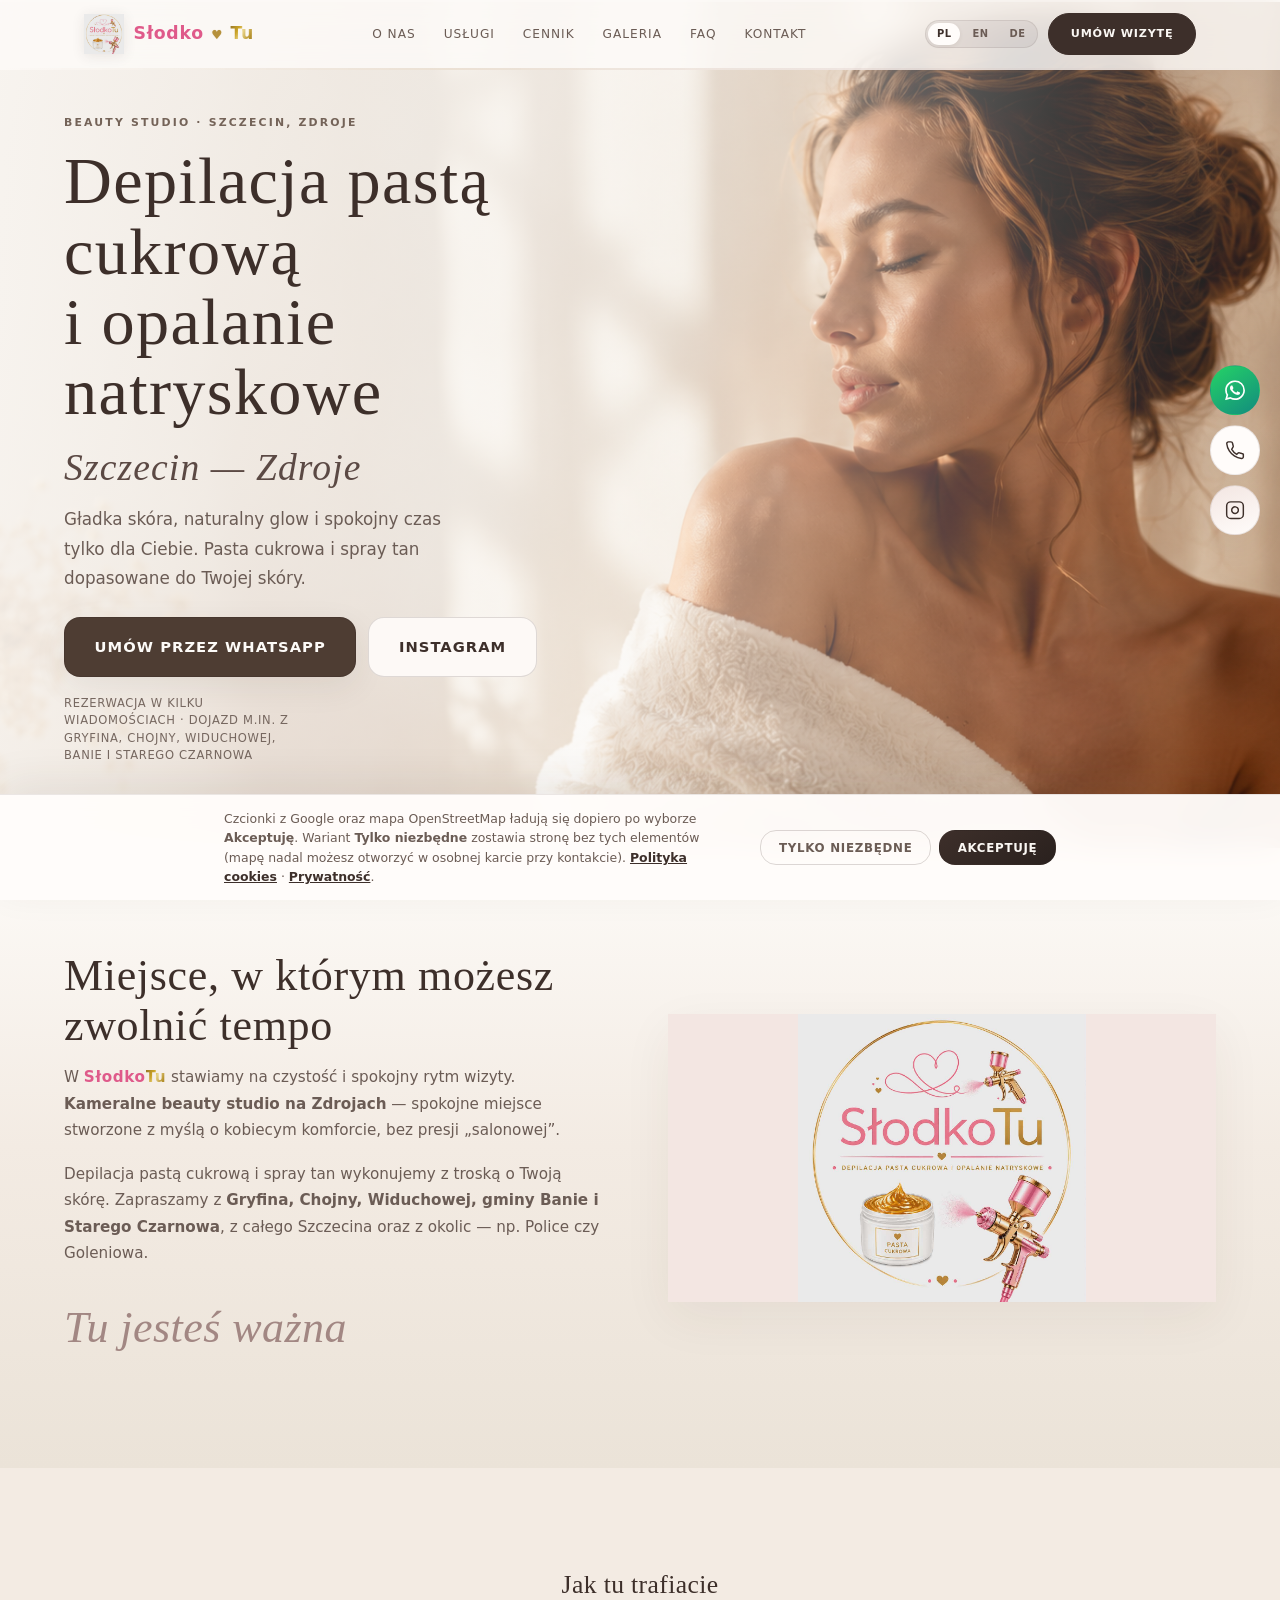
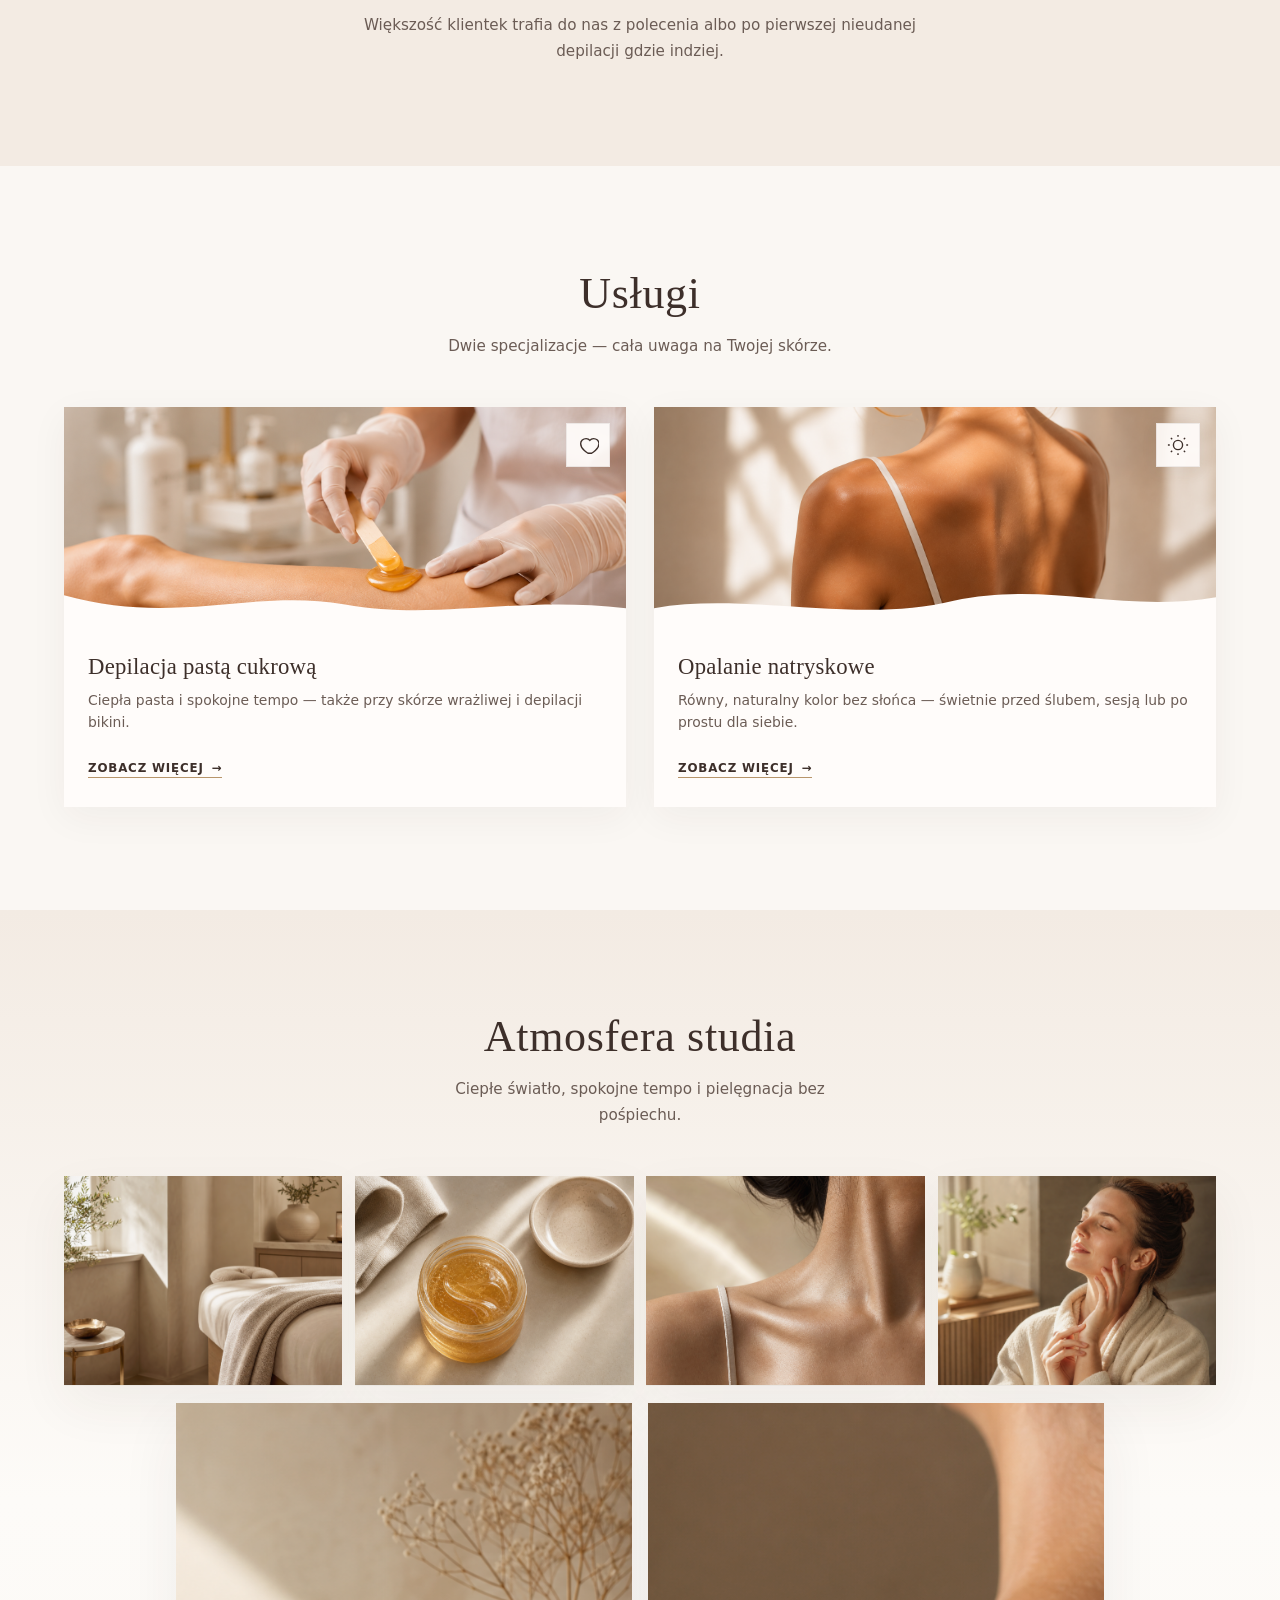
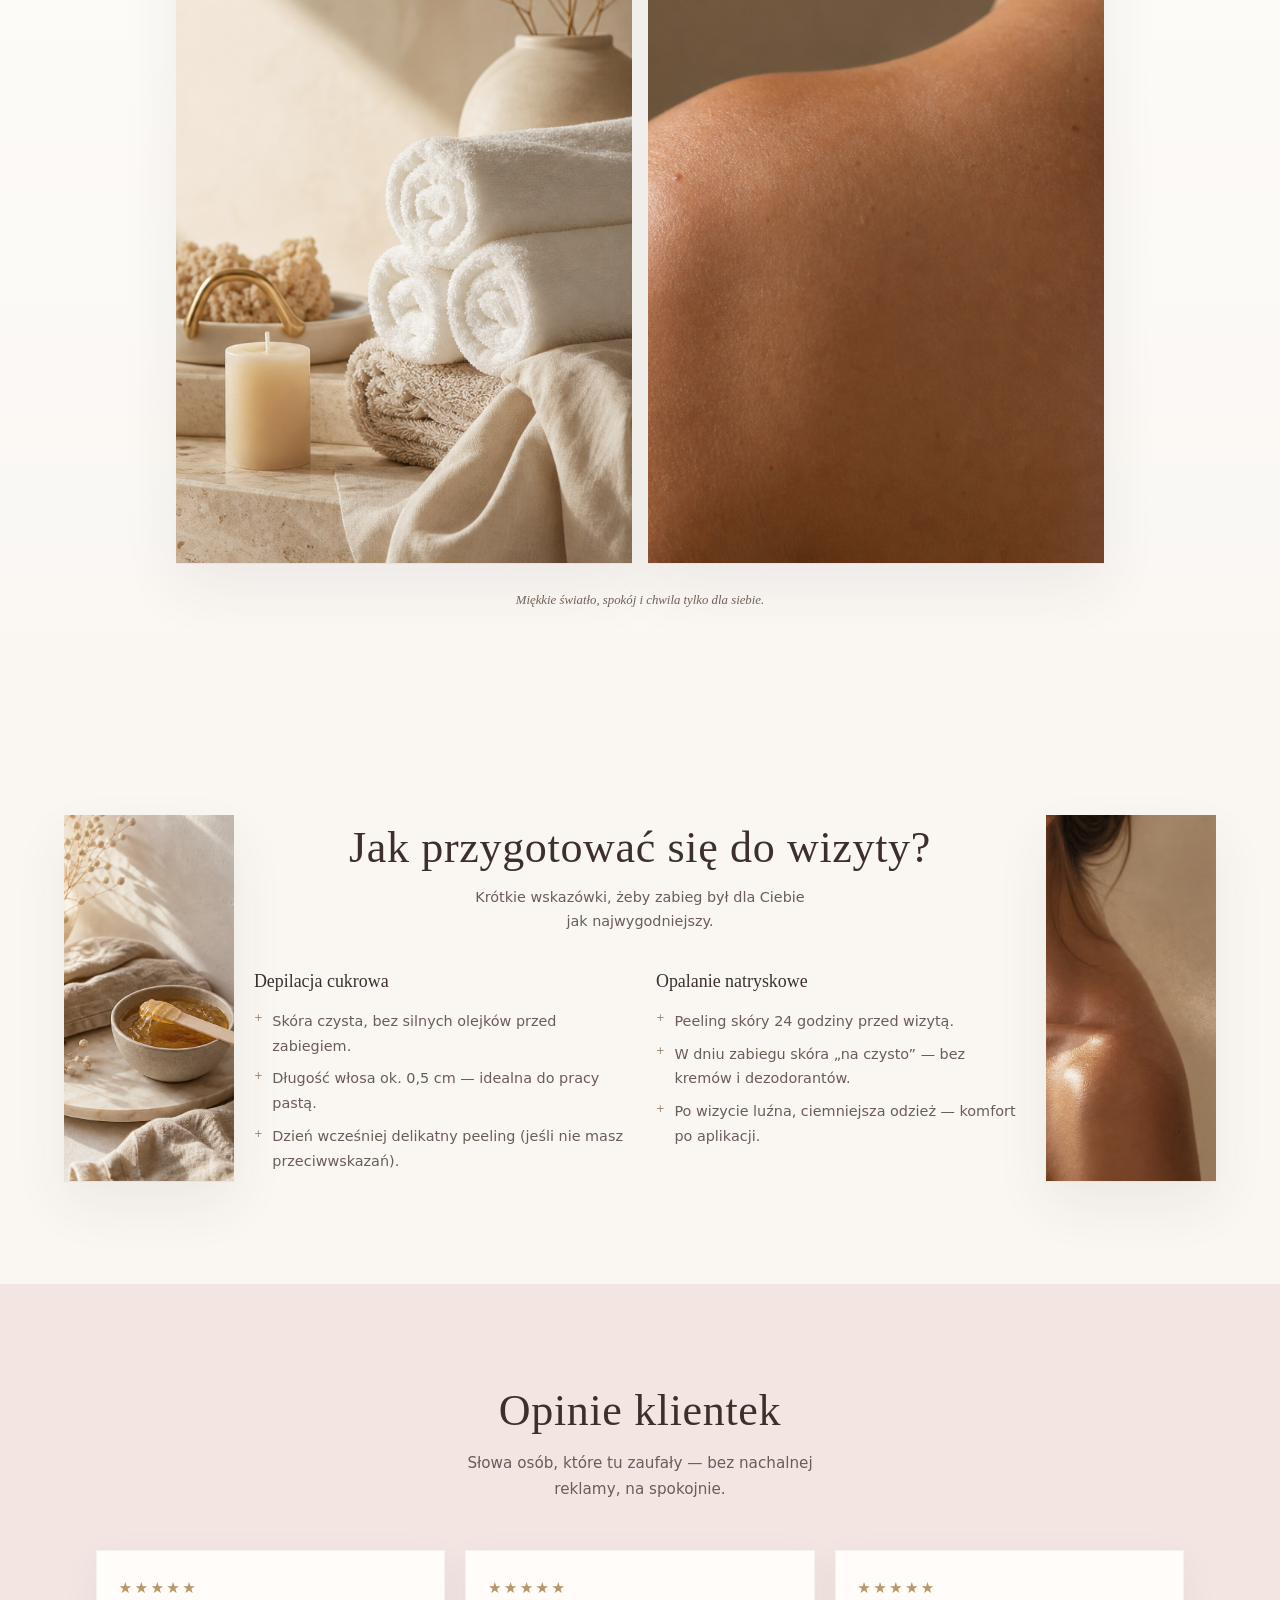
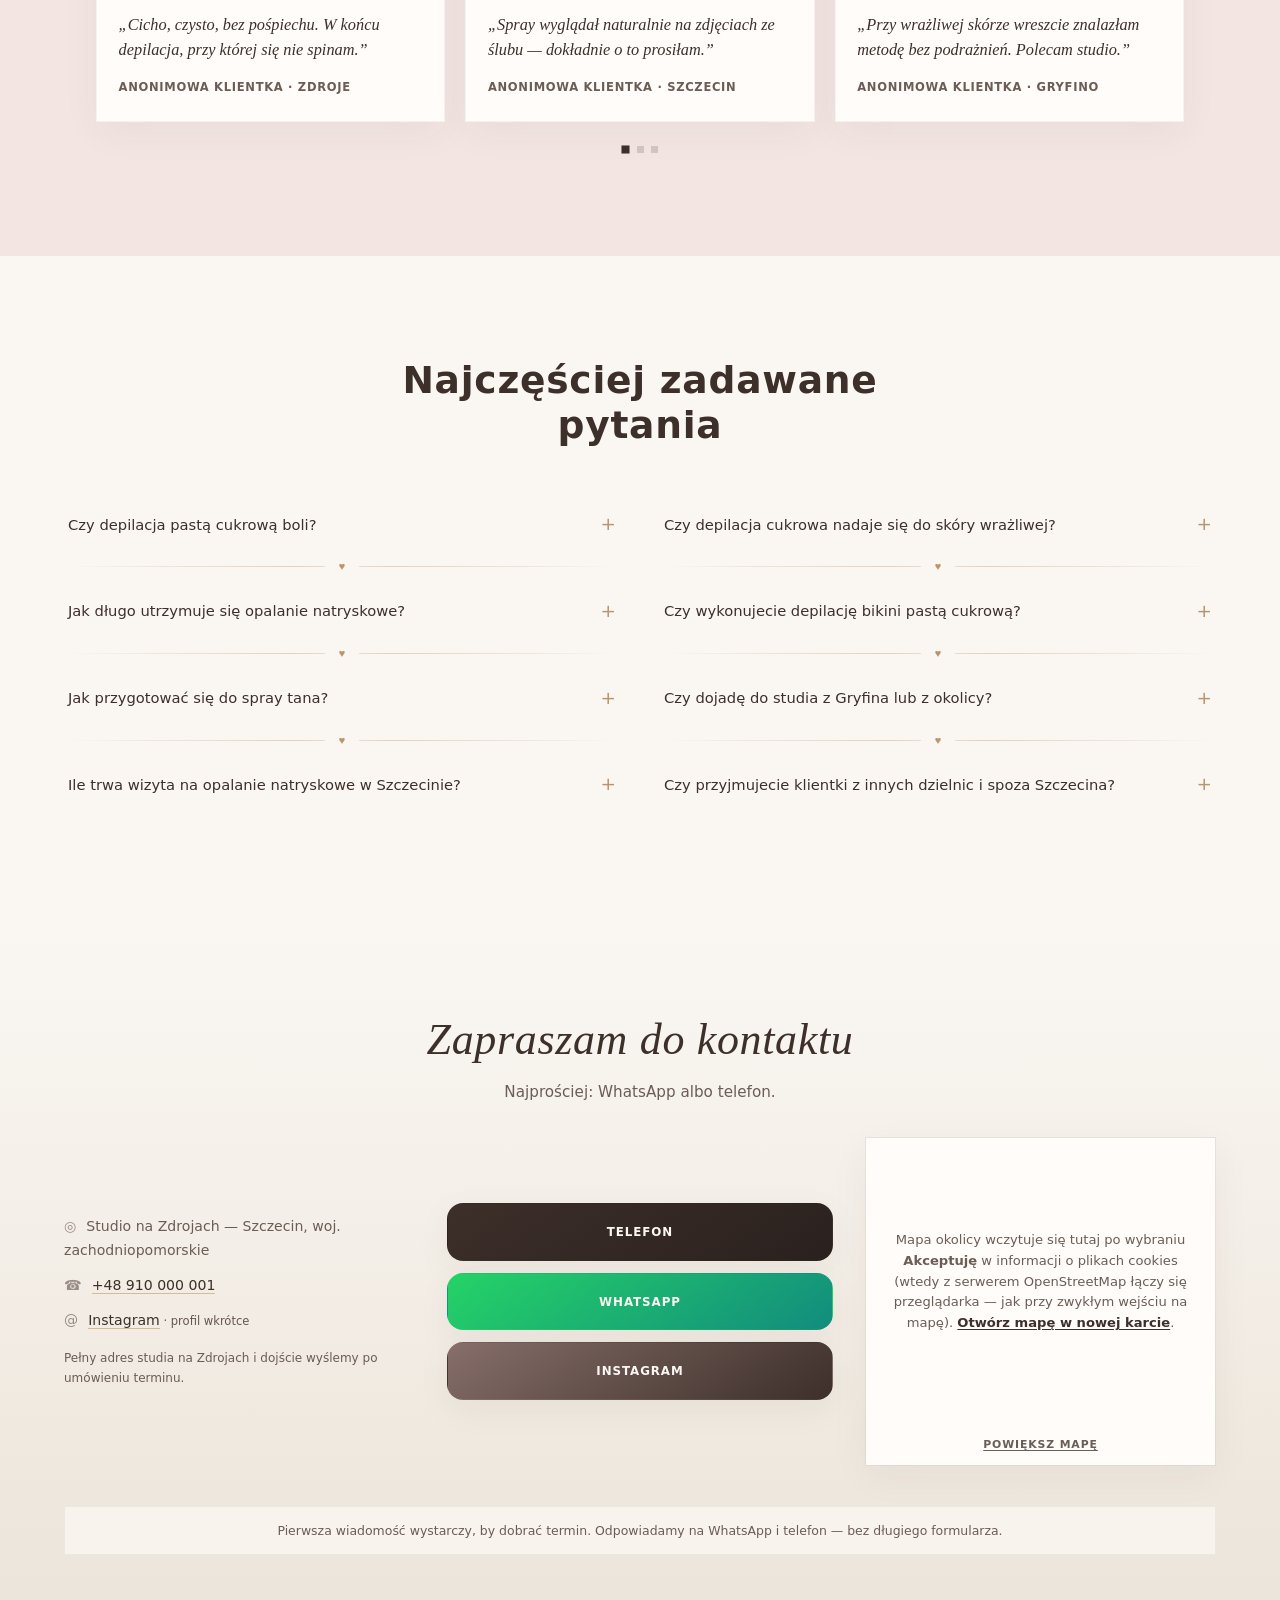
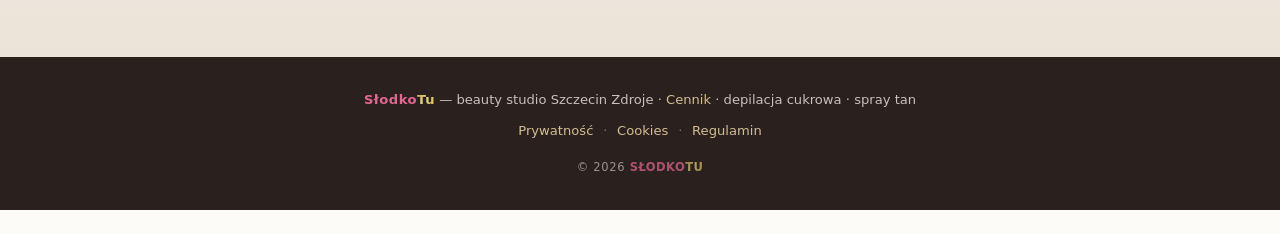
==== index.html @ e052210b "feat(i18n): PL/EN/DE language switch, legal translations, typography - Add i18n.js (UI strings, meta" ====
<!DOCTYPE html>
<html lang="pl">
<head>
  <meta charset="UTF-8" />
  <meta name="viewport" content="width=device-width, initial-scale=1, viewport-fit=cover" />
  <title>SłodkoTu — depilacja cukrowa, spray tan | beauty studio Szczecin Zdroje</title>
  <meta name="description" content="Kameralne beauty studio na Zdrojach: depilacja pastą cukrową i spray tan. Szczecin — zapraszamy także z Gryfina, Chojny, Widuchowej, Banie i Starego Czarnowa." />
  <meta name="theme-color" content="#fdfbf8" />
  <link rel="canonical" href="https://adambrti.github.io/slodko_tu/" />
  <meta property="og:title" content="SłodkoTu — beauty studio Szczecin Zdroje" />
  <meta property="og:description" content="Depilacja pastą cukrową, spray tan i opalanie natryskowe na Zdrojach w Szczecinie — kameralnie, bez pośpiechu. Dobry dojazd z Gryfina, Chojny czy Widuchowej." />
  <meta property="og:type" content="website" />
  <meta property="og:url" content="https://adambrti.github.io/slodko_tu/" />
  <meta property="og:image" content="https://adambrti.github.io/slodko_tu/Logo%20S%C5%82odko%20Tu.jpg" />
  <meta property="og:locale" content="pl_PL" />
  <link rel="stylesheet" href="css/styles.css" />
</head>
<body data-i18n-page="index">
  <a class="skip-link" href="#main" data-i18n="skip_to_content">Przejdź do treści</a>

  <header class="site-header" id="top">
    <div class="site-header__inner">
      <a class="brand" href="#top" data-i18n-aria="brand_home_aria" aria-label="SłodkoTu — strona główna">
        <img class="brand__logo" src="Logo Słodko Tu.jpg" width="96" height="96" alt="SłodkoTu — logo" decoding="async" />
        <span class="brand__text brand-mark brand-mark--nowrap"><span class="brand-mark__slodko">Słodko</span> <span class="brand__heart" aria-hidden="true">♥</span> <span class="brand-mark__tu">Tu</span></span>
      </a>
      <nav class="nav" data-i18n-aria="nav_aria" aria-label="Nawigacja główna">
        <ul class="nav__list">
          <li><a href="#o-nas" data-i18n="nav_about">O nas</a></li>
          <li><a href="#uslugi" data-i18n="nav_services">Usługi</a></li>
          <li><a href="cennik.html" data-i18n="nav_pricing">Cennik</a></li>
          <li><a href="#efekty" data-i18n="nav_gallery">Galeria</a></li>
          <li><a href="#faq" data-i18n="nav_faq">FAQ</a></li>
          <li><a href="#kontakt" data-i18n="nav_contact">Kontakt</a></li>
        </ul>
      </nav>
      <div class="site-header__tools">
        <div class="lang-switch" role="group" data-i18n-aria="aria_lang_pick" aria-label="Wybór języka">
          <button type="button" class="lang-switch__btn is-active" data-lang="pl" lang="pl" aria-pressed="true">PL</button>
          <button type="button" class="lang-switch__btn" data-lang="en" lang="en" aria-pressed="false">EN</button>
          <button type="button" class="lang-switch__btn" data-lang="de" lang="de" aria-pressed="false">DE</button>
        </div>
        <a class="btn btn--nav" data-i18n="nav_book" data-i18n-wa="wa_booking" href="https://wa.me/48910000001?text=Dzie%C5%84%20dobry%2C%20chcia%C5%82abym%20um%C3%B3wi%C4%87%20wizyt%C4%99.">Umów wizytę</a>
      </div>
    </div>
  </header>

  <main id="main">
    <section class="hero" aria-labelledby="hero-heading">
      <div class="hero__bg" role="img" data-i18n-aria="hero_aria_bg" aria-label="Wizualizacja studia SłodkoTu — miękkie światło, kameralny gabinet"></div>
      <div class="hero__scrim" aria-hidden="true"></div>
      <div class="hero__layout">
        <div class="hero__copy">
          <p class="hero__kicker" data-i18n="hero_kicker">Beauty studio · Szczecin, Zdroje</p>
          <h1 id="hero-heading" class="hero__title" data-i18n-html="hero_title">
            Depilacja pastą cukrową<br />
            i opalanie natryskowe
          </h1>
          <p class="hero__script" aria-hidden="true" data-i18n="hero_script_place">Szczecin — Zdroje</p>
          <p class="hero__lead" data-i18n="hero_lead">Gładka skóra, naturalny glow i spokojny czas tylko dla Ciebie. Pasta cukrowa i spray tan dopasowane do Twojej skóry.</p>
          <div class="hero__ctas">
            <a class="btn btn--solid" data-i18n-wa="wa_booking_long" data-i18n="hero_cta_wa" href="https://wa.me/48910000001?text=Dzie%C5%84%20dobry%2C%20chcia%C5%82abym%20um%C3%B3wi%C4%87%20wizyt%C4%99%20w%20S%C5%82odkoTu.">Umów przez WhatsApp</a>
            <a class="btn btn--outline" data-i18n="hero_cta_ig" href="https://instagram.com/" rel="noopener noreferrer">Instagram</a>
          </div>
          <p class="hero__trust" data-i18n="hero_trust">Rezerwacja w kilku wiadomościach · dojazd m.in. z Gryfina, Chojny, Widuchowej, Banie i Starego Czarnowa</p>
        </div>
      </div>
      <aside class="contact-rail" data-i18n-aria="aria_quick_contact" aria-label="Szybki kontakt">
        <a class="contact-rail__btn contact-rail__btn--wa" href="https://wa.me/48910000001" rel="noopener noreferrer" data-i18n-aria="aria_wa" aria-label="WhatsApp">
          <svg width="20" height="20" viewBox="0 0 24 24" fill="currentColor" aria-hidden="true"><path d="M17.472 14.382c-.297-.149-1.758-.867-2.03-.967-.273-.099-.471-.148-.67.15-.197.297-.767.966-.94 1.164-.173.199-.347.223-.644.075-.297-.15-1.255-.463-2.39-1.475-.883-.788-1.48-1.761-1.653-2.059-.173-.297-.018-.458.13-.606.134-.133.298-.347.446-.52.149-.174.198-.298.298-.497.099-.198.05-.371-.025-.52-.075-.149-.669-1.612-.916-2.207-.242-.579-.487-.5-.669-.51-.173-.008-.371-.01-.57-.01-.198 0-.52.074-.792.372-.272.297-1.04 1.016-1.04 2.479 0 1.462 1.065 2.875 1.213 3.074.149.198 2.096 3.2 5.077 4.487.709.306 1.262.489 1.694.625.712.227 1.36.195 1.871.118.571-.085 1.758-.719 2.006-1.413.248-.694.248-1.289.173-1.413-.074-.124-.272-.198-.57-.347m-5.421 7.403h-.004a9.87 9.87 0 01-5.031-1.378l-.361-.214-3.741.982.998-3.648-.235-.374a9.86 9.86 0 01-1.51-5.26c.001-5.45 4.436-9.884 9.888-9.884 2.64 0 5.122 1.03 6.988 2.898a9.825 9.825 0 012.893 6.994c-.003 5.45-4.435 9.884-9.885 9.884m8.413-18.297A11.815 11.815 0 0012.05 0C5.495 0 .16 5.335.157 11.892c0 2.096.547 4.142 1.588 5.945L.057 24l6.305-1.654a11.882 11.882 0 005.683 1.448h.005c6.554 0 11.89-5.335 11.893-11.893a11.821 11.821 0 00-3.48-8.413z"/></svg>
        </a>
        <a class="contact-rail__btn contact-rail__btn--phone" href="tel:+48910000001" data-i18n-aria="aria_phone" aria-label="Zadzwoń">
          <svg width="20" height="20" viewBox="0 0 24 24" fill="none" stroke="currentColor" stroke-width="1.75" aria-hidden="true"><path d="M22 16.92v3a2 2 0 0 1-2.18 2 19.79 19.79 0 0 1-8.63-3.07 19.5 19.5 0 0 1-6-6 19.79 19.79 0 0 1-3.07-8.67A2 2 0 0 1 4.11 2h3a2 2 0 0 1 2 1.72 12.84 12.84 0 0 0 .7 2.81 2 2 0 0 1-.45 2.11L8.09 10.91a16 16 0 0 0 6 6l1.27-1.27a2 2 0 0 1 2.11-.45 12.84 12.84 0 0 0 2.81.7A2 2 0 0 1 22 16.92z"/></svg>
        </a>
        <a class="contact-rail__btn contact-rail__btn--ig" href="https://instagram.com/" rel="noopener noreferrer" data-i18n-aria="aria_ig" aria-label="Instagram">
          <svg width="20" height="20" viewBox="0 0 24 24" fill="none" stroke="currentColor" stroke-width="1.75" aria-hidden="true"><rect x="2" y="2" width="20" height="20" rx="5"/><path d="M16 11.37A4 4 0 1 1 12.63 8 4 4 0 0 1 16 11.37z"/><line x1="17.5" y1="6.5" x2="17.51" y2="6.5"/></svg>
        </a>
      </aside>
    </section>

    <section class="section section--about" id="o-nas" aria-labelledby="about-heading">
      <div class="section__inner about">
        <div class="about__copy">
          <h2 id="about-heading" class="section__title" data-i18n="about_title">Miejsce, w którym możesz zwolnić tempo</h2>
          <p class="about__text" data-i18n-html="about_p1_html">W <span class="brand-mark"><span class="brand-mark__slodko">Słodko</span><span class="brand-mark__tu">Tu</span></span> stawiamy na czystość i spokojny rytm wizyty. <strong>Kameralne beauty studio na Zdrojach</strong> — spokojne miejsce stworzone z myślą o kobiecym komforcie, bez presji „salonowej”.</p>
          <p class="about__text" data-i18n-html="about_p2_html">Depilacja pastą cukrową i spray tan wykonujemy z troską o Twoją skórę. Zapraszamy z <strong>Gryfina, Chojny, Widuchowej, gminy Banie i Starego Czarnowa</strong>, z całego Szczecina oraz z okolic — np. Police czy Goleniowa.</p>
          <p class="about__sign script" data-i18n="about_sign">Tu jesteś ważna</p>
        </div>
        <div class="about__media" role="img" data-i18n-aria="img_about_media" aria-label="Logo SłodkoTu — zdjęcia studia wkrótce"></div>
      </div>
    </section>

    <section class="section section--trust" id="polecenia" aria-labelledby="trust-heading">
      <div class="section__inner">
        <header class="section__head section__head--center">
          <h2 id="trust-heading" class="section__title" data-i18n="trust_title">Jak tu trafiacie</h2>
        </header>
        <p class="trust-strip" data-i18n="trust_strip">Większość klientek trafia do nas z polecenia albo po pierwszej nieudanej depilacji gdzie indziej.</p>
      </div>
    </section>

    <section class="section section--services" id="uslugi" aria-labelledby="services-heading">
      <div class="section__inner">
        <header class="section__head section__head--center">
          <h2 id="services-heading" class="section__title" data-i18n="services_title">Usługi</h2>
          <p class="section__subtitle" data-i18n="services_subtitle">Dwie specjalizacje — cała uwaga na Twojej skórze.</p>
        </header>
        <div class="service-grid">
          <article class="service-card">
            <div class="service-card__top">
              <div class="service-card__visual service-card__visual--sugar" role="presentation">
                <span class="service-card__icon" aria-hidden="true">
                  <svg width="22" height="22" viewBox="0 0 24 24" fill="none" stroke="currentColor" stroke-width="1.5"><path d="M12 21C12 21 4 16.5 4 10.5C4 7.42 6.69 5 10 5C11.64 5 13.09 5.77 14 7C14.91 5.77 16.36 5 18 5C21.31 5 24 7.42 24 10.5C24 16.5 16 21 16 21H12Z"/></svg>
                </span>
              </div>
              <svg class="service-card__wave" viewBox="0 0 600 48" preserveAspectRatio="none" aria-hidden="true"><path fill="var(--card)" d="M0,8 C120,42 200,0 300,18 C400,36 480,8 600,22 L600,48 L0,48 Z"/></svg>
            </div>
            <div class="service-card__body">
              <h3 class="service-card__title" data-i18n="service_sugar_title">Depilacja pastą cukrową</h3>
              <p class="service-card__text" data-i18n="service_sugar_text">Ciepła pasta i spokojne tempo — także przy skórze wrażliwej i depilacji bikini.</p>
              <a class="service-card__cta" data-i18n-html="service_sugar_cta_html" href="cennik.html#depilacja-pasta-cukrowa">Zobacz więcej <span class="service-card__arrow" aria-hidden="true">→</span></a>
            </div>
          </article>
          <article class="service-card">
            <div class="service-card__top">
              <div class="service-card__visual service-card__visual--tan" role="presentation">
                <span class="service-card__icon" aria-hidden="true">
                  <svg width="22" height="22" viewBox="0 0 24 24" fill="none" stroke="currentColor" stroke-width="1.5"><circle cx="12" cy="12" r="5"/><path d="M12 1v2M12 21v2M4.22 4.22l1.42 1.42M18.36 18.36l1.42 1.42M1 12h2M21 12h2M4.22 19.78l1.42-1.42M18.36 5.64l1.42-1.42"/></svg>
                </span>
              </div>
              <svg class="service-card__wave" viewBox="0 0 600 48" preserveAspectRatio="none" aria-hidden="true"><path fill="var(--card)" d="M0,22 C100,4 220,40 320,14 C420,-8 500,28 600,10 L600,48 L0,48 Z"/></svg>
            </div>
            <div class="service-card__body">
              <h3 class="service-card__title" data-i18n="service_tan_title">Opalanie natryskowe</h3>
              <p class="service-card__text" data-i18n="service_tan_text">Równy, naturalny kolor bez słońca — świetnie przed ślubem, sesją lub po prostu dla siebie.</p>
              <a class="service-card__cta" data-i18n-html="service_tan_cta_html" href="cennik.html#opalanie-natryskowe">Zobacz więcej <span class="service-card__arrow" aria-hidden="true">→</span></a>
            </div>
          </article>
        </div>
      </div>
    </section>

    <section class="section section--gallery" id="efekty" aria-labelledby="gallery-heading">
      <div class="section__inner">
        <header class="section__head section__head--center">
          <h2 id="gallery-heading" class="section__title" data-i18n="gallery_title">Atmosfera studia</h2>
          <p class="section__subtitle" data-i18n="gallery_subtitle">Ciepłe światło, spokojne tempo i pielęgnacja bez pośpiechu.</p>
        </header>
        <div class="gallery-editorial">
          <div class="gallery-editorial__top">
            <figure class="gallery-editorial__tile">
              <img src="assets/gallery/editorial-studio.png" width="800" height="600" alt="Wnętrze studia — len i miękkie światło" data-i18n-alt="img_gallery_1" loading="lazy" decoding="async" />
            </figure>
            <figure class="gallery-editorial__tile">
              <img src="assets/gallery/editorial-ritual.png" width="800" height="600" alt="Pasta cukrowa i ceramika w gabinecie" data-i18n-alt="img_gallery_2" loading="lazy" decoding="async" />
            </figure>
            <figure class="gallery-editorial__tile">
              <img src="assets/gallery/editorial-skin.png" width="800" height="600" alt="Delikatny detal skóry w naturalnym świetle" data-i18n-alt="img_gallery_3" loading="lazy" decoding="async" />
            </figure>
            <figure class="gallery-editorial__tile">
              <img src="assets/gallery/editorial-calm.png" width="800" height="600" alt="Kameralny gabinet — spokojna chwila przed zabiegiem" data-i18n-alt="img_gallery_4" loading="lazy" decoding="async" />
            </figure>
          </div>
          <div class="gallery-editorial__pillars">
            <figure class="gallery-editorial__pillar">
              <img src="assets/gallery/editorial-texture.png" width="720" height="1200" alt="Len, ręczniki i proste detale wnętrza" data-i18n-alt="img_gallery_5" loading="lazy" decoding="async" />
            </figure>
            <figure class="gallery-editorial__pillar gallery-editorial__pillar--tan">
              <img src="assets/gallery/editorial-tan.png" width="720" height="1200" alt="Naturalny, równy kolor dopasowany do skóry" data-i18n-alt="img_gallery_6" loading="lazy" decoding="async" />
            </figure>
          </div>
        </div>
        <p class="gallery-note" data-i18n="gallery_note">Miękkie światło, spokój i chwila tylko dla siebie.</p>
      </div>
    </section>

    <section class="section section--prep" id="przygotowanie" aria-labelledby="prep-heading">
      <div class="section__inner prep">
        <figure class="prep__accent prep__accent--left">
          <img src="assets/gallery/editorial-prep-left.png" width="400" height="720" alt="Pasta cukrowa, len i ceramika — przygotowanie do zabiegu" data-i18n-alt="img_prep_left" loading="lazy" decoding="async" />
        </figure>
        <div class="prep__main">
          <h2 id="prep-heading" class="section__title section__title--center" data-i18n="prep_title">Jak przygotować się do wizyty?</h2>
          <p class="prep-lead" data-i18n="prep_lead">Krótkie wskazówki, żeby zabieg był dla Ciebie jak najwygodniejszy.</p>
          <div class="prep__cols">
            <div class="prep__col">
              <h3 class="prep__label" data-i18n="prep_sugar_h3">Depilacja cukrowa</h3>
              <ul class="prep__list list-plus">
                <li data-i18n="prep_sugar_li1">Skóra czysta, bez silnych olejków przed zabiegiem.</li>
                <li data-i18n="prep_sugar_li2">Długość włosa ok. 0,5 cm — idealna do pracy pastą.</li>
                <li data-i18n="prep_sugar_li3">Dzień wcześniej delikatny peeling (jeśli nie masz przeciwwskazań).</li>
              </ul>
            </div>
            <div class="prep__col">
              <h3 class="prep__label" data-i18n="prep_tan_h3">Opalanie natryskowe</h3>
              <ul class="prep__list list-plus">
                <li data-i18n="prep_tan_li1">Peeling skóry 24 godziny przed wizytą.</li>
                <li data-i18n="prep_tan_li2">W dniu zabiegu skóra „na czysto” — bez kremów i dezodorantów.</li>
                <li data-i18n="prep_tan_li3">Po wizycie luźna, ciemniejsza odzież — komfort po aplikacji.</li>
              </ul>
            </div>
          </div>
        </div>
        <figure class="prep__accent prep__accent--right">
          <img src="assets/gallery/editorial-prep-right.png" width="400" height="720" alt="Delikatna mgiełka i równy blask skóry po aplikacji" data-i18n-alt="img_prep_right" loading="lazy" decoding="async" />
        </figure>
      </div>
    </section>

    <section class="section section--reviews" id="opinie" aria-labelledby="reviews-heading">
      <div class="section__inner">
        <header class="section__head section__head--center">
          <h2 id="reviews-heading" class="section__title" data-i18n="reviews_title">Opinie klientek</h2>
          <p class="section__subtitle" data-i18n="reviews_subtitle">Słowa osób, które tu zaufały — bez nachalnej reklamy, na spokojnie.</p>
        </header>
        <div class="review-slider">
          <div class="review-grid">
            <blockquote class="review-card">
              <p class="review-card__stars" data-i18n-aria="review_stars_aria" aria-label="Ocena 5 na 5">★★★★★</p>
              <p class="review-card__quote" data-i18n="review1_quote">„Cicho, czysto, bez pośpiechu. W końcu depilacja, przy której się nie spinam.”</p>
              <footer class="review-card__meta" data-i18n="review1_meta">Anonimowa klientka · <span>Zdroje</span></footer>
            </blockquote>
            <blockquote class="review-card">
              <p class="review-card__stars" data-i18n-aria="review_stars_aria" aria-label="Ocena 5 na 5">★★★★★</p>
              <p class="review-card__quote" data-i18n="review2_quote">„Spray wyglądał naturalnie na zdjęciach ze ślubu — dokładnie o to prosiłam.”</p>
              <footer class="review-card__meta" data-i18n="review2_meta">Anonimowa klientka · <span>Szczecin</span></footer>
            </blockquote>
            <blockquote class="review-card">
              <p class="review-card__stars" data-i18n-aria="review_stars_aria" aria-label="Ocena 5 na 5">★★★★★</p>
              <p class="review-card__quote" data-i18n="review3_quote">„Przy wrażliwej skórze wreszcie znalazłam metodę bez podrażnień. Polecam studio.”</p>
              <footer class="review-card__meta" data-i18n="review3_meta">Anonimowa klientka · <span>Gryfino</span></footer>
            </blockquote>
          </div>
          <div class="review-dots" role="presentation" aria-hidden="true">
            <span class="review-dots__dot is-active"></span>
            <span class="review-dots__dot"></span>
            <span class="review-dots__dot"></span>
          </div>
        </div>
      </div>
    </section>

    <section class="section section--faq" id="faq" aria-labelledby="faq-heading">
      <div class="section__inner">
        <header class="section__head section__head--center">
          <h2 id="faq-heading" class="section__title" data-i18n="faq_title">Najczęściej zadawane pytania</h2>
        </header>
        <div class="faq-grid">
          <div class="faq-column" data-faq>
            <details class="faq__item">
              <summary data-i18n="faq_q1">Czy depilacja pastą cukrową boli?</summary>
              <div class="faq__body" data-i18n="faq_a1">Odczucie bywa jak delikatne „szarpnięcie” — wielu osobom jest przyjemniej niż przy wosku. Dobieramy tempo do Ciebie.</div>
            </details>
            <div class="soft-divider soft-divider--faq" role="presentation" aria-hidden="true">
              <span class="soft-divider__wing soft-divider__wing--left"></span>
              <span class="soft-divider__heart" aria-hidden="true">♥</span>
              <span class="soft-divider__wing soft-divider__wing--right"></span>
            </div>
            <details class="faq__item">
              <summary data-i18n="faq_q2">Jak długo utrzymuje się opalanie natryskowe?</summary>
              <div class="faq__body" data-i18n="faq_a2">Zwykle 5–10 dni pełnego blasku, zależnie od pielęgnacji. Dostaniesz wskazówki, by kolor schodził równomiernie.</div>
            </details>
            <div class="soft-divider soft-divider--faq" role="presentation" aria-hidden="true">
              <span class="soft-divider__wing soft-divider__wing--left"></span>
              <span class="soft-divider__heart" aria-hidden="true">♥</span>
              <span class="soft-divider__wing soft-divider__wing--right"></span>
            </div>
            <details class="faq__item">
              <summary data-i18n="faq_q3">Jak przygotować się do spray tana?</summary>
              <div class="faq__body" data-i18n="faq_a3">Peeling dzień wcześniej; w dniu zabiegu skóra bez kosmetyków zapachowych w miejscu aplikacji; luźna, ciemna odzież po wizycie.</div>
            </details>
            <div class="soft-divider soft-divider--faq" role="presentation" aria-hidden="true">
              <span class="soft-divider__wing soft-divider__wing--left"></span>
              <span class="soft-divider__heart" aria-hidden="true">♥</span>
              <span class="soft-divider__wing soft-divider__wing--right"></span>
            </div>
            <details class="faq__item">
              <summary data-i18n="faq_q4">Ile trwa wizyta na opalanie natryskowe w Szczecinie?</summary>
              <div class="faq__body" data-i18n="faq_a4">Zwykle ok. 20–40 minut, zależnie od tego, ile stref obejmujemy. Dokładny czas podamy przy umawianiu — bez pośpiechu.</div>
            </details>
          </div>
          <div class="soft-divider soft-divider--faq soft-divider--faq-between-cols" role="presentation" aria-hidden="true">
            <span class="soft-divider__wing soft-divider__wing--left"></span>
            <span class="soft-divider__heart" aria-hidden="true">♥</span>
            <span class="soft-divider__wing soft-divider__wing--right"></span>
          </div>
          <div class="faq-column" data-faq>
            <details class="faq__item">
              <summary data-i18n="faq_q5">Czy depilacja cukrowa nadaje się do skóry wrażliwej?</summary>
              <div class="faq__body" data-i18n="faq_a5">Tak — pasta nie obejmuje żywej skóry tak jak wosk, co często oznacza mniej podrażnień.</div>
            </details>
            <div class="soft-divider soft-divider--faq" role="presentation" aria-hidden="true">
              <span class="soft-divider__wing soft-divider__wing--left"></span>
              <span class="soft-divider__heart" aria-hidden="true">♥</span>
              <span class="soft-divider__wing soft-divider__wing--right"></span>
            </div>
            <details class="faq__item">
              <summary data-i18n="faq_q6">Czy wykonujecie depilację bikini pastą cukrową?</summary>
              <div class="faq__body" data-i18n="faq_a6">Tak — depilacja bikini pastą cukrową to u nas standardowa usługa. Dobieramy technikę do Twojej skóry; na Zdrojach w Szczecinie zadbamy o dyskrecję i spokój.</div>
            </details>
            <div class="soft-divider soft-divider--faq" role="presentation" aria-hidden="true">
              <span class="soft-divider__wing soft-divider__wing--left"></span>
              <span class="soft-divider__heart" aria-hidden="true">♥</span>
              <span class="soft-divider__wing soft-divider__wing--right"></span>
            </div>
            <details class="faq__item">
              <summary data-i18n="faq_q7">Czy dojadę do studia z Gryfina lub z okolicy?</summary>
              <div class="faq__body" data-i18n-html="faq_a7">Tak — gabinet jest na <strong>Zdrojach w Szczecinie</strong>. Z Gryfina, Chojny czy Widuchowej to zwykle krótki dojazd; z Banie lub Starego Czarnowa również dogodnie. Napisz — podpowiemy trasę.</div>
            </details>
            <div class="soft-divider soft-divider--faq" role="presentation" aria-hidden="true">
              <span class="soft-divider__wing soft-divider__wing--left"></span>
              <span class="soft-divider__heart" aria-hidden="true">♥</span>
              <span class="soft-divider__wing soft-divider__wing--right"></span>
            </div>
            <details class="faq__item">
              <summary data-i18n="faq_q8">Czy przyjmujecie klientki z innych dzielnic i spoza Szczecina?</summary>
              <div class="faq__body" data-i18n="faq_a8">Tak — zapraszamy z całego Szczecina i z okolic województwa. Studio na Zdrojach jest kameralne; umówimy dogodny termin przez WhatsApp lub telefon.</div>
            </details>
          </div>
        </div>
      </div>
    </section>

    <section class="section section--contact" id="kontakt" aria-labelledby="contact-heading">
      <div class="section__inner">
        <header class="section__head section__head--center section__head--contact">
          <h2 id="contact-heading" class="section__title script script--lg" data-i18n="contact_title">Zapraszam do kontaktu</h2>
          <p class="section__subtitle" data-i18n="contact_subtitle">Najprościej: WhatsApp albo telefon.</p>
        </header>
        <div class="contact-layout">
          <address class="contact-aside">
            <p class="contact-aside__line" data-i18n-html="contact_line1_html"><span class="contact-aside__ic" aria-hidden="true">◎</span> Studio na Zdrojach — Szczecin, woj. zachodniopomorskie</p>
            <p class="contact-aside__line"><span class="contact-aside__ic" aria-hidden="true">☎</span> <a href="tel:+48910000001">+48 910 000 001</a></p>
            <p class="contact-aside__line" data-i18n-html="contact_line_ig_html">
              <span class="contact-aside__ic" aria-hidden="true">@</span>
              <a href="https://instagram.com/" rel="noopener noreferrer">Instagram</a><span class="contact-aside__suffix"> · profil wkrótce</span>
            </p>
            <p class="contact-aside__hint" data-i18n="contact_hint">Pełny adres studia na Zdrojach i dojście wyślemy po umówieniu terminu.</p>
          </address>
          <div class="contact-actions">
            <a class="contact-big contact-big--phone" href="tel:+48910000001"><span data-i18n="contact_big_phone">Telefon</span></a>
            <a class="contact-big contact-big--wa" data-i18n-wa="wa_booking" href="https://wa.me/48910000001" rel="noopener noreferrer"><span data-i18n="contact_big_wa">WhatsApp</span></a>
            <a class="contact-big contact-big--ig" href="https://instagram.com/" rel="noopener noreferrer"><span data-i18n="contact_big_ig">Instagram</span></a>
          </div>
          <div class="contact-map-wrap">
            <div
              class="contact-map-slot"
              id="contact-map-slot"
              data-osm-src="https://www.openstreetmap.org/export/embed.html?bbox=14.555%2C53.392%2C14.612%2C53.428&amp;layer=mapnik&amp;marker=53.4085%2C14.5825"
            >
              <div class="contact-map-placeholder" id="contact-map-placeholder">
                <p class="contact-map-placeholder__text" data-i18n-html="contact_map_ph_html">
                  Mapa okolicy wczytuje się tutaj po wybraniu <strong>Akceptuję</strong> w informacji o plikach cookies (wtedy z serwerem OpenStreetMap łączy się przeglądarka — jak przy zwykłym wejściu na mapę).
                  <a href="https://www.openstreetmap.org/?mlat=53.4085&amp;mlon=14.5825#map=15/53.4085/14.5825" rel="noopener noreferrer">Otwórz mapę w nowej karcie</a>.
                </p>
              </div>
            </div>
            <a class="contact-map-link" href="https://www.openstreetmap.org/?mlat=53.4085&amp;mlon=14.5825#map=15/53.4085/14.5825" rel="noopener noreferrer" data-i18n="contact_map_zoom">Powiększ mapę</a>
          </div>
          <p class="contact-trust" data-i18n="contact_trust">Pierwsza wiadomość wystarczy, by dobrać termin. Odpowiadamy na WhatsApp i telefon — bez długiego formularza.</p>
        </div>
      </div>
    </section>
  </main>

  <footer class="site-footer">
    <div class="site-footer__inner">
      <p class="site-footer__row" data-i18n-html="footer_index_html"><strong class="brand-mark"><span class="brand-mark__slodko">Słodko</span><span class="brand-mark__tu">Tu</span></strong> — beauty studio Szczecin Zdroje · <a href="cennik.html">Cennik</a> · depilacja cukrowa · spray tan</p>
      <p class="site-footer__row site-footer__links">
        <a href="polityka-prywatnosci.html" data-i18n="footer_privacy">Prywatność</a>
        <span class="site-footer__sep">·</span>
        <a href="polityka-cookies.html" data-i18n="footer_cookies">Cookies</a>
        <span class="site-footer__sep">·</span>
        <a href="regulamin.html" data-i18n="footer_terms">Regulamin</a>
      </p>
      <p class="site-footer__legal">© <span id="year"></span> <span class="brand-mark"><span class="brand-mark__slodko">Słodko</span><span class="brand-mark__tu">Tu</span></span></p>
    </div>
  </footer>

  <div id="cookie-consent-banner" class="cookie-consent" hidden role="region" data-i18n-aria="cookie_banner_aria" aria-label="Pliki cookies i osadzenia zewnętrzne">
    <div class="cookie-consent__inner">
      <p class="cookie-consent__text" data-i18n-html="cookie_banner_html_index">
        Czcionki z Google oraz mapa OpenStreetMap ładują się dopiero po wyborze <strong>Akceptuję</strong>. Wariant <strong>Tylko niezbędne</strong> zostawia stronę bez tych elementów (mapę nadal możesz otworzyć w osobnej karcie przy kontakcie).
        <a href="polityka-cookies.html">Polityka cookies</a> · <a href="polityka-prywatnosci.html">Prywatność</a>.
      </p>
      <div class="cookie-consent__actions">
        <button type="button" class="cookie-consent__btn cookie-consent__btn--ghost" data-cookie-essential data-i18n="cookie_essential">Tylko niezbędne</button>
        <button type="button" class="cookie-consent__btn cookie-consent__btn--solid" data-cookie-accept data-i18n="cookie_accept">Akceptuję</button>
      </div>
    </div>
  </div>

  <div class="float-dock" role="navigation" data-i18n-aria="aria_float_contact" aria-label="Szybki kontakt">
    <a class="float-dock__btn float-dock__btn--wa" href="https://wa.me/48910000001" data-i18n-aria="aria_wa" aria-label="WhatsApp"><svg width="22" height="22" viewBox="0 0 24 24" fill="currentColor"><path d="M17.472 14.382c-.297-.149-1.758-.867-2.03-.967-.273-.099-.471-.148-.67.15-.197.297-.767.966-.94 1.164-.173.199-.347.223-.644.075-.297-.15-1.255-.463-2.39-1.475-.883-.788-1.48-1.761-1.653-2.059-.173-.297-.018-.458.13-.606.134-.133.298-.347.446-.52.149-.174.198-.298.298-.497.099-.198.05-.371-.025-.52-.075-.149-.669-1.612-.916-2.207-.242-.579-.487-.5-.669-.51-.173-.008-.371-.01-.57-.01-.198 0-.52.074-.792.372-.272.297-1.04 1.016-1.04 2.479 0 1.462 1.065 2.875 1.213 3.074.149.198 2.096 3.2 5.077 4.487.709.306 1.262.489 1.694.625.712.227 1.36.195 1.871.118.571-.085 1.758-.719 2.006-1.413.248-.694.248-1.289.173-1.413-.074-.124-.272-.198-.57-.347m-5.421 7.403h-.004a9.87 9.87 0 01-5.031-1.378l-.361-.214-3.741.982.998-3.648-.235-.374a9.86 9.86 0 01-1.51-5.26c.001-5.45 4.436-9.884 9.888-9.884 2.64 0 5.122 1.03 6.988 2.898a9.825 9.825 0 012.893 6.994c-.003 5.45-4.435 9.884-9.885 9.884m8.413-18.297A11.815 11.815 0 0012.05 0C5.495 0 .16 5.335.157 11.892c0 2.096.547 4.142 1.588 5.945L.057 24l6.305-1.654a11.882 11.882 0 005.683 1.448h.005c6.554 0 11.89-5.335 11.893-11.893a11.821 11.821 0 00-3.48-8.413z"/></svg></a>
    <a class="float-dock__btn float-dock__btn--phone" href="tel:+48910000001" data-i18n-aria="aria_phone" aria-label="Telefon"><svg width="22" height="22" viewBox="0 0 24 24" fill="none" stroke="currentColor" stroke-width="1.75"><path d="M22 16.92v3a2 2 0 0 1-2.18 2 19.79 19.79 0 0 1-8.63-3.07 19.5 19.5 0 0 1-6-6 19.79 19.79 0 0 1-3.07-8.67A2 2 0 0 1 4.11 2h3a2 2 0 0 1 2 1.72 12.84 12.84 0 0 0 .7 2.81 2 2 0 0 1-.45 2.11L8.09 10.91a16 16 0 0 0 6 6l1.27-1.27a2 2 0 0 1 2.11-.45 12.84 12.84 0 0 0 2.81.7A2 2 0 0 1 22 16.92z"/></svg></a>
    <a class="float-dock__btn float-dock__btn--ig" href="https://instagram.com/" data-i18n-aria="aria_ig" aria-label="Instagram"><svg width="22" height="22" viewBox="0 0 24 24" fill="none" stroke="currentColor" stroke-width="1.75"><rect x="2" y="2" width="20" height="20" rx="5"/><path d="M16 11.37A4 4 0 1 1 12.63 8 4 4 0 0 1 16 11.37z"/><line x1="17.5" y1="6.5" x2="17.51" y2="6.5"/></svg></a>
  </div>

  <script type="application/ld+json">
  {
    "@context": "https://schema.org",
    "@graph": [
      {
        "@type": "BeautySalon",
        "name": "SłodkoTu",
        "legalName": "Aleksandra Podlipska",
        "taxID": "8581876599",
        "description": "Kameralne beauty studio na Zdrojach w Szczecinie: depilacja pastą cukrową, depilacja bikini cukrem i spray tan. Zapraszamy m.in. z Gryfina, Chojny, Widuchowej, Banie i Starego Czarnowa.",
        "url": "https://adambrti.github.io/slodko_tu/",
        "telephone": "+48910000001",
        "image": "https://adambrti.github.io/slodko_tu/Logo%20S%C5%82odko%20Tu.jpg",
        "owner": { "@type": "Person", "name": "Aleksandra Podlipska" },
        "address": {
          "@type": "PostalAddress",
          "addressLocality": "Szczecin",
          "addressNeighborhood": "Zdroje",
          "addressRegion": "Zachodniopomorskie",
          "addressCountry": "PL"
        },
        "areaServed": [
          "Szczecin",
          "Gryfino",
          "Chojna",
          "Widuchowa",
          "Banie",
          "Stare Czarnowo",
          "Police",
          "Goleniów",
          "Stargard",
          "województwo zachodniopomorskie"
        ]
      },
      {
        "@type": "FAQPage",
        "mainEntity": [
          { "@type": "Question", "name": "Czy depilacja pastą cukrową boli?", "acceptedAnswer": { "@type": "Answer", "text": "Odczucie bywa jak delikatne szarpnięcie — wielu osobom jest przyjemniej niż przy wosku." } },
          { "@type": "Question", "name": "Jak długo utrzymuje się opalanie natryskowe?", "acceptedAnswer": { "@type": "Answer", "text": "Zwykle 5–10 dni pełnego blasku, zależnie od pielęgnacji." } },
          { "@type": "Question", "name": "Jak przygotować się do spray tana?", "acceptedAnswer": { "@type": "Answer", "text": "Peeling dzień wcześniej; w dniu zabiegu skóra bez kosmetyków zapachowych w miejscu aplikacji." } },
          { "@type": "Question", "name": "Ile trwa wizyta na opalanie natryskowe w Szczecinie?", "acceptedAnswer": { "@type": "Answer", "text": "Zwykle ok. 20–40 minut w zależności od stref; czas ustalamy przy rezerwacji." } },
          { "@type": "Question", "name": "Czy depilacja cukrowa nadaje się do skóry wrażliwej?", "acceptedAnswer": { "@type": "Answer", "text": "Tak — pasta zwykle mniej podrażnia niż wosk." } },
          { "@type": "Question", "name": "Czy wykonujecie depilację bikini pastą cukrową?", "acceptedAnswer": { "@type": "Answer", "text": "Tak — depilacja bikini pastą cukrową jest standardem; dobieramy technikę do skóry, studio na Zdrojach w Szczecinie." } },
          { "@type": "Question", "name": "Czy dojadę do studia z Gryfina lub z okolicy?", "acceptedAnswer": { "@type": "Answer", "text": "Tak — gabinet na Zdrojach w Szczecinie; z Gryfina, Chojny czy Widuchowej krótki dojazd. Chętnie podpowiemy trasę." } },
          { "@type": "Question", "name": "Czy przyjmujecie klientki z innych dzielnic i spoza Szczecina?", "acceptedAnswer": { "@type": "Answer", "text": "Tak — zapraszamy z całego Szczecina i okolic województwa; rezerwacja przez WhatsApp lub telefon." } }
        ]
      }
    ]
  }
  </script>
  <script src="js/cookie-consent.js" defer></script>
  <script src="js/legal-i18n.js" defer></script>
  <script src="js/i18n.js" defer></script>
  <script src="js/main.js" defer></script>
</body>
</html>
---- css/styles.css ----
/* SłodkoTu — typografia premium: Cormorant Garamond (nagłówki) + Manrope (tekst, menu, CTA); akcenty kursywą display zamiast „script” */

:root {
  --ivory: #fdfbf8;
  --champagne: #f3ebe3;
  --cream: #faf7f3;
  --cream-dark: #ebe3d8;
  --card: #fffcfa;
  --blush: #e8d5cf;
  --blush-soft: #f3e6e2;
  --rose: #c4a4a0;
  --gold: #b8956a;
  --gold-soft: #d4bc94;
  /* Kolory słów jak w logo „SłodkoTu” (sans, róż + złoto) */
  --brand-pink: #df5a8a;
  --brand-pink-deep: #c94e7c;
  --brand-tu-gold: #b6913c;
  --brand-tu-shine: linear-gradient(
    118deg,
    #8f7028 0%,
    #c9a227 32%,
    #e8d48a 50%,
    #b8942f 78%,
    #9a7a26 100%
  );
  --chocolate: #3d2f2a;
  --chocolate-muted: #6b5c55;
  --chocolate-deep: #2a211e;
  --strip-h: linear-gradient(
    90deg,
    transparent,
    color-mix(in srgb, var(--gold) 28%, transparent) 35%,
    color-mix(in srgb, var(--rose) 22%, transparent) 65%,
    transparent
  );
  --font-display: "Cormorant Garamond", Georgia, "Times New Roman", serif;
  --font-body: "Manrope", system-ui, -apple-system, "Segoe UI", sans-serif;
  --radius: 16px;
  --shadow-soft: 0 16px 48px rgba(61, 47, 42, 0.06);
  --shadow-card: 0 10px 36px rgba(61, 47, 42, 0.05);
  --ease: cubic-bezier(0.22, 1, 0.36, 1);
  --ease-out: cubic-bezier(0.33, 1, 0.68, 1);
  --focus-ring: 2px solid color-mix(in srgb, var(--gold) 65%, var(--chocolate) 35%);
  --section-y: clamp(4.25rem, 8vw, 6.5rem);
  --header-h: 4.25rem;
  --dock-gap: max(0.75rem, env(safe-area-inset-bottom));
  /* Logo jako tymczasowe tlo tam, gdzie nie ma jeszcze docelowych zdjec */
  --logo-mark: url("../Logo Słodko Tu.jpg");
}

*,
*::before,
*::after {
  box-sizing: border-box;
}

html {
  scroll-behavior: smooth;
}

@media (prefers-reduced-motion: reduce) {
  html {
    scroll-behavior: auto;
  }
}

body {
  margin: 0;
  font-family: var(--font-body);
  font-size: clamp(1rem, 0.94rem + 0.28vw, 1.125rem);
  font-weight: 400;
  line-height: 1.72;
  color: var(--chocolate);
  background: var(--ivory);
  -webkit-font-smoothing: antialiased;
  padding-bottom: calc(4.5rem + var(--dock-gap));
}

@media (min-width: 1024px) {
  body {
    padding-bottom: 1.5rem;
  }
}

img {
  max-width: 100%;
  display: block;
}

a {
  color: var(--gold);
  text-underline-offset: 0.2em;
}

a:hover {
  color: var(--chocolate);
}

:focus-visible {
  outline: var(--focus-ring);
  outline-offset: 3px;
}

:focus:not(:focus-visible) {
  outline: none;
}

/* Editorial accent: ten sam serif co nagłówki, kursywa — bez osobnego „handwriting” */
.script {
  font-family: var(--font-display);
  font-style: italic;
  font-weight: 400;
  letter-spacing: 0.01em;
}

.script--lg {
  font-size: clamp(2.1rem, 4.5vw, 3.25rem);
  line-height: 1.12;
}

.skip-link {
  position: absolute;
  left: -9999px;
  top: 0;
  z-index: 9999;
  padding: 0.65rem 1rem;
  background: var(--chocolate-deep);
  color: var(--cream);
}

.skip-link:focus {
  left: 0.75rem;
  top: 0.75rem;
}

/* Nazwa marki w nagłówku: sans (Manrope), kolory jak w logo */
.brand-mark {
  font-family: var(--font-body);
  font-weight: 600;
  letter-spacing: 0.04em;
}

.brand-mark--nowrap {
  white-space: nowrap;
}

.brand-mark__slodko {
  color: var(--brand-pink);
}

.brand-mark__tu {
  color: var(--brand-tu-gold);
  background: var(--brand-tu-shine);
  -webkit-background-clip: text;
  background-clip: text;
  -webkit-text-fill-color: transparent;
}

@supports not (background-clip: text) {
  .brand-mark__tu {
    background: none;
    -webkit-text-fill-color: unset;
    color: var(--brand-tu-gold);
  }
}

.site-footer .brand-mark__slodko {
  color: color-mix(in srgb, var(--brand-pink) 92%, white 8%);
}

.site-footer .brand-mark__tu {
  background: linear-gradient(
    118deg,
    #c9a54a 0%,
    #e8d48a 45%,
    #d4b84a 100%
  );
  -webkit-background-clip: text;
  background-clip: text;
  -webkit-text-fill-color: transparent;
}

@supports not (background-clip: text) {
  .site-footer .brand-mark__tu {
    background: none;
    color: var(--gold-soft);
    -webkit-text-fill-color: unset;
  }
}

/* ——— Header ——— */
.site-header {
  position: sticky;
  top: 0;
  z-index: 200;
  margin-bottom: calc(-1 * var(--header-h));
  background: color-mix(in srgb, var(--ivory) 82%, transparent);
  backdrop-filter: blur(14px);
  -webkit-backdrop-filter: blur(14px);
}

.site-header::after {
  content: "";
  display: block;
  height: 2px;
  width: 100%;
  background: var(--strip-h);
  opacity: 0.85;
}

.site-header__inner {
  max-width: 72rem;
  margin: 0 auto;
  padding: 0.65rem 1.25rem;
  min-height: var(--header-h);
  display: flex;
  align-items: center;
  justify-content: space-between;
  gap: 1rem;
}

.brand {
  display: flex;
  align-items: center;
  gap: 0.6rem;
  text-decoration: none;
  color: var(--chocolate);
}

.brand__logo {
  width: 2.5rem;
  height: 2.5rem;
  object-fit: cover;
  box-shadow: 0 2px 12px rgba(61, 47, 42, 0.1);
}

.brand__text {
  font-family: var(--font-body);
  font-size: 1.08rem;
  font-weight: 600;
  letter-spacing: 0.04em;
}

.brand__heart {
  color: var(--brand-tu-gold);
  font-size: 0.72em;
  margin: 0 0.06em;
  vertical-align: 0.05em;
  text-shadow: 0 0 1px color-mix(in srgb, var(--brand-tu-gold) 40%, transparent);
}

.nav__list {
  list-style: none;
  margin: 0;
  padding: 0;
  display: none;
  gap: 1.75rem;
  font-size: 0.76rem;
  font-weight: 500;
  letter-spacing: 0.08em;
  text-transform: uppercase;
}

.nav a {
  color: var(--chocolate-muted);
  text-decoration: none;
}

.nav a:hover {
  color: var(--chocolate);
}

.nav a:focus-visible {
  outline-offset: 4px;
}

.btn--nav {
  display: none;
  padding: 0.65rem 1.35rem;
  font-family: var(--font-body);
  font-size: 0.7rem;
  font-weight: 600;
  letter-spacing: 0.07em;
  text-transform: uppercase;
  text-decoration: none;
  color: var(--cream);
  background: var(--chocolate);
  border-radius: 999px;
  border: 1px solid var(--chocolate);
  transition: background 0.3s var(--ease), color 0.3s var(--ease);
}

.btn--nav:hover {
  background: var(--chocolate-deep);
  color: var(--cream);
}

.btn--nav:focus-visible {
  outline-color: var(--cream);
}

.site-header__tools {
  display: flex;
  align-items: center;
  gap: 0.65rem;
  margin-left: auto;
}

.lang-switch {
  display: flex;
  align-items: center;
  gap: 0.2rem;
  padding: 0.15rem;
  border-radius: 999px;
  background: color-mix(in srgb, var(--chocolate) 6%, transparent);
  border: 1px solid color-mix(in srgb, var(--chocolate) 10%, transparent);
}

.lang-switch__btn {
  font-family: var(--font-body);
  font-size: 0.62rem;
  font-weight: 600;
  letter-spacing: 0.06em;
  text-transform: uppercase;
  padding: 0.35rem 0.55rem;
  border: none;
  border-radius: 999px;
  background: transparent;
  color: var(--chocolate-muted);
  cursor: pointer;
  transition:
    background 0.25s var(--ease),
    color 0.25s var(--ease);
}

.lang-switch__btn:hover {
  color: var(--chocolate);
}

.lang-switch__btn.is-active {
  background: var(--card);
  color: var(--chocolate);
  box-shadow: 0 1px 4px rgba(61, 47, 42, 0.08);
}

.lang-switch__btn:focus-visible {
  outline: 2px solid var(--gold-soft);
  outline-offset: 2px;
}

/* Telefony i tablety: pełna nawigacja w drugim wierszu (w tym Cennik) + CTA */
@media (max-width: 899px) {
  .site-header__inner {
    flex-wrap: wrap;
    row-gap: 0.35rem;
    align-items: center;
  }

  .brand {
    order: 1;
    min-width: 0;
  }

  .site-header__tools {
    order: 2;
    margin-left: auto;
  }

  .btn--nav {
    display: inline-flex;
    align-items: center;
    justify-content: center;
    padding: 0.5rem 0.85rem;
    font-size: 0.62rem;
  }

  .nav {
    order: 3;
    flex: 1 1 100%;
    width: 100%;
    min-width: 0;
  }

  .nav__list {
    display: flex;
    flex-wrap: nowrap;
    gap: 0.75rem 1.05rem;
    justify-content: flex-start;
    overflow-x: auto;
    overflow-y: hidden;
    padding: 0.5rem 0 0.2rem;
    margin: 0;
    font-size: 0.68rem;
    letter-spacing: 0.09em;
    -webkit-overflow-scrolling: touch;
    border-top: 1px solid color-mix(in srgb, var(--chocolate) 8%, transparent);
  }

  .nav__list > li {
    flex-shrink: 0;
  }
}

@media (min-width: 900px) {
  .site-header__inner {
    flex-wrap: nowrap;
  }

  .brand,
  .nav,
  .site-header__tools {
    order: 0;
    width: auto;
  }

  .site-header__tools {
    margin-left: 0;
  }

  .nav {
    flex: initial;
  }

  .btn--nav {
    display: inline-flex;
    align-items: center;
    justify-content: center;
  }

  .nav__list {
    display: flex;
    overflow: visible;
    border-top: 0;
    padding: 0;
    font-size: 0.76rem;
    font-weight: 500;
    letter-spacing: 0.08em;
    gap: 1.75rem;
  }
}

/* ——— Hero ——— */
.hero {
  position: relative;
  min-height: min(88vh, 46rem);
  display: flex;
  align-items: center;
  padding: calc(var(--header-h) + 2.75rem) max(1.25rem, 5vw) clamp(3.5rem, 9vw, 5.25rem);
}

.hero__bg {
  position: absolute;
  inset: 0;
  background: url("../assets/moodboard/zweryfikowane/hero_landing.png") center 20% / cover no-repeat;
}

.hero__scrim {
  position: absolute;
  inset: 0;
  background: linear-gradient(
    105deg,
    color-mix(in srgb, var(--cream) 94%, transparent) 0%,
    color-mix(in srgb, var(--cream) 72%, transparent) 38%,
    color-mix(in srgb, var(--cream) 25%, transparent) 72%,
    transparent 100%
  );
}

.hero__layout {
  position: relative;
  z-index: 1;
  max-width: 72rem;
  margin: 0 auto;
  width: 100%;
}

.hero__copy {
  max-width: 30rem;
}

.hero__kicker {
  margin: 0 0 0.85rem;
  font-size: 0.68rem;
  font-weight: 600;
  letter-spacing: 0.2em;
  text-transform: uppercase;
  color: color-mix(in srgb, var(--chocolate-muted) 88%, var(--gold) 12%);
}

.hero__title {
  margin: 0 0 1.25rem;
  font-family: var(--font-display);
  font-size: clamp(2.25rem, 1.1rem + 3.8vw, 4.5rem);
  font-weight: 500;
  line-height: 1.06;
  letter-spacing: 0.02em;
  color: var(--chocolate);
}

.hero__script {
  font-family: var(--font-display);
  font-style: italic;
  font-size: clamp(1.65rem, 1rem + 2.8vw, 2.35rem);
  font-weight: 400;
  display: block;
  margin: 0.35rem 0 1rem;
  line-height: 1.12;
  letter-spacing: 0.03em;
  color: color-mix(in srgb, var(--chocolate) 78%, var(--rose) 22%);
}

.hero__lead {
  margin: 0 0 1.5rem;
  font-size: clamp(0.95rem, 0.9rem + 0.2vw, 1.05rem);
  color: var(--chocolate-muted);
  max-width: 36ch;
  line-height: 1.75;
}

.hero__ctas {
  display: flex;
  flex-wrap: wrap;
  gap: 0.75rem;
}

.hero__trust {
  margin: 1.15rem 0 0;
  padding: 0;
  font-size: 0.72rem;
  font-weight: 500;
  letter-spacing: 0.06em;
  text-transform: uppercase;
  color: color-mix(in srgb, var(--chocolate-muted) 92%, transparent);
  max-width: 34ch;
  line-height: 1.5;
}

.btn--solid {
  display: inline-flex;
  align-items: center;
  justify-content: center;
  min-height: 3.15rem;
  padding: 1rem 1.85rem;
  font-family: var(--font-body);
  font-size: clamp(0.8125rem, 0.76rem + 0.2vw, 0.9375rem);
  font-weight: 600;
  letter-spacing: 0.07em;
  text-transform: uppercase;
  text-decoration: none;
  color: var(--ivory);
  background: color-mix(in srgb, var(--chocolate) 86%, var(--gold));
  border-radius: var(--radius);
  border: 1px solid color-mix(in srgb, var(--chocolate) 40%, transparent);
  box-shadow: 0 10px 32px rgba(61, 47, 42, 0.08);
  transition:
    transform 0.28s var(--ease-out),
    box-shadow 0.28s var(--ease-out),
    background 0.28s var(--ease-out);
}

@media (prefers-reduced-motion: no-preference) {
  .btn--solid:hover {
    transform: translateY(-1px);
    box-shadow: 0 16px 40px rgba(61, 47, 42, 0.1);
  }
}

.btn--solid:hover {
  color: var(--ivory);
}

.btn--outline {
  display: inline-flex;
  align-items: center;
  justify-content: center;
  min-height: 3.15rem;
  padding: 1rem 1.85rem;
  font-family: var(--font-body);
  font-size: clamp(0.8125rem, 0.76rem + 0.2vw, 0.9375rem);
  font-weight: 600;
  letter-spacing: 0.07em;
  text-transform: uppercase;
  text-decoration: none;
  color: var(--chocolate);
  background: color-mix(in srgb, var(--card) 82%, var(--champagne) 18%);
  border: 1px solid color-mix(in srgb, var(--chocolate) 16%, transparent);
  border-radius: var(--radius);
  backdrop-filter: blur(8px);
  transition:
    background 0.28s var(--ease-out),
    border-color 0.28s var(--ease-out),
    color 0.28s var(--ease-out);
}

.btn--outline:hover {
  background: var(--card);
  border-color: color-mix(in srgb, var(--gold) 35%, var(--chocolate-muted) 65%);
  color: var(--chocolate);
}

/* Pionowy pasek ikon (desktop) */
.contact-rail {
  display: none;
  position: fixed;
  right: 1.25rem;
  top: 50%;
  transform: translateY(-50%);
  z-index: 150;
  flex-direction: column;
  gap: 0.65rem;
}

@media (min-width: 1024px) {
  .contact-rail {
    display: flex;
  }
}

.contact-rail__btn {
  width: 3.1rem;
  height: 3.1rem;
  display: flex;
  align-items: center;
  justify-content: center;
  border-radius: 50%;
  color: var(--chocolate);
  background: var(--card);
  border: 1px solid color-mix(in srgb, var(--chocolate) 10%, transparent);
  box-shadow: var(--shadow-card);
  text-decoration: none;
  transition: transform 0.25s var(--ease), box-shadow 0.25s var(--ease);
}

@media (prefers-reduced-motion: no-preference) {
  .contact-rail__btn:hover {
    transform: scale(1.05);
    box-shadow: var(--shadow-soft);
    color: var(--chocolate);
  }
}

.contact-rail__btn--wa {
  color: #fff;
  background: linear-gradient(145deg, #25d366, #128c7e);
  border-color: transparent;
}

.contact-rail__btn--ig {
  color: var(--chocolate);
  background: linear-gradient(160deg, var(--blush-soft), var(--card));
}

/* Mobile dock */
.float-dock {
  position: fixed;
  z-index: 200;
  left: 50%;
  bottom: var(--dock-gap);
  transform: translateX(-50%);
  display: flex;
  gap: 0.65rem;
  padding: 0.45rem 0.65rem;
  background: color-mix(in srgb, var(--card) 92%, transparent);
  backdrop-filter: blur(12px);
  border: 1px solid color-mix(in srgb, var(--chocolate) 8%, transparent);
  box-shadow: var(--shadow-soft);
}

@media (min-width: 1024px) {
  .float-dock {
    display: none;
  }
}

.float-dock__btn {
  width: 3.35rem;
  height: 3.35rem;
  min-width: 3.35rem;
  min-height: 3.35rem;
  border-radius: 50%;
  display: flex;
  align-items: center;
  justify-content: center;
  text-decoration: none;
  color: var(--chocolate);
  background: var(--cream);
  border: 1px solid color-mix(in srgb, var(--chocolate) 10%, transparent);
  transition: transform 0.22s var(--ease-out), box-shadow 0.22s var(--ease-out);
}

@media (prefers-reduced-motion: no-preference) {
  .float-dock__btn:active {
    transform: scale(0.96);
  }
}

.float-dock__btn--wa {
  background: linear-gradient(145deg, #25d366, #128c7e);
  color: #fff;
  border: none;
}

.float-dock__btn--ig {
  background: var(--blush-soft);
}

/* ——— Sections ogólne ——— */
.section {
  padding: var(--section-y) max(1.1rem, 4vw);
}

.section__inner {
  max-width: 72rem;
  margin: 0 auto;
}

.section__head {
  margin-bottom: clamp(2rem, 5vw, 3rem);
}

.section__head--center {
  text-align: center;
  max-width: 34rem;
  margin-left: auto;
  margin-right: auto;
}

.section__title {
  margin: 0 0 0.85rem;
  font-family: var(--font-display);
  font-size: clamp(1.85rem, 1.15rem + 2vw, 3rem);
  font-weight: 500;
  line-height: 1.14;
  letter-spacing: 0.015em;
  color: var(--chocolate);
}

.section__title.script {
  font-weight: 400;
}

.section__title--center {
  text-align: center;
}

/* Cennik + FAQ: czytelność — nagłówki sekcji tylko w sans (Manrope) */
.page--cennik .section__title,
.section--faq .section__title {
  font-family: var(--font-body);
  font-weight: 600;
  font-size: clamp(1.65rem, 1.05rem + 1.65vw, 2.35rem);
  line-height: 1.2;
  letter-spacing: 0.02em;
}

.section__subtitle {
  margin: 0 auto;
  font-size: 0.95rem;
  line-height: 1.72;
  color: var(--chocolate-muted);
  max-width: 38ch;
}

.section__head--center .section__subtitle {
  max-width: 40ch;
}

.section__head .section__title + .section__subtitle {
  margin-top: 0.35rem;
}

/* ——— About ——— */
.section--about {
  background: linear-gradient(180deg, var(--ivory) 0%, var(--champagne) 48%, var(--cream-dark) 100%);
}

.about {
  display: grid;
  gap: 2.75rem;
  align-items: center;
}

@media (min-width: 880px) {
  .about {
    grid-template-columns: 1fr 1fr;
    gap: 3.5rem;
  }
}

.about__text {
  margin: 0 0 1.15rem;
  color: var(--chocolate-muted);
  max-width: 38rem;
  font-size: 0.95rem;
  line-height: 1.72;
}

.about__text:last-of-type {
  margin-bottom: 0;
}

.about__sign {
  margin: 1.5rem 0 0;
  font-size: clamp(2rem, 4vw, 2.75rem);
  color: color-mix(in srgb, var(--rose) 75%, var(--chocolate));
}

.about__media {
  min-height: 18rem;
  box-shadow: var(--shadow-soft);
  background-color: var(--blush-soft);
  background-image: var(--logo-mark);
  background-repeat: no-repeat;
  background-position: center;
  background-size: contain;
  padding: min(10%, 2.5rem);
  box-sizing: border-box;
}

/* ——— Trust / polecenia ——— */
.section--trust {
  background: var(--champagne);
}

.section--trust .section__head {
  margin-bottom: 0.65rem;
}

.section--trust .section__title {
  font-size: clamp(1.35rem, 2.8vw, 1.6rem);
}

.trust-strip {
  margin: 0 auto;
  max-width: 36rem;
  text-align: center;
  font-size: 0.95rem;
  line-height: 1.68;
  color: var(--chocolate-muted);
}

/* ——— Services ——— */
.section--services {
  background: var(--cream);
}

.service-grid {
  display: grid;
  gap: 1.75rem;
}

@media (min-width: 768px) {
  .service-grid {
    grid-template-columns: 1fr 1fr;
  }
}

.service-card {
  background: var(--card);
  overflow: hidden;
  box-shadow: var(--shadow-card);
  transition: box-shadow 0.35s var(--ease), transform 0.35s var(--ease);
}

@media (prefers-reduced-motion: no-preference) {
  .service-card:hover {
    box-shadow: var(--shadow-soft);
    transform: translateY(-2px);
  }
}

.service-card:hover {
  box-shadow: var(--shadow-soft);
}

.service-card__top {
  position: relative;
}

.service-card__visual {
  position: relative;
  min-height: 14rem;
  background-size: cover;
  background-position: center;
}

.service-card__visual--sugar {
  background-color: var(--cream-dark);
  background-image: url("../assets/moodboard/zweryfikowane/pasta_cukrowa_na_ciele.png");
}

.service-card__visual--tan {
  background-color: var(--cream-dark);
  background-image: url("../assets/moodboard/zweryfikowane/opalenizna.png");
}

.service-card__icon {
  position: absolute;
  top: 1rem;
  right: 1rem;
  width: 2.75rem;
  height: 2.75rem;
  display: flex;
  align-items: center;
  justify-content: center;
  color: var(--chocolate);
  background: color-mix(in srgb, var(--card) 92%, transparent);
  border: 1px solid color-mix(in srgb, var(--chocolate) 8%, transparent);
  box-shadow: 0 4px 16px rgba(61, 47, 42, 0.08);
}

.service-card__wave {
  display: block;
  width: 100%;
  height: 2.75rem;
  margin-top: -2.65rem;
  position: relative;
  z-index: 2;
  pointer-events: none;
}

.service-card__body {
  padding: 1.35rem 1.5rem 1.6rem;
}

.service-card__title {
  margin: 0 0 0.55rem;
  font-family: var(--font-display);
  font-size: 1.42rem;
  font-weight: 500;
  letter-spacing: 0.01em;
  line-height: 1.15;
}

.service-card__text {
  margin: 0 0 1.05rem;
  font-size: 0.87rem;
  line-height: 1.62;
  color: var(--chocolate-muted);
}

.service-card__cta {
  font-family: var(--font-body);
  font-size: 0.74rem;
  font-weight: 600;
  letter-spacing: 0.07em;
  text-transform: uppercase;
  text-decoration: none;
  color: var(--chocolate);
  border-bottom: 1px solid var(--gold);
  padding-bottom: 0.15em;
  transition: color 0.2s var(--ease-out), border-color 0.2s var(--ease-out);
}

.service-card__cta:hover {
  color: var(--gold);
}

.service-card__arrow {
  margin-left: 0.25em;
}

/* ——— Gallery (edytorial: 4 kafle + 2 piony) ——— */
.section--gallery {
  background: linear-gradient(180deg, var(--champagne) 0%, var(--ivory) 42%, var(--cream) 100%);
}

.gallery-editorial {
  display: flex;
  flex-direction: column;
  gap: clamp(0.75rem, 2.2vw, 1.15rem);
}

.gallery-editorial__top {
  display: grid;
  grid-template-columns: repeat(2, 1fr);
  gap: 0.55rem;
}

@media (min-width: 640px) {
  .gallery-editorial__top {
    grid-template-columns: repeat(4, 1fr);
    gap: 0.8rem;
  }
}

.gallery-editorial__tile {
  position: relative;
  margin: 0;
  aspect-ratio: 4 / 3;
  overflow: hidden;
  background: var(--champagne);
  box-shadow:
    0 20px 50px rgba(61, 47, 42, 0.06),
    0 1px 0 color-mix(in srgb, var(--chocolate) 4%, transparent);
}

.gallery-editorial__tile img {
  width: 100%;
  height: 100%;
  display: block;
  object-fit: cover;
  object-position: center;
  transform: scale(1.008);
  transition: transform 0.75s var(--ease-out);
  filter: saturate(0.94) contrast(0.97);
}

@media (prefers-reduced-motion: no-preference) {
  .gallery-editorial__tile:hover img {
    transform: scale(1.045);
  }
}

.gallery-editorial__pillars {
  display: grid;
  grid-template-columns: 1fr 1fr;
  gap: 0.65rem;
  align-items: stretch;
}

@media (min-width: 640px) {
  .gallery-editorial__pillars {
    gap: 1rem;
    max-width: 58rem;
    margin: 0 auto;
    min-height: 0;
  }
}

@media (max-width: 639px) {
  .gallery-editorial__pillars {
    grid-template-columns: 1fr;
  }
}

.gallery-editorial__pillar {
  position: relative;
  margin: 0;
  aspect-ratio: 3 / 5;
  min-height: 15rem;
  overflow: hidden;
  background: var(--cream-dark);
  box-shadow:
    0 24px 56px rgba(61, 47, 42, 0.07),
    0 1px 0 color-mix(in srgb, var(--chocolate) 5%, transparent);
}

.gallery-editorial__pillar--tan {
  min-height: 15.5rem;
}

.gallery-editorial__pillar img {
  width: 100%;
  height: 100%;
  display: block;
  object-fit: cover;
  object-position: center;
  transform: scale(1.006);
  transition: transform 0.75s var(--ease-out);
  filter: saturate(0.93) contrast(0.97);
}

@media (prefers-reduced-motion: no-preference) {
  .gallery-editorial__pillar:hover img {
    transform: scale(1.04);
  }
}

.gallery-note {
  margin: 1.65rem auto 0;
  max-width: 40ch;
  text-align: center;
  font-size: 0.8rem;
  line-height: 1.58;
  font-weight: 400;
  font-style: italic;
  font-family: var(--font-display);
  color: color-mix(in srgb, var(--chocolate-muted) 90%, var(--gold) 10%);
}

/* ——— Prep ——— */
.section--prep {
  background: var(--cream);
}

.prep {
  display: grid;
  gap: 1rem;
  align-items: stretch;
}

@media (min-width: 900px) {
  .prep {
    grid-template-columns: minmax(0, 0.22fr) minmax(0, 1fr) minmax(0, 0.22fr);
    gap: 1.25rem;
  }
}

.prep__accent {
  display: none;
  position: relative;
  margin: 0;
  min-height: 12rem;
  overflow: hidden;
  box-sizing: border-box;
  box-shadow:
    0 24px 56px rgba(61, 47, 42, 0.07),
    0 1px 0 color-mix(in srgb, var(--chocolate) 5%, transparent);
}

@media (min-width: 900px) {
  .prep__accent {
    display: block;
  }
}

.prep__accent--left {
  background-color: var(--blush-soft);
}

.prep__accent--right {
  background-color: var(--cream-dark);
}

.prep__accent img {
  position: absolute;
  inset: 0;
  width: 100%;
  height: 100%;
  display: block;
  object-fit: cover;
  object-position: center;
  transform: scale(1.006);
  transition: transform 0.75s var(--ease-out);
  filter: saturate(0.93) contrast(0.97);
}

@media (prefers-reduced-motion: no-preference) {
  .prep__accent:hover img {
    transform: scale(1.04);
  }
}

.prep__main {
  padding: 0.5rem 0;
}

.prep__cols {
  display: grid;
  gap: 2rem;
}

@media (min-width: 640px) {
  .prep__cols {
    grid-template-columns: 1fr 1fr;
  }
}

.prep__label {
  margin: 0 0 0.75rem;
  font-family: var(--font-display);
  font-size: 1.12rem;
  font-weight: 500;
  color: var(--chocolate);
}

.prep-lead {
  margin: 0 auto 2rem;
  max-width: 38ch;
  text-align: center;
  font-size: 0.9rem;
  line-height: 1.65;
  color: var(--chocolate-muted);
}

.prep__list {
  margin: 0;
  color: var(--chocolate-muted);
  font-size: 0.9rem;
}

/* ——— Reviews ——— */
.section--reviews {
  background: var(--blush-soft);
}

.review-slider {
  max-width: 68rem;
  margin: 0 auto;
}

.review-grid {
  display: grid;
  gap: 1.25rem;
}

@media (min-width: 768px) {
  .review-grid {
    grid-template-columns: repeat(3, 1fr);
  }
}

.review-card {
  margin: 0;
  padding: 1.5rem 1.35rem;
  background: var(--card);
  box-shadow: var(--shadow-card);
  border: 1px solid color-mix(in srgb, var(--chocolate) 5%, transparent);
}

.review-card__stars {
  margin: 0 0 0.75rem;
  font-size: 0.95rem;
  letter-spacing: 0.15em;
  color: var(--gold);
}

.review-card__quote {
  margin: 0 0 1rem;
  font-family: var(--font-display);
  font-size: 1.02rem;
  font-style: italic;
  font-weight: 400;
  line-height: 1.48;
  color: var(--chocolate);
}

.review-card__meta {
  font-size: 0.72rem;
  font-weight: 600;
  letter-spacing: 0.06em;
  text-transform: uppercase;
  color: var(--chocolate-muted);
}

.review-card__meta span {
  color: var(--gold);
}

.review-dots {
  display: flex;
  justify-content: center;
  gap: 0.45rem;
  margin-top: 1.5rem;
}

.review-dots__dot {
  width: 7px;
  height: 7px;
  background: color-mix(in srgb, var(--chocolate) 18%, transparent);
}

.review-dots__dot.is-active {
  background: var(--chocolate);
  transform: scale(1.15);
}

/* ——— Reusable: linia + serce (gradient złota) ——— */
.soft-divider {
  --soft-divider-glow: color-mix(in srgb, var(--gold) 38%, transparent);
  --soft-divider-mid: color-mix(in srgb, var(--gold-soft) 45%, transparent);
  display: flex;
  align-items: center;
  width: 100%;
  gap: 0.7rem;
  box-sizing: border-box;
}

.soft-divider__wing {
  flex: 1 1 auto;
  min-width: 0.75rem;
  height: 1px;
  align-self: center;
}

.soft-divider__wing--left {
  background: linear-gradient(
    90deg,
    transparent 0%,
    color-mix(in srgb, var(--gold-soft) 18%, transparent) 22%,
    var(--soft-divider-glow) 88%,
    var(--soft-divider-mid) 100%
  );
}

.soft-divider__wing--right {
  background: linear-gradient(
    270deg,
    transparent 0%,
    color-mix(in srgb, var(--gold-soft) 18%, transparent) 22%,
    var(--soft-divider-glow) 88%,
    var(--soft-divider-mid) 100%
  );
}

.soft-divider__heart {
  flex: 0 0 auto;
  display: grid;
  place-items: center;
  width: 1.15em;
  height: 1.15em;
  margin: 0;
  font-size: 0.68rem;
  line-height: 1;
  letter-spacing: 0;
  color: var(--gold);
  font-family: var(--font-display);
  text-shadow: 0 0 1px color-mix(in srgb, var(--gold-soft) 35%, transparent);
  transform: translateY(0.04em);
}

/* FAQ: odstępy wokół separatora */
.soft-divider--faq {
  padding: 0.65rem 0;
  margin: 0;
}

/* Między kolumnami FAQ tylko na wąskim ekranie (w gridzie jedna kolumna) */
.soft-divider--faq-between-cols {
  padding: 0.85rem 0 0.5rem;
}

@media (min-width: 768px) {
  .soft-divider--faq-between-cols {
    display: none;
  }
}

/* Reusable: cienkie plusy zamiast bulletów (np. listy w treści) */
.list-plus {
  list-style: none;
  margin: 0;
  padding-left: 0;
}

.list-plus > li {
  position: relative;
  padding-left: 1.15rem;
  margin-bottom: 0.5rem;
}

.list-plus > li:last-child {
  margin-bottom: 0;
}

.list-plus > li::before {
  content: "+";
  position: absolute;
  left: 0;
  top: 0.35em;
  font-size: 0.65rem;
  line-height: 1;
  font-weight: 300;
  color: color-mix(in srgb, var(--chocolate-muted) 50%, var(--gold) 50%);
  font-family: var(--font-body);
  opacity: 0.92;
}

/* ——— FAQ ——— */
.section--faq {
  background: var(--cream);
}

.faq-grid {
  display: grid;
  grid-template-columns: 1fr;
  gap: 0 2.5rem;
}

@media (min-width: 768px) {
  .faq-grid {
    grid-template-columns: 1fr 1fr;
    gap: 1.5rem 2.5rem;
  }
}

.faq-column {
  display: flex;
  flex-direction: column;
  gap: 0;
}

.faq__item {
  background: transparent;
  border: none;
  box-shadow: none;
  margin-bottom: 0;
  overflow: visible;
}

.faq__item summary {
  padding: 0.95rem 0.25rem 0.75rem;
  font-family: var(--font-body);
  font-size: 0.92rem;
  font-weight: 500;
  cursor: pointer;
  list-style: none;
  display: flex;
  justify-content: space-between;
  align-items: center;
  gap: 0.75rem;
  border-bottom: 1px solid transparent;
  transition:
    color 0.2s var(--ease-out),
    border-color 0.2s var(--ease-out);
}

.faq__item summary:hover {
  color: color-mix(in srgb, var(--chocolate) 75%, var(--gold) 25%);
}

.faq__item[open] > summary {
  border-bottom-color: color-mix(in srgb, var(--chocolate) 6%, transparent);
}

.faq__item summary::-webkit-details-marker {
  display: none;
}

.faq__item summary::after {
  content: "+";
  font-weight: 500;
  color: var(--gold);
  font-size: 1.15rem;
  line-height: 1;
}

.faq__item[open] summary::after {
  content: "−";
}

.faq__body {
  position: relative;
  padding: 0.35rem 0.25rem 1.15rem;
  font-size: 0.86rem;
  color: var(--chocolate-muted);
}

.faq__body::before {
  content: "";
  position: absolute;
  left: 0;
  right: 0;
  top: 0;
  height: 1px;
  background: linear-gradient(
    90deg,
    transparent 0%,
    color-mix(in srgb, var(--gold) 12%, transparent) 50%,
    transparent 100%
  );
  opacity: 0.95;
}

/* ——— Contact ——— */
.section--contact {
  background: linear-gradient(180deg, var(--cream) 0%, var(--cream-dark) 100%);
}

.section__head--contact {
  margin-bottom: clamp(1.35rem, 3.5vw, 2rem);
}

.contact-aside {
  font-style: normal;
}

.contact-layout {
  display: grid;
  gap: 2rem;
  align-items: start;
}

@media (min-width: 960px) {
  .contact-layout {
    grid-template-columns: 1fr 1.1fr 1fr;
    align-items: center;
    gap: 2rem;
  }
}

.contact-aside__line {
  margin: 0 0 0.65rem;
  font-size: 0.88rem;
  color: var(--chocolate-muted);
}

.contact-aside__line a {
  color: var(--chocolate);
  text-decoration: none;
  border-bottom: 1px solid var(--gold-soft);
}

.contact-aside__suffix {
  font-size: 0.82em;
  font-weight: 400;
  color: color-mix(in srgb, var(--chocolate-muted) 88%, var(--chocolate) 12%);
}

.contact-aside__ic {
  margin-right: 0.35rem;
  opacity: 0.65;
}

.contact-aside__hint {
  margin: 1rem 0 0;
  font-size: 0.75rem;
  color: var(--chocolate-muted);
}

.contact-trust {
  margin: 1.35rem 0 0;
  padding: 0.85rem 1rem;
  font-size: 0.78rem;
  line-height: 1.55;
  color: var(--chocolate-muted);
  text-align: center;
  background: color-mix(in srgb, var(--champagne) 55%, var(--card));
  border: 1px solid color-mix(in srgb, var(--chocolate) 6%, transparent);
}

@media (min-width: 960px) {
  .contact-trust {
    grid-column: 1 / -1;
    margin-top: 0.5rem;
  }
}

.contact-actions {
  display: flex;
  flex-direction: column;
  gap: 0.75rem;
}

.contact-big {
  display: flex;
  align-items: center;
  justify-content: center;
  min-height: 3.15rem;
  padding: 1.1rem 1.5rem;
  font-family: var(--font-body);
  font-size: 0.74rem;
  font-weight: 600;
  letter-spacing: 0.08em;
  text-transform: uppercase;
  text-decoration: none;
  color: var(--cream);
  border-radius: var(--radius);
  border: 1px solid transparent;
  box-shadow: var(--shadow-card);
  transition: transform 0.26s var(--ease-out), box-shadow 0.26s var(--ease-out);
}

@media (prefers-reduced-motion: no-preference) {
  .contact-big:hover {
    transform: translateY(-1px);
    box-shadow: var(--shadow-soft);
  }
}

.contact-big:hover {
  color: var(--cream);
}

.contact-big--phone {
  background: linear-gradient(145deg, var(--chocolate), var(--chocolate-deep));
}

.contact-big--wa {
  background: linear-gradient(145deg, #25d366, #128c7e);
}

.contact-big--ig {
  background: linear-gradient(145deg, color-mix(in srgb, var(--rose) 55%, var(--chocolate)), var(--chocolate));
}

.contact-map-wrap {
  overflow: hidden;
  box-shadow: var(--shadow-card);
  border: 1px solid color-mix(in srgb, var(--chocolate) 8%, transparent);
}

.contact-map-slot {
  position: relative;
  min-height: min(18rem, 50vw);
  background: var(--card);
}

.contact-map-placeholder {
  display: flex;
  align-items: center;
  justify-content: center;
  min-height: min(18rem, 50vw);
  padding: 1.25rem 1.35rem;
  box-sizing: border-box;
}

/* Nadpisuje display:flex — bez tego [hidden] od przeglądarki nie chowa bloku */
.contact-map-placeholder[hidden] {
  display: none !important;
}

.contact-map-placeholder__text {
  margin: 0;
  max-width: 40ch;
  font-size: 0.82rem;
  line-height: 1.58;
  color: var(--chocolate-muted);
  text-align: center;
}

.contact-map-placeholder__text a {
  color: var(--chocolate);
  font-weight: 600;
  text-decoration: underline;
  text-underline-offset: 0.15em;
}

.contact-map {
  width: 100%;
  height: min(18rem, 50vw);
  min-height: 16rem;
  border: 0;
  display: block;
}

.contact-map-link {
  display: block;
  padding: 0.65rem 1rem;
  font-size: 0.68rem;
  font-weight: 600;
  letter-spacing: 0.08em;
  text-transform: uppercase;
  text-align: center;
  background: var(--card);
  color: var(--chocolate-muted);
}

/* ——— Cookie consent ——— */
.cookie-consent {
  position: fixed;
  z-index: 260;
  left: 0;
  right: 0;
  bottom: 0;
  padding: 0.85rem max(1rem, 4vw) max(0.85rem, env(safe-area-inset-bottom));
  background: color-mix(in srgb, var(--card) 97%, transparent);
  backdrop-filter: blur(14px);
  border-top: 1px solid color-mix(in srgb, var(--chocolate) 10%, transparent);
  box-shadow: 0 -12px 40px rgba(61, 47, 42, 0.08);
}

@media (max-width: 1023px) {
  .cookie-consent:not([hidden]) {
    bottom: calc(4.35rem + max(0.75rem, env(safe-area-inset-bottom)));
  }
}

.cookie-consent__inner {
  max-width: 52rem;
  margin: 0 auto;
  display: grid;
  gap: 0.85rem;
}

@media (min-width: 720px) {
  .cookie-consent__inner {
    grid-template-columns: 1fr auto;
    align-items: center;
    gap: 1.25rem;
  }
}

.cookie-consent__text {
  margin: 0;
  font-size: 0.78rem;
  line-height: 1.55;
  color: var(--chocolate-muted);
}

.cookie-consent__text a {
  color: var(--chocolate);
  font-weight: 600;
  text-decoration: underline;
  text-underline-offset: 0.12em;
}

.cookie-consent__actions {
  display: flex;
  flex-wrap: wrap;
  gap: 0.5rem;
  justify-content: flex-end;
}

.cookie-consent__btn {
  cursor: pointer;
  border-radius: var(--radius);
  padding: 0.6rem 1.1rem;
  font-size: 0.74rem;
  font-weight: 600;
  letter-spacing: 0.06em;
  text-transform: uppercase;
  font-family: var(--font-body);
  border: 1px solid transparent;
  transition: background 0.2s var(--ease-out), color 0.2s var(--ease-out), border-color 0.2s var(--ease-out);
}

.cookie-consent__btn--ghost {
  background: transparent;
  color: var(--chocolate-muted);
  border-color: color-mix(in srgb, var(--chocolate) 18%, transparent);
}

.cookie-consent__btn--ghost:hover {
  color: var(--chocolate);
  border-color: color-mix(in srgb, var(--chocolate) 28%, transparent);
}

.cookie-consent__btn--solid {
  background: linear-gradient(145deg, var(--chocolate), var(--chocolate-deep));
  color: var(--cream);
}

.cookie-consent__btn--solid:hover {
  filter: brightness(1.05);
}

/* ——— Polityka / treści prawne ——— */
.section--legal {
  padding-top: clamp(2.5rem, 5vw, 3.5rem);
  background: var(--cream);
}

.legal-page {
  max-width: 46rem;
}

.legal-page__head {
  margin-bottom: 2rem;
  padding-bottom: 1.25rem;
  border-bottom: 1px solid color-mix(in srgb, var(--chocolate) 8%, transparent);
}

.legal-page__title {
  margin: 0 0 0.5rem;
  font-family: var(--font-body);
  font-size: clamp(1.65rem, 1.1rem + 1.35vw, 2.05rem);
  font-weight: 600;
  letter-spacing: 0.02em;
  color: var(--chocolate);
  line-height: 1.22;
}

.legal-page__meta {
  margin: 0;
  font-size: 0.82rem;
  color: var(--chocolate-muted);
}

.legal-page__body h2 {
  margin: 2rem 0 0.65rem;
  font-family: var(--font-body);
  font-size: 1.06rem;
  font-weight: 600;
  letter-spacing: 0.02em;
  color: var(--chocolate);
}

.legal-page__body h2:first-child {
  margin-top: 0;
}

.legal-page__body p,
.legal-page__body li {
  font-size: 0.88rem;
  line-height: 1.65;
  color: var(--chocolate-muted);
}

.legal-page__body p {
  margin: 0 0 0.85rem;
}

.legal-page__list {
  margin: 0 0 0.85rem;
  padding-left: 1.15rem;
}

.legal-page__list li {
  margin-bottom: 0.4rem;
}

.legal-table-wrap {
  overflow-x: auto;
  margin: 1rem 0 1.25rem;
  border-radius: var(--radius);
  border: 1px solid color-mix(in srgb, var(--chocolate) 8%, transparent);
}

.legal-table {
  width: 100%;
  border-collapse: collapse;
  font-size: 0.78rem;
  background: var(--card);
}

.legal-table th,
.legal-table td {
  padding: 0.65rem 0.75rem;
  text-align: left;
  vertical-align: top;
  border-bottom: 1px solid color-mix(in srgb, var(--chocolate) 7%, transparent);
}

.legal-table th {
  font-family: var(--font-body);
  font-weight: 600;
  font-size: 0.72rem;
  text-transform: uppercase;
  letter-spacing: 0.05em;
  color: var(--chocolate);
  background: color-mix(in srgb, var(--champagne) 65%, var(--card));
}

.legal-table tr:last-child td {
  border-bottom: 0;
}

.legal-table code {
  font-size: 0.85em;
  word-break: break-all;
}

.legal-page__back {
  margin: 2rem 0 0;
  font-size: 0.88rem;
}

.legal-page__back a {
  color: var(--chocolate);
  font-weight: 600;
  text-decoration: underline;
  text-underline-offset: 0.12em;
}

/* ——— Footer ——— */
.site-footer {
  padding: 2rem 1.25rem;
  background: var(--chocolate-deep);
  color: color-mix(in srgb, var(--cream) 75%, transparent);
  font-size: 0.82rem;
  text-align: center;
}

.site-footer__inner {
  max-width: 40rem;
  margin: 0 auto;
}

.site-footer__row {
  margin: 0 0 0.5rem;
}

.site-footer__links a {
  color: var(--gold-soft);
  text-decoration: none;
}

.site-footer__links a:hover {
  color: var(--cream);
}

.site-footer__sep {
  margin: 0 0.35rem;
  opacity: 0.5;
}

.site-footer__legal {
  margin: 1rem 0 0;
  font-size: 0.72rem;
  opacity: 0.7;
  letter-spacing: 0.06em;
  text-transform: uppercase;
}

.site-footer__row a {
  color: var(--gold-soft);
  text-decoration: none;
}

.site-footer__row a:hover {
  color: var(--cream);
}

/* ——— Cennik (podstrona) ——— */
.cennik-page-head {
  padding-top: calc(var(--header-h) + 1.5rem);
}

.cennik-back {
  margin: 0 0 1rem;
  font-size: 0.82rem;
}

.cennik-back a {
  color: var(--chocolate-muted);
  text-decoration: none;
  border-bottom: 1px solid var(--gold-soft);
}

.cennik-back a:hover {
  color: var(--chocolate);
}

.cennik-intro {
  max-width: 42rem;
  margin: 0 0 2rem;
  color: var(--chocolate-muted);
  font-size: 0.95rem;
  line-height: 1.75;
}

.cennik-intro p {
  margin: 0 0 0.85rem;
}

.cennik-intro p:last-child {
  margin-bottom: 0;
}

.price-cards {
  display: grid;
  gap: 1.25rem;
}

@media (min-width: 720px) {
  .price-cards {
    grid-template-columns: repeat(2, 1fr);
  }
}

.price-card {
  background: var(--card);
  border: 1px solid color-mix(in srgb, var(--chocolate) 10%, transparent);
  padding: 1.25rem 1.35rem;
  box-shadow: var(--shadow-card);
}

.price-card__label {
  margin: 0 0 0.5rem;
  font-family: var(--font-body);
  font-size: 1.05rem;
  font-weight: 600;
  letter-spacing: 0.02em;
  line-height: 1.35;
  color: var(--chocolate);
}

.price-card__hint {
  margin: 0 0 1rem;
  font-size: 0.72rem;
  color: var(--chocolate-muted);
  text-transform: uppercase;
  letter-spacing: 0.08em;
  font-weight: 600;
}

.price-card__rows {
  margin: 0;
  padding: 0;
  list-style: none;
}

.price-card__rows li {
  display: flex;
  justify-content: space-between;
  align-items: baseline;
  gap: 1rem;
  padding: 0.55rem 0;
  border-bottom: 1px solid color-mix(in srgb, var(--chocolate) 8%, transparent);
  font-size: 0.88rem;
}

.price-card__rows li:last-child {
  border-bottom: none;
  padding-bottom: 0;
}

.price-card__name {
  color: var(--chocolate);
}

.price-card__amount {
  font-weight: 600;
  color: var(--chocolate);
  white-space: nowrap;
}

.cennik-note {
  margin: 2rem 0 0;
  padding: 1rem 1.15rem;
  font-size: 0.82rem;
  color: var(--chocolate-muted);
  line-height: 1.6;
  background: color-mix(in srgb, var(--blush-soft) 55%, var(--cream));
  border-left: 3px solid var(--gold-soft);
  max-width: 42rem;
}

.cennik-actions {
  display: flex;
  flex-wrap: wrap;
  gap: 0.75rem;
  margin-top: 1.5rem;
}

#depilacja-pasta-cukrowa,
#opalanie-natryskowe {
  scroll-margin-top: calc(var(--header-h) + 0.75rem);
}
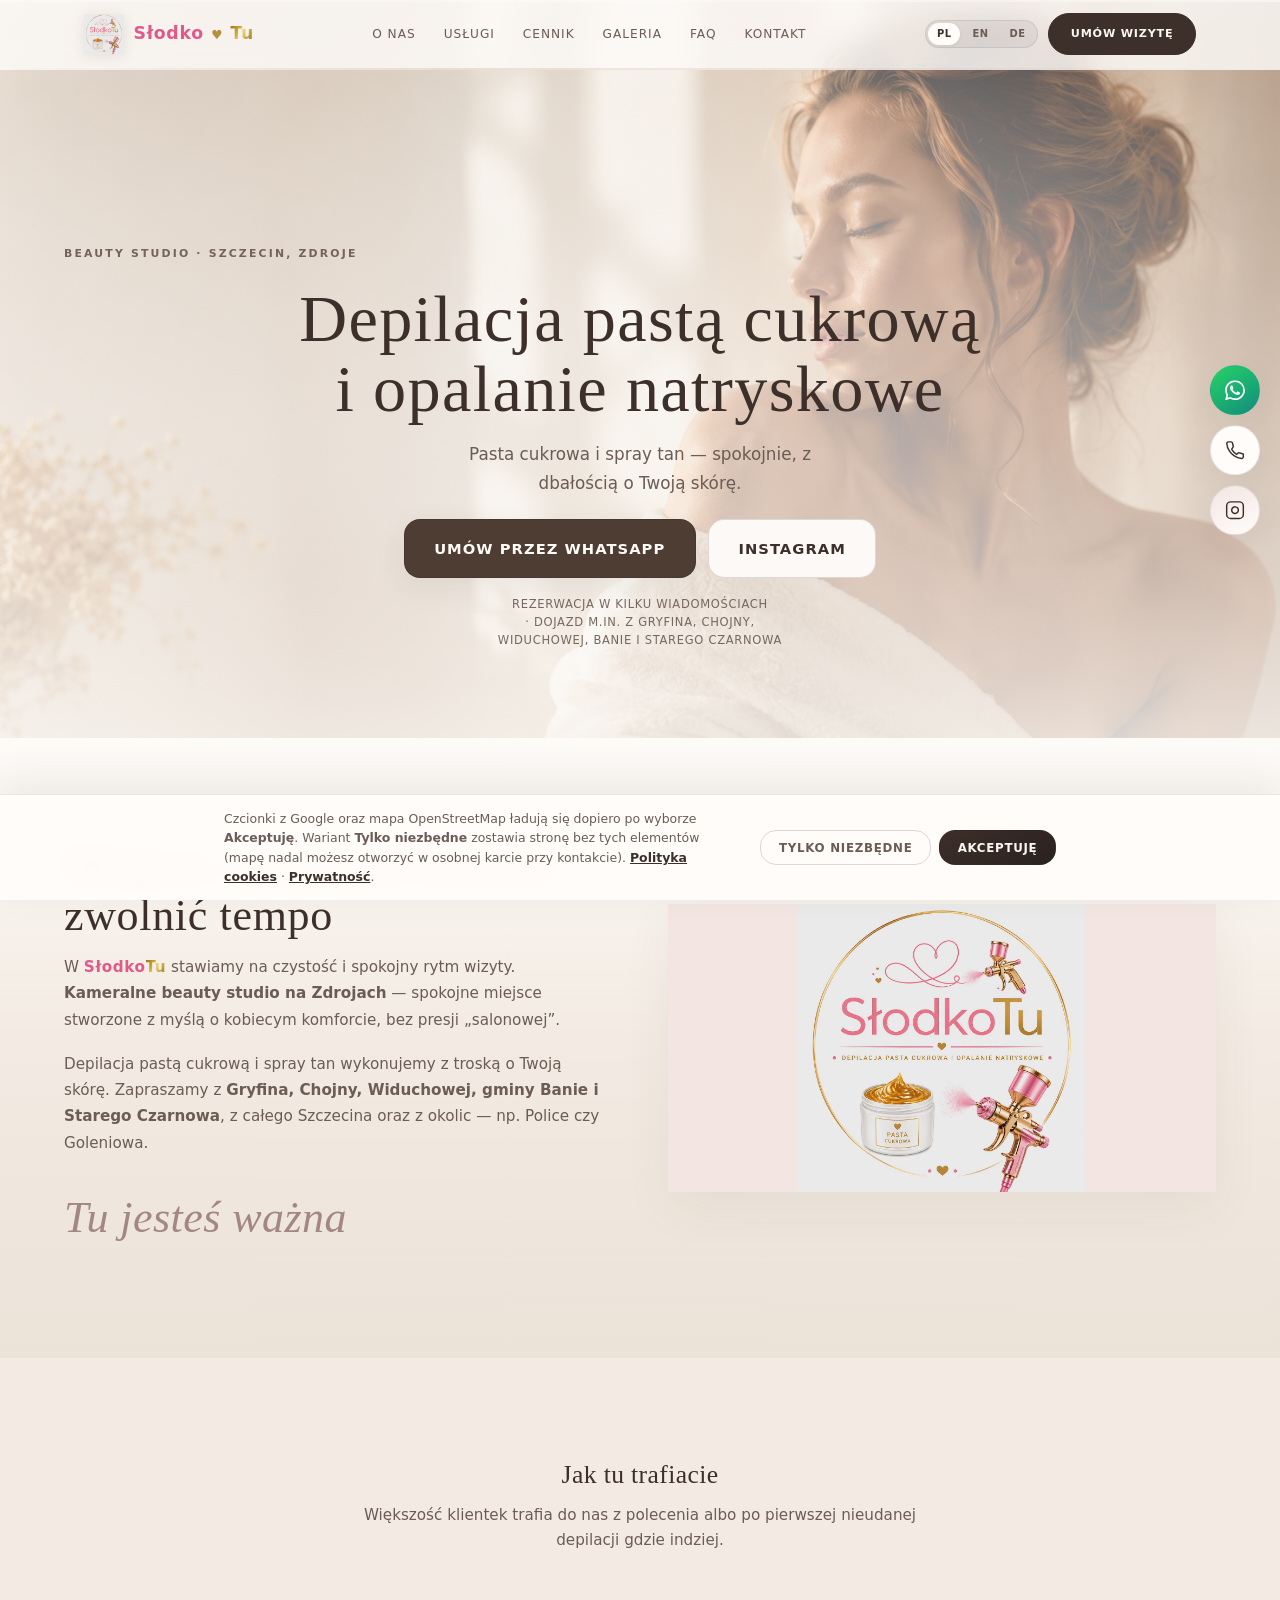
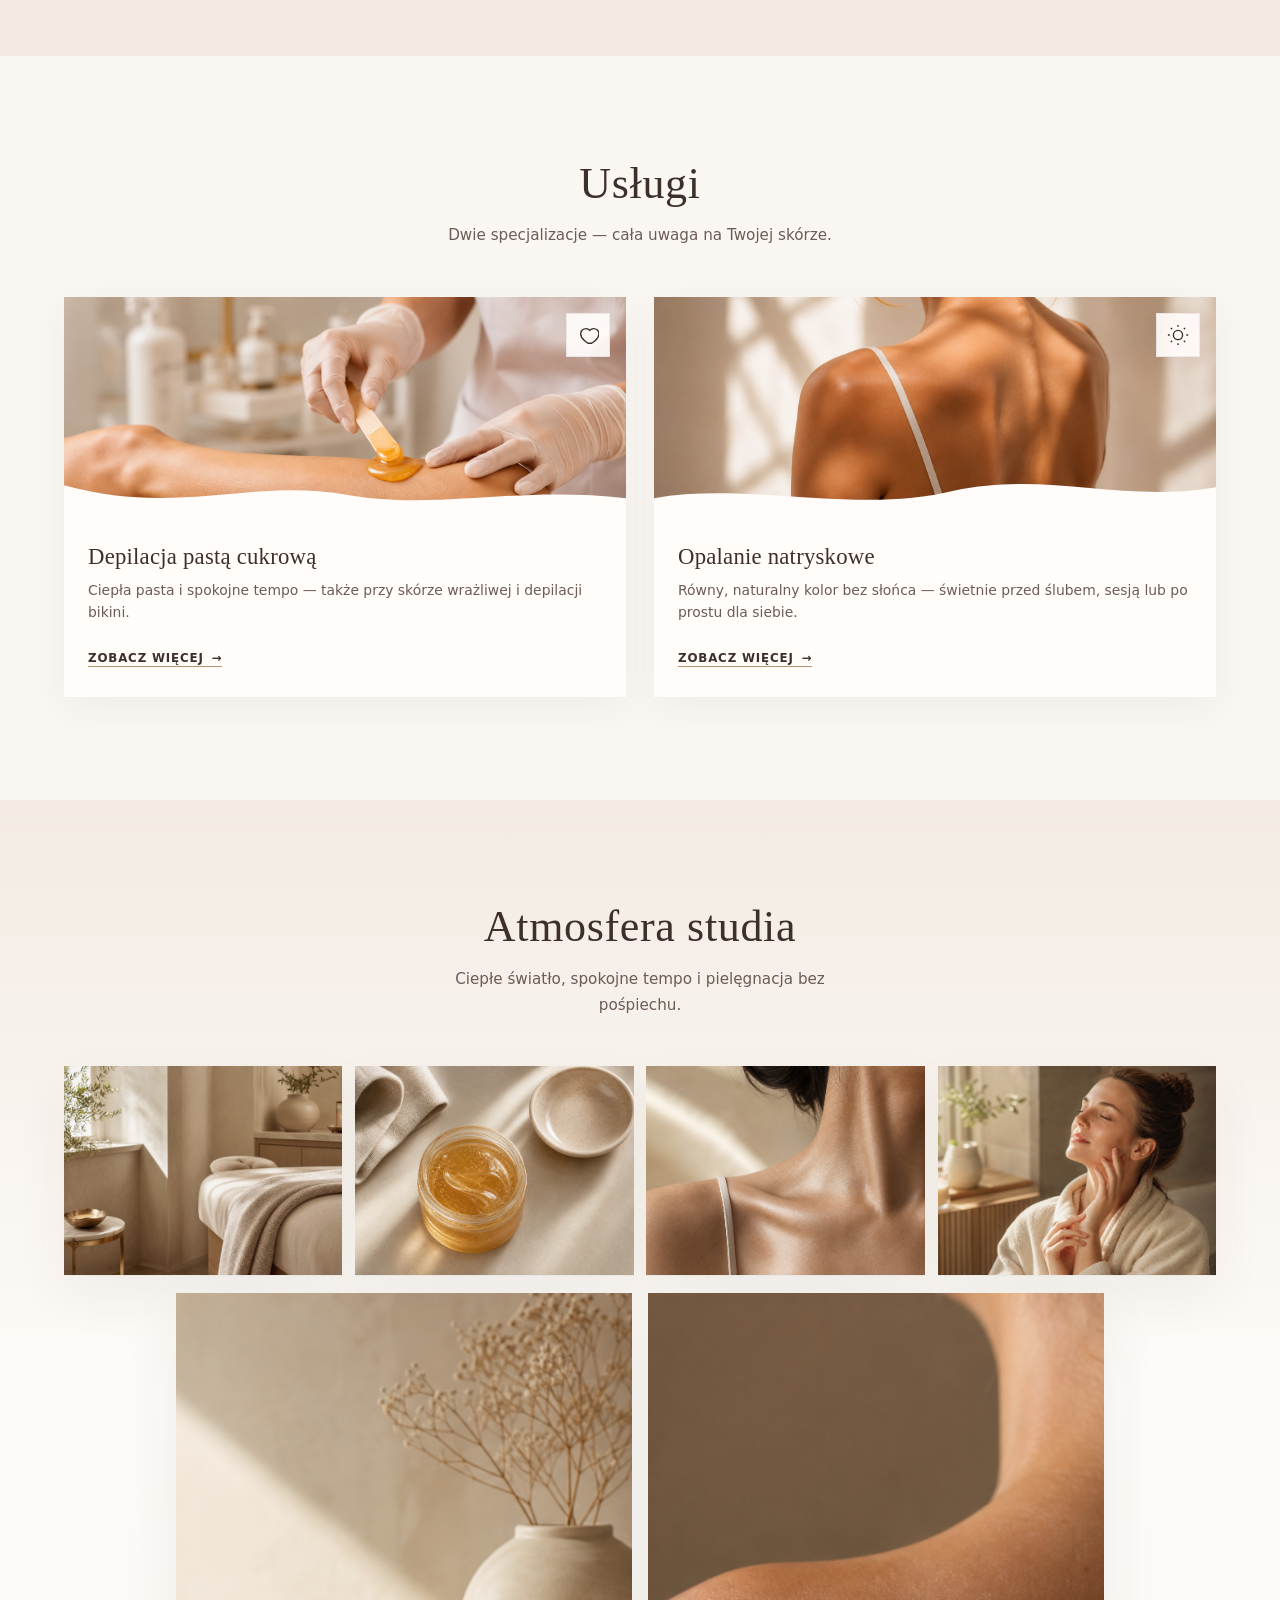
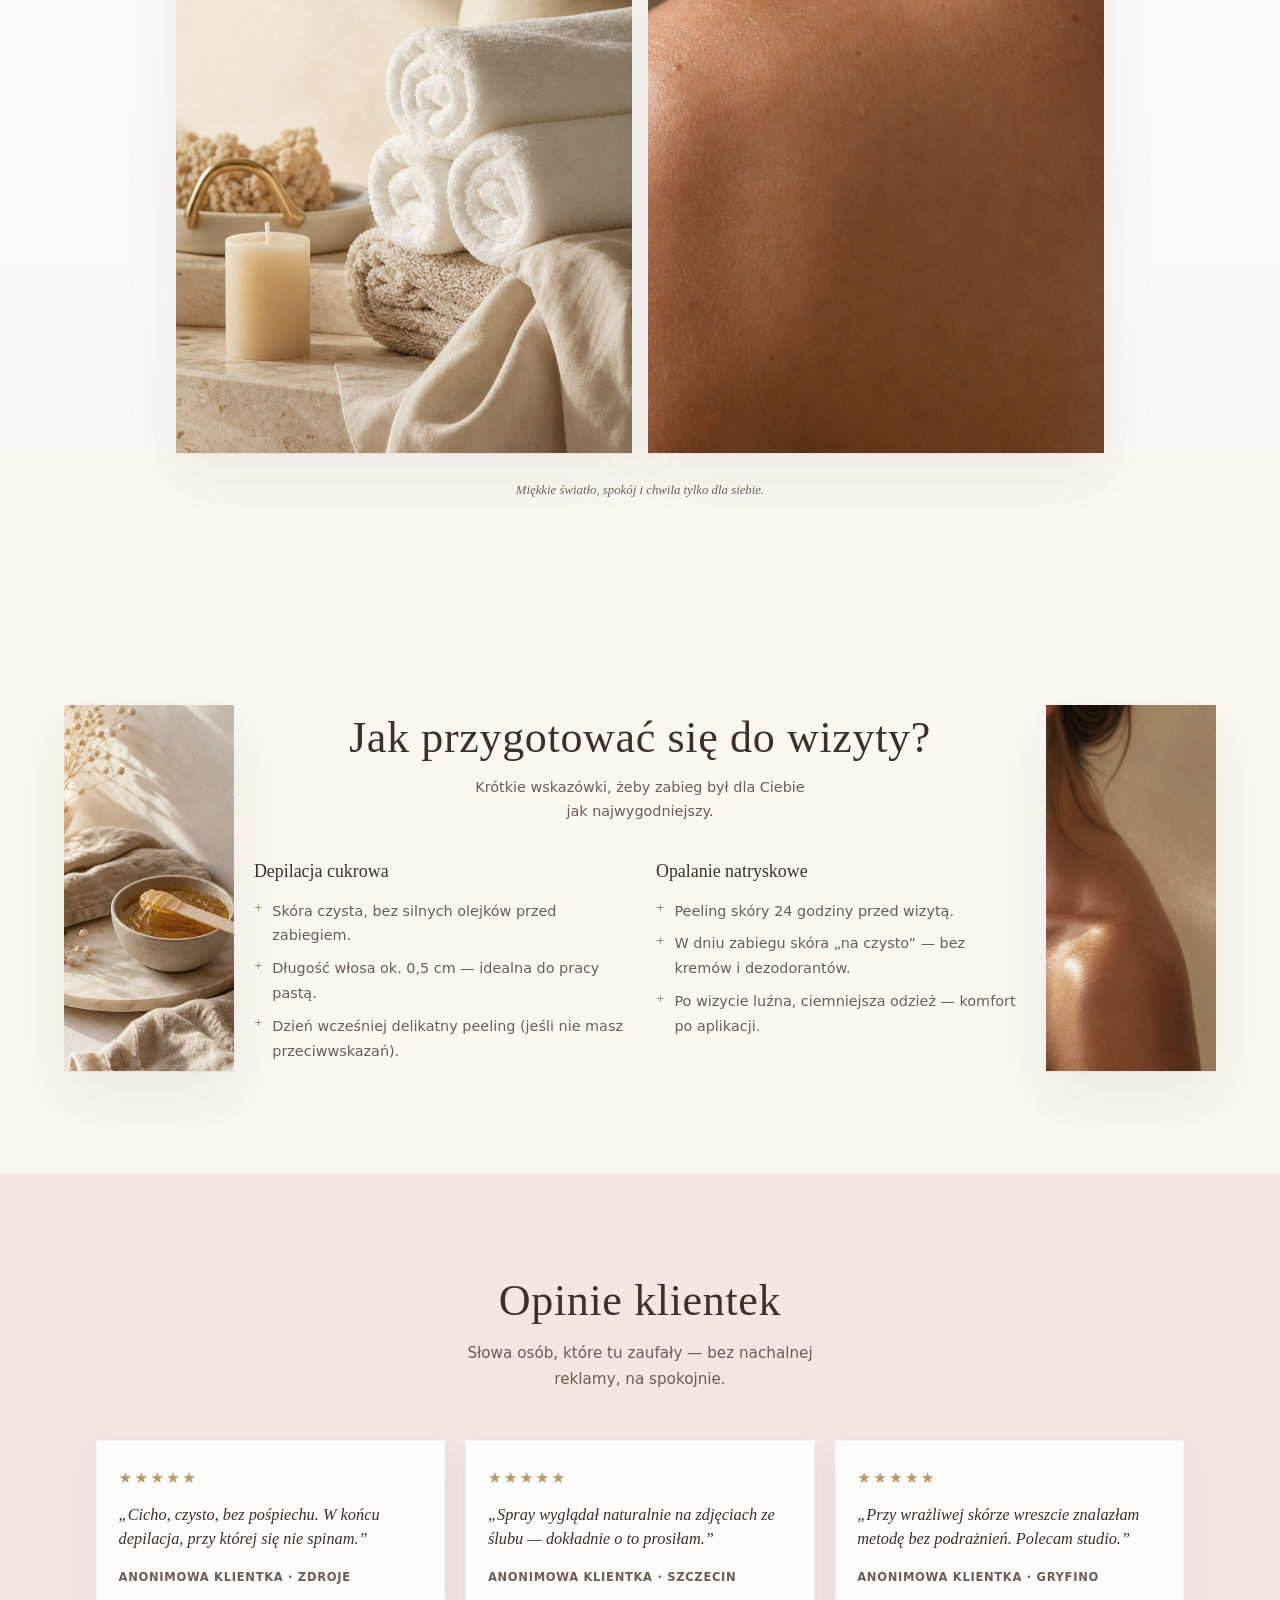
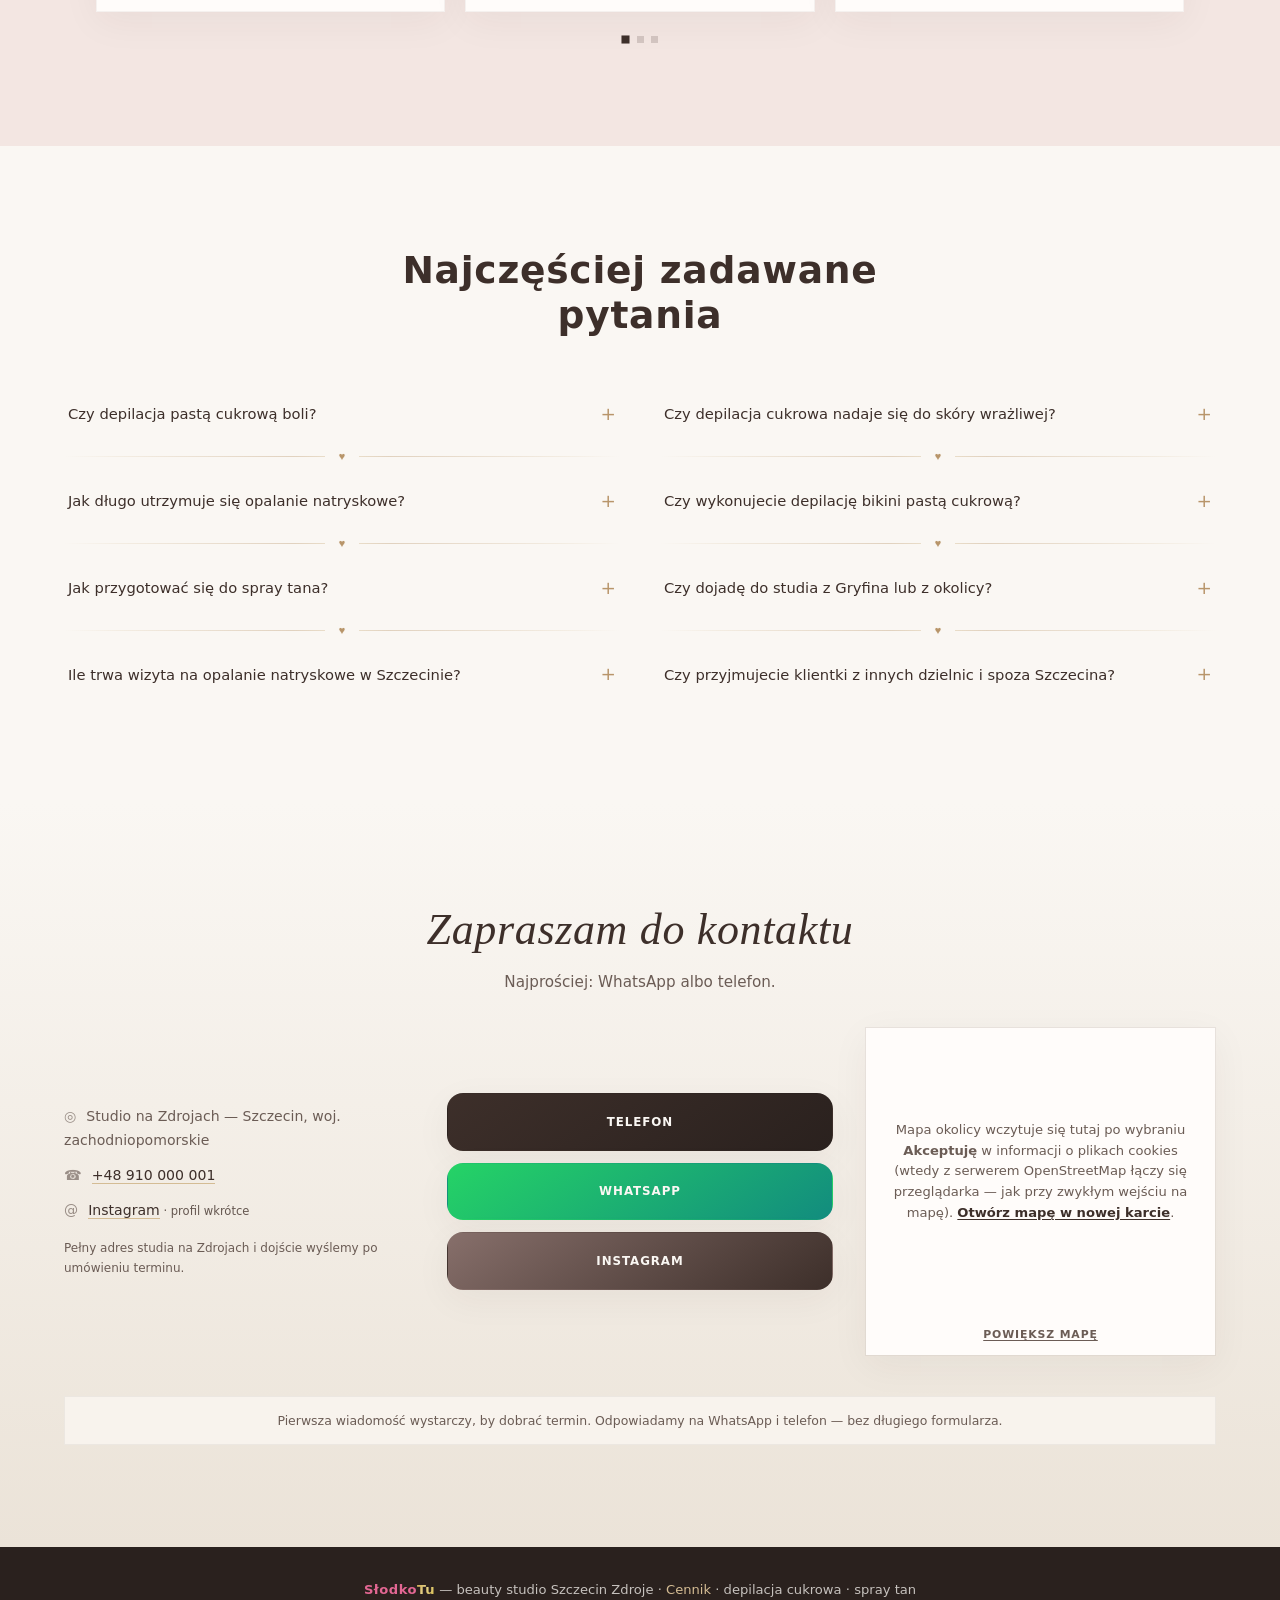
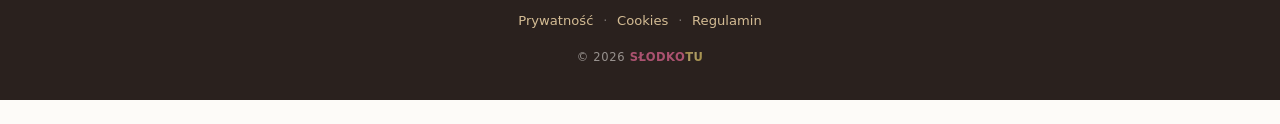
==== commit 8b13ca64: "Hero: układ editorial jak podwiatr — środek, kicker z lewej na lg Wyśrodkowany blok tytuł/lead/CTA/t" ====
--- a/index.html
+++ b/index.html
@@ -50,19 +50,20 @@
       <div class="hero__bg" role="img" data-i18n-aria="hero_aria_bg" aria-label="Wizualizacja studia SłodkoTu — miękkie światło, kameralny gabinet"></div>
       <div class="hero__scrim" aria-hidden="true"></div>
       <div class="hero__layout">
-        <div class="hero__copy">
+        <div class="hero__editorial">
           <p class="hero__kicker" data-i18n="hero_kicker">Beauty studio · Szczecin, Zdroje</p>
-          <h1 id="hero-heading" class="hero__title" data-i18n-html="hero_title">
-            Depilacja pastą cukrową<br />
-            i opalanie natryskowe
-          </h1>
-          <p class="hero__script" aria-hidden="true" data-i18n="hero_script_place">Szczecin — Zdroje</p>
-          <p class="hero__lead" data-i18n="hero_lead">Gładka skóra, naturalny glow i spokojny czas tylko dla Ciebie. Pasta cukrowa i spray tan dopasowane do Twojej skóry.</p>
-          <div class="hero__ctas">
-            <a class="btn btn--solid" data-i18n-wa="wa_booking_long" data-i18n="hero_cta_wa" href="https://wa.me/48910000001?text=Dzie%C5%84%20dobry%2C%20chcia%C5%82abym%20um%C3%B3wi%C4%87%20wizyt%C4%99%20w%20S%C5%82odkoTu.">Umów przez WhatsApp</a>
-            <a class="btn btn--outline" data-i18n="hero_cta_ig" href="https://instagram.com/" rel="noopener noreferrer">Instagram</a>
-          </div>
-          <p class="hero__trust" data-i18n="hero_trust">Rezerwacja w kilku wiadomościach · dojazd m.in. z Gryfina, Chojny, Widuchowej, Banie i Starego Czarnowa</p>
+          <div class="hero__main">
+            <h1 id="hero-heading" class="hero__title" data-i18n-html="hero_title">
+              Depilacja pastą cukrową<br />
+              i opalanie natryskowe
+            </h1>
+            <p class="hero__lead" data-i18n="hero_lead">Pasta cukrowa i spray tan — spokojnie, z dbałością o Twoją skórę.</p>
+            <div class="hero__ctas">
+              <a class="btn btn--solid" data-i18n-wa="wa_booking_long" data-i18n="hero_cta_wa" href="https://wa.me/48910000001?text=Dzie%C5%84%20dobry%2C%20chcia%C5%82abym%20um%C3%B3wi%C4%87%20wizyt%C4%99%20w%20S%C5%82odkoTu.">Umów przez WhatsApp</a>
+              <a class="btn btn--outline" data-i18n="hero_cta_ig" href="https://instagram.com/" rel="noopener noreferrer">Instagram</a>
+            </div>
+            <p class="hero__trust" data-i18n="hero_trust">Rezerwacja w kilku wiadomościach · dojazd m.in. z Gryfina, Chojny, Widuchowej, Banie i Starego Czarnowa</p>
+          </div>
         </div>
       </div>
       <aside class="contact-rail" data-i18n-aria="aria_quick_contact" aria-label="Szybki kontakt">
--- a/css/styles.css
+++ b/css/styles.css
@@ -444,8 +444,8 @@
   position: relative;
   min-height: min(88vh, 46rem);
   display: flex;
-  align-items: center;
-  padding: calc(var(--header-h) + 2.75rem) max(1.25rem, 5vw) clamp(3.5rem, 9vw, 5.25rem);
+  align-items: flex-end;
+  padding: calc(var(--header-h) + 2rem) max(1.25rem, 5vw) clamp(3.25rem, 8vw, 5.5rem);
 }
 
 .hero__bg {
@@ -457,13 +457,19 @@
 .hero__scrim {
   position: absolute;
   inset: 0;
-  background: linear-gradient(
-    105deg,
-    color-mix(in srgb, var(--cream) 94%, transparent) 0%,
-    color-mix(in srgb, var(--cream) 72%, transparent) 38%,
-    color-mix(in srgb, var(--cream) 25%, transparent) 72%,
-    transparent 100%
-  );
+  /* Czytelność wyśrodkowanego bloku (jak editorial na podwiatr): lżej po bokach, mocniej u dołu */
+  background:
+    radial-gradient(
+      ellipse 95% 85% at 50% 42%,
+      color-mix(in srgb, var(--cream) 52%, transparent) 0%,
+      transparent 62%
+    ),
+    linear-gradient(
+      180deg,
+      color-mix(in srgb, var(--cream) 28%, transparent) 0%,
+      color-mix(in srgb, var(--cream) 42%, transparent) 38%,
+      color-mix(in srgb, var(--cream) 86%, transparent) 100%
+    );
 }
 
 .hero__layout {
@@ -474,65 +480,86 @@
   width: 100%;
 }
 
-.hero__copy {
-  max-width: 30rem;
+/* Układ jak strona główna podwiatr: krótki „eyebrow”, potem wyśrodkowany blok z tytułem i CTA */
+.hero__editorial {
+  display: flex;
+  flex-direction: column;
+  align-items: center;
+  gap: clamp(0.75rem, 2vw, 1.25rem);
+  width: 100%;
 }
 
 .hero__kicker {
-  margin: 0 0 0.85rem;
+  margin: 0;
   font-size: 0.68rem;
   font-weight: 600;
   letter-spacing: 0.2em;
   text-transform: uppercase;
   color: color-mix(in srgb, var(--chocolate-muted) 88%, var(--gold) 12%);
+  text-align: center;
+}
+
+.hero__main {
+  width: 100%;
+  max-width: 40rem;
+  margin: 0 auto;
+  text-align: center;
 }
 
 .hero__title {
-  margin: 0 0 1.25rem;
+  margin: 0 0 1rem;
   font-family: var(--font-display);
   font-size: clamp(2.25rem, 1.1rem + 3.8vw, 4.5rem);
   font-weight: 500;
   line-height: 1.06;
   letter-spacing: 0.02em;
   color: var(--chocolate);
-}
-
-.hero__script {
-  font-family: var(--font-display);
-  font-style: italic;
-  font-size: clamp(1.65rem, 1rem + 2.8vw, 2.35rem);
-  font-weight: 400;
-  display: block;
-  margin: 0.35rem 0 1rem;
-  line-height: 1.12;
-  letter-spacing: 0.03em;
-  color: color-mix(in srgb, var(--chocolate) 78%, var(--rose) 22%);
+  text-wrap: balance;
 }
 
 .hero__lead {
-  margin: 0 0 1.5rem;
+  margin: 0 auto 1.35rem;
   font-size: clamp(0.95rem, 0.9rem + 0.2vw, 1.05rem);
   color: var(--chocolate-muted);
-  max-width: 36ch;
-  line-height: 1.75;
+  max-width: 38ch;
+  line-height: 1.7;
 }
 
 .hero__ctas {
   display: flex;
   flex-wrap: wrap;
   gap: 0.75rem;
+  justify-content: center;
 }
 
 .hero__trust {
-  margin: 1.15rem 0 0;
+  margin: 1.15rem auto 0;
   padding: 0;
   font-size: 0.72rem;
   font-weight: 500;
   letter-spacing: 0.06em;
   text-transform: uppercase;
   color: color-mix(in srgb, var(--chocolate-muted) 92%, transparent);
-  max-width: 34ch;
-  line-height: 1.5;
+  max-width: 46ch;
+  line-height: 1.55;
+  text-wrap: balance;
+}
+
+@media (min-width: 960px) {
+  .hero__editorial {
+    align-items: flex-start;
+  }
+
+  .hero__kicker {
+    text-align: left;
+    max-width: 22rem;
+  }
+
+  .hero__main {
+    align-self: center;
+    max-width: 44rem;
+    text-align: center;
+  }
 }
 
 .btn--solid {
@@ -1929,6 +1956,18 @@
   margin-bottom: 0;
 }
 
+.cennik-intro--tight {
+  max-width: 38rem;
+  margin-bottom: 1.35rem;
+}
+
+.price-cards.price-cards--single {
+  max-width: 34rem;
+  margin-left: auto;
+  margin-right: auto;
+  grid-template-columns: 1fr;
+}
+
 .price-cards {
   display: grid;
   gap: 1.25rem;
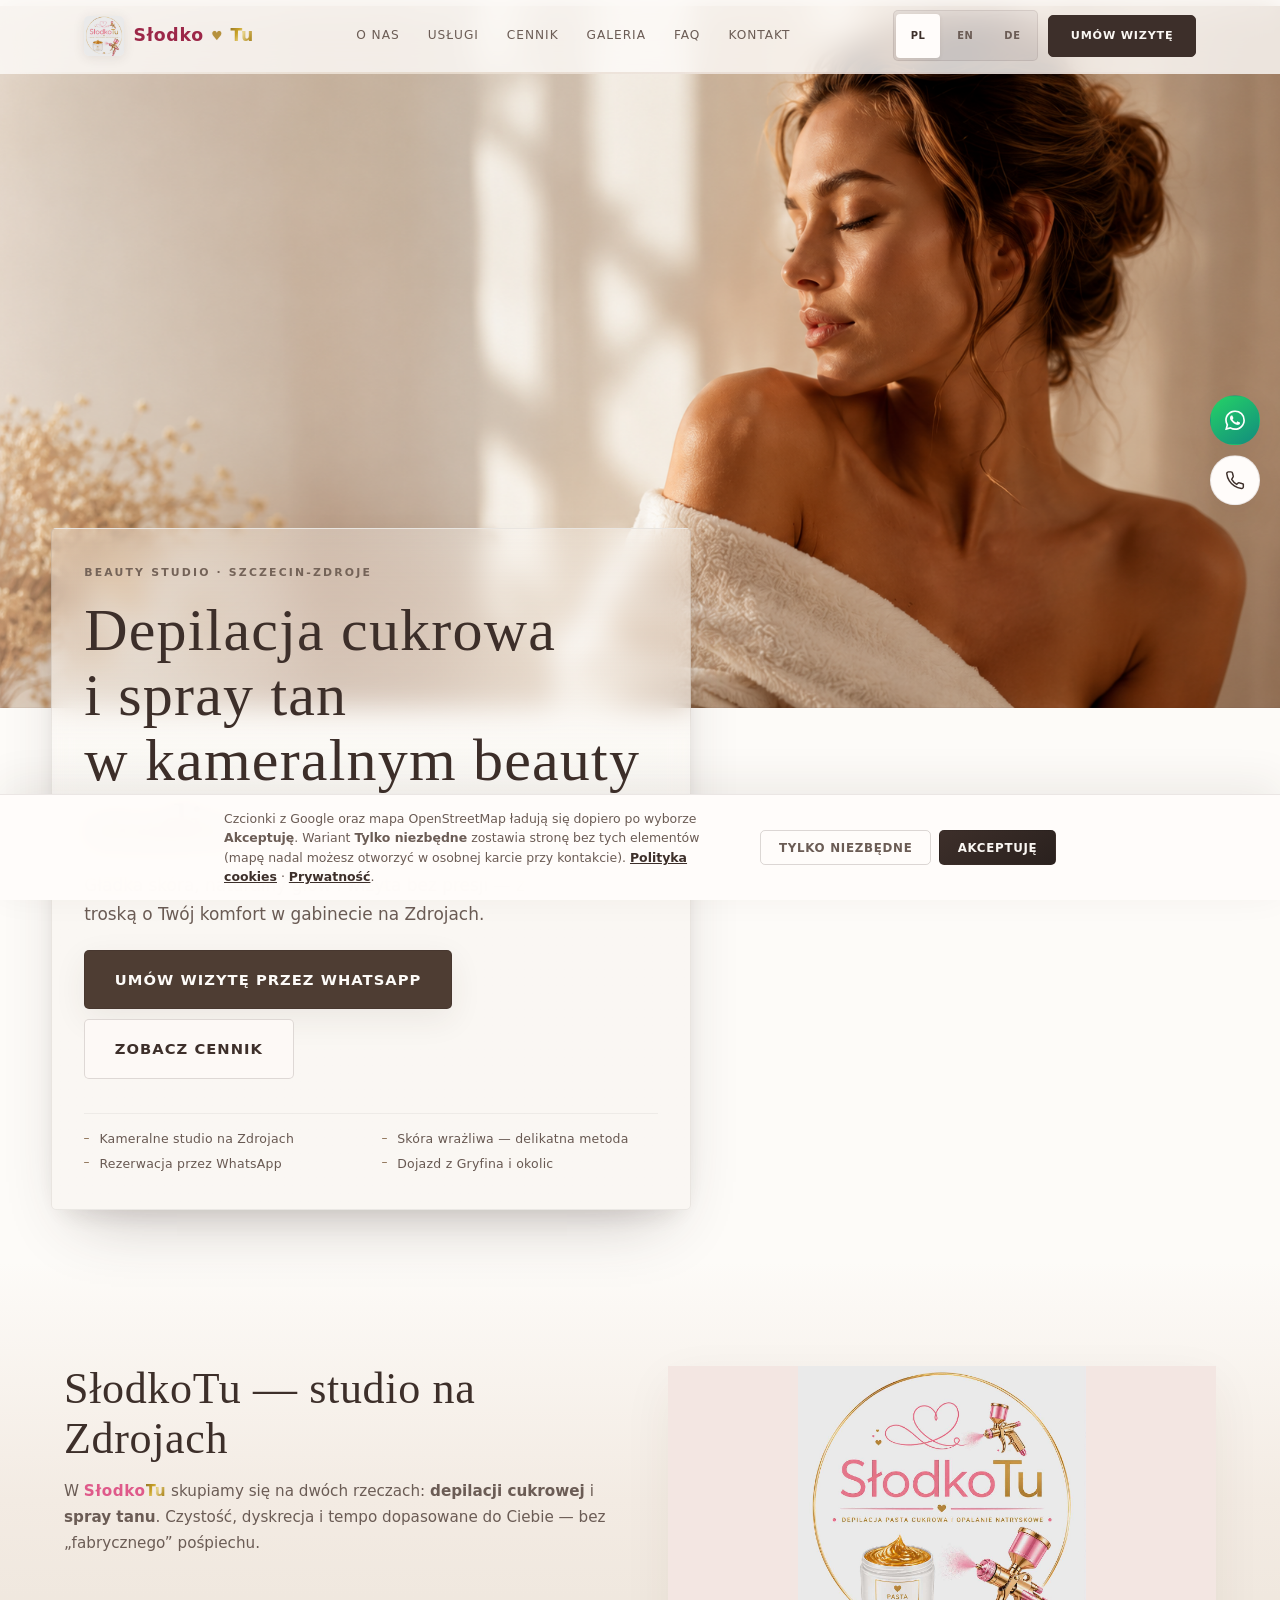
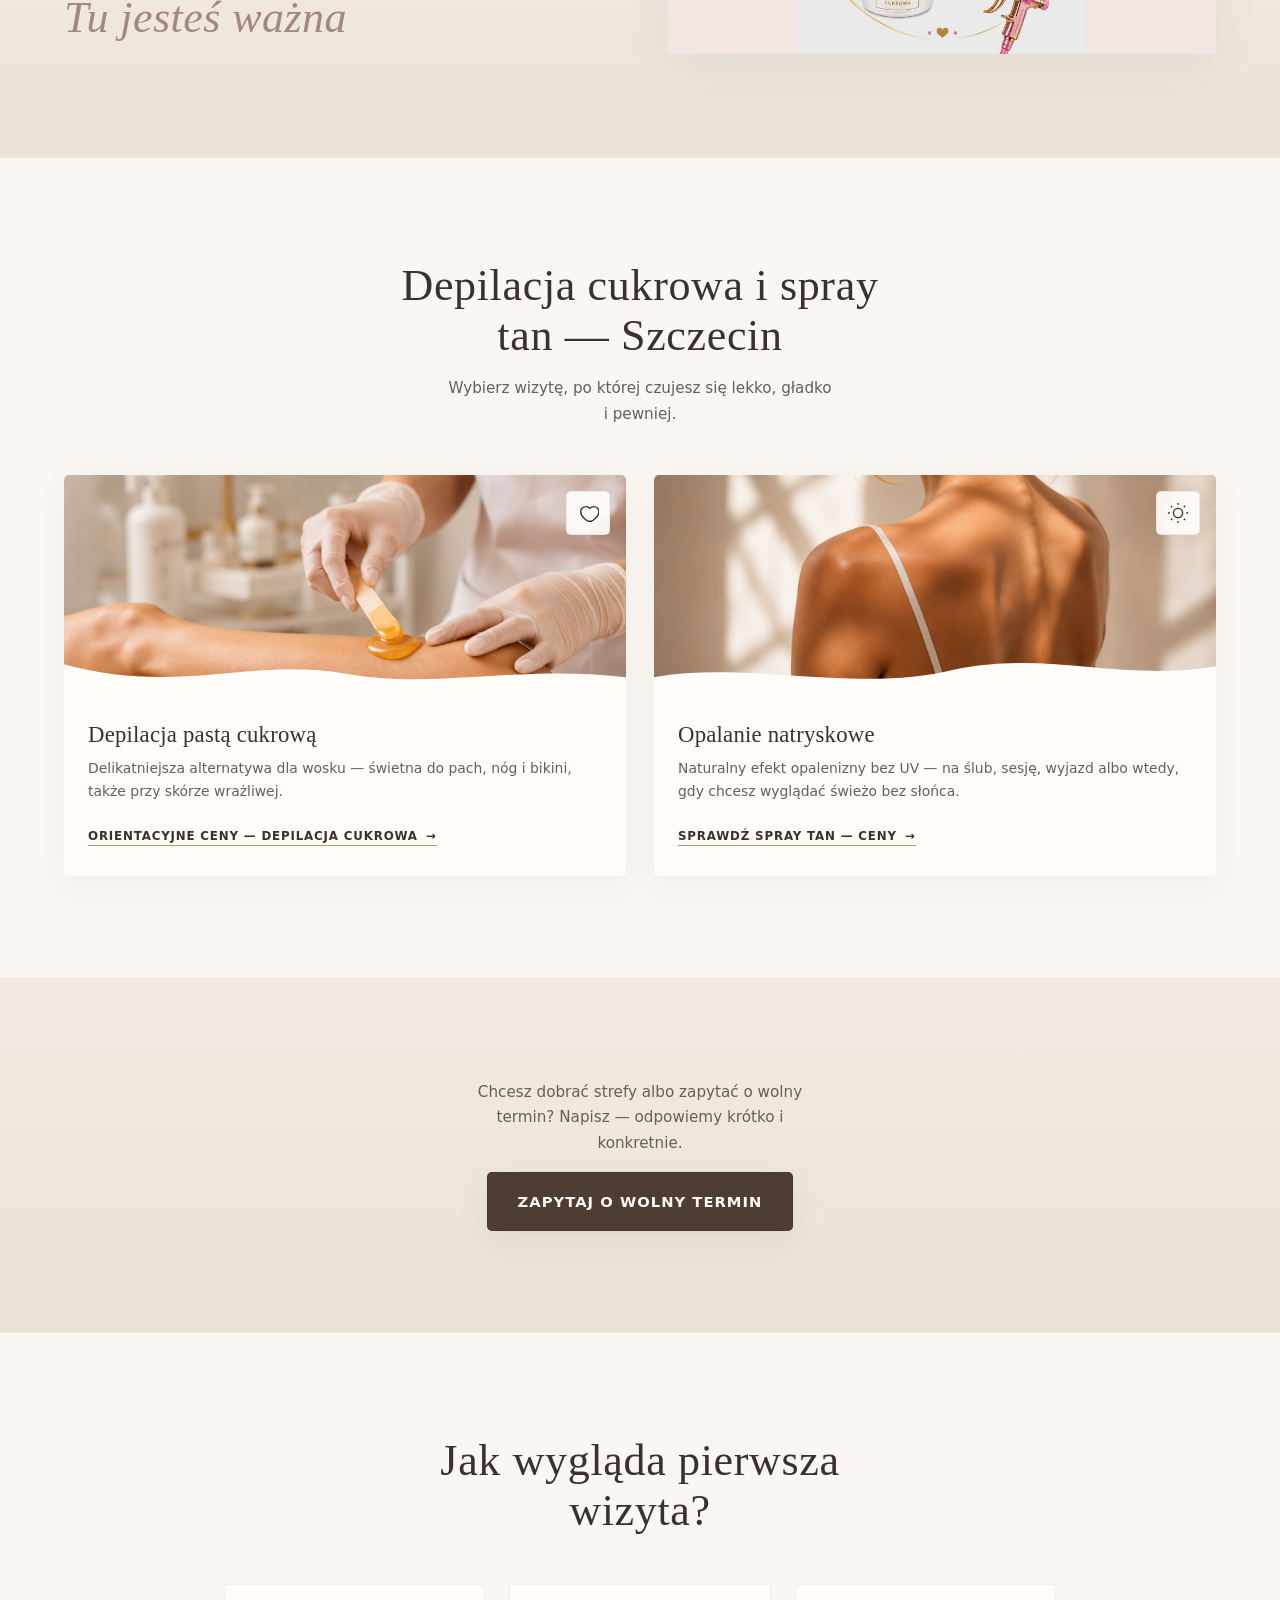
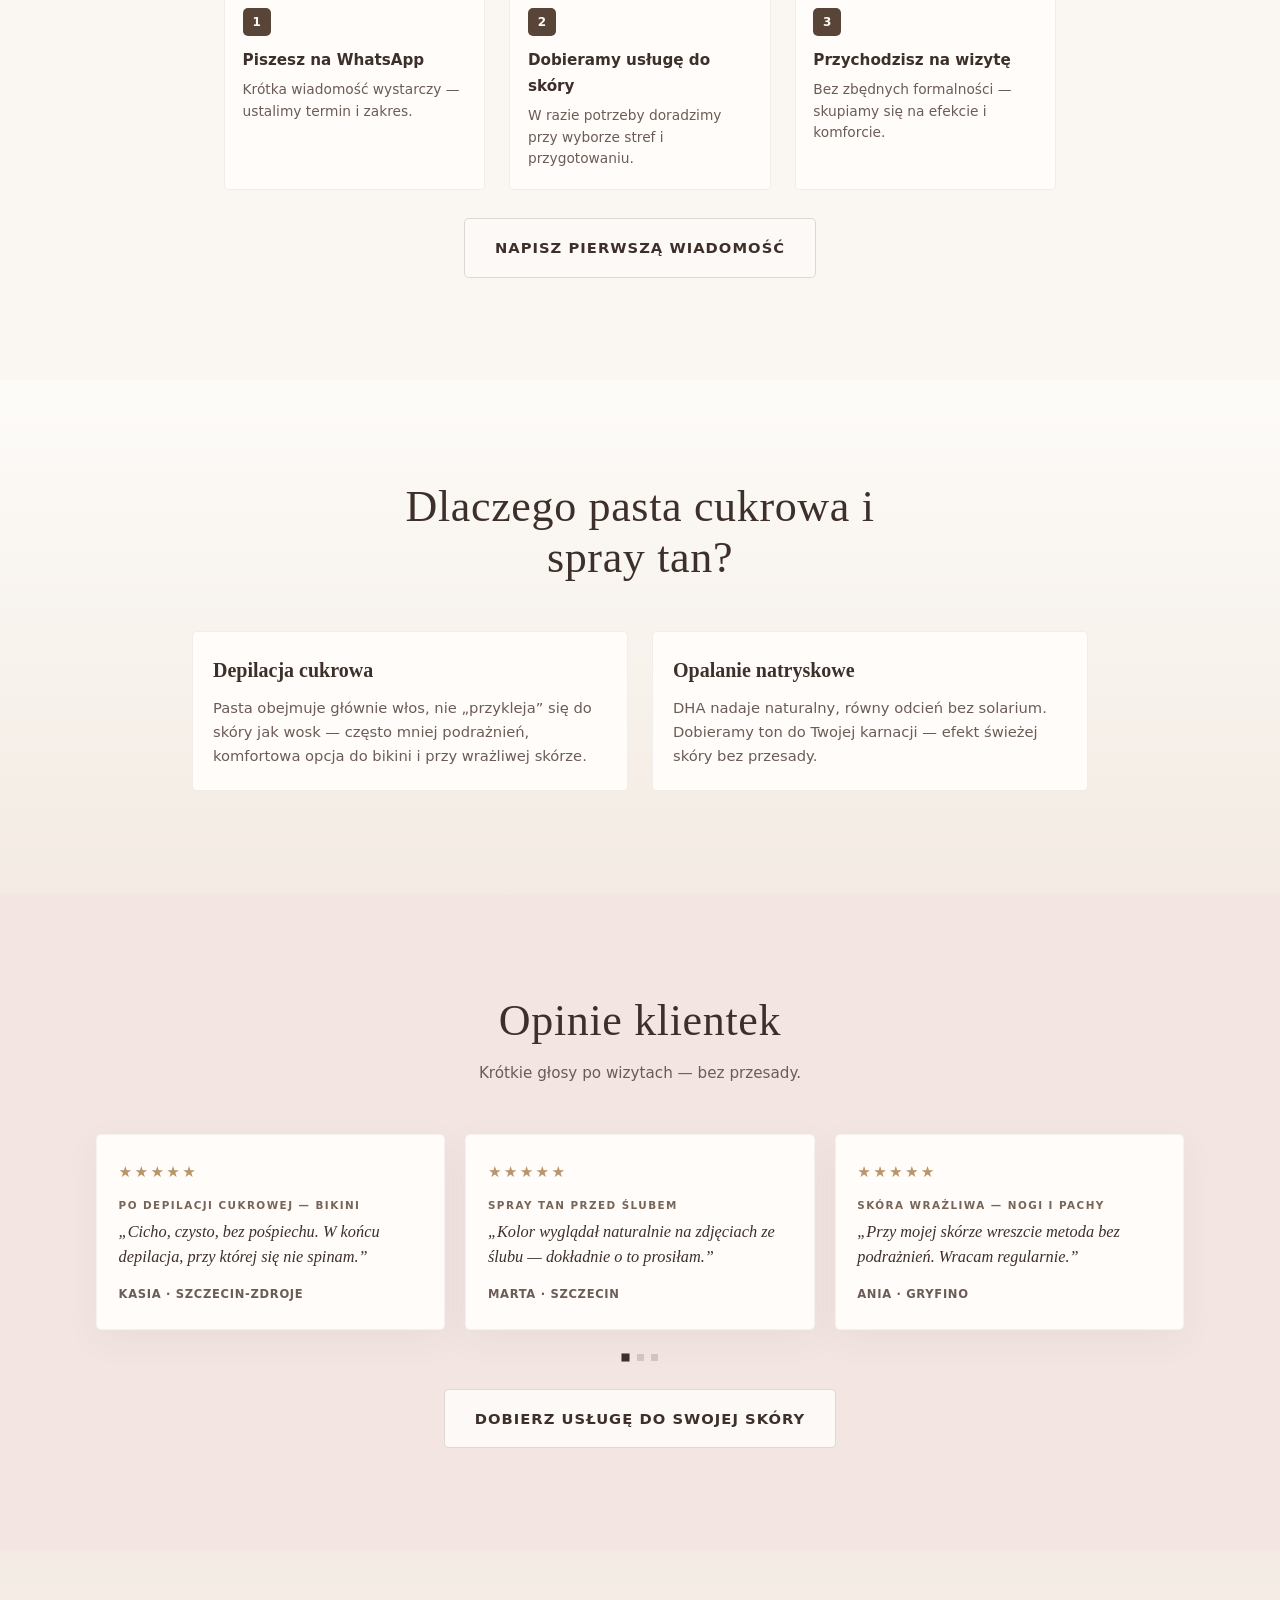
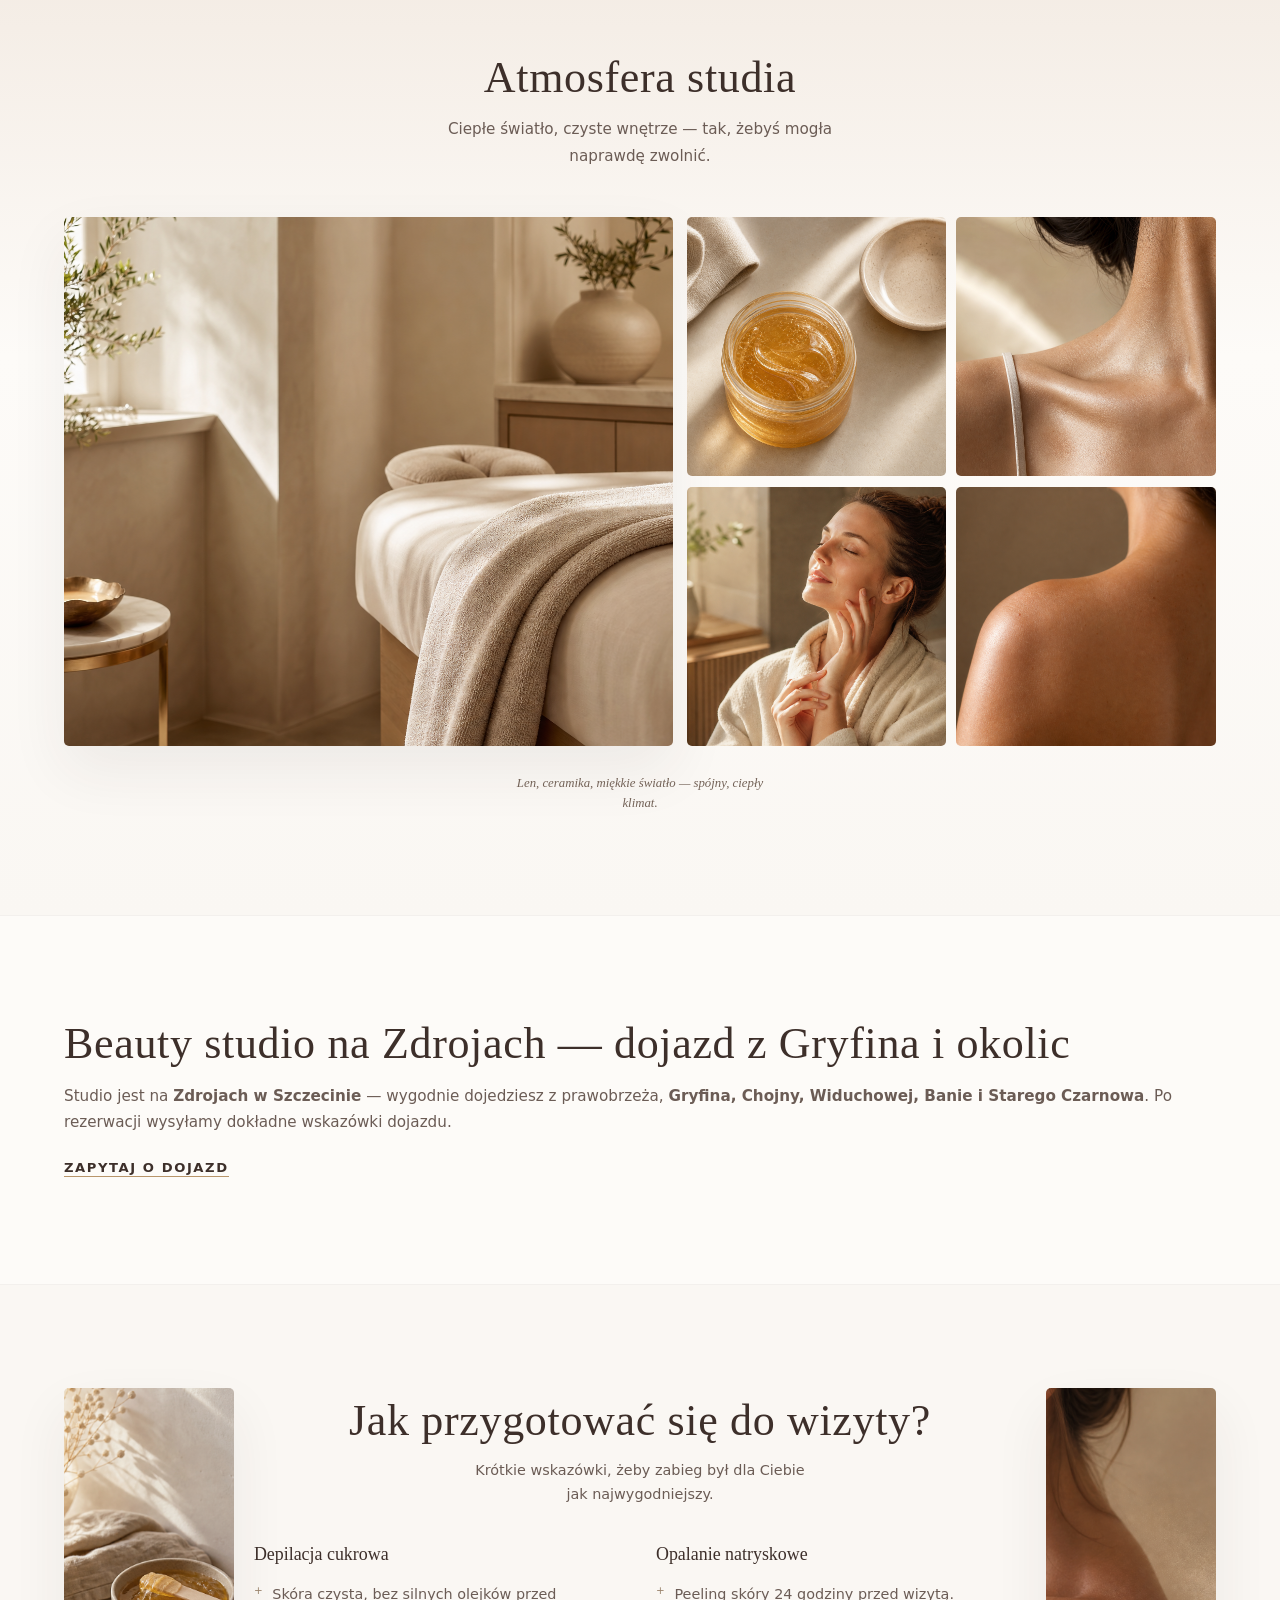
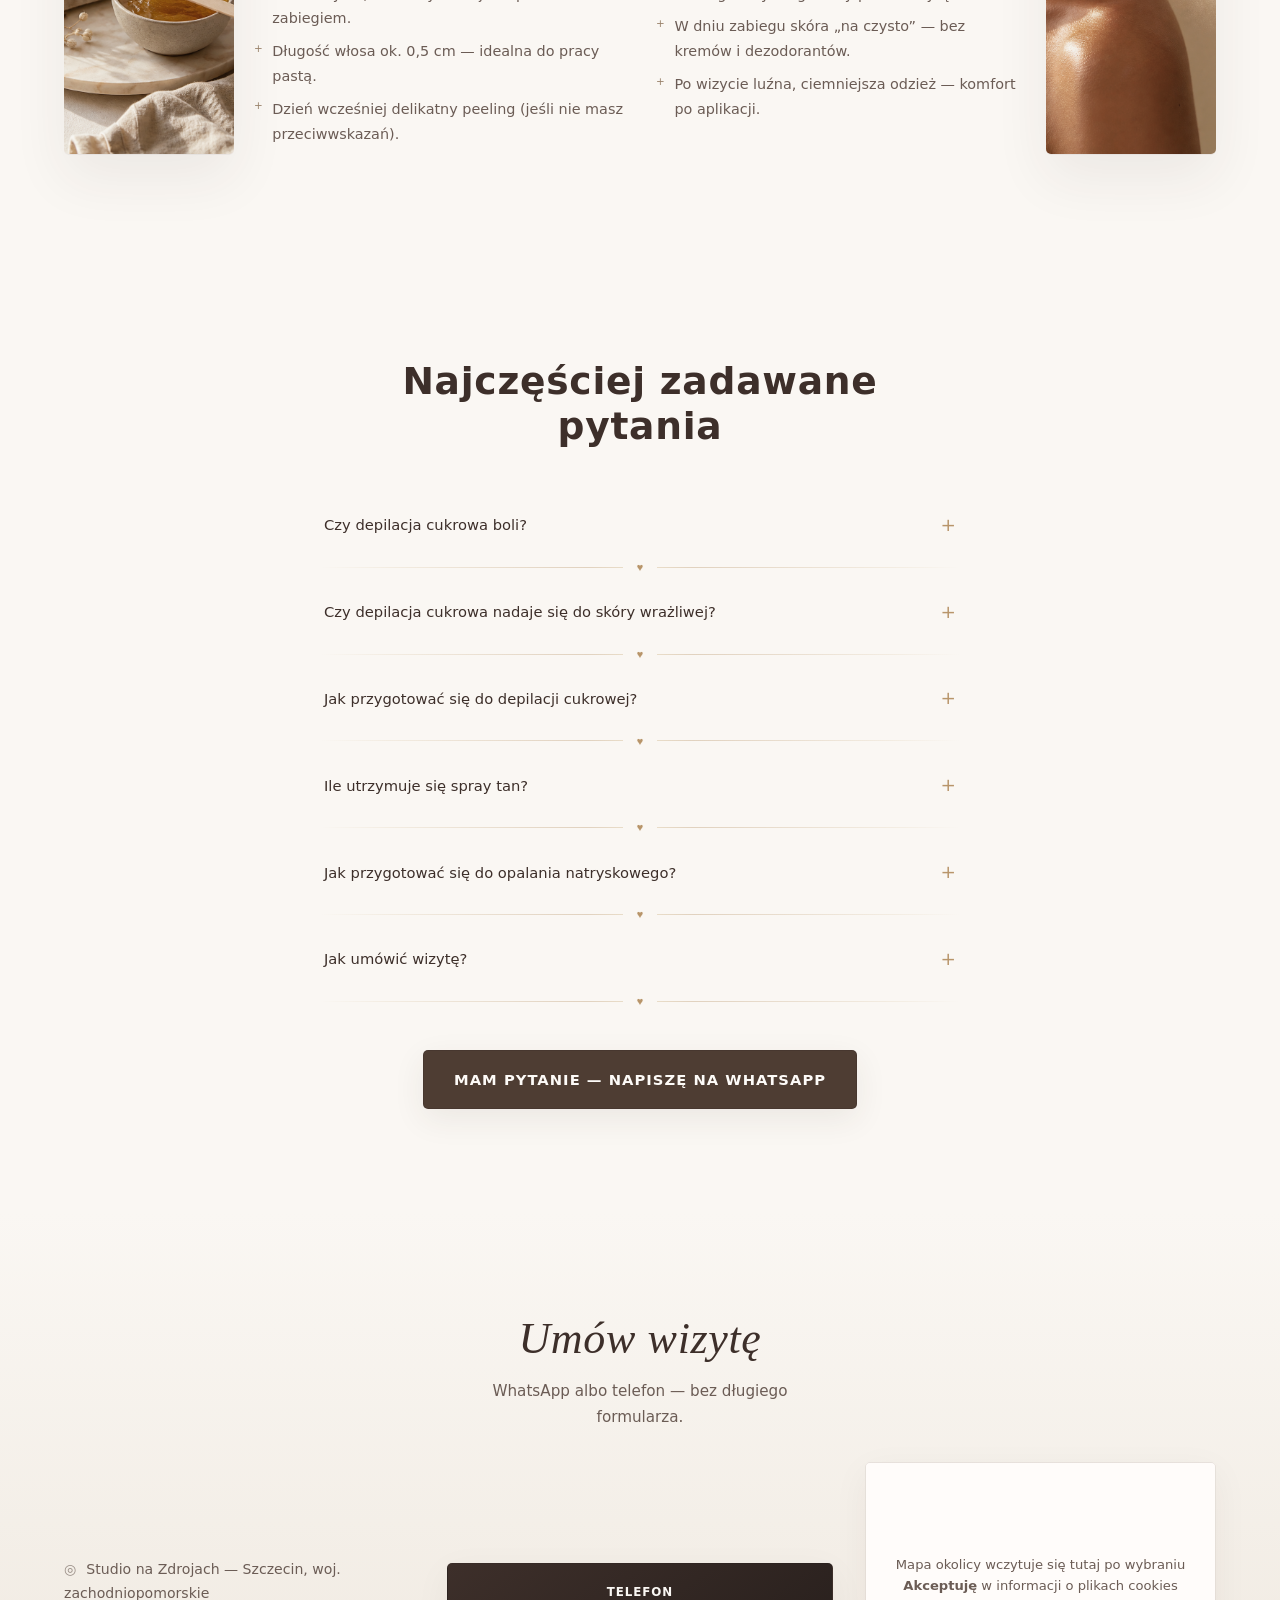
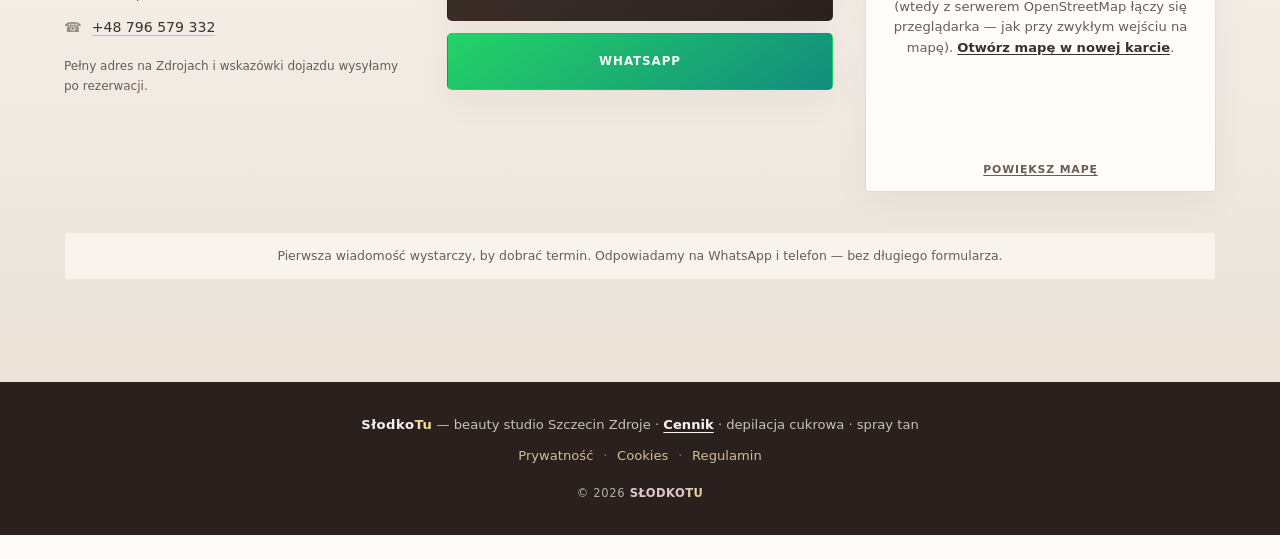
==== commit f9ee3417: "Polish UX: FAQ grid, gallery moodboard, favicon, real phone, site config - Fix FAQ layout: single-co" ====
--- a/index.html
+++ b/index.html
@@ -3,9 +3,11 @@
 <head>
   <meta charset="UTF-8" />
   <meta name="viewport" content="width=device-width, initial-scale=1, viewport-fit=cover" />
-  <title>SłodkoTu — depilacja cukrowa, spray tan | beauty studio Szczecin Zdroje</title>
-  <meta name="description" content="Kameralne beauty studio na Zdrojach: depilacja pastą cukrową i spray tan. Szczecin — zapraszamy także z Gryfina, Chojny, Widuchowej, Banie i Starego Czarnowa." />
+  <title>SłodkoTu — depilacja cukrowa i opalanie natryskowe Szczecin-Zdroje | beauty studio</title>
+  <meta name="description" content="Depilacja pastą cukrową i spray tan na Zdrojach w Szczecinie. Gładka skóra, naturalny glow, wizyta w kameralnym studio. Umów się przez WhatsApp — dojazd z Gryfina i okolic." />
   <meta name="theme-color" content="#fdfbf8" />
+  <link rel="icon" href="Logo%20S%C5%82odko%20Tu.jpg" type="image/jpeg" />
+  <link rel="apple-touch-icon" href="Logo%20S%C5%82odko%20Tu.jpg" />
   <link rel="canonical" href="https://adambrti.github.io/slodko_tu/" />
   <meta property="og:title" content="SłodkoTu — beauty studio Szczecin Zdroje" />
   <meta property="og:description" content="Depilacja pastą cukrową, spray tan i opalanie natryskowe na Zdrojach w Szczecinie — kameralnie, bez pośpiechu. Dobry dojazd z Gryfina, Chojny czy Widuchowej." />
@@ -20,8 +22,8 @@
 
   <header class="site-header" id="top">
     <div class="site-header__inner">
-      <a class="brand" href="#top" data-i18n-aria="brand_home_aria" aria-label="SłodkoTu — strona główna">
-        <img class="brand__logo" src="Logo Słodko Tu.jpg" width="96" height="96" alt="SłodkoTu — logo" decoding="async" />
+      <a class="brand" href="#top">
+        <img class="brand__logo" src="Logo Słodko Tu.jpg" width="96" height="96" alt="" decoding="async" />
         <span class="brand__text brand-mark brand-mark--nowrap"><span class="brand-mark__slodko">Słodko</span> <span class="brand__heart" aria-hidden="true">♥</span> <span class="brand-mark__tu">Tu</span></span>
       </a>
       <nav class="nav" data-i18n-aria="nav_aria" aria-label="Nawigacja główna">
@@ -40,40 +42,53 @@
           <button type="button" class="lang-switch__btn" data-lang="en" lang="en" aria-pressed="false">EN</button>
           <button type="button" class="lang-switch__btn" data-lang="de" lang="de" aria-pressed="false">DE</button>
         </div>
-        <a class="btn btn--nav" data-i18n="nav_book" data-i18n-wa="wa_booking" href="https://wa.me/48910000001?text=Dzie%C5%84%20dobry%2C%20chcia%C5%82abym%20um%C3%B3wi%C4%87%20wizyt%C4%99.">Umów wizytę</a>
+        <a class="btn btn--nav" data-i18n="nav_book" data-i18n-wa="wa_booking" href="https://wa.me/48796579332?text=Dzie%C5%84%20dobry%2C%20chcia%C5%82abym%20um%C3%B3wi%C4%87%20wizyt%C4%99.">Umów wizytę</a>
       </div>
     </div>
   </header>
 
   <main id="main">
-    <section class="hero" aria-labelledby="hero-heading">
-      <div class="hero__bg" role="img" data-i18n-aria="hero_aria_bg" aria-label="Wizualizacja studia SłodkoTu — miękkie światło, kameralny gabinet"></div>
-      <div class="hero__scrim" aria-hidden="true"></div>
-      <div class="hero__layout">
-        <div class="hero__editorial">
-          <p class="hero__kicker" data-i18n="hero_kicker">Beauty studio · Szczecin, Zdroje</p>
-          <div class="hero__main">
-            <h1 id="hero-heading" class="hero__title" data-i18n-html="hero_title">
-              Depilacja pastą cukrową<br />
-              i opalanie natryskowe
-            </h1>
-            <p class="hero__lead" data-i18n="hero_lead">Pasta cukrowa i spray tan — spokojnie, z dbałością o Twoją skórę.</p>
-            <div class="hero__ctas">
-              <a class="btn btn--solid" data-i18n-wa="wa_booking_long" data-i18n="hero_cta_wa" href="https://wa.me/48910000001?text=Dzie%C5%84%20dobry%2C%20chcia%C5%82abym%20um%C3%B3wi%C4%87%20wizyt%C4%99%20w%20S%C5%82odkoTu.">Umów przez WhatsApp</a>
-              <a class="btn btn--outline" data-i18n="hero_cta_ig" href="https://instagram.com/" rel="noopener noreferrer">Instagram</a>
-            </div>
-            <p class="hero__trust" data-i18n="hero_trust">Rezerwacja w kilku wiadomościach · dojazd m.in. z Gryfina, Chojny, Widuchowej, Banie i Starego Czarnowa</p>
+    <section class="hero hero--straddle" aria-labelledby="hero-heading">
+      <div class="hero__media">
+        <div class="hero__visual" role="img" data-i18n-aria="hero_aria_bg" aria-label="Wizualizacja studia SłodkoTu — miękkie światło, naturalny klimat"></div>
+      </div>
+      <div class="hero__bridge">
+        <div class="hero__bridge-inner">
+          <div class="hero__copy-col">
+            <div class="hero__editorial">
+              <p class="hero__kicker" data-i18n="hero_kicker">Beauty studio · Szczecin-Zdroje</p>
+              <div class="hero__main">
+                <h1 id="hero-heading" class="hero__title" data-i18n-html="hero_title">
+                  Depilacja cukrowa i spray tan<br />
+                  w kameralnym beauty studio
+                </h1>
+                <p class="hero__lead" data-i18n="hero_lead">Gładka skóra, naturalny glow i wizyta bez presji — z troską o Twój komfort w gabinecie na Zdrojach.</p>
+                <div class="hero__ctas">
+                  <a class="btn btn--solid" data-i18n-wa="wa_booking_long" data-i18n="hero_cta_wa" href="https://wa.me/48796579332?text=Dzie%C5%84%20dobry%2C%20chcia%C5%82abym%20um%C3%B3wi%C4%87%20wizyt%C4%99%20w%20S%C5%82odkoTu.">Umów wizytę przez WhatsApp</a>
+                  <a class="btn btn--outline" data-i18n="hero_cta_pricing" href="cennik.html">Zobacz cennik</a>
+                </div>
+              </div>
+              <div class="hero__trust" id="zaufanie" aria-labelledby="trust-badges-heading">
+                <h2 id="trust-badges-heading" class="visually-hidden" data-i18n="trust_badges_title">Na start</h2>
+                <ul class="hero__trust-list" role="list">
+                  <li data-i18n="trust_badge_1">Kameralne studio na Zdrojach</li>
+                  <li data-i18n="trust_badge_2">Skóra wrażliwa — delikatna metoda</li>
+                  <li data-i18n="trust_badge_3">Rezerwacja przez WhatsApp</li>
+                  <li data-i18n="trust_badge_4">Dojazd z Gryfina i okolic</li>
+                </ul>
+              </div>
+            </div>
           </div>
         </div>
       </div>
       <aside class="contact-rail" data-i18n-aria="aria_quick_contact" aria-label="Szybki kontakt">
-        <a class="contact-rail__btn contact-rail__btn--wa" href="https://wa.me/48910000001" rel="noopener noreferrer" data-i18n-aria="aria_wa" aria-label="WhatsApp">
+        <a class="contact-rail__btn contact-rail__btn--wa" href="https://wa.me/48796579332" rel="noopener noreferrer" data-i18n-aria="aria_wa" aria-label="WhatsApp">
           <svg width="20" height="20" viewBox="0 0 24 24" fill="currentColor" aria-hidden="true"><path d="M17.472 14.382c-.297-.149-1.758-.867-2.03-.967-.273-.099-.471-.148-.67.15-.197.297-.767.966-.94 1.164-.173.199-.347.223-.644.075-.297-.15-1.255-.463-2.39-1.475-.883-.788-1.48-1.761-1.653-2.059-.173-.297-.018-.458.13-.606.134-.133.298-.347.446-.52.149-.174.198-.298.298-.497.099-.198.05-.371-.025-.52-.075-.149-.669-1.612-.916-2.207-.242-.579-.487-.5-.669-.51-.173-.008-.371-.01-.57-.01-.198 0-.52.074-.792.372-.272.297-1.04 1.016-1.04 2.479 0 1.462 1.065 2.875 1.213 3.074.149.198 2.096 3.2 5.077 4.487.709.306 1.262.489 1.694.625.712.227 1.36.195 1.871.118.571-.085 1.758-.719 2.006-1.413.248-.694.248-1.289.173-1.413-.074-.124-.272-.198-.57-.347m-5.421 7.403h-.004a9.87 9.87 0 01-5.031-1.378l-.361-.214-3.741.982.998-3.648-.235-.374a9.86 9.86 0 01-1.51-5.26c.001-5.45 4.436-9.884 9.888-9.884 2.64 0 5.122 1.03 6.988 2.898a9.825 9.825 0 012.893 6.994c-.003 5.45-4.435 9.884-9.885 9.884m8.413-18.297A11.815 11.815 0 0012.05 0C5.495 0 .16 5.335.157 11.892c0 2.096.547 4.142 1.588 5.945L.057 24l6.305-1.654a11.882 11.882 0 005.683 1.448h.005c6.554 0 11.89-5.335 11.893-11.893a11.821 11.821 0 00-3.48-8.413z"/></svg>
         </a>
-        <a class="contact-rail__btn contact-rail__btn--phone" href="tel:+48910000001" data-i18n-aria="aria_phone" aria-label="Zadzwoń">
+        <a class="contact-rail__btn contact-rail__btn--phone" href="tel:+48796579332" data-i18n-aria="aria_phone" aria-label="Zadzwoń">
           <svg width="20" height="20" viewBox="0 0 24 24" fill="none" stroke="currentColor" stroke-width="1.75" aria-hidden="true"><path d="M22 16.92v3a2 2 0 0 1-2.18 2 19.79 19.79 0 0 1-8.63-3.07 19.5 19.5 0 0 1-6-6 19.79 19.79 0 0 1-3.07-8.67A2 2 0 0 1 4.11 2h3a2 2 0 0 1 2 1.72 12.84 12.84 0 0 0 .7 2.81 2 2 0 0 1-.45 2.11L8.09 10.91a16 16 0 0 0 6 6l1.27-1.27a2 2 0 0 1 2.11-.45 12.84 12.84 0 0 0 2.81.7A2 2 0 0 1 22 16.92z"/></svg>
         </a>
-        <a class="contact-rail__btn contact-rail__btn--ig" href="https://instagram.com/" rel="noopener noreferrer" data-i18n-aria="aria_ig" aria-label="Instagram">
+        <a class="contact-rail__btn contact-rail__btn--ig js-instagram-link" href="https://instagram.com/" rel="noopener noreferrer" data-i18n-aria="aria_ig" aria-label="Instagram">
           <svg width="20" height="20" viewBox="0 0 24 24" fill="none" stroke="currentColor" stroke-width="1.75" aria-hidden="true"><rect x="2" y="2" width="20" height="20" rx="5"/><path d="M16 11.37A4 4 0 1 1 12.63 8 4 4 0 0 1 16 11.37z"/><line x1="17.5" y1="6.5" x2="17.51" y2="6.5"/></svg>
         </a>
       </aside>
@@ -82,29 +97,19 @@
     <section class="section section--about" id="o-nas" aria-labelledby="about-heading">
       <div class="section__inner about">
         <div class="about__copy">
-          <h2 id="about-heading" class="section__title" data-i18n="about_title">Miejsce, w którym możesz zwolnić tempo</h2>
-          <p class="about__text" data-i18n-html="about_p1_html">W <span class="brand-mark"><span class="brand-mark__slodko">Słodko</span><span class="brand-mark__tu">Tu</span></span> stawiamy na czystość i spokojny rytm wizyty. <strong>Kameralne beauty studio na Zdrojach</strong> — spokojne miejsce stworzone z myślą o kobiecym komforcie, bez presji „salonowej”.</p>
-          <p class="about__text" data-i18n-html="about_p2_html">Depilacja pastą cukrową i spray tan wykonujemy z troską o Twoją skórę. Zapraszamy z <strong>Gryfina, Chojny, Widuchowej, gminy Banie i Starego Czarnowa</strong>, z całego Szczecina oraz z okolic — np. Police czy Goleniowa.</p>
+          <h2 id="about-heading" class="section__title" data-i18n="about_title">SłodkoTu — studio na Zdrojach</h2>
+          <p class="about__text" data-i18n-html="about_p1_html">W <span class="brand-mark"><span class="brand-mark__slodko">Słodko</span><span class="brand-mark__tu">Tu</span></span> skupiamy się na dwóch rzeczach: <strong>depilacji cukrowej</strong> i <strong>spray tanu</strong>. Czystość, dyskrecja i tempo dopasowane do Ciebie — bez „fabrycznego” pośpiechu.</p>
           <p class="about__sign script" data-i18n="about_sign">Tu jesteś ważna</p>
         </div>
-        <div class="about__media" role="img" data-i18n-aria="img_about_media" aria-label="Logo SłodkoTu — zdjęcia studia wkrótce"></div>
-      </div>
-    </section>
-
-    <section class="section section--trust" id="polecenia" aria-labelledby="trust-heading">
+        <div class="about__media" role="img" data-i18n-aria="img_about_media" aria-label="SłodkoTu — znak rozpoznawczy studia"></div>
+      </div>
+    </section>
+
+    <section class="section section--services" id="uslugi" aria-labelledby="services-heading">
       <div class="section__inner">
         <header class="section__head section__head--center">
-          <h2 id="trust-heading" class="section__title" data-i18n="trust_title">Jak tu trafiacie</h2>
-        </header>
-        <p class="trust-strip" data-i18n="trust_strip">Większość klientek trafia do nas z polecenia albo po pierwszej nieudanej depilacji gdzie indziej.</p>
-      </div>
-    </section>
-
-    <section class="section section--services" id="uslugi" aria-labelledby="services-heading">
-      <div class="section__inner">
-        <header class="section__head section__head--center">
-          <h2 id="services-heading" class="section__title" data-i18n="services_title">Usługi</h2>
-          <p class="section__subtitle" data-i18n="services_subtitle">Dwie specjalizacje — cała uwaga na Twojej skórze.</p>
+          <h2 id="services-heading" class="section__title" data-i18n="services_title">Depilacja cukrowa i spray tan — Szczecin</h2>
+          <p class="section__subtitle" data-i18n="services_subtitle">Wybierz wizytę, po której czujesz się lekko, gładko i pewniej.</p>
         </header>
         <div class="service-grid">
           <article class="service-card">
@@ -118,8 +123,8 @@
             </div>
             <div class="service-card__body">
               <h3 class="service-card__title" data-i18n="service_sugar_title">Depilacja pastą cukrową</h3>
-              <p class="service-card__text" data-i18n="service_sugar_text">Ciepła pasta i spokojne tempo — także przy skórze wrażliwej i depilacji bikini.</p>
-              <a class="service-card__cta" data-i18n-html="service_sugar_cta_html" href="cennik.html#depilacja-pasta-cukrowa">Zobacz więcej <span class="service-card__arrow" aria-hidden="true">→</span></a>
+              <p class="service-card__text" data-i18n="service_sugar_text">Delikatniejsza alternatywa dla wosku — świetna do pach, nóg i bikini, także przy skórze wrażliwej.</p>
+              <a class="service-card__cta" data-i18n-html="service_sugar_cta_html" href="cennik.html#depilacja-pasta-cukrowa">Orientacyjne ceny — depilacja cukrowa <span class="service-card__arrow" aria-hidden="true">→</span></a>
             </div>
           </article>
           <article class="service-card">
@@ -133,11 +138,104 @@
             </div>
             <div class="service-card__body">
               <h3 class="service-card__title" data-i18n="service_tan_title">Opalanie natryskowe</h3>
-              <p class="service-card__text" data-i18n="service_tan_text">Równy, naturalny kolor bez słońca — świetnie przed ślubem, sesją lub po prostu dla siebie.</p>
-              <a class="service-card__cta" data-i18n-html="service_tan_cta_html" href="cennik.html#opalanie-natryskowe">Zobacz więcej <span class="service-card__arrow" aria-hidden="true">→</span></a>
+              <p class="service-card__text" data-i18n="service_tan_text">Naturalny efekt opalenizny bez UV — na ślub, sesję, wyjazd albo wtedy, gdy chcesz wyglądać świeżo bez słońca.</p>
+              <a class="service-card__cta" data-i18n-html="service_tan_cta_html" href="cennik.html#opalanie-natryskowe">Sprawdź spray tan — ceny <span class="service-card__arrow" aria-hidden="true">→</span></a>
             </div>
           </article>
         </div>
+      </div>
+    </section>
+
+    <section class="section section--cta-band" aria-labelledby="cta-after-services-heading">
+      <div class="section__inner section__inner--narrow">
+        <h2 id="cta-after-services-heading" class="visually-hidden" data-i18n="cta_band_services_h">Umów wizytę</h2>
+        <p class="cta-band__text" data-i18n="cta_band_services_p">Chcesz dobrać strefy albo zapytać o wolny termin? Napisz — odpowiemy krótko i konkretnie.</p>
+        <a class="btn btn--solid" data-i18n-wa="wa_booking" data-i18n="cta_band_services_btn" href="https://wa.me/48796579332?text=Dzie%C5%84%20dobry%2C%20chcia%C5%82abym%20um%C3%B3wi%C4%87%20wizyt%C4%99.">Zapytaj o wolny termin</a>
+      </div>
+    </section>
+
+    <section class="section section--process" id="proces" aria-labelledby="process-heading">
+      <div class="section__inner">
+        <header class="section__head section__head--center">
+          <h2 id="process-heading" class="section__title" data-i18n="process_title">Jak wygląda pierwsza wizyta?</h2>
+        </header>
+        <ol class="process-steps" role="list">
+          <li class="process-step">
+            <span class="process-step__n" aria-hidden="true">1</span>
+            <h3 class="process-step__title" data-i18n="process_step1_title">Piszesz na WhatsApp</h3>
+            <p class="process-step__text" data-i18n="process_step1_text">Krótka wiadomość wystarczy — ustalimy termin i zakres.</p>
+          </li>
+          <li class="process-step">
+            <span class="process-step__n" aria-hidden="true">2</span>
+            <h3 class="process-step__title" data-i18n="process_step2_title">Dobieramy usługę do skóry</h3>
+            <p class="process-step__text" data-i18n="process_step2_text">W razie potrzeby doradzimy przy wyborze stref i przygotowaniu.</p>
+          </li>
+          <li class="process-step">
+            <span class="process-step__n" aria-hidden="true">3</span>
+            <h3 class="process-step__title" data-i18n="process_step3_title">Przychodzisz na wizytę</h3>
+            <p class="process-step__text" data-i18n="process_step3_text">Bez zbędnych formalności — skupiamy się na efekcie i komforcie.</p>
+          </li>
+        </ol>
+        <p class="process-cta-wrap">
+          <a class="btn btn--outline" data-i18n-wa="wa_booking_short" data-i18n="process_cta_btn" href="https://wa.me/48796579332?text=Dzie%C5%84%20dobry%2C%20pisz%C4%99%20pierwsz%C4%85%20wiadomo%C5%9B%C4%87.">Napisz pierwszą wiadomość</a>
+        </p>
+      </div>
+    </section>
+
+    <section class="section section--why" id="dlaczego" aria-labelledby="why-heading">
+      <div class="section__inner">
+        <header class="section__head section__head--center">
+          <h2 id="why-heading" class="section__title" data-i18n="why_title">Dlaczego pasta cukrowa i spray tan?</h2>
+        </header>
+        <div class="why-grid">
+          <article class="why-card">
+            <h3 class="why-card__title" data-i18n="why_sugar_h3">Depilacja cukrowa</h3>
+            <p class="why-card__text" data-i18n="why_sugar_p">Pasta obejmuje głównie włos, nie „przykleja” się do skóry jak wosk — często mniej podrażnień, komfortowa opcja do bikini i przy wrażliwej skórze.</p>
+          </article>
+          <article class="why-card">
+            <h3 class="why-card__title" data-i18n="why_tan_h3">Opalanie natryskowe</h3>
+            <p class="why-card__text" data-i18n="why_tan_p">DHA nadaje naturalny, równy odcień bez solarium. Dobieramy ton do Twojej karnacji — efekt świeżej skóry bez przesady.</p>
+          </article>
+        </div>
+      </div>
+    </section>
+
+    <section class="section section--reviews" id="opinie" aria-labelledby="reviews-heading">
+      <div class="section__inner">
+        <header class="section__head section__head--center">
+          <h2 id="reviews-heading" class="section__title" data-i18n="reviews_title">Opinie klientek</h2>
+          <p class="section__subtitle" data-i18n="reviews_subtitle">Krótkie głosy po wizytach — bez przesady.</p>
+        </header>
+        <div class="review-slider">
+          <div class="review-grid">
+            <blockquote class="review-card">
+              <p class="review-card__stars" data-i18n-aria="review_stars_aria" aria-label="Ocena 5 na 5">★★★★★</p>
+              <p class="review-card__tag" data-i18n="review1_tag">Po depilacji cukrowej — bikini</p>
+              <p class="review-card__quote" data-i18n="review1_quote">„Cicho, czysto, bez pośpiechu. W końcu depilacja, przy której się nie spinam.”</p>
+              <footer class="review-card__meta" data-i18n="review1_meta">Kasia · <span>Szczecin-Zdroje</span></footer>
+            </blockquote>
+            <blockquote class="review-card">
+              <p class="review-card__stars" data-i18n-aria="review_stars_aria" aria-label="Ocena 5 na 5">★★★★★</p>
+              <p class="review-card__tag" data-i18n="review2_tag">Spray tan przed ślubem</p>
+              <p class="review-card__quote" data-i18n="review2_quote">„Kolor wyglądał naturalnie na zdjęciach ze ślubu — dokładnie o to prosiłam.”</p>
+              <footer class="review-card__meta" data-i18n="review2_meta">Marta · <span>Szczecin</span></footer>
+            </blockquote>
+            <blockquote class="review-card">
+              <p class="review-card__stars" data-i18n-aria="review_stars_aria" aria-label="Ocena 5 na 5">★★★★★</p>
+              <p class="review-card__tag" data-i18n="review3_tag">Skóra wrażliwa — nogi i pachy</p>
+              <p class="review-card__quote" data-i18n="review3_quote">„Przy mojej skórze wreszcie metoda bez podrażnień. Wracam regularnie.”</p>
+              <footer class="review-card__meta" data-i18n="review3_meta">Ania · <span>Gryfino</span></footer>
+            </blockquote>
+          </div>
+          <div class="review-dots" role="presentation" aria-hidden="true">
+            <span class="review-dots__dot is-active"></span>
+            <span class="review-dots__dot"></span>
+            <span class="review-dots__dot"></span>
+          </div>
+        </div>
+        <p class="reviews-cta">
+          <a class="btn btn--outline" data-i18n-wa="wa_skin" data-i18n="reviews_cta_btn" href="https://wa.me/48796579332?text=Dzie%C5%84%20dobry%2C%20chc%C4%99%20dobra%C4%87%20us%C5%82ug%C4%99%20do%20mojej%20sk%C3%B3ry.">Dobierz usługę do swojej skóry</a>
+        </p>
       </div>
     </section>
 
@@ -145,33 +243,38 @@
       <div class="section__inner">
         <header class="section__head section__head--center">
           <h2 id="gallery-heading" class="section__title" data-i18n="gallery_title">Atmosfera studia</h2>
-          <p class="section__subtitle" data-i18n="gallery_subtitle">Ciepłe światło, spokojne tempo i pielęgnacja bez pośpiechu.</p>
-        </header>
-        <div class="gallery-editorial">
-          <div class="gallery-editorial__top">
-            <figure class="gallery-editorial__tile">
-              <img src="assets/gallery/editorial-studio.png" width="800" height="600" alt="Wnętrze studia — len i miękkie światło" data-i18n-alt="img_gallery_1" loading="lazy" decoding="async" />
+          <p class="section__subtitle" data-i18n="gallery_subtitle">Ciepłe światło, czyste wnętrze — tak, żebyś mogła naprawdę zwolnić.</p>
+        </header>
+        <div class="gallery-moodboard">
+          <figure class="gallery-moodboard__hero">
+            <img src="assets/gallery/editorial-studio.png" width="1200" height="800" alt="Wnętrze studia — len i miękkie światło" data-i18n-alt="img_gallery_1" loading="lazy" decoding="async" />
+          </figure>
+          <div class="gallery-moodboard__grid">
+            <figure class="gallery-moodboard__cell">
+              <img src="assets/gallery/editorial-ritual.png" width="600" height="450" alt="Pasta cukrowa i ceramika w gabinecie" data-i18n-alt="img_gallery_2" loading="lazy" decoding="async" />
             </figure>
-            <figure class="gallery-editorial__tile">
-              <img src="assets/gallery/editorial-ritual.png" width="800" height="600" alt="Pasta cukrowa i ceramika w gabinecie" data-i18n-alt="img_gallery_2" loading="lazy" decoding="async" />
+            <figure class="gallery-moodboard__cell">
+              <img src="assets/gallery/editorial-skin.png" width="600" height="450" alt="Delikatny detal skóry w naturalnym świetle" data-i18n-alt="img_gallery_3" loading="lazy" decoding="async" />
             </figure>
-            <figure class="gallery-editorial__tile">
-              <img src="assets/gallery/editorial-skin.png" width="800" height="600" alt="Delikatny detal skóry w naturalnym świetle" data-i18n-alt="img_gallery_3" loading="lazy" decoding="async" />
+            <figure class="gallery-moodboard__cell">
+              <img src="assets/gallery/editorial-calm.png" width="600" height="450" alt="Kameralny gabinet przed zabiegiem" data-i18n-alt="img_gallery_4" loading="lazy" decoding="async" />
             </figure>
-            <figure class="gallery-editorial__tile">
-              <img src="assets/gallery/editorial-calm.png" width="800" height="600" alt="Kameralny gabinet — spokojna chwila przed zabiegiem" data-i18n-alt="img_gallery_4" loading="lazy" decoding="async" />
+            <figure class="gallery-moodboard__cell">
+              <img src="assets/gallery/editorial-tan.png" width="600" height="450" alt="Naturalny, równy odcień skóry" data-i18n-alt="img_gallery_6" loading="lazy" decoding="async" />
             </figure>
           </div>
-          <div class="gallery-editorial__pillars">
-            <figure class="gallery-editorial__pillar">
-              <img src="assets/gallery/editorial-texture.png" width="720" height="1200" alt="Len, ręczniki i proste detale wnętrza" data-i18n-alt="img_gallery_5" loading="lazy" decoding="async" />
-            </figure>
-            <figure class="gallery-editorial__pillar gallery-editorial__pillar--tan">
-              <img src="assets/gallery/editorial-tan.png" width="720" height="1200" alt="Naturalny, równy kolor dopasowany do skóry" data-i18n-alt="img_gallery_6" loading="lazy" decoding="async" />
-            </figure>
-          </div>
-        </div>
-        <p class="gallery-note" data-i18n="gallery_note">Miękkie światło, spokój i chwila tylko dla siebie.</p>
+        </div>
+        <p class="gallery-note" data-i18n="gallery_note">Len, ceramika, miękkie światło — spójny, ciepły klimat.</p>
+      </div>
+    </section>
+
+    <section class="section section--local" id="dojazd" aria-labelledby="local-heading">
+      <div class="section__inner section__inner--narrow">
+        <h2 id="local-heading" class="section__title" data-i18n="local_title">Beauty studio na Zdrojach — dojazd z Gryfina i okolic</h2>
+        <p class="local__text" data-i18n-html="local_p_html">Studio jest na <strong>Zdrojach w Szczecinie</strong> — wygodnie dojedziesz z prawobrzeża, <strong>Gryfina, Chojny, Widuchowej, Banie i Starego Czarnowa</strong>. Po rezerwacji wysyłamy dokładne wskazówki dojazdu.</p>
+        <p class="local__cta">
+          <a class="text-link-cta" data-i18n-wa="wa_directions" data-i18n="local_cta" href="https://wa.me/48796579332?text=Dzie%C5%84%20dobry%2C%20pytam%20o%20dojazd%20do%20studia.">Zapytaj o dojazd</a>
+        </p>
       </div>
     </section>
 
@@ -208,140 +311,93 @@
       </div>
     </section>
 
-    <section class="section section--reviews" id="opinie" aria-labelledby="reviews-heading">
-      <div class="section__inner">
-        <header class="section__head section__head--center">
-          <h2 id="reviews-heading" class="section__title" data-i18n="reviews_title">Opinie klientek</h2>
-          <p class="section__subtitle" data-i18n="reviews_subtitle">Słowa osób, które tu zaufały — bez nachalnej reklamy, na spokojnie.</p>
-        </header>
-        <div class="review-slider">
-          <div class="review-grid">
-            <blockquote class="review-card">
-              <p class="review-card__stars" data-i18n-aria="review_stars_aria" aria-label="Ocena 5 na 5">★★★★★</p>
-              <p class="review-card__quote" data-i18n="review1_quote">„Cicho, czysto, bez pośpiechu. W końcu depilacja, przy której się nie spinam.”</p>
-              <footer class="review-card__meta" data-i18n="review1_meta">Anonimowa klientka · <span>Zdroje</span></footer>
-            </blockquote>
-            <blockquote class="review-card">
-              <p class="review-card__stars" data-i18n-aria="review_stars_aria" aria-label="Ocena 5 na 5">★★★★★</p>
-              <p class="review-card__quote" data-i18n="review2_quote">„Spray wyglądał naturalnie na zdjęciach ze ślubu — dokładnie o to prosiłam.”</p>
-              <footer class="review-card__meta" data-i18n="review2_meta">Anonimowa klientka · <span>Szczecin</span></footer>
-            </blockquote>
-            <blockquote class="review-card">
-              <p class="review-card__stars" data-i18n-aria="review_stars_aria" aria-label="Ocena 5 na 5">★★★★★</p>
-              <p class="review-card__quote" data-i18n="review3_quote">„Przy wrażliwej skórze wreszcie znalazłam metodę bez podrażnień. Polecam studio.”</p>
-              <footer class="review-card__meta" data-i18n="review3_meta">Anonimowa klientka · <span>Gryfino</span></footer>
-            </blockquote>
-          </div>
-          <div class="review-dots" role="presentation" aria-hidden="true">
-            <span class="review-dots__dot is-active"></span>
-            <span class="review-dots__dot"></span>
-            <span class="review-dots__dot"></span>
-          </div>
-        </div>
-      </div>
-    </section>
-
     <section class="section section--faq" id="faq" aria-labelledby="faq-heading">
       <div class="section__inner">
         <header class="section__head section__head--center">
           <h2 id="faq-heading" class="section__title" data-i18n="faq_title">Najczęściej zadawane pytania</h2>
         </header>
-        <div class="faq-grid">
-          <div class="faq-column" data-faq>
-            <details class="faq__item">
-              <summary data-i18n="faq_q1">Czy depilacja pastą cukrową boli?</summary>
-              <div class="faq__body" data-i18n="faq_a1">Odczucie bywa jak delikatne „szarpnięcie” — wielu osobom jest przyjemniej niż przy wosku. Dobieramy tempo do Ciebie.</div>
-            </details>
-            <div class="soft-divider soft-divider--faq" role="presentation" aria-hidden="true">
-              <span class="soft-divider__wing soft-divider__wing--left"></span>
-              <span class="soft-divider__heart" aria-hidden="true">♥</span>
-              <span class="soft-divider__wing soft-divider__wing--right"></span>
-            </div>
-            <details class="faq__item">
-              <summary data-i18n="faq_q2">Jak długo utrzymuje się opalanie natryskowe?</summary>
-              <div class="faq__body" data-i18n="faq_a2">Zwykle 5–10 dni pełnego blasku, zależnie od pielęgnacji. Dostaniesz wskazówki, by kolor schodził równomiernie.</div>
-            </details>
-            <div class="soft-divider soft-divider--faq" role="presentation" aria-hidden="true">
-              <span class="soft-divider__wing soft-divider__wing--left"></span>
-              <span class="soft-divider__heart" aria-hidden="true">♥</span>
-              <span class="soft-divider__wing soft-divider__wing--right"></span>
-            </div>
-            <details class="faq__item">
-              <summary data-i18n="faq_q3">Jak przygotować się do spray tana?</summary>
-              <div class="faq__body" data-i18n="faq_a3">Peeling dzień wcześniej; w dniu zabiegu skóra bez kosmetyków zapachowych w miejscu aplikacji; luźna, ciemna odzież po wizycie.</div>
-            </details>
-            <div class="soft-divider soft-divider--faq" role="presentation" aria-hidden="true">
-              <span class="soft-divider__wing soft-divider__wing--left"></span>
-              <span class="soft-divider__heart" aria-hidden="true">♥</span>
-              <span class="soft-divider__wing soft-divider__wing--right"></span>
-            </div>
-            <details class="faq__item">
-              <summary data-i18n="faq_q4">Ile trwa wizyta na opalanie natryskowe w Szczecinie?</summary>
-              <div class="faq__body" data-i18n="faq_a4">Zwykle ok. 20–40 minut, zależnie od tego, ile stref obejmujemy. Dokładny czas podamy przy umawianiu — bez pośpiechu.</div>
-            </details>
-          </div>
-          <div class="soft-divider soft-divider--faq soft-divider--faq-between-cols" role="presentation" aria-hidden="true">
+        <div class="faq-grid faq-grid--single" data-faq>
+          <details class="faq__item">
+            <summary><span class="faq__q" data-i18n="faq_q1">Czy depilacja cukrowa boli?</span></summary>
+            <div class="faq__body" data-i18n="faq_a1">Bywa jak krótkie „szarpnięcie” — wiele osób uznaje ją za lżejszą niż wosk. Tempo dopasowujemy do Ciebie.</div>
+          </details>
+          <div class="soft-divider soft-divider--faq" role="presentation" aria-hidden="true">
             <span class="soft-divider__wing soft-divider__wing--left"></span>
             <span class="soft-divider__heart" aria-hidden="true">♥</span>
             <span class="soft-divider__wing soft-divider__wing--right"></span>
           </div>
-          <div class="faq-column" data-faq>
-            <details class="faq__item">
-              <summary data-i18n="faq_q5">Czy depilacja cukrowa nadaje się do skóry wrażliwej?</summary>
-              <div class="faq__body" data-i18n="faq_a5">Tak — pasta nie obejmuje żywej skóry tak jak wosk, co często oznacza mniej podrażnień.</div>
-            </details>
-            <div class="soft-divider soft-divider--faq" role="presentation" aria-hidden="true">
-              <span class="soft-divider__wing soft-divider__wing--left"></span>
-              <span class="soft-divider__heart" aria-hidden="true">♥</span>
-              <span class="soft-divider__wing soft-divider__wing--right"></span>
-            </div>
-            <details class="faq__item">
-              <summary data-i18n="faq_q6">Czy wykonujecie depilację bikini pastą cukrową?</summary>
-              <div class="faq__body" data-i18n="faq_a6">Tak — depilacja bikini pastą cukrową to u nas standardowa usługa. Dobieramy technikę do Twojej skóry; na Zdrojach w Szczecinie zadbamy o dyskrecję i spokój.</div>
-            </details>
-            <div class="soft-divider soft-divider--faq" role="presentation" aria-hidden="true">
-              <span class="soft-divider__wing soft-divider__wing--left"></span>
-              <span class="soft-divider__heart" aria-hidden="true">♥</span>
-              <span class="soft-divider__wing soft-divider__wing--right"></span>
-            </div>
-            <details class="faq__item">
-              <summary data-i18n="faq_q7">Czy dojadę do studia z Gryfina lub z okolicy?</summary>
-              <div class="faq__body" data-i18n-html="faq_a7">Tak — gabinet jest na <strong>Zdrojach w Szczecinie</strong>. Z Gryfina, Chojny czy Widuchowej to zwykle krótki dojazd; z Banie lub Starego Czarnowa również dogodnie. Napisz — podpowiemy trasę.</div>
-            </details>
-            <div class="soft-divider soft-divider--faq" role="presentation" aria-hidden="true">
-              <span class="soft-divider__wing soft-divider__wing--left"></span>
-              <span class="soft-divider__heart" aria-hidden="true">♥</span>
-              <span class="soft-divider__wing soft-divider__wing--right"></span>
-            </div>
-            <details class="faq__item">
-              <summary data-i18n="faq_q8">Czy przyjmujecie klientki z innych dzielnic i spoza Szczecina?</summary>
-              <div class="faq__body" data-i18n="faq_a8">Tak — zapraszamy z całego Szczecina i z okolic województwa. Studio na Zdrojach jest kameralne; umówimy dogodny termin przez WhatsApp lub telefon.</div>
-            </details>
-          </div>
-        </div>
+          <details class="faq__item">
+            <summary><span class="faq__q" data-i18n="faq_q2">Czy depilacja cukrowa nadaje się do skóry wrażliwej?</span></summary>
+            <div class="faq__body" data-i18n="faq_a2">Tak — pasta pracuje głównie na włosie, a nie tak mocno na żywej skórze jak wosk, więc często jest mniej podrażnień. Bikini i pachy to u nas codzienność.</div>
+          </details>
+          <div class="soft-divider soft-divider--faq" role="presentation" aria-hidden="true">
+            <span class="soft-divider__wing soft-divider__wing--left"></span>
+            <span class="soft-divider__heart" aria-hidden="true">♥</span>
+            <span class="soft-divider__wing soft-divider__wing--right"></span>
+          </div>
+          <details class="faq__item">
+            <summary><span class="faq__q" data-i18n="faq_q3">Jak przygotować się do depilacji cukrowej?</span></summary>
+            <div class="faq__body" data-i18n="faq_a3">Skóra czysta, bez ciężkich olejów; włos ok. 0,5 cm; dzień wcześniej delikatny peeling, jeśli nie ma przeciwwskazań.</div>
+          </details>
+          <div class="soft-divider soft-divider--faq" role="presentation" aria-hidden="true">
+            <span class="soft-divider__wing soft-divider__wing--left"></span>
+            <span class="soft-divider__heart" aria-hidden="true">♥</span>
+            <span class="soft-divider__wing soft-divider__wing--right"></span>
+          </div>
+          <details class="faq__item">
+            <summary><span class="faq__q" data-i18n="faq_q4">Ile utrzymuje się spray tan?</span></summary>
+            <div class="faq__body" data-i18n="faq_a4">Zwykle ok. 5–10 dni ładnego blasku, zależnie od pielęgnacji. Dostaniesz krótkie wskazówki, żeby kolor schodził równo.</div>
+          </details>
+          <div class="soft-divider soft-divider--faq" role="presentation" aria-hidden="true">
+            <span class="soft-divider__wing soft-divider__wing--left"></span>
+            <span class="soft-divider__heart" aria-hidden="true">♥</span>
+            <span class="soft-divider__wing soft-divider__wing--right"></span>
+          </div>
+          <details class="faq__item">
+            <summary><span class="faq__q" data-i18n="faq_q5">Jak przygotować się do opalania natryskowego?</span></summary>
+            <div class="faq__body" data-i18n="faq_a5">Peeling dzień wcześniej; w dniu zabiegu skóra „na czysto” bez perfumowanych kosmetyków w miejscu aplikacji; po wizycie luźna, ciemniejsza odzież.</div>
+          </details>
+          <div class="soft-divider soft-divider--faq" role="presentation" aria-hidden="true">
+            <span class="soft-divider__wing soft-divider__wing--left"></span>
+            <span class="soft-divider__heart" aria-hidden="true">♥</span>
+            <span class="soft-divider__wing soft-divider__wing--right"></span>
+          </div>
+          <details class="faq__item">
+            <summary><span class="faq__q" data-i18n="faq_q6">Jak umówić wizytę?</span></summary>
+            <div class="faq__body" data-i18n="faq_a6">Napisz na WhatsApp lub zadzwoń — potwierdzimy termin i ewentualnie wyślemy wskazówki dojazdu na Zdroje.</div>
+          </details>
+          <div class="soft-divider soft-divider--faq" role="presentation" aria-hidden="true">
+            <span class="soft-divider__wing soft-divider__wing--left"></span>
+            <span class="soft-divider__heart" aria-hidden="true">♥</span>
+            <span class="soft-divider__wing soft-divider__wing--right"></span>
+          </div>
+        </div>
+        <p class="faq-cta">
+          <a class="btn btn--solid" data-i18n-wa="wa_faq" data-i18n="faq_cta_btn" href="https://wa.me/48796579332?text=Mam%20pytanie%20po%20FAQ%20%E2%80%94%20pisz%C4%99%20z%20strony%20S%C5%82odkoTu.">Mam pytanie — napiszę na WhatsApp</a>
+        </p>
       </div>
     </section>
 
     <section class="section section--contact" id="kontakt" aria-labelledby="contact-heading">
       <div class="section__inner">
         <header class="section__head section__head--center section__head--contact">
-          <h2 id="contact-heading" class="section__title script script--lg" data-i18n="contact_title">Zapraszam do kontaktu</h2>
-          <p class="section__subtitle" data-i18n="contact_subtitle">Najprościej: WhatsApp albo telefon.</p>
+          <h2 id="contact-heading" class="section__title script script--lg" data-i18n="contact_title">Umów wizytę</h2>
+          <p class="section__subtitle" data-i18n="contact_subtitle">WhatsApp albo telefon — bez długiego formularza.</p>
         </header>
         <div class="contact-layout">
           <address class="contact-aside">
             <p class="contact-aside__line" data-i18n-html="contact_line1_html"><span class="contact-aside__ic" aria-hidden="true">◎</span> Studio na Zdrojach — Szczecin, woj. zachodniopomorskie</p>
-            <p class="contact-aside__line"><span class="contact-aside__ic" aria-hidden="true">☎</span> <a href="tel:+48910000001">+48 910 000 001</a></p>
-            <p class="contact-aside__line" data-i18n-html="contact_line_ig_html">
+            <p class="contact-aside__line"><span class="contact-aside__ic" aria-hidden="true">☎</span> <a href="tel:+48796579332"><span data-phone-display>+48 796 579 332</span></a></p>
+            <p class="contact-aside__line contact-aside__line--ig js-instagram-line">
               <span class="contact-aside__ic" aria-hidden="true">@</span>
-              <a href="https://instagram.com/" rel="noopener noreferrer">Instagram</a><span class="contact-aside__suffix"> · profil wkrótce</span>
+              <a class="js-instagram-link" href="https://instagram.com/" rel="noopener noreferrer" data-i18n="contact_ig_link">Instagram</a>
             </p>
-            <p class="contact-aside__hint" data-i18n="contact_hint">Pełny adres studia na Zdrojach i dojście wyślemy po umówieniu terminu.</p>
+            <p class="contact-aside__hint" data-i18n="contact_hint">Pełny adres na Zdrojach i wskazówki dojazdu wysyłamy po rezerwacji.</p>
           </address>
           <div class="contact-actions">
-            <a class="contact-big contact-big--phone" href="tel:+48910000001"><span data-i18n="contact_big_phone">Telefon</span></a>
-            <a class="contact-big contact-big--wa" data-i18n-wa="wa_booking" href="https://wa.me/48910000001" rel="noopener noreferrer"><span data-i18n="contact_big_wa">WhatsApp</span></a>
-            <a class="contact-big contact-big--ig" href="https://instagram.com/" rel="noopener noreferrer"><span data-i18n="contact_big_ig">Instagram</span></a>
+            <a class="contact-big contact-big--phone" href="tel:+48796579332"><span data-i18n="contact_big_phone">Telefon</span></a>
+            <a class="contact-big contact-big--wa" data-i18n-wa="wa_booking" href="https://wa.me/48796579332" rel="noopener noreferrer"><span data-i18n="contact_big_wa">WhatsApp</span></a>
+            <a class="contact-big contact-big--ig js-instagram-link" href="https://instagram.com/" rel="noopener noreferrer"><span data-i18n="contact_big_ig">Instagram</span></a>
           </div>
           <div class="contact-map-wrap">
             <div
@@ -392,9 +448,12 @@
   </div>
 
   <div class="float-dock" role="navigation" data-i18n-aria="aria_float_contact" aria-label="Szybki kontakt">
-    <a class="float-dock__btn float-dock__btn--wa" href="https://wa.me/48910000001" data-i18n-aria="aria_wa" aria-label="WhatsApp"><svg width="22" height="22" viewBox="0 0 24 24" fill="currentColor"><path d="M17.472 14.382c-.297-.149-1.758-.867-2.03-.967-.273-.099-.471-.148-.67.15-.197.297-.767.966-.94 1.164-.173.199-.347.223-.644.075-.297-.15-1.255-.463-2.39-1.475-.883-.788-1.48-1.761-1.653-2.059-.173-.297-.018-.458.13-.606.134-.133.298-.347.446-.52.149-.174.198-.298.298-.497.099-.198.05-.371-.025-.52-.075-.149-.669-1.612-.916-2.207-.242-.579-.487-.5-.669-.51-.173-.008-.371-.01-.57-.01-.198 0-.52.074-.792.372-.272.297-1.04 1.016-1.04 2.479 0 1.462 1.065 2.875 1.213 3.074.149.198 2.096 3.2 5.077 4.487.709.306 1.262.489 1.694.625.712.227 1.36.195 1.871.118.571-.085 1.758-.719 2.006-1.413.248-.694.248-1.289.173-1.413-.074-.124-.272-.198-.57-.347m-5.421 7.403h-.004a9.87 9.87 0 01-5.031-1.378l-.361-.214-3.741.982.998-3.648-.235-.374a9.86 9.86 0 01-1.51-5.26c.001-5.45 4.436-9.884 9.888-9.884 2.64 0 5.122 1.03 6.988 2.898a9.825 9.825 0 012.893 6.994c-.003 5.45-4.435 9.884-9.885 9.884m8.413-18.297A11.815 11.815 0 0012.05 0C5.495 0 .16 5.335.157 11.892c0 2.096.547 4.142 1.588 5.945L.057 24l6.305-1.654a11.882 11.882 0 005.683 1.448h.005c6.554 0 11.89-5.335 11.893-11.893a11.821 11.821 0 00-3.48-8.413z"/></svg></a>
-    <a class="float-dock__btn float-dock__btn--phone" href="tel:+48910000001" data-i18n-aria="aria_phone" aria-label="Telefon"><svg width="22" height="22" viewBox="0 0 24 24" fill="none" stroke="currentColor" stroke-width="1.75"><path d="M22 16.92v3a2 2 0 0 1-2.18 2 19.79 19.79 0 0 1-8.63-3.07 19.5 19.5 0 0 1-6-6 19.79 19.79 0 0 1-3.07-8.67A2 2 0 0 1 4.11 2h3a2 2 0 0 1 2 1.72 12.84 12.84 0 0 0 .7 2.81 2 2 0 0 1-.45 2.11L8.09 10.91a16 16 0 0 0 6 6l1.27-1.27a2 2 0 0 1 2.11-.45 12.84 12.84 0 0 0 2.81.7A2 2 0 0 1 22 16.92z"/></svg></a>
-    <a class="float-dock__btn float-dock__btn--ig" href="https://instagram.com/" data-i18n-aria="aria_ig" aria-label="Instagram"><svg width="22" height="22" viewBox="0 0 24 24" fill="none" stroke="currentColor" stroke-width="1.75"><rect x="2" y="2" width="20" height="20" rx="5"/><path d="M16 11.37A4 4 0 1 1 12.63 8 4 4 0 0 1 16 11.37z"/><line x1="17.5" y1="6.5" x2="17.51" y2="6.5"/></svg></a>
+    <a class="float-dock__wa float-dock__wa--primary" href="https://wa.me/48796579332" rel="noopener noreferrer" data-i18n-aria="aria_wa_primary" aria-label="Umów wizytę — WhatsApp">
+      <svg width="20" height="20" viewBox="0 0 24 24" fill="currentColor" aria-hidden="true"><path d="M17.472 14.382c-.297-.149-1.758-.867-2.03-.967-.273-.099-.471-.148-.67.15-.197.297-.767.966-.94 1.164-.173.199-.347.223-.644.075-.297-.15-1.255-.463-2.39-1.475-.883-.788-1.48-1.761-1.653-2.059-.173-.297-.018-.458.13-.606.134-.133.298-.347.446-.52.149-.174.198-.298.298-.497.099-.198.05-.371-.025-.52-.075-.149-.669-1.612-.916-2.207-.242-.579-.487-.5-.669-.51-.173-.008-.371-.01-.57-.01-.198 0-.52.074-.792.372-.272.297-1.04 1.016-1.04 2.479 0 1.462 1.065 2.875 1.213 3.074.149.198 2.096 3.2 5.077 4.487.709.306 1.262.489 1.694.625.712.227 1.36.195 1.871.118.571-.085 1.758-.719 2.006-1.413.248-.694.248-1.289.173-1.413-.074-.124-.272-.198-.57-.347m-5.421 7.403h-.004a9.87 9.87 0 01-5.031-1.378l-.361-.214-3.741.982.998-3.648-.235-.374a9.86 9.86 0 01-1.51-5.26c.001-5.45 4.436-9.884 9.888-9.884 2.64 0 5.122 1.03 6.988 2.898a9.825 9.825 0 012.893 6.994c-.003 5.45-4.435 9.884-9.885 9.884m8.413-18.297A11.815 11.815 0 0012.05 0C5.495 0 .16 5.335.157 11.892c0 2.096.547 4.142 1.588 5.945L.057 24l6.305-1.654a11.882 11.882 0 005.683 1.448h.005c6.554 0 11.89-5.335 11.893-11.893a11.821 11.821 0 00-3.48-8.413z"/></svg>
+      <span data-i18n="float_dock_wa">Umów wizytę — WhatsApp</span>
+    </a>
+    <a class="float-dock__btn float-dock__btn--phone" href="tel:+48796579332" data-i18n-aria="aria_phone" aria-label="Telefon"><svg width="22" height="22" viewBox="0 0 24 24" fill="none" stroke="currentColor" stroke-width="1.75"><path d="M22 16.92v3a2 2 0 0 1-2.18 2 19.79 19.79 0 0 1-8.63-3.07 19.5 19.5 0 0 1-6-6 19.79 19.79 0 0 1-3.07-8.67A2 2 0 0 1 4.11 2h3a2 2 0 0 1 2 1.72 12.84 12.84 0 0 0 .7 2.81 2 2 0 0 1-.45 2.11L8.09 10.91a16 16 0 0 0 6 6l1.27-1.27a2 2 0 0 1 2.11-.45 12.84 12.84 0 0 0 2.81.7A2 2 0 0 1 22 16.92z"/></svg></a>
+    <a class="float-dock__btn float-dock__btn--ig js-instagram-link" href="https://instagram.com/" data-i18n-aria="aria_ig" aria-label="Instagram"><svg width="22" height="22" viewBox="0 0 24 24" fill="none" stroke="currentColor" stroke-width="1.75"><rect x="2" y="2" width="20" height="20" rx="5"/><path d="M16 11.37A4 4 0 1 1 12.63 8 4 4 0 0 1 16 11.37z"/><line x1="17.5" y1="6.5" x2="17.51" y2="6.5"/></svg></a>
   </div>
 
   <script type="application/ld+json">
@@ -408,7 +467,7 @@
         "taxID": "8581876599",
         "description": "Kameralne beauty studio na Zdrojach w Szczecinie: depilacja pastą cukrową, depilacja bikini cukrem i spray tan. Zapraszamy m.in. z Gryfina, Chojny, Widuchowej, Banie i Starego Czarnowa.",
         "url": "https://adambrti.github.io/slodko_tu/",
-        "telephone": "+48910000001",
+        "telephone": "+48796579332",
         "image": "https://adambrti.github.io/slodko_tu/Logo%20S%C5%82odko%20Tu.jpg",
         "owner": { "@type": "Person", "name": "Aleksandra Podlipska" },
         "address": {
@@ -434,19 +493,18 @@
       {
         "@type": "FAQPage",
         "mainEntity": [
-          { "@type": "Question", "name": "Czy depilacja pastą cukrową boli?", "acceptedAnswer": { "@type": "Answer", "text": "Odczucie bywa jak delikatne szarpnięcie — wielu osobom jest przyjemniej niż przy wosku." } },
-          { "@type": "Question", "name": "Jak długo utrzymuje się opalanie natryskowe?", "acceptedAnswer": { "@type": "Answer", "text": "Zwykle 5–10 dni pełnego blasku, zależnie od pielęgnacji." } },
-          { "@type": "Question", "name": "Jak przygotować się do spray tana?", "acceptedAnswer": { "@type": "Answer", "text": "Peeling dzień wcześniej; w dniu zabiegu skóra bez kosmetyków zapachowych w miejscu aplikacji." } },
-          { "@type": "Question", "name": "Ile trwa wizyta na opalanie natryskowe w Szczecinie?", "acceptedAnswer": { "@type": "Answer", "text": "Zwykle ok. 20–40 minut w zależności od stref; czas ustalamy przy rezerwacji." } },
-          { "@type": "Question", "name": "Czy depilacja cukrowa nadaje się do skóry wrażliwej?", "acceptedAnswer": { "@type": "Answer", "text": "Tak — pasta zwykle mniej podrażnia niż wosk." } },
-          { "@type": "Question", "name": "Czy wykonujecie depilację bikini pastą cukrową?", "acceptedAnswer": { "@type": "Answer", "text": "Tak — depilacja bikini pastą cukrową jest standardem; dobieramy technikę do skóry, studio na Zdrojach w Szczecinie." } },
-          { "@type": "Question", "name": "Czy dojadę do studia z Gryfina lub z okolicy?", "acceptedAnswer": { "@type": "Answer", "text": "Tak — gabinet na Zdrojach w Szczecinie; z Gryfina, Chojny czy Widuchowej krótki dojazd. Chętnie podpowiemy trasę." } },
-          { "@type": "Question", "name": "Czy przyjmujecie klientki z innych dzielnic i spoza Szczecina?", "acceptedAnswer": { "@type": "Answer", "text": "Tak — zapraszamy z całego Szczecina i okolic województwa; rezerwacja przez WhatsApp lub telefon." } }
+          { "@type": "Question", "name": "Czy depilacja cukrowa boli?", "acceptedAnswer": { "@type": "Answer", "text": "Bywa jak krótkie szarpnięcie — często lżej niż wosk; tempo dopasowujemy do Ciebie." } },
+          { "@type": "Question", "name": "Czy depilacja cukrowa nadaje się do skóry wrażliwej?", "acceptedAnswer": { "@type": "Answer", "text": "Tak — pasta pracuje głównie na włosie, często mniej podrażnień niż wosk." } },
+          { "@type": "Question", "name": "Jak przygotować się do depilacji cukrowej?", "acceptedAnswer": { "@type": "Answer", "text": "Czysta skóra, włos ok. 0,5 cm, dzień wcześniej delikatny peeling jeśli możesz." } },
+          { "@type": "Question", "name": "Ile utrzymuje się spray tan?", "acceptedAnswer": { "@type": "Answer", "text": "Zwykle ok. 5–10 dni blasku, zależnie od pielęgnacji." } },
+          { "@type": "Question", "name": "Jak przygotować się do opalania natryskowego?", "acceptedAnswer": { "@type": "Answer", "text": "Peeling dzień wcześniej; w dniu zabiegu skóra bez perfumowanych kosmetyków w strefie aplikacji." } },
+          { "@type": "Question", "name": "Jak umówić wizytę?", "acceptedAnswer": { "@type": "Answer", "text": "WhatsApp lub telefon — potwierdzamy termin i w razie potrzeby wysyłamy dojazd na Zdroje." } }
         ]
       }
     ]
   }
   </script>
+  <script src="js/site-config.js" defer></script>
   <script src="js/cookie-consent.js" defer></script>
   <script src="js/legal-i18n.js" defer></script>
   <script src="js/i18n.js" defer></script>
--- a/css/styles.css
+++ b/css/styles.css
@@ -13,6 +13,8 @@
   --gold-soft: #d4bc94;
   /* Kolory słów jak w logo „SłodkoTu” (sans, róż + złoto) */
   --brand-pink: #df5a8a;
+  /* Ciemniejszy odcień na jasnym tle nagłówka (kontrast WCAG AA dla tekstu) */
+  --brand-pink-header: #9c2748;
   --brand-pink-deep: #c94e7c;
   --brand-tu-gold: #b6913c;
   --brand-tu-shine: linear-gradient(
@@ -35,7 +37,8 @@
   );
   --font-display: "Cormorant Garamond", Georgia, "Times New Roman", serif;
   --font-body: "Manrope", system-ui, -apple-system, "Segoe UI", sans-serif;
-  --radius: 16px;
+  /* Editorial premium: jeden promień, ostre kąty (karty, CTA, bloki) */
+  --radius: 5px;
   --shadow-soft: 0 16px 48px rgba(61, 47, 42, 0.06);
   --shadow-card: 0 10px 36px rgba(61, 47, 42, 0.05);
   --ease: cubic-bezier(0.22, 1, 0.36, 1);
@@ -148,6 +151,10 @@
   color: var(--brand-pink);
 }
 
+.site-header .brand-mark__slodko {
+  color: var(--brand-pink-header);
+}
+
 .brand-mark__tu {
   color: var(--brand-tu-gold);
   background: var(--brand-tu-shine);
@@ -165,25 +172,42 @@
 }
 
 .site-footer .brand-mark__slodko {
-  color: color-mix(in srgb, var(--brand-pink) 92%, white 8%);
+  color: color-mix(in srgb, var(--blush-soft) 55%, white 45%);
 }
 
 .site-footer .brand-mark__tu {
   background: linear-gradient(
     118deg,
-    #c9a54a 0%,
-    #e8d48a 45%,
-    #d4b84a 100%
+    #e0c46a 0%,
+    #f5e6a8 45%,
+    #e8d070 100%
   );
   -webkit-background-clip: text;
   background-clip: text;
   -webkit-text-fill-color: transparent;
 }
 
+.site-footer__legal .brand-mark__slodko {
+  color: #f8dde8;
+}
+
+.site-footer__legal .brand-mark__tu {
+  background: linear-gradient(118deg, #f0dc9a 0%, #fff6d0 50%, #e8cf7a 100%);
+  -webkit-background-clip: text;
+  background-clip: text;
+  -webkit-text-fill-color: transparent;
+}
+
 @supports not (background-clip: text) {
   .site-footer .brand-mark__tu {
     background: none;
     color: var(--gold-soft);
+    -webkit-text-fill-color: unset;
+  }
+
+  .site-footer__legal .brand-mark__tu {
+    background: none;
+    color: #f5e6b8;
     -webkit-text-fill-color: unset;
   }
 }
@@ -231,6 +255,7 @@
   width: 2.5rem;
   height: 2.5rem;
   object-fit: cover;
+  border-radius: var(--radius);
   box-shadow: 0 2px 12px rgba(61, 47, 42, 0.1);
 }
 
@@ -285,7 +310,7 @@
   text-decoration: none;
   color: var(--cream);
   background: var(--chocolate);
-  border-radius: 999px;
+  border-radius: var(--radius);
   border: 1px solid var(--chocolate);
   transition: background 0.3s var(--ease), color 0.3s var(--ease);
 }
@@ -311,7 +336,7 @@
   align-items: center;
   gap: 0.2rem;
   padding: 0.15rem;
-  border-radius: 999px;
+  border-radius: var(--radius);
   background: color-mix(in srgb, var(--chocolate) 6%, transparent);
   border: 1px solid color-mix(in srgb, var(--chocolate) 10%, transparent);
 }
@@ -322,9 +347,11 @@
   font-weight: 600;
   letter-spacing: 0.06em;
   text-transform: uppercase;
-  padding: 0.35rem 0.55rem;
+  min-width: 2.75rem;
+  min-height: 2.75rem;
+  padding: 0.4rem 0.65rem;
   border: none;
-  border-radius: 999px;
+  border-radius: calc(var(--radius) - 1px);
   background: transparent;
   color: var(--chocolate-muted);
   cursor: pointer;
@@ -439,126 +466,519 @@
   }
 }
 
-/* ——— Hero ——— */
-.hero {
+/* ——— Hero: zdjęcie full-bleed, panel tekstu „pół na zdjęciu / pół poniżej” ——— */
+.hero.hero--straddle {
   position: relative;
-  min-height: min(88vh, 46rem);
-  display: flex;
-  align-items: flex-end;
-  padding: calc(var(--header-h) + 2rem) max(1.25rem, 5vw) clamp(3.25rem, 8vw, 5.5rem);
-}
-
-.hero__bg {
+  padding: 0;
+  padding-bottom: clamp(2rem, 5vw, 3.25rem);
+  min-height: 0;
+}
+
+.hero__media {
+  position: relative;
+  width: 100%;
+  min-height: min(50vh, 19rem);
+  overflow: hidden;
+}
+
+@media (min-width: 640px) {
+  .hero__media {
+    min-height: min(72vh, 40rem);
+  }
+}
+
+@media (min-width: 960px) {
+  .hero__media {
+    min-height: min(78vh, 50rem);
+  }
+}
+
+.hero__visual {
   position: absolute;
   inset: 0;
-  background: url("../assets/moodboard/zweryfikowane/hero_landing.png") center 20% / cover no-repeat;
-}
-
-.hero__scrim {
-  position: absolute;
-  inset: 0;
-  /* Czytelność wyśrodkowanego bloku (jak editorial na podwiatr): lżej po bokach, mocniej u dołu */
-  background:
-    radial-gradient(
-      ellipse 95% 85% at 50% 42%,
-      color-mix(in srgb, var(--cream) 52%, transparent) 0%,
-      transparent 62%
-    ),
-    linear-gradient(
-      180deg,
-      color-mix(in srgb, var(--cream) 28%, transparent) 0%,
-      color-mix(in srgb, var(--cream) 42%, transparent) 38%,
-      color-mix(in srgb, var(--cream) 86%, transparent) 100%
-    );
-}
-
-.hero__layout {
+  background: url("../assets/moodboard/zweryfikowane/hero_landing.png") center 30% / cover no-repeat;
+  box-shadow: inset 0 -1px 0 color-mix(in srgb, var(--chocolate) 5%, transparent);
+}
+
+/* Panel wchodzi w kadr zdjęcia (górna część „szkło”) i schodzi na krem (dolna połowa) */
+.hero__bridge {
   position: relative;
-  z-index: 1;
-  max-width: 72rem;
+  z-index: 2;
+  margin-top: clamp(-7.5rem, -14vh, -4.25rem);
+}
+
+@media (min-width: 640px) {
+  .hero__bridge {
+    margin-top: clamp(-10rem, -18vh, -6rem);
+  }
+}
+
+@media (min-width: 960px) {
+  .hero__bridge {
+    margin-top: clamp(-11.5rem, -20vh, -7rem);
+  }
+}
+
+.hero__bridge-inner {
+  max-width: 92rem;
   margin: 0 auto;
-  width: 100%;
-}
-
-/* Układ jak strona główna podwiatr: krótki „eyebrow”, potem wyśrodkowany blok z tytułem i CTA */
-.hero__editorial {
+  padding: 0 max(1.25rem, 4vw);
+  display: flex;
+  justify-content: flex-start;
+  pointer-events: none;
+}
+
+.hero__copy-col {
+  pointer-events: auto;
   display: flex;
   flex-direction: column;
-  align-items: center;
-  gap: clamp(0.75rem, 2vw, 1.25rem);
-  width: 100%;
-}
-
-.hero__kicker {
+  justify-content: flex-start;
+  max-width: min(100%, 40rem);
+  padding: clamp(1.35rem, 3.6vw, 2.2rem) clamp(1.35rem, 3.4vw, 2rem);
+  border-radius: var(--radius);
+  border: 1px solid color-mix(in srgb, var(--chocolate) 9%, transparent);
+  box-shadow:
+    0 32px 64px -28px color-mix(in srgb, var(--chocolate) 30%, transparent),
+    0 12px 28px -14px color-mix(in srgb, var(--chocolate) 16%, transparent);
+  background: linear-gradient(
+    180deg,
+    color-mix(in srgb, var(--cream) 38%, transparent) 0%,
+    color-mix(in srgb, var(--cream) 68%, transparent) 42%,
+    var(--cream) 50%,
+    var(--cream) 100%
+  );
+  backdrop-filter: blur(14px);
+  -webkit-backdrop-filter: blur(14px);
+}
+
+@supports not (backdrop-filter: blur(1px)) {
+  .hero__copy-col {
+    background: linear-gradient(
+      180deg,
+      color-mix(in srgb, var(--cream) 82%, transparent) 0%,
+      var(--cream) 48%,
+      var(--cream) 100%
+    );
+  }
+}
+
+.hero--straddle .hero__editorial {
+  display: flex;
+  flex-direction: column;
+  align-items: flex-start;
+  gap: clamp(0.65rem, 1.5vw, 1rem);
+  max-width: 36rem;
+}
+
+.hero--straddle .hero__kicker {
+  text-align: left;
   margin: 0;
   font-size: 0.68rem;
   font-weight: 600;
   letter-spacing: 0.2em;
   text-transform: uppercase;
   color: color-mix(in srgb, var(--chocolate-muted) 88%, var(--gold) 12%);
+}
+
+.hero--straddle .hero__main {
+  margin: 0;
+  text-align: left;
+  max-width: 38rem;
+  width: 100%;
+}
+
+.hero--straddle .hero__title {
+  margin: 0 0 0.85rem;
+  font-family: var(--font-display);
+  font-size: clamp(2.1rem, 1rem + 3.5vw, 3.75rem);
+  font-weight: 500;
+  line-height: 1.08;
+  letter-spacing: 0.02em;
+  color: var(--chocolate);
+  text-wrap: balance;
+}
+
+.hero--straddle .hero__lead {
+  margin: 0 0 1.25rem;
+  font-size: clamp(0.95rem, 0.9rem + 0.2vw, 1.06rem);
+  color: var(--chocolate-muted);
+  max-width: 42ch;
+  line-height: 1.72;
+}
+
+.hero--straddle .hero__ctas {
+  display: flex;
+  flex-wrap: wrap;
+  gap: 0.65rem;
+  justify-content: flex-start;
+}
+
+.hero__trust {
+  margin-top: 1.15rem;
+  padding-top: 1rem;
+  width: 100%;
+  border-top: 1px solid color-mix(in srgb, var(--chocolate) 6%, transparent);
+}
+
+.hero__trust-list {
+  list-style: none;
+  margin: 0;
+  padding: 0;
+  display: grid;
+  gap: 0.42rem 1.25rem;
+  grid-template-columns: 1fr;
+}
+
+@media (min-width: 480px) {
+  .hero__trust-list {
+    grid-template-columns: repeat(2, minmax(0, 1fr));
+    column-gap: 1.35rem;
+    row-gap: 0.38rem;
+  }
+}
+
+.hero__trust-list li {
+  position: relative;
+  margin: 0;
+  padding: 0 0 0 0.95rem;
+  font-family: var(--font-body);
+  font-size: 0.78rem;
+  font-weight: 500;
+  line-height: 1.5;
+  letter-spacing: 0.02em;
+  color: color-mix(in srgb, var(--chocolate-muted) 94%, var(--chocolate) 6%);
+}
+
+.hero__trust-list li::before {
+  content: "";
+  position: absolute;
+  left: 0;
+  top: 0.62em;
+  width: 5px;
+  height: 1px;
+  background: color-mix(in srgb, var(--gold) 55%, var(--chocolate-muted) 45%);
+  border-radius: 1px;
+}
+
+.visually-hidden {
+  position: absolute;
+  width: 1px;
+  height: 1px;
+  padding: 0;
+  margin: -1px;
+  overflow: hidden;
+  clip: rect(0, 0, 0, 0);
+  white-space: nowrap;
+  border: 0;
+}
+
+.section__inner--narrow {
+  max-width: 40rem;
+}
+
+.section__title--soft {
+  font-size: clamp(1.15rem, 2.5vw, 1.35rem);
+  font-weight: 600;
+  font-family: var(--font-body);
+  letter-spacing: 0.12em;
+  text-transform: uppercase;
+  color: color-mix(in srgb, var(--chocolate-muted) 92%, var(--gold) 8%);
+}
+
+.trust-badge-grid {
+  list-style: none;
+  margin: 0 auto;
+  padding: 0;
+  display: grid;
+  gap: 0.85rem;
+  max-width: 56rem;
+}
+
+@media (min-width: 640px) {
+  .trust-badge-grid {
+    grid-template-columns: repeat(2, minmax(0, 1fr));
+    gap: 1rem 1.25rem;
+  }
+}
+
+@media (min-width: 960px) {
+  .trust-badge-grid {
+    grid-template-columns: repeat(4, minmax(0, 1fr));
+  }
+}
+
+.trust-badge {
+  margin: 0;
+  padding: 1.1rem 1.15rem;
+  font-size: 0.82rem;
+  font-weight: 600;
+  line-height: 1.45;
+  letter-spacing: 0.04em;
+  color: var(--chocolate);
+  background: var(--card);
+  border: 1px solid color-mix(in srgb, var(--chocolate) 8%, transparent);
+  border-radius: var(--radius);
+  box-shadow: 0 12px 36px rgba(61, 47, 42, 0.04);
+}
+
+.section--cta-band {
+  background: linear-gradient(180deg, var(--champagne) 0%, var(--cream-dark) 100%);
+  padding-top: clamp(2.25rem, 5vw, 3.25rem);
+  padding-bottom: clamp(2.25rem, 5vw, 3.25rem);
+}
+
+.section--cta-band--final {
+  background: linear-gradient(180deg, var(--cream-dark) 0%, var(--champagne) 100%);
+}
+
+.cta-band__text,
+.cta-band__lead {
+  margin: 0 auto 1rem;
   text-align: center;
-}
-
-.hero__main {
+  max-width: 36ch;
+  color: var(--chocolate-muted);
+  line-height: 1.65;
+  font-size: 0.95rem;
+}
+
+.cta-band__lead {
+  font-family: var(--font-display);
+  font-size: clamp(1.2rem, 2vw, 1.45rem);
+  color: var(--chocolate);
+  margin-bottom: 0.35rem;
+}
+
+.section--cta-band .btn {
+  display: flex;
+  margin: 0.5rem auto 0;
+  width: fit-content;
+  max-width: 100%;
+}
+
+.section--process {
+  background: var(--cream);
+}
+
+.process-steps {
+  list-style: none;
+  margin: 0 auto;
+  padding: 0;
+  display: grid;
+  gap: 1.25rem;
+  max-width: 52rem;
+}
+
+@media (min-width: 720px) {
+  .process-steps {
+    grid-template-columns: repeat(3, minmax(0, 1fr));
+    gap: 1.5rem;
+  }
+}
+
+.process-step {
+  margin: 0;
+  padding: 1.25rem 1.1rem;
+  background: var(--card);
+  border-radius: var(--radius);
+  border: 1px solid color-mix(in srgb, var(--chocolate) 7%, transparent);
+  position: relative;
+}
+
+.process-step__n {
+  display: inline-flex;
+  width: 1.75rem;
+  height: 1.75rem;
+  align-items: center;
+  justify-content: center;
+  font-size: 0.75rem;
+  font-weight: 700;
+  color: var(--ivory);
+  background: color-mix(in srgb, var(--chocolate) 78%, var(--gold));
+  border-radius: var(--radius);
+  margin-bottom: 0.65rem;
+}
+
+.process-step__title {
+  margin: 0 0 0.4rem;
+  font-size: 0.95rem;
+  font-weight: 600;
+  color: var(--chocolate);
+}
+
+.process-step__text {
+  margin: 0;
+  font-size: 0.86rem;
+  line-height: 1.55;
+  color: var(--chocolate-muted);
+}
+
+.process-cta-wrap {
+  margin: 1.75rem auto 0;
+  text-align: center;
+}
+
+.section--why {
+  background: linear-gradient(180deg, var(--ivory) 0%, var(--champagne) 100%);
+}
+
+.why-grid {
+  display: grid;
+  gap: 1.15rem;
+  max-width: 56rem;
+  margin: 0 auto;
+}
+
+@media (min-width: 720px) {
+  .why-grid {
+    grid-template-columns: repeat(2, minmax(0, 1fr));
+    gap: 1.5rem;
+  }
+}
+
+.why-card {
+  margin: 0;
+  padding: 1.35rem 1.25rem;
+  background: var(--card);
+  border-radius: var(--radius);
+  border: 1px solid color-mix(in srgb, var(--chocolate) 7%, transparent);
+}
+
+.why-card__title {
+  margin: 0 0 0.5rem;
+  font-family: var(--font-display);
+  font-size: 1.25rem;
+  color: var(--chocolate);
+}
+
+.why-card__text {
+  margin: 0;
+  font-size: 0.92rem;
+  line-height: 1.65;
+  color: var(--chocolate-muted);
+}
+
+.review-card__tag {
+  margin: 0 0 0.35rem;
+  font-size: 0.65rem;
+  font-weight: 700;
+  letter-spacing: 0.14em;
+  text-transform: uppercase;
+  color: color-mix(in srgb, var(--chocolate-muted) 85%, var(--gold) 15%);
+}
+
+.reviews-cta {
+  margin: 1.75rem auto 0;
+  text-align: center;
+}
+
+.gallery-moodboard {
+  display: grid;
+  gap: 0.75rem;
+  max-width: 72rem;
+  margin: 0 auto;
+}
+
+@media (min-width: 900px) {
+  .gallery-moodboard {
+    grid-template-columns: 1.15fr 1fr;
+    gap: 0.85rem;
+    align-items: start;
+  }
+}
+
+.gallery-moodboard__hero {
+  margin: 0;
+  overflow: hidden;
+  border-radius: var(--radius);
+  background: var(--champagne);
+  box-shadow: 0 24px 60px rgba(61, 47, 42, 0.07);
+  aspect-ratio: 4 / 3;
+  min-width: 0;
+}
+
+@media (min-width: 900px) {
+  /* Wysokość = szer. prawej kolumny (2×2 kwadraty); proporcja jak 1.15fr : 1fr */
+  .gallery-moodboard__hero {
+    aspect-ratio: 23 / 20;
+  }
+}
+
+.gallery-moodboard__hero img {
   width: 100%;
+  height: 100%;
+  display: block;
+  object-fit: cover;
+  object-position: center;
+}
+
+.gallery-moodboard__grid {
+  display: grid;
+  grid-template-columns: repeat(2, minmax(0, 1fr));
+  gap: 0.65rem;
+  min-width: 0;
+}
+
+.gallery-moodboard__cell {
+  margin: 0;
+  overflow: hidden;
+  border-radius: var(--radius);
+  aspect-ratio: 1;
+  background: var(--cream-dark);
+  min-width: 0;
+}
+
+.gallery-moodboard__cell img {
+  width: 100%;
+  height: 100%;
+  display: block;
+  object-fit: cover;
+}
+
+.section--local {
+  background: var(--ivory);
+  border-top: 1px solid color-mix(in srgb, var(--chocolate) 5%, transparent);
+  border-bottom: 1px solid color-mix(in srgb, var(--chocolate) 5%, transparent);
+}
+
+.local__text {
+  margin: 0 0 1rem;
+  color: var(--chocolate-muted);
+  line-height: 1.72;
+  font-size: 0.95rem;
+}
+
+.local__cta {
+  margin: 0;
+}
+
+.text-link-cta {
+  font-size: 0.82rem;
+  font-weight: 700;
+  letter-spacing: 0.12em;
+  text-transform: uppercase;
+  text-decoration: none;
+  color: var(--chocolate);
+  border-bottom: 1px solid var(--gold);
+  padding-bottom: 0.12em;
+}
+
+.text-link-cta:hover {
+  color: color-mix(in srgb, var(--chocolate) 70%, var(--gold));
+}
+
+.faq-grid--single {
   max-width: 40rem;
   margin: 0 auto;
+}
+
+.faq-cta {
+  margin: 2rem auto 0;
   text-align: center;
 }
 
-.hero__title {
-  margin: 0 0 1rem;
-  font-family: var(--font-display);
-  font-size: clamp(2.25rem, 1.1rem + 3.8vw, 4.5rem);
-  font-weight: 500;
-  line-height: 1.06;
-  letter-spacing: 0.02em;
-  color: var(--chocolate);
-  text-wrap: balance;
-}
-
-.hero__lead {
-  margin: 0 auto 1.35rem;
-  font-size: clamp(0.95rem, 0.9rem + 0.2vw, 1.05rem);
-  color: var(--chocolate-muted);
-  max-width: 38ch;
-  line-height: 1.7;
-}
-
-.hero__ctas {
-  display: flex;
-  flex-wrap: wrap;
-  gap: 0.75rem;
-  justify-content: center;
-}
-
-.hero__trust {
-  margin: 1.15rem auto 0;
-  padding: 0;
-  font-size: 0.72rem;
-  font-weight: 500;
-  letter-spacing: 0.06em;
-  text-transform: uppercase;
-  color: color-mix(in srgb, var(--chocolate-muted) 92%, transparent);
-  max-width: 46ch;
-  line-height: 1.55;
-  text-wrap: balance;
-}
-
-@media (min-width: 960px) {
-  .hero__editorial {
-    align-items: flex-start;
-  }
-
-  .hero__kicker {
-    text-align: left;
-    max-width: 22rem;
-  }
-
-  .hero__main {
-    align-self: center;
-    max-width: 44rem;
-    text-align: center;
+@media (max-width: 1023px) {
+  body {
+    padding-bottom: max(5.5rem, calc(4.5rem + env(safe-area-inset-bottom, 0px)));
   }
 }
 
@@ -682,11 +1102,14 @@
   position: fixed;
   z-index: 200;
   left: 50%;
-  bottom: var(--dock-gap);
+  bottom: max(var(--dock-gap), env(safe-area-inset-bottom, 0px));
   transform: translateX(-50%);
   display: flex;
-  gap: 0.65rem;
-  padding: 0.45rem 0.65rem;
+  align-items: center;
+  gap: 0.5rem;
+  padding: 0.5rem 0.6rem;
+  max-width: calc(100vw - 1.5rem);
+  border-radius: var(--radius);
   background: color-mix(in srgb, var(--card) 92%, transparent);
   backdrop-filter: blur(12px);
   border: 1px solid color-mix(in srgb, var(--chocolate) 8%, transparent);
@@ -697,6 +1120,32 @@
   .float-dock {
     display: none;
   }
+}
+
+.float-dock__wa--primary {
+  flex: 1;
+  min-width: 0;
+  display: inline-flex;
+  align-items: center;
+  justify-content: center;
+  gap: 0.45rem;
+  padding: 0.62rem 0.85rem;
+  border-radius: var(--radius);
+  text-decoration: none;
+  font-size: 0.65rem;
+  font-weight: 700;
+  letter-spacing: 0.08em;
+  text-transform: uppercase;
+  color: #fff;
+  background: linear-gradient(145deg, #25d366, #128c7e);
+  border: none;
+  box-shadow: 0 8px 24px rgba(18, 140, 126, 0.28);
+}
+
+.float-dock__wa--primary span {
+  white-space: nowrap;
+  overflow: hidden;
+  text-overflow: ellipsis;
 }
 
 .float-dock__btn {
@@ -721,12 +1170,6 @@
   }
 }
 
-.float-dock__btn--wa {
-  background: linear-gradient(145deg, #25d366, #128c7e);
-  color: #fff;
-  border: none;
-}
-
 .float-dock__btn--ig {
   background: var(--blush-soft);
 }
@@ -885,6 +1328,7 @@
 .service-card {
   background: var(--card);
   overflow: hidden;
+  border-radius: var(--radius);
   box-shadow: var(--shadow-card);
   transition: box-shadow 0.35s var(--ease), transform 0.35s var(--ease);
 }
@@ -933,6 +1377,7 @@
   color: var(--chocolate);
   background: color-mix(in srgb, var(--card) 92%, transparent);
   border: 1px solid color-mix(in srgb, var(--chocolate) 8%, transparent);
+  border-radius: var(--radius);
   box-shadow: 0 4px 16px rgba(61, 47, 42, 0.08);
 }
 
@@ -1130,6 +1575,7 @@
   margin: 0;
   min-height: 12rem;
   overflow: hidden;
+  border-radius: var(--radius);
   box-sizing: border-box;
   box-shadow:
     0 24px 56px rgba(61, 47, 42, 0.07),
@@ -1232,6 +1678,7 @@
   margin: 0;
   padding: 1.5rem 1.35rem;
   background: var(--card);
+  border-radius: var(--radius);
   box-shadow: var(--shadow-card);
   border: 1px solid color-mix(in srgb, var(--chocolate) 5%, transparent);
 }
@@ -1389,17 +1836,12 @@
   background: var(--cream);
 }
 
+/* Jedna kolumna: kolejność DOM to pytanie → separator → pytanie → …
+   (dwie kolumny gridu umieszczałyby separator obok pytania zamiast pod nim). */
 .faq-grid {
   display: grid;
-  grid-template-columns: 1fr;
-  gap: 0 2.5rem;
-}
-
-@media (min-width: 768px) {
-  .faq-grid {
-    grid-template-columns: 1fr 1fr;
-    gap: 1.5rem 2.5rem;
-  }
+  grid-template-columns: minmax(0, 1fr);
+  gap: 0;
 }
 
 .faq-column {
@@ -1431,6 +1873,12 @@
   transition:
     color 0.2s var(--ease-out),
     border-color 0.2s var(--ease-out);
+}
+
+.faq__item summary .faq__q {
+  flex: 1 1 auto;
+  min-width: 0;
+  text-align: left;
 }
 
 .faq__item summary:hover {
@@ -1604,6 +2052,7 @@
 
 .contact-map-wrap {
   overflow: hidden;
+  border-radius: var(--radius);
   box-shadow: var(--shadow-card);
   border: 1px solid color-mix(in srgb, var(--chocolate) 8%, transparent);
 }
@@ -1906,7 +2355,7 @@
 .site-footer__legal {
   margin: 1rem 0 0;
   font-size: 0.72rem;
-  opacity: 0.7;
+  opacity: 0.88;
   letter-spacing: 0.06em;
   text-transform: uppercase;
 }
@@ -1918,6 +2367,19 @@
 
 .site-footer__row a:hover {
   color: var(--cream);
+}
+
+/* Pierwszy wiersz (tagline + Cennik): wyraźniejszy link w tekście */
+.site-footer__inner > .site-footer__row:first-of-type a {
+  color: color-mix(in srgb, var(--cream) 96%, var(--gold-soft) 4%);
+  font-weight: 600;
+  text-decoration: underline;
+  text-decoration-thickness: 1px;
+  text-underline-offset: 0.2em;
+}
+
+.site-footer__inner > .site-footer__row:first-of-type a:hover {
+  color: var(--gold-soft);
 }
 
 /* ——— Cennik (podstrona) ——— */
@@ -1982,6 +2444,7 @@
 .price-card {
   background: var(--card);
   border: 1px solid color-mix(in srgb, var(--chocolate) 10%, transparent);
+  border-radius: var(--radius);
   padding: 1.25rem 1.35rem;
   box-shadow: var(--shadow-card);
 }
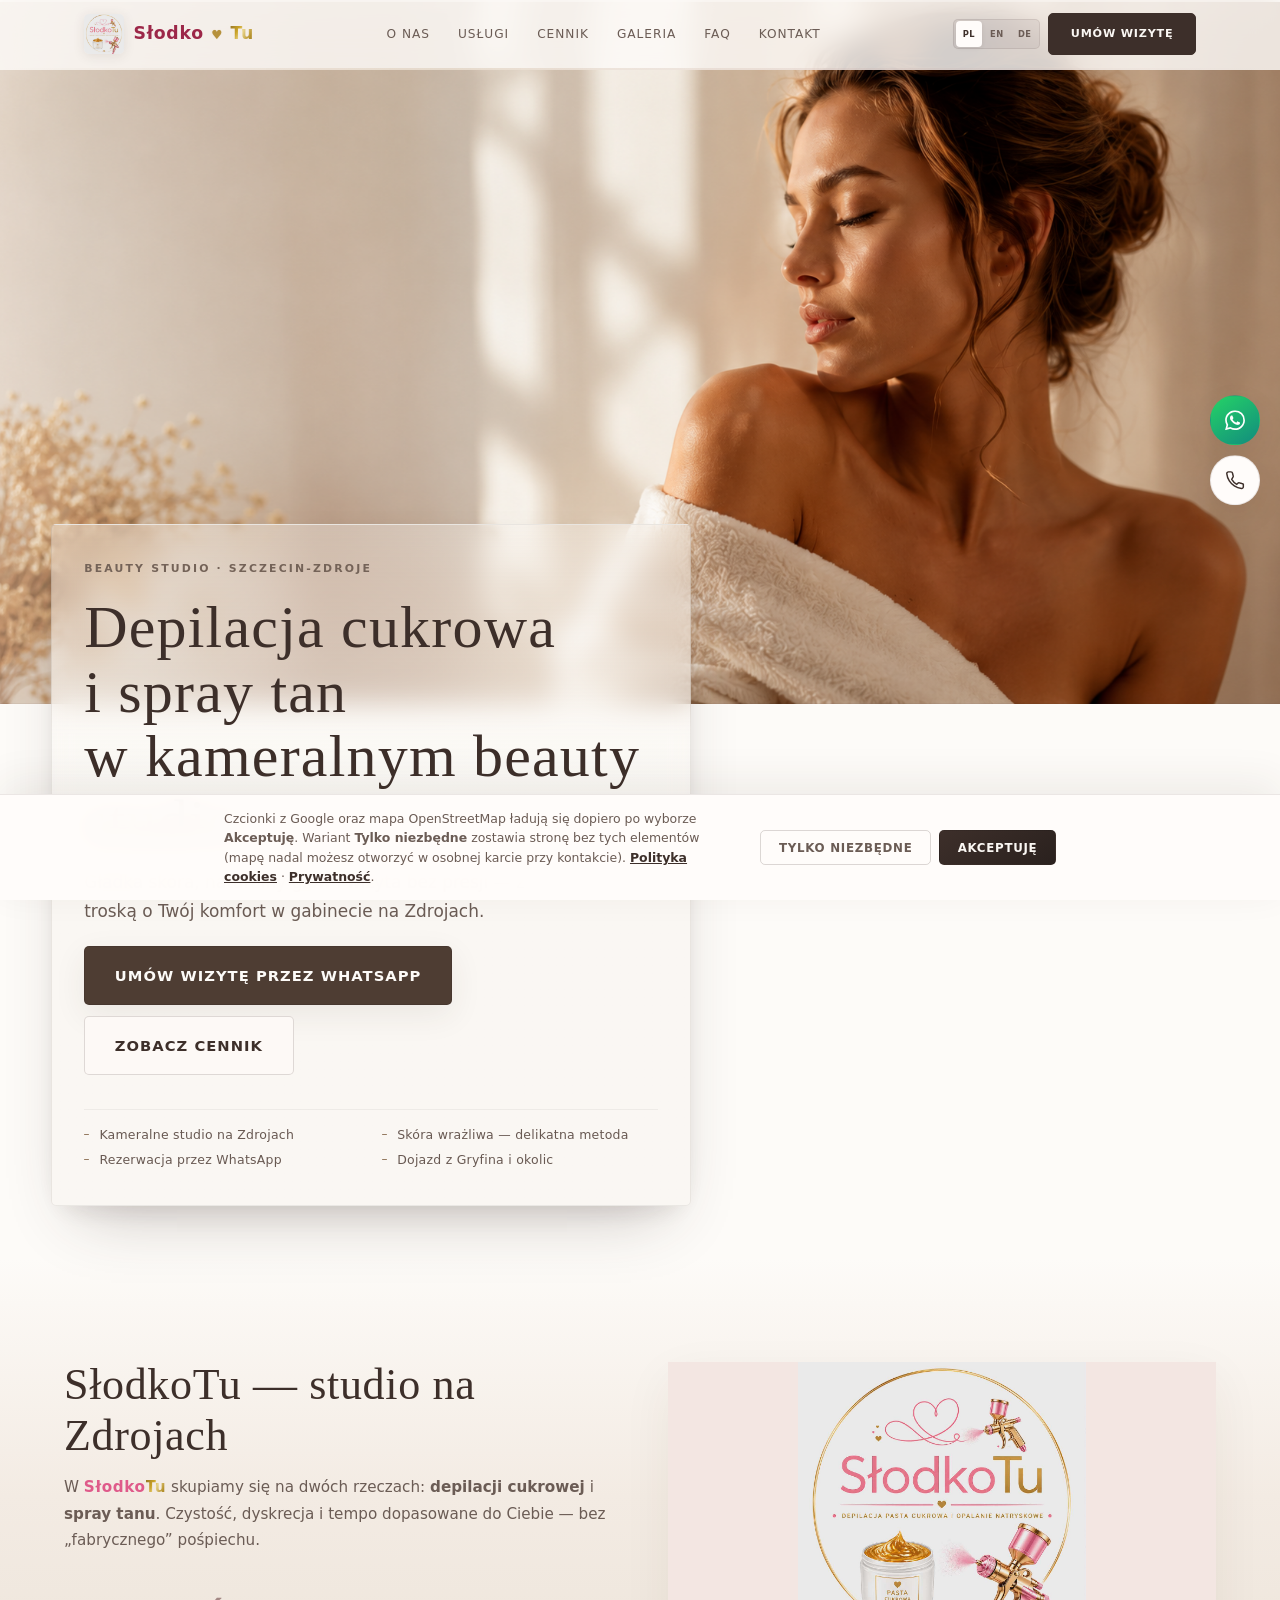
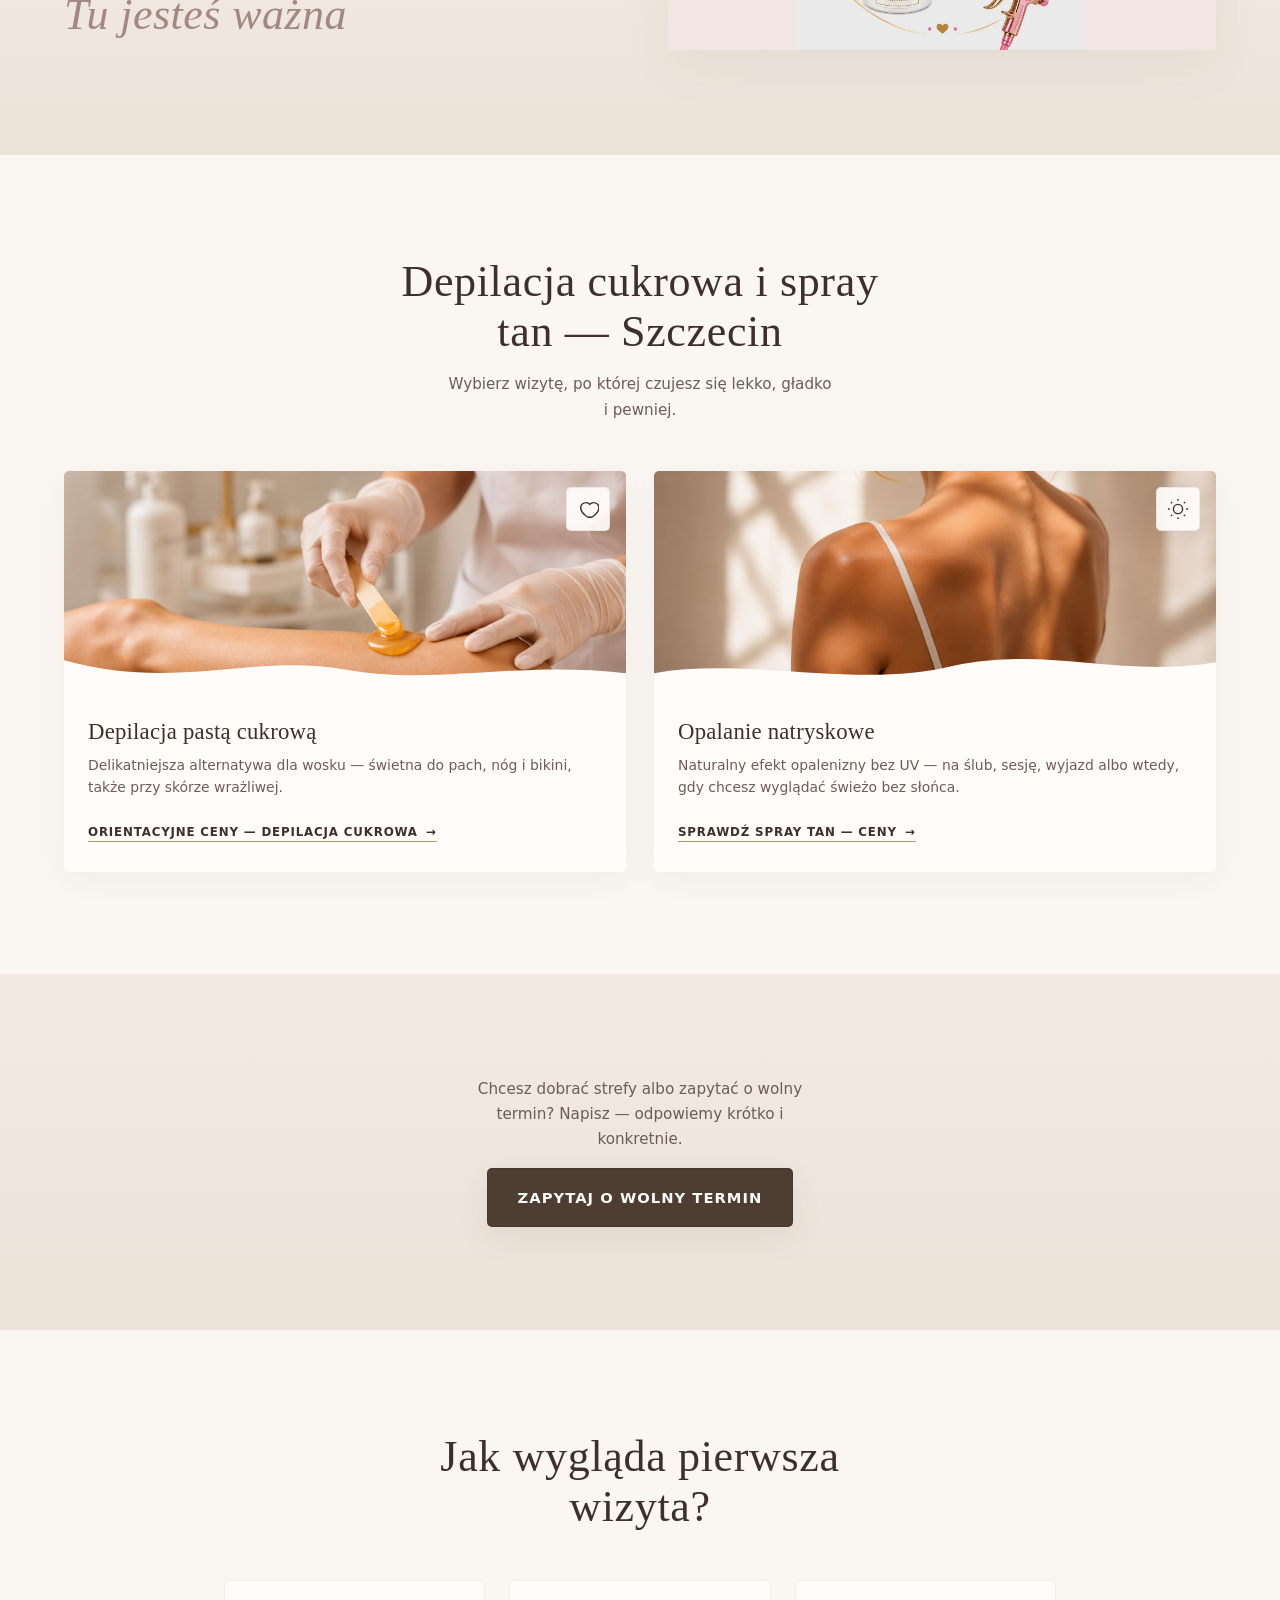
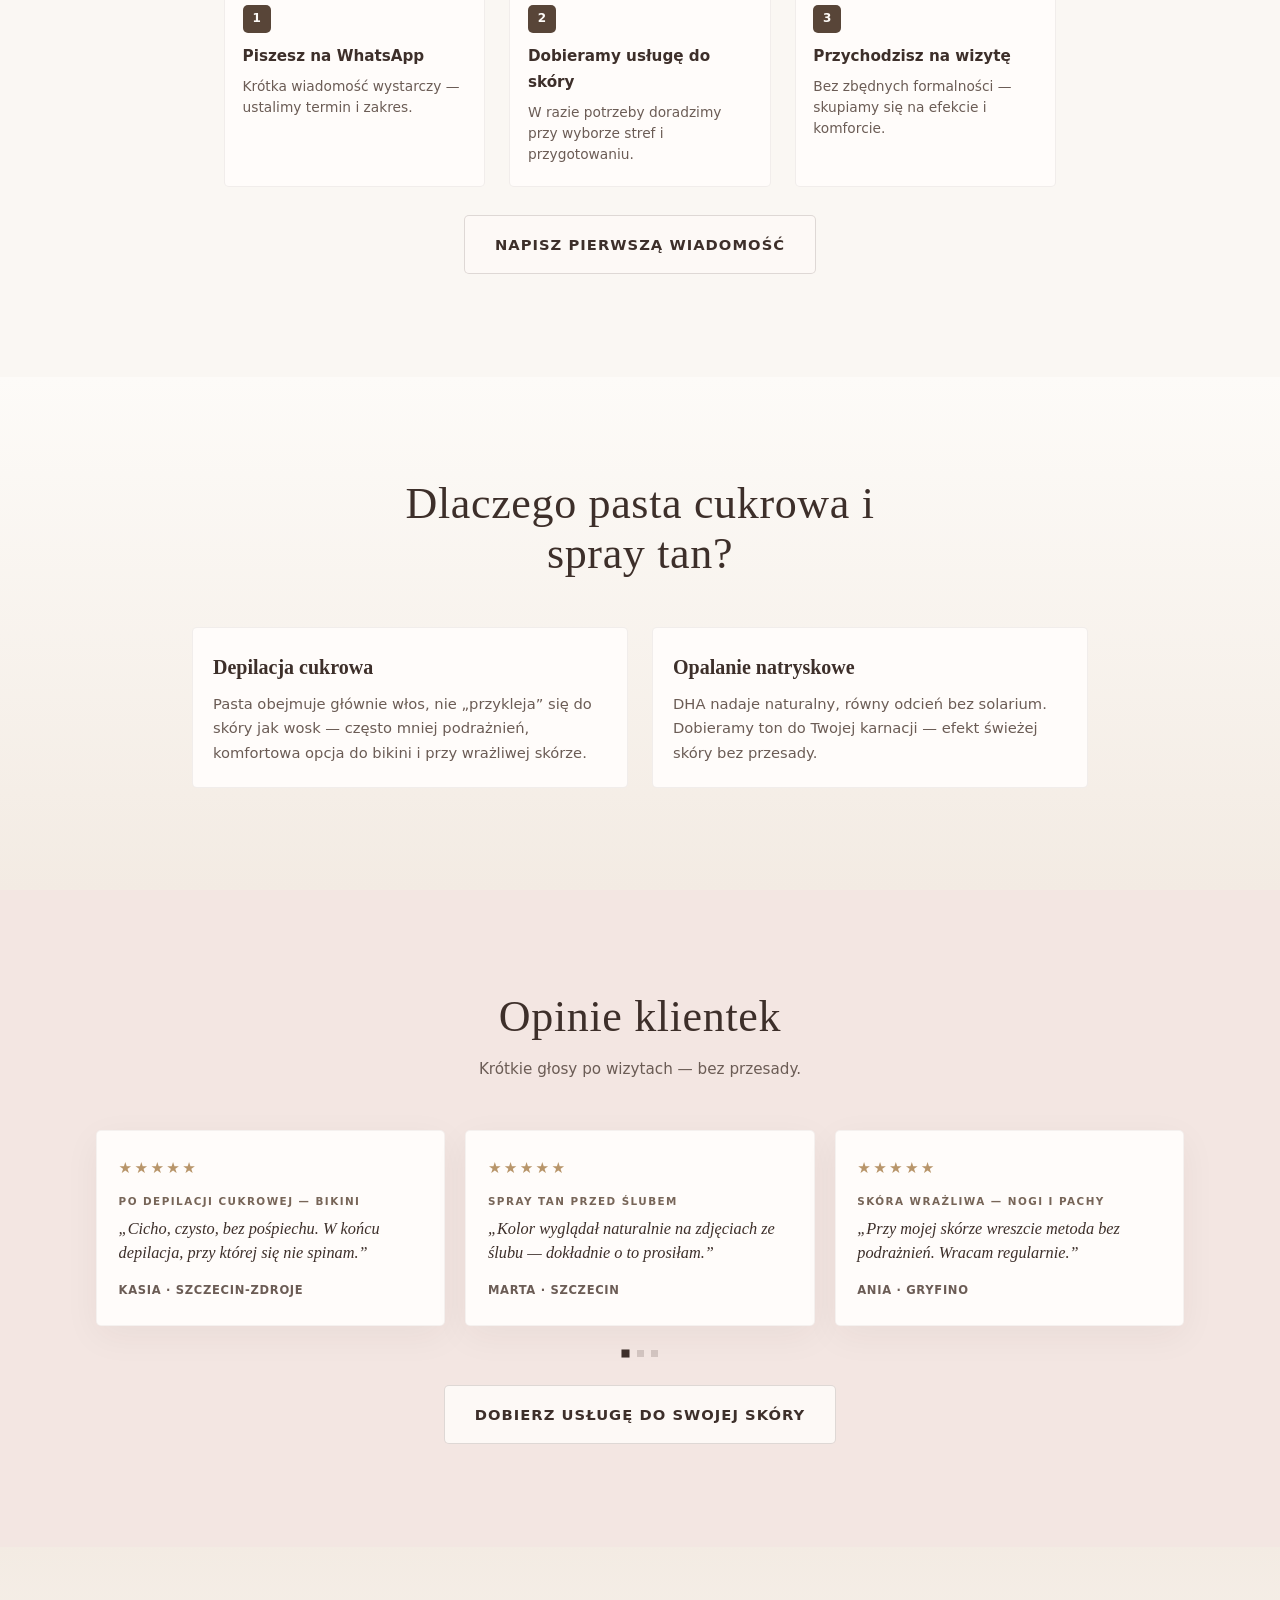
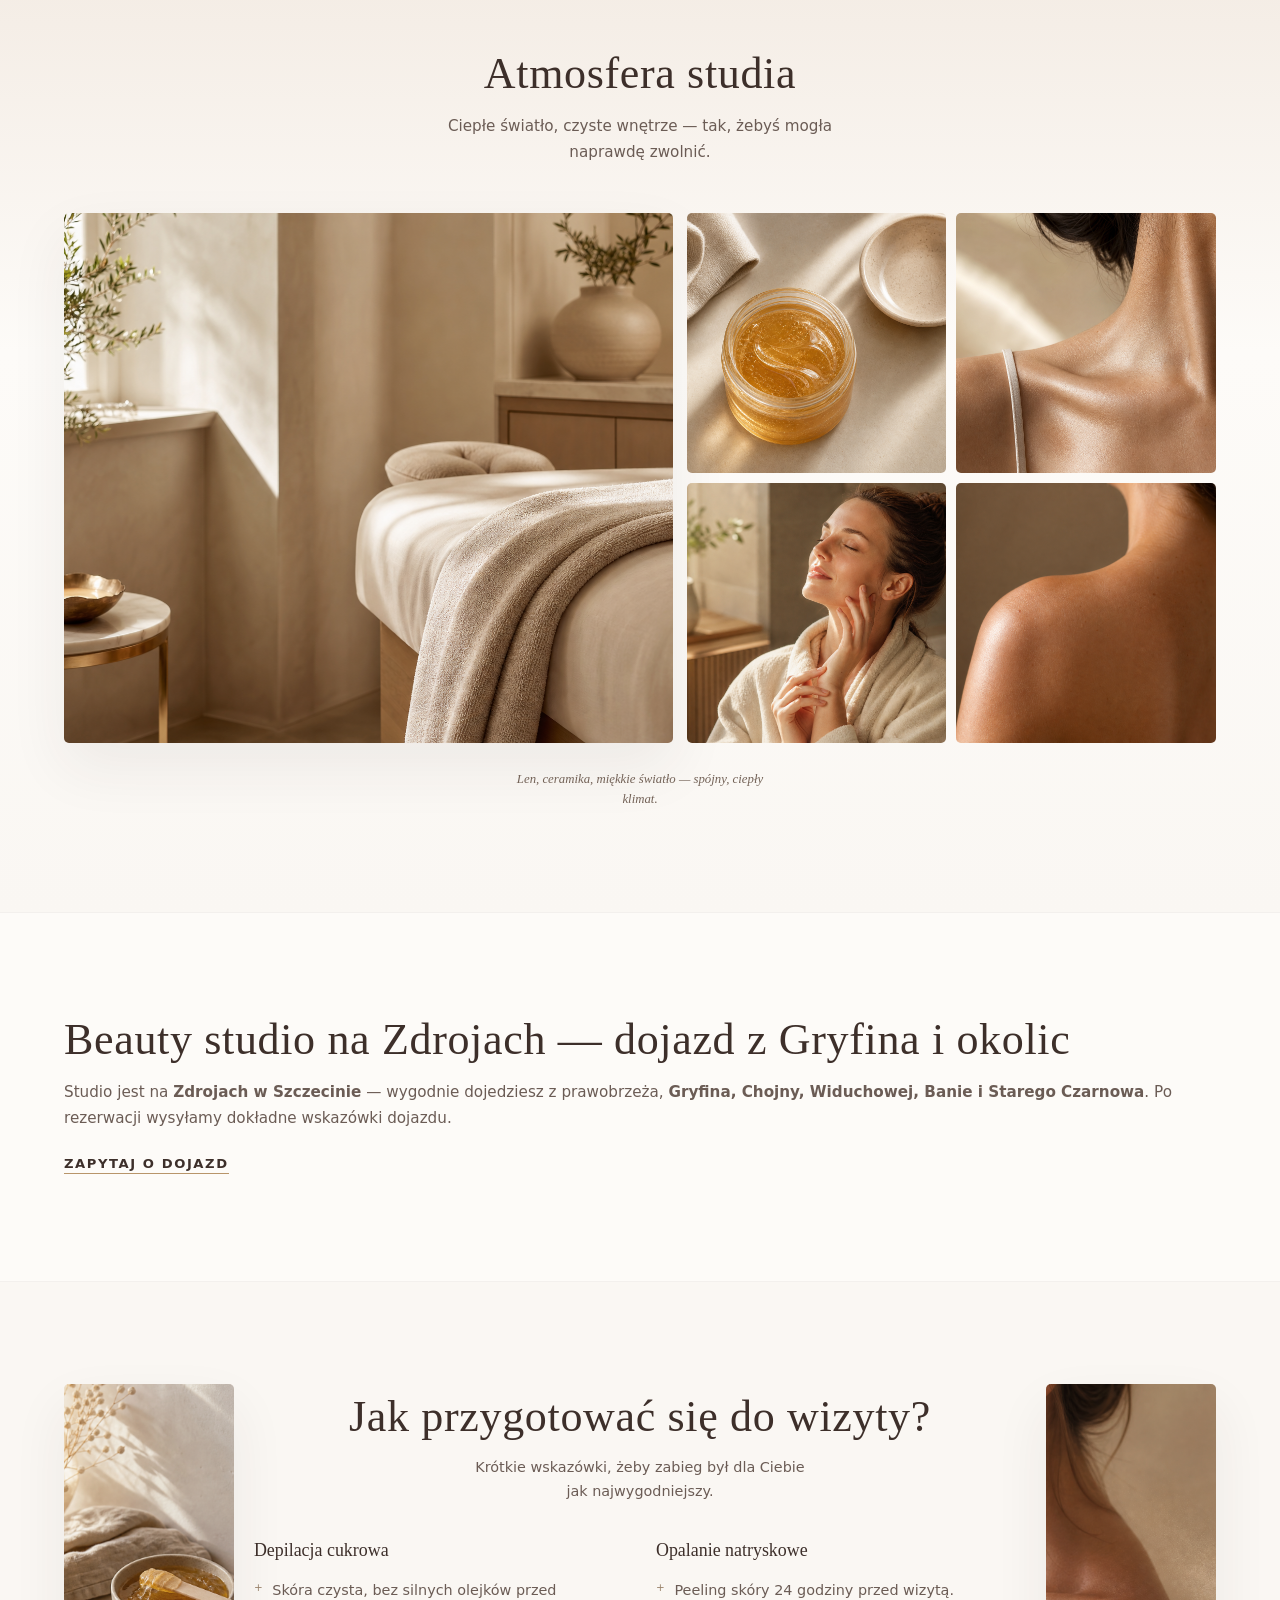
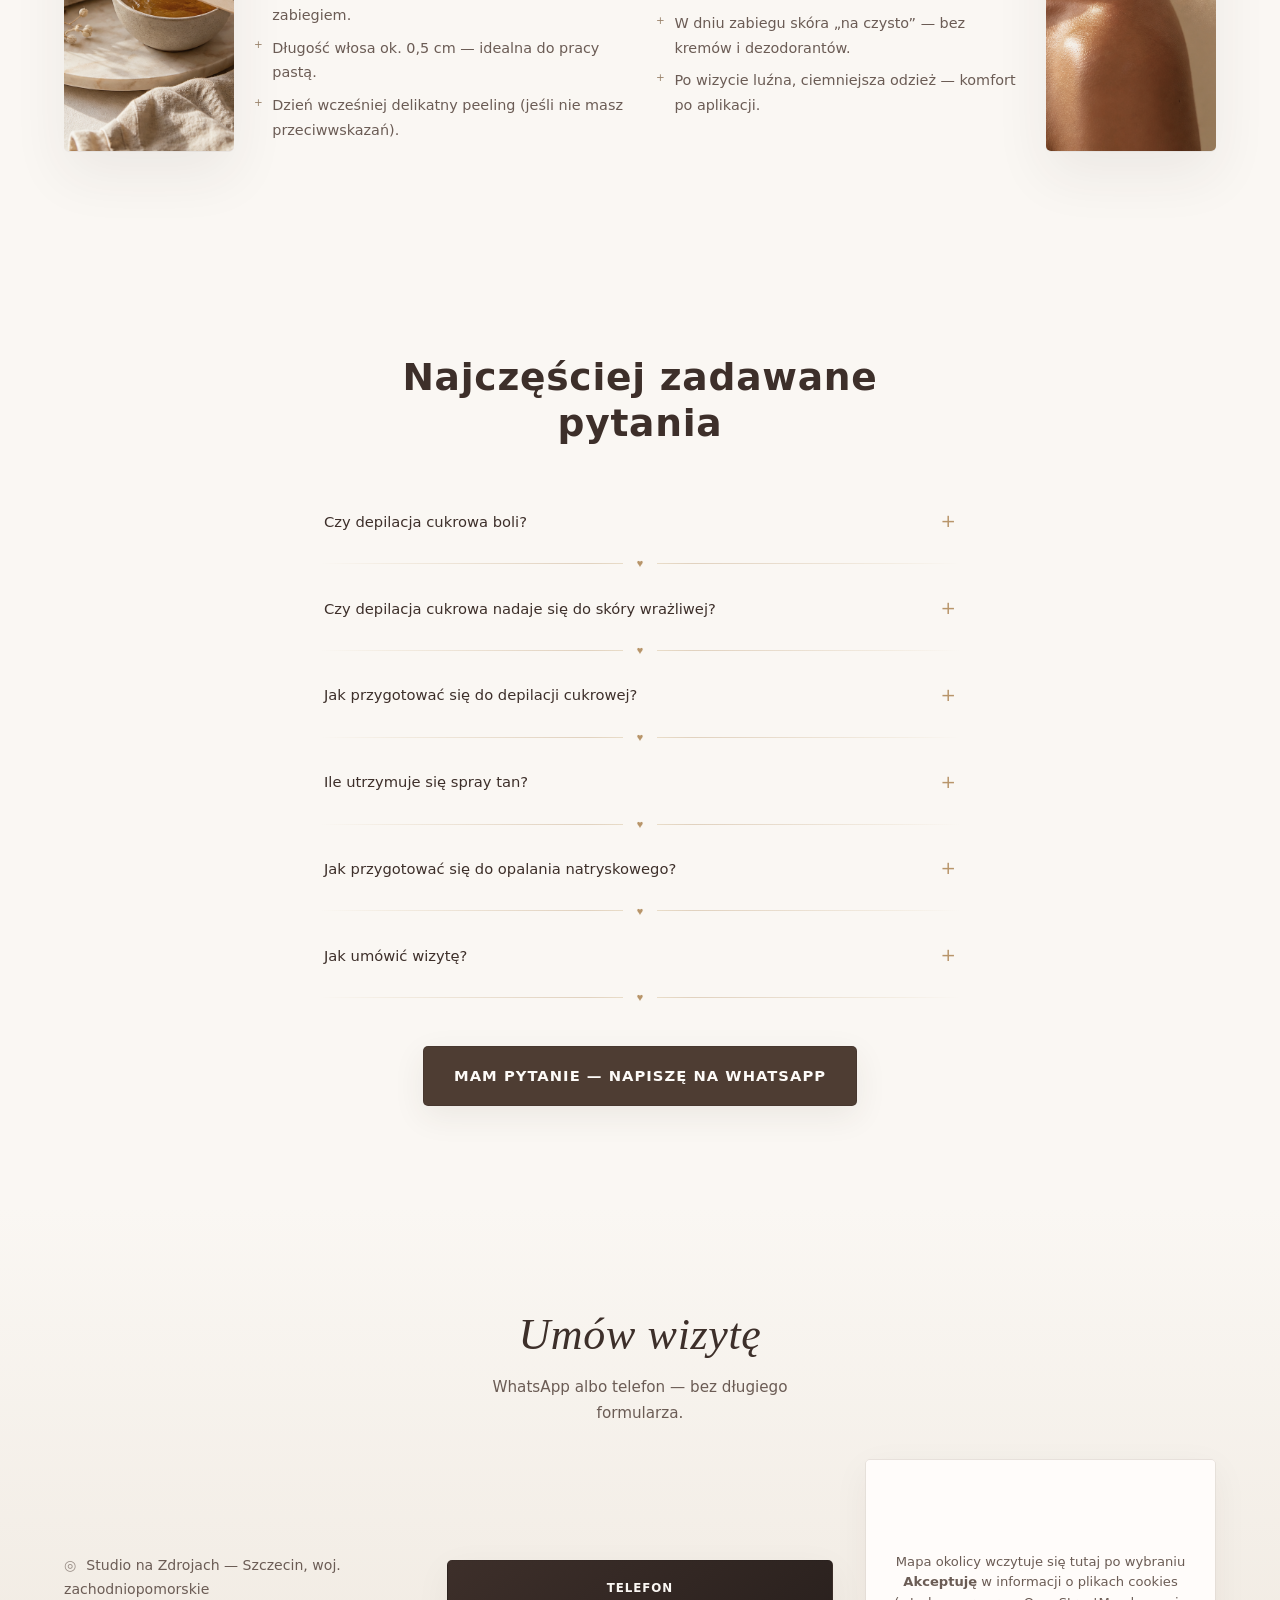
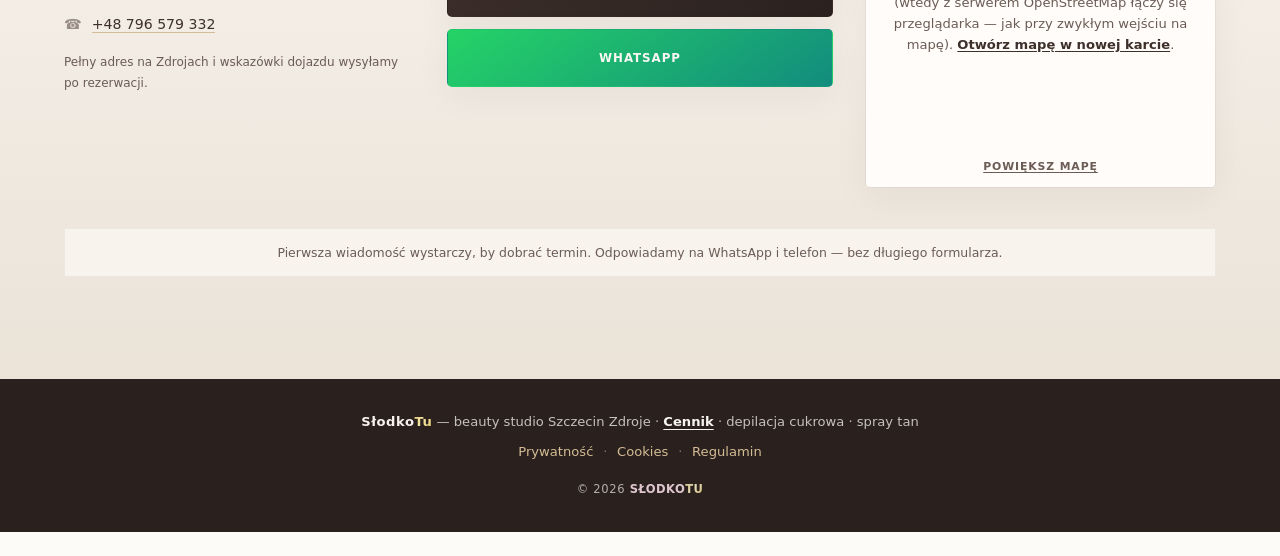
==== commit 2977e41c: "english select size changes" ====
--- a/index.html
+++ b/index.html
@@ -37,10 +37,12 @@
         </ul>
       </nav>
       <div class="site-header__tools">
-        <div class="lang-switch" role="group" data-i18n-aria="aria_lang_pick" aria-label="Wybór języka">
-          <button type="button" class="lang-switch__btn is-active" data-lang="pl" lang="pl" aria-pressed="true">PL</button>
-          <button type="button" class="lang-switch__btn" data-lang="en" lang="en" aria-pressed="false">EN</button>
-          <button type="button" class="lang-switch__btn" data-lang="de" lang="de" aria-pressed="false">DE</button>
+        <div class="site-header__lang">
+          <div class="lang-switch" role="group" data-i18n-aria="aria_lang_pick" aria-label="Wybór języka">
+            <button type="button" class="lang-switch__btn is-active" data-lang="pl" lang="pl" aria-pressed="true">PL</button>
+            <button type="button" class="lang-switch__btn" data-lang="en" lang="en" aria-pressed="false">EN</button>
+            <button type="button" class="lang-switch__btn" data-lang="de" lang="de" aria-pressed="false">DE</button>
+          </div>
         </div>
         <a class="btn btn--nav" data-i18n="nav_book" data-i18n-wa="wa_booking" href="https://wa.me/48796579332?text=Dzie%C5%84%20dobry%2C%20chcia%C5%82abym%20um%C3%B3wi%C4%87%20wizyt%C4%99.">Umów wizytę</a>
       </div>
--- a/css/styles.css
+++ b/css/styles.css
@@ -327,15 +327,53 @@
 .site-header__tools {
   display: flex;
   align-items: center;
-  gap: 0.65rem;
+  gap: 0.5rem;
   margin-left: auto;
+}
+
+.site-header__lang {
+  display: flex;
+  align-items: center;
+  flex-shrink: 0;
+  max-width: 9rem;
+  opacity: 1;
+  transform: scale(1);
+  transform-origin: right center;
+  transition:
+    max-width 0.32s var(--ease-out),
+    opacity 0.22s var(--ease-out),
+    transform 0.22s var(--ease-out),
+    margin 0.22s var(--ease-out);
+}
+
+.site-header--lang-hidden .site-header__lang {
+  max-width: 0;
+  opacity: 0;
+  margin-inline-end: 0;
+  transform: scale(0.92);
+  pointer-events: none;
+  overflow: hidden;
+}
+
+@media (prefers-reduced-motion: reduce) {
+  .site-header__lang {
+    transition: none;
+  }
+
+  .site-header--lang-hidden .site-header__lang {
+    max-width: 9rem;
+    opacity: 1;
+    transform: none;
+    pointer-events: auto;
+    overflow: visible;
+  }
 }
 
 .lang-switch {
   display: flex;
   align-items: center;
-  gap: 0.2rem;
-  padding: 0.15rem;
+  gap: 0.1rem;
+  padding: 0.08rem;
   border-radius: var(--radius);
   background: color-mix(in srgb, var(--chocolate) 6%, transparent);
   border: 1px solid color-mix(in srgb, var(--chocolate) 10%, transparent);
@@ -343,13 +381,13 @@
 
 .lang-switch__btn {
   font-family: var(--font-body);
-  font-size: 0.62rem;
+  font-size: 0.52rem;
   font-weight: 600;
-  letter-spacing: 0.06em;
+  letter-spacing: 0.05em;
   text-transform: uppercase;
-  min-width: 2.75rem;
-  min-height: 2.75rem;
-  padding: 0.4rem 0.65rem;
+  min-width: 1.65rem;
+  min-height: 1.65rem;
+  padding: 0.12rem 0.32rem;
   border: none;
   border-radius: calc(var(--radius) - 1px);
   background: transparent;
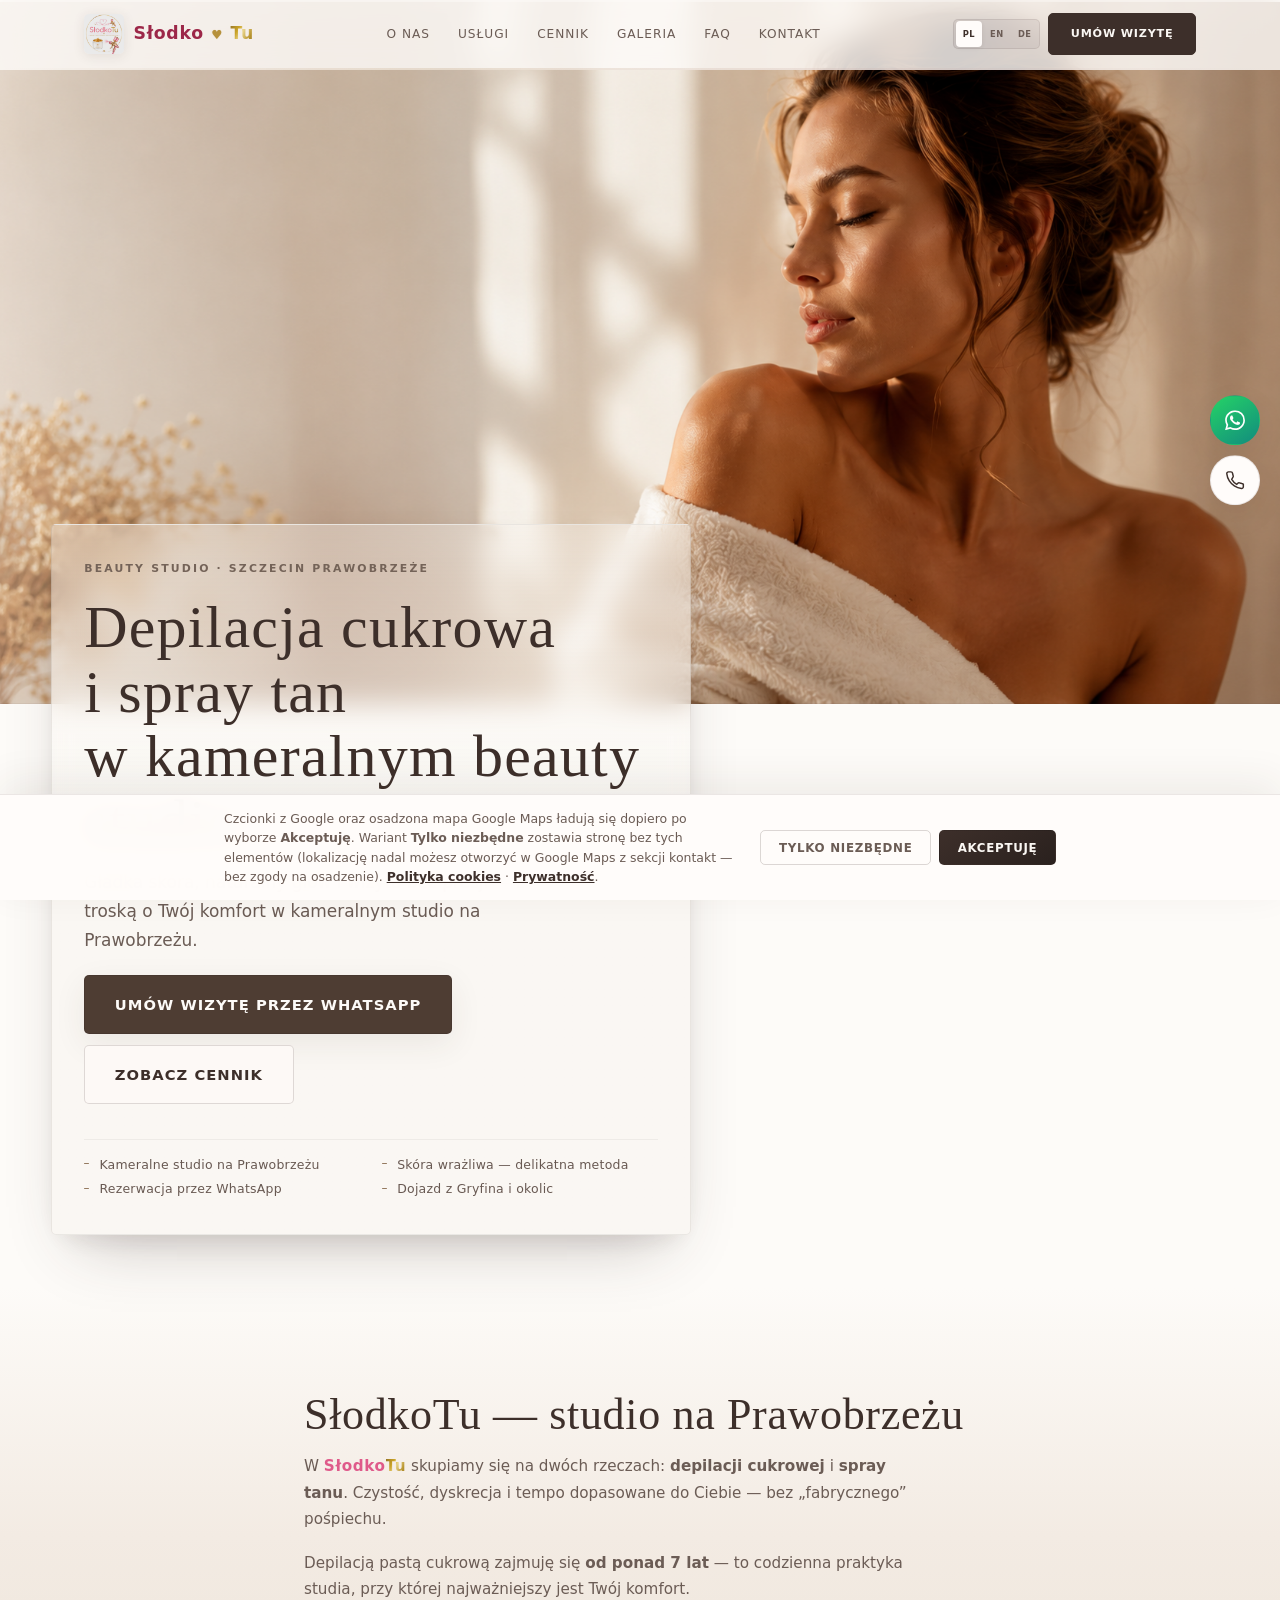
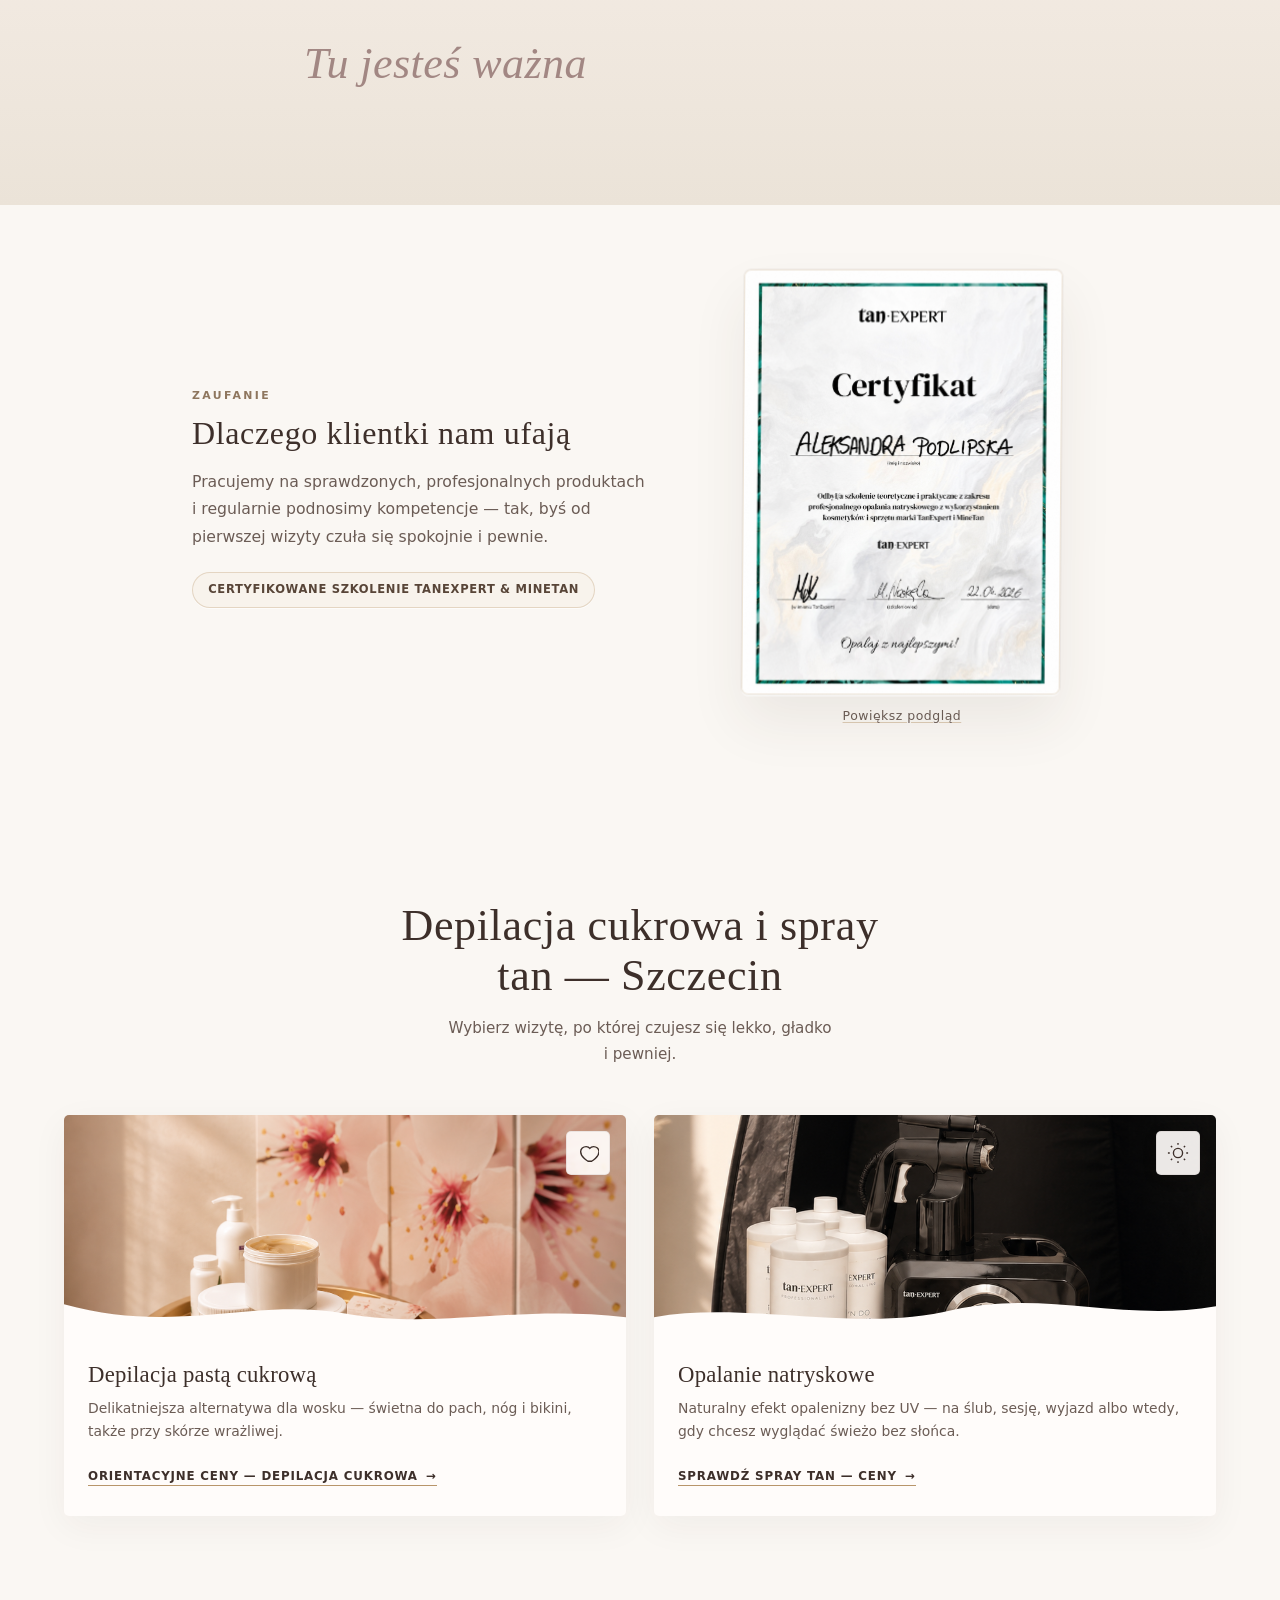
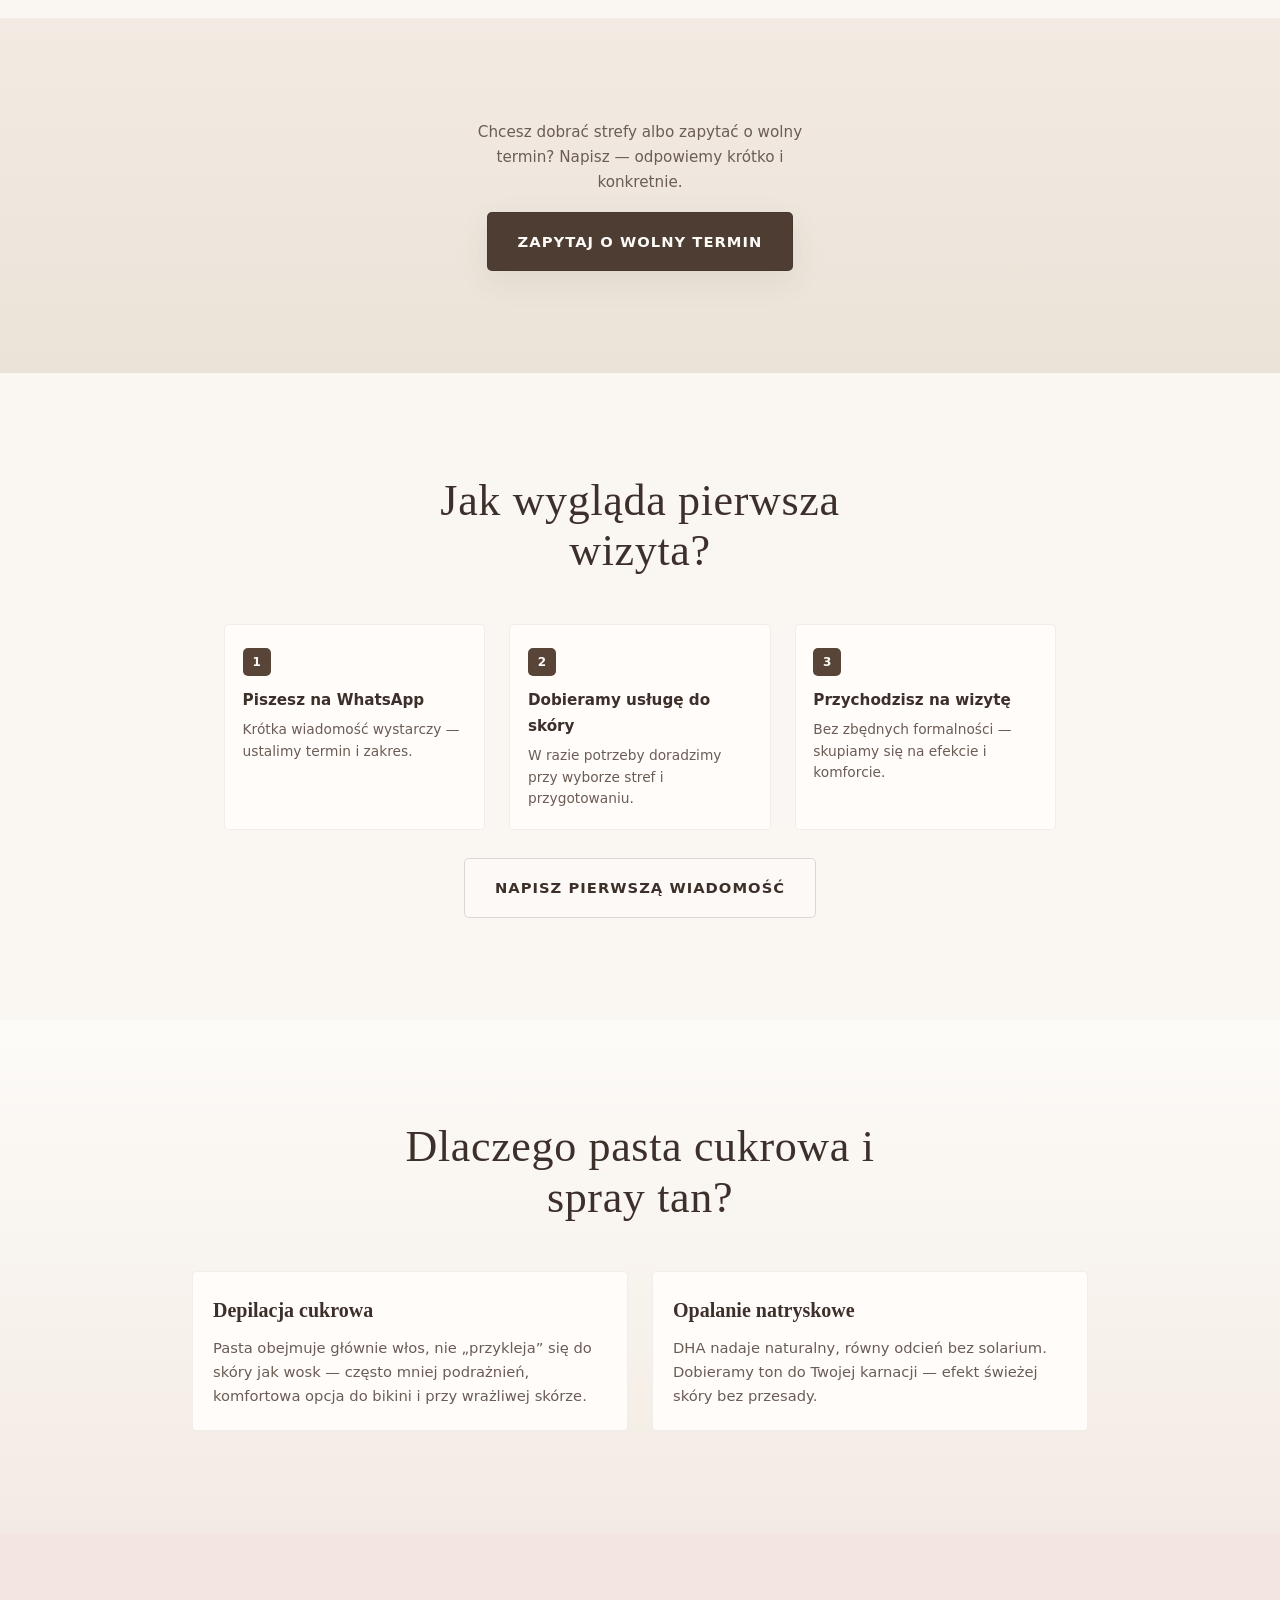
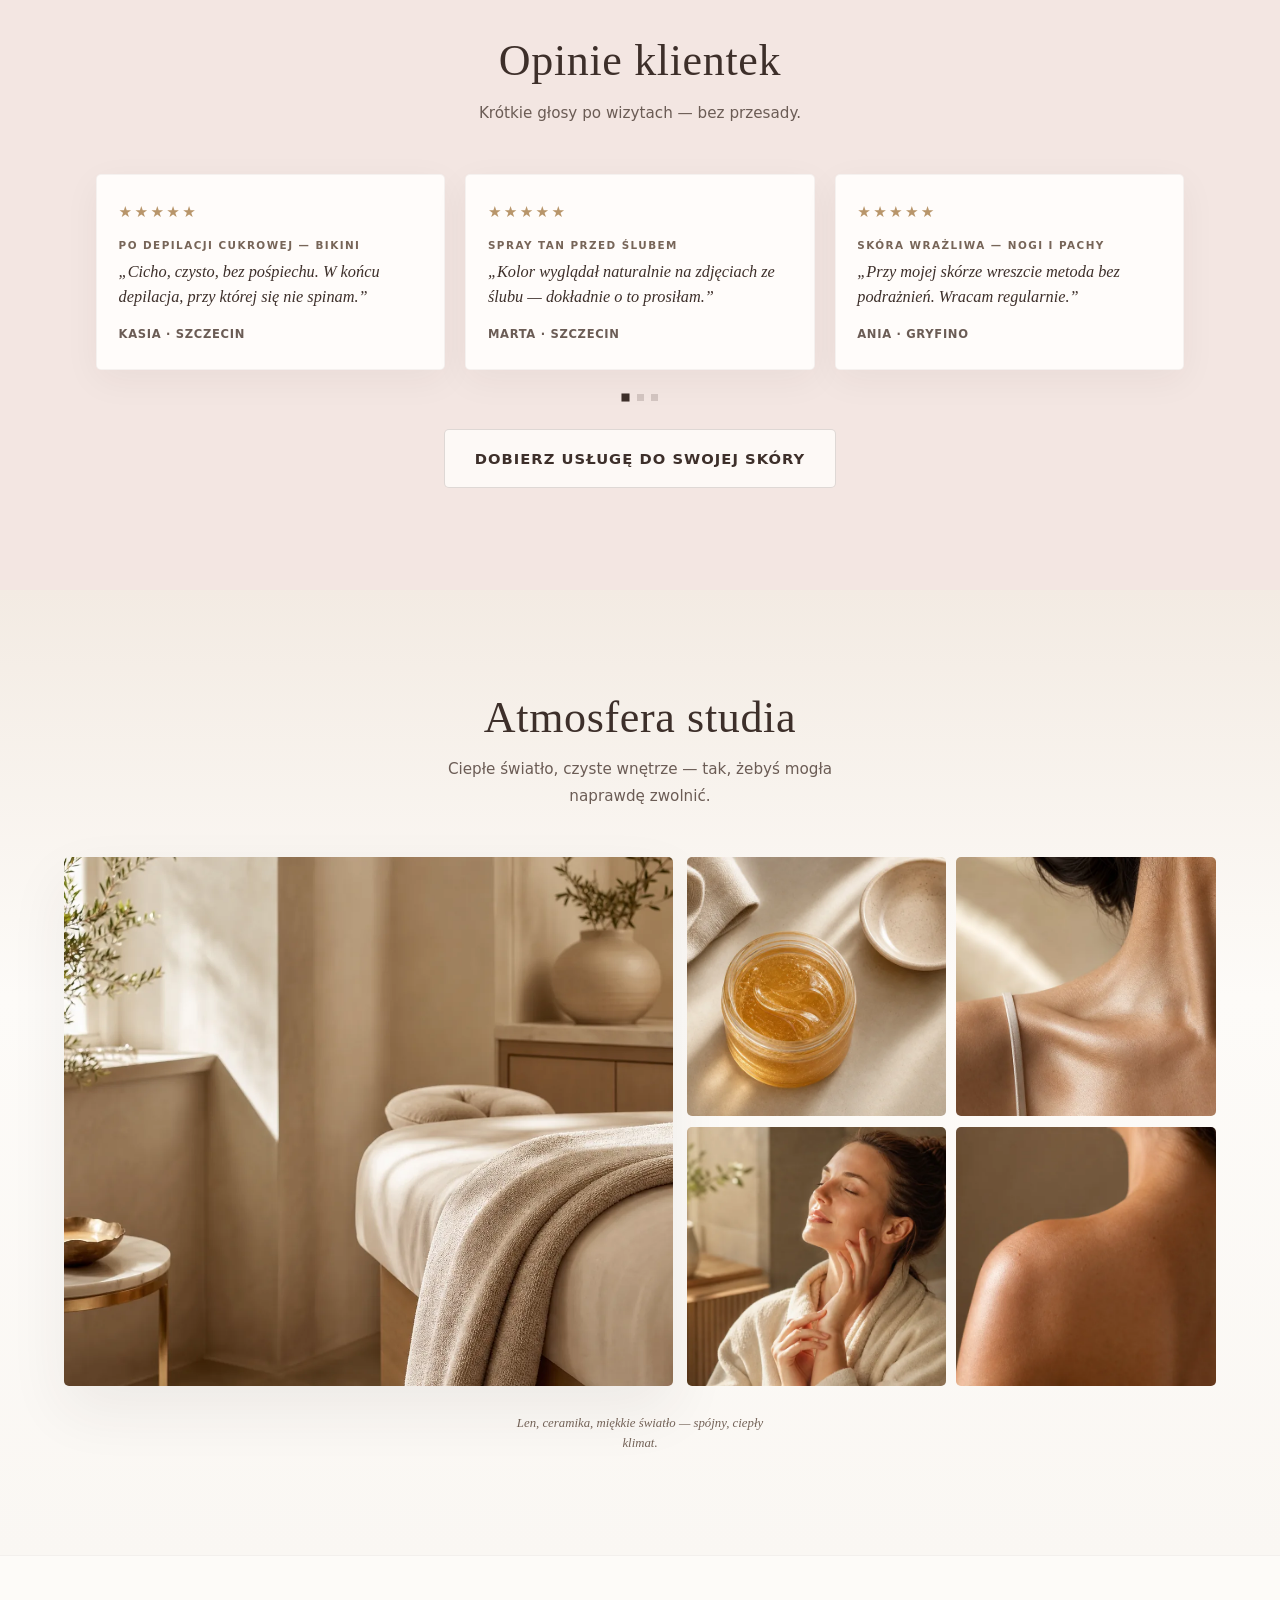
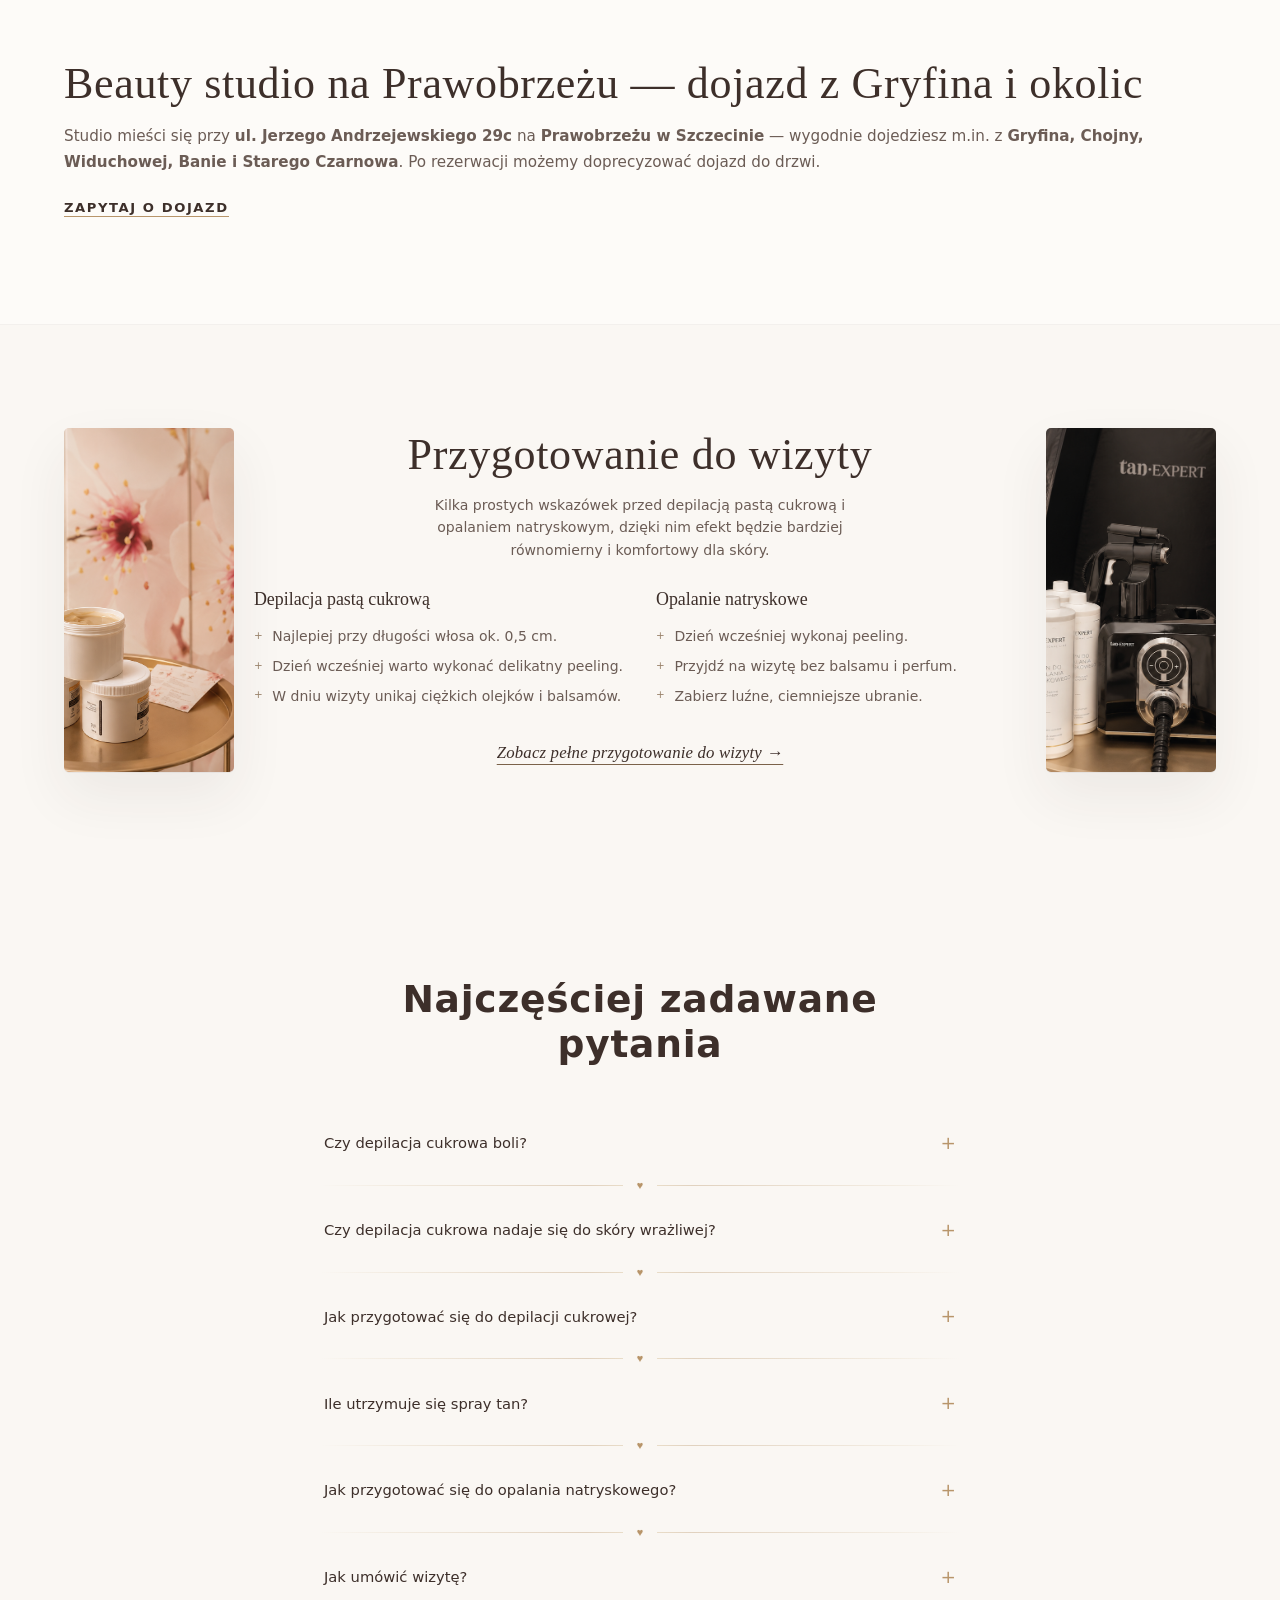
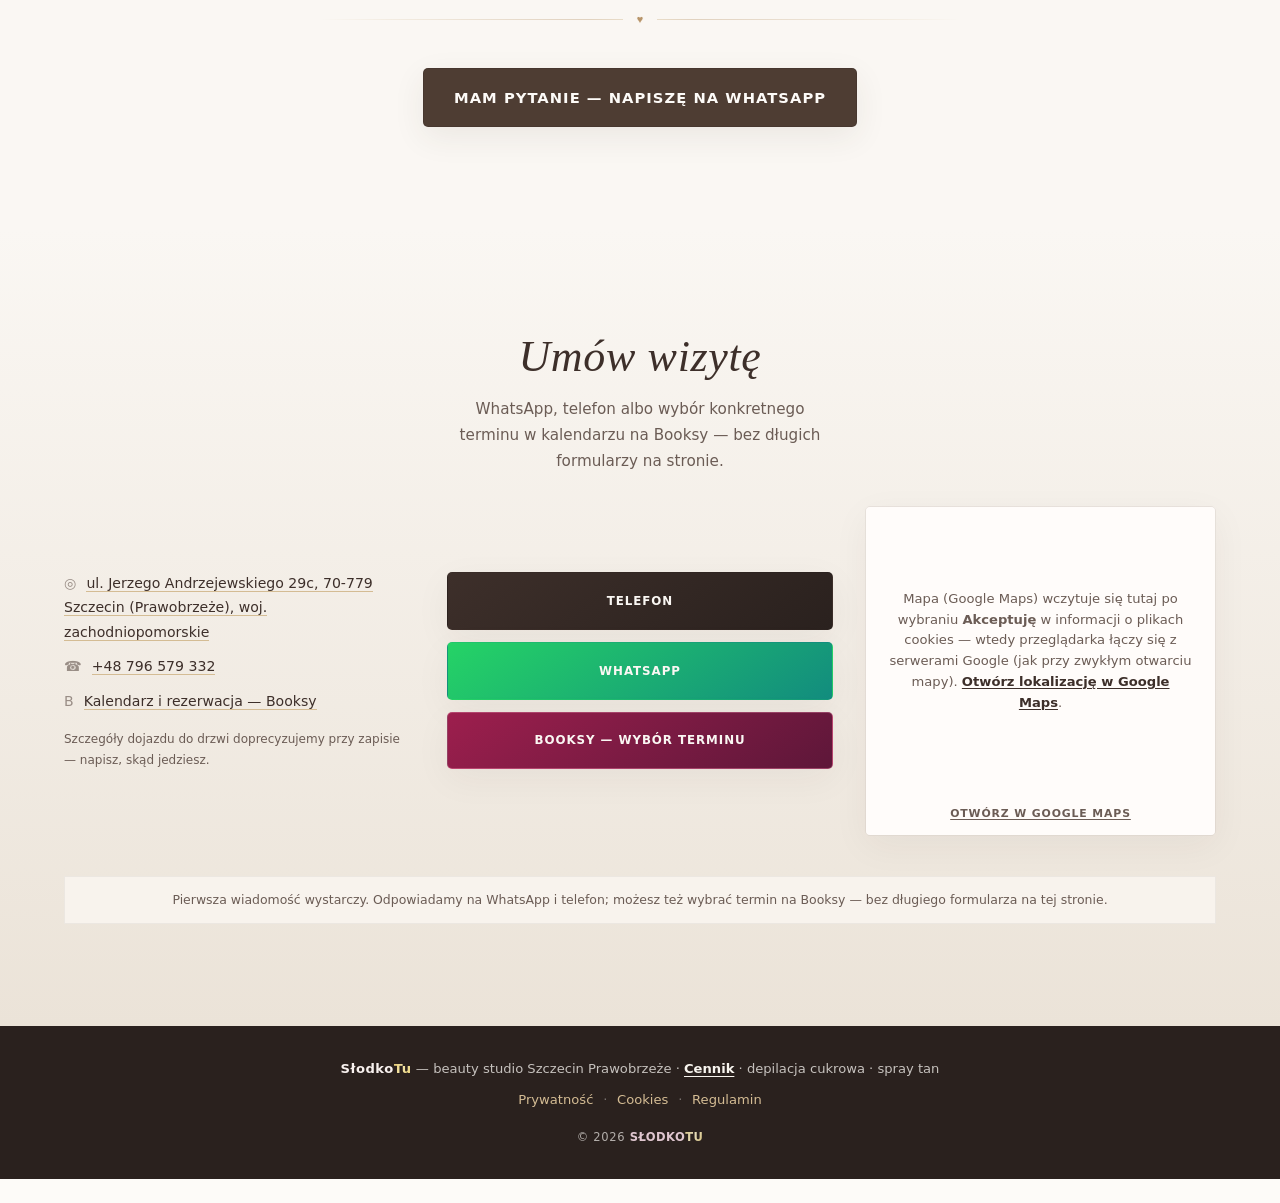
==== commit f938bdc2: "preprod 2" ====
--- a/index.html
+++ b/index.html
@@ -3,17 +3,20 @@
 <head>
   <meta charset="UTF-8" />
   <meta name="viewport" content="width=device-width, initial-scale=1, viewport-fit=cover" />
-  <title>SłodkoTu — depilacja cukrowa i opalanie natryskowe Szczecin-Zdroje | beauty studio</title>
-  <meta name="description" content="Depilacja pastą cukrową i spray tan na Zdrojach w Szczecinie. Gładka skóra, naturalny glow, wizyta w kameralnym studio. Umów się przez WhatsApp — dojazd z Gryfina i okolic." />
+  <title>SłodkoTu — depilacja cukrowa i opalanie natryskowe Szczecin Prawobrzeże | beauty studio</title>
+  <meta name="description" content="Depilacja pastą cukrową i spray tan na Prawobrzeżu w Szczecinie (ul. Andrzejewskiego). Gładka skóra, naturalny glow, wizyta w kameralnym studio. Umów się przez WhatsApp — dojazd z Gryfina i okolic." />
   <meta name="theme-color" content="#fdfbf8" />
   <link rel="icon" href="Logo%20S%C5%82odko%20Tu.jpg" type="image/jpeg" />
   <link rel="apple-touch-icon" href="Logo%20S%C5%82odko%20Tu.jpg" />
-  <link rel="canonical" href="https://adambrti.github.io/slodko_tu/" />
-  <meta property="og:title" content="SłodkoTu — beauty studio Szczecin Zdroje" />
-  <meta property="og:description" content="Depilacja pastą cukrową, spray tan i opalanie natryskowe na Zdrojach w Szczecinie — kameralnie, bez pośpiechu. Dobry dojazd z Gryfina, Chojny czy Widuchowej." />
+  <link rel="canonical" href="https://slodkotu.pl/" />
+  <meta property="og:title" content="SłodkoTu — beauty studio Szczecin Prawobrzeże" />
+  <meta property="og:description" content="Depilacja pastą cukrową, spray tan i opalanie natryskowe na Prawobrzeżu w Szczecinie — kameralnie, bez pośpiechu. Dobry dojazd z Gryfina, Chojny czy Widuchowej." />
   <meta property="og:type" content="website" />
-  <meta property="og:url" content="https://adambrti.github.io/slodko_tu/" />
-  <meta property="og:image" content="https://adambrti.github.io/slodko_tu/Logo%20S%C5%82odko%20Tu.jpg" />
+  <meta property="og:url" content="https://slodkotu.pl/" />
+  <meta property="og:image" content="https://slodkotu.pl/Logo%20S%C5%82odko%20Tu.jpg" />
+  <meta property="og:image:width" content="2126" />
+  <meta property="og:image:height" content="2126" />
+  <meta property="og:image:type" content="image/jpeg" />
   <meta property="og:locale" content="pl_PL" />
   <link rel="stylesheet" href="css/styles.css" />
 </head>
@@ -58,13 +61,13 @@
         <div class="hero__bridge-inner">
           <div class="hero__copy-col">
             <div class="hero__editorial">
-              <p class="hero__kicker" data-i18n="hero_kicker">Beauty studio · Szczecin-Zdroje</p>
+              <p class="hero__kicker" data-i18n="hero_kicker">Beauty studio · Szczecin Prawobrzeże</p>
               <div class="hero__main">
                 <h1 id="hero-heading" class="hero__title" data-i18n-html="hero_title">
                   Depilacja cukrowa i spray tan<br />
                   w kameralnym beauty studio
                 </h1>
-                <p class="hero__lead" data-i18n="hero_lead">Gładka skóra, naturalny glow i wizyta bez presji — z troską o Twój komfort w gabinecie na Zdrojach.</p>
+                <p class="hero__lead" data-i18n="hero_lead">Gładka skóra, naturalny glow i wizyta bez presji — z troską o Twój komfort w kameralnym studio na Prawobrzeżu.</p>
                 <div class="hero__ctas">
                   <a class="btn btn--solid" data-i18n-wa="wa_booking_long" data-i18n="hero_cta_wa" href="https://wa.me/48796579332?text=Dzie%C5%84%20dobry%2C%20chcia%C5%82abym%20um%C3%B3wi%C4%87%20wizyt%C4%99%20w%20S%C5%82odkoTu.">Umów wizytę przez WhatsApp</a>
                   <a class="btn btn--outline" data-i18n="hero_cta_pricing" href="cennik.html">Zobacz cennik</a>
@@ -73,7 +76,7 @@
               <div class="hero__trust" id="zaufanie" aria-labelledby="trust-badges-heading">
                 <h2 id="trust-badges-heading" class="visually-hidden" data-i18n="trust_badges_title">Na start</h2>
                 <ul class="hero__trust-list" role="list">
-                  <li data-i18n="trust_badge_1">Kameralne studio na Zdrojach</li>
+                  <li data-i18n="trust_badge_1">Kameralne studio na Prawobrzeżu</li>
                   <li data-i18n="trust_badge_2">Skóra wrażliwa — delikatna metoda</li>
                   <li data-i18n="trust_badge_3">Rezerwacja przez WhatsApp</li>
                   <li data-i18n="trust_badge_4">Dojazd z Gryfina i okolic</li>
@@ -97,15 +100,80 @@
     </section>
 
     <section class="section section--about" id="o-nas" aria-labelledby="about-heading">
-      <div class="section__inner about">
+      <div class="section__inner about about--intro">
         <div class="about__copy">
-          <h2 id="about-heading" class="section__title" data-i18n="about_title">SłodkoTu — studio na Zdrojach</h2>
+          <h2 id="about-heading" class="section__title" data-i18n="about_title">SłodkoTu — studio na Prawobrzeżu</h2>
           <p class="about__text" data-i18n-html="about_p1_html">W <span class="brand-mark"><span class="brand-mark__slodko">Słodko</span><span class="brand-mark__tu">Tu</span></span> skupiamy się na dwóch rzeczach: <strong>depilacji cukrowej</strong> i <strong>spray tanu</strong>. Czystość, dyskrecja i tempo dopasowane do Ciebie — bez „fabrycznego” pośpiechu.</p>
+          <p class="about__text" data-i18n-html="about_p2_html">Depilacją pastą cukrową zajmuję się <strong>od ponad 7 lat</strong> — to codzienna praktyka studia, przy której najważniejszy jest Twój komfort.</p>
           <p class="about__sign script" data-i18n="about_sign">Tu jesteś ważna</p>
         </div>
-        <div class="about__media" role="img" data-i18n-aria="img_about_media" aria-label="SłodkoTu — znak rozpoznawczy studia"></div>
-      </div>
-    </section>
+      </div>
+    </section>
+
+    <section class="section section--credibility" id="dlaczego-ufamy" aria-labelledby="cred-heading">
+      <div class="section__inner cred">
+        <div class="cred__intro">
+          <p class="cred__eyebrow" data-i18n="cred_eyebrow">Zaufanie</p>
+          <h2 id="cred-heading" class="section__title cred__title" data-i18n="cred_h2">Dlaczego klientki nam ufają</h2>
+          <p class="cred__lead" data-i18n="cred_lead">
+            Pracujemy na sprawdzonych, profesjonalnych produktach i regularnie podnosimy kompetencje — tak, byś od pierwszej wizyty czuła się spokojnie i pewnie.
+          </p>
+          <p class="cred__badge"><span data-i18n="cred_badge">Certyfikowane szkolenie TanExpert &amp; MineTan</span></p>
+        </div>
+        <div class="cred__visual">
+          <button
+            type="button"
+            class="cred__thumb"
+            id="cred-open-lightbox"
+            aria-haspopup="dialog"
+            aria-controls="cred-lightbox-dialog"
+            data-i18n-aria="cred_thumb_aria"
+            aria-label="Otwórz większy podgląd dokumentu potwierdzającego szkolenie"
+          >
+            <span class="cred__thumb-frame" aria-hidden="true">
+              <img
+                src="assets/od_wlasiciela/certyfikat_tanexpert_opalanie.jpeg"
+                width="900"
+                height="1200"
+                alt=""
+                decoding="async"
+                loading="lazy"
+              />
+            </span>
+            <span class="cred__thumb-hint" data-i18n="cred_zoom_hint">Powiększ podgląd</span>
+          </button>
+        </div>
+      </div>
+    </section>
+
+    <div
+      id="cred-lightbox-dialog"
+      class="cred-lightbox"
+      hidden
+      role="dialog"
+      aria-modal="true"
+      aria-labelledby="cred-lightbox-title"
+    >
+      <div class="cred-lightbox__backdrop" data-cred-lightbox-close tabindex="-1"></div>
+      <div class="cred-lightbox__panel">
+        <h2 id="cred-lightbox-title" class="visually-hidden" data-i18n="cred_lightbox_title">Podgląd certyfikatu</h2>
+        <button type="button" class="cred-lightbox__close" data-cred-lightbox-close data-i18n-aria="cred_close_aria" aria-label="Zamknij">&times;</button>
+        <figure class="cred-lightbox__fig">
+          <img
+            class="cred-lightbox__img"
+            src="assets/od_wlasiciela/certyfikat_tanexpert_opalanie.jpeg"
+            width="900"
+            height="1200"
+            alt="Certyfikat szkolenia z profesjonalnego opalania natryskowego — kosmetyki i sprzęt TanExpert oraz MineTan"
+            data-i18n-alt="img_about_cert"
+            decoding="async"
+          />
+          <figcaption class="cred-lightbox__cap" data-i18n="cred_lightbox_cap">
+            Szkolenie z zakresu spray tanu — praca kosmetykami i urządzeniami TanExpert oraz MineTan.
+          </figcaption>
+        </figure>
+      </div>
+    </div>
 
     <section class="section section--services" id="uslugi" aria-labelledby="services-heading">
       <div class="section__inner">
@@ -214,7 +282,7 @@
               <p class="review-card__stars" data-i18n-aria="review_stars_aria" aria-label="Ocena 5 na 5">★★★★★</p>
               <p class="review-card__tag" data-i18n="review1_tag">Po depilacji cukrowej — bikini</p>
               <p class="review-card__quote" data-i18n="review1_quote">„Cicho, czysto, bez pośpiechu. W końcu depilacja, przy której się nie spinam.”</p>
-              <footer class="review-card__meta" data-i18n="review1_meta">Kasia · <span>Szczecin-Zdroje</span></footer>
+              <footer class="review-card__meta" data-i18n="review1_meta">Kasia · <span>Szczecin</span></footer>
             </blockquote>
             <blockquote class="review-card">
               <p class="review-card__stars" data-i18n-aria="review_stars_aria" aria-label="Ocena 5 na 5">★★★★★</p>
@@ -249,20 +317,20 @@
         </header>
         <div class="gallery-moodboard">
           <figure class="gallery-moodboard__hero">
-            <img src="assets/gallery/editorial-studio.png" width="1200" height="800" alt="Wnętrze studia — len i miękkie światło" data-i18n-alt="img_gallery_1" loading="lazy" decoding="async" />
+            <img src="assets/gallery/editorial-studio.webp" width="1400" height="933" alt="Wnętrze studia — len i miękkie światło" data-i18n-alt="img_gallery_1" loading="lazy" decoding="async" />
           </figure>
           <div class="gallery-moodboard__grid">
             <figure class="gallery-moodboard__cell">
-              <img src="assets/gallery/editorial-ritual.png" width="600" height="450" alt="Pasta cukrowa i ceramika w gabinecie" data-i18n-alt="img_gallery_2" loading="lazy" decoding="async" />
+              <img src="assets/gallery/editorial-ritual.webp" width="900" height="600" alt="Pasta cukrowa i ceramika w gabinecie" data-i18n-alt="img_gallery_2" loading="lazy" decoding="async" />
             </figure>
             <figure class="gallery-moodboard__cell">
-              <img src="assets/gallery/editorial-skin.png" width="600" height="450" alt="Delikatny detal skóry w naturalnym świetle" data-i18n-alt="img_gallery_3" loading="lazy" decoding="async" />
+              <img src="assets/gallery/editorial-skin.webp" width="900" height="600" alt="Delikatny detal skóry w naturalnym świetle" data-i18n-alt="img_gallery_3" loading="lazy" decoding="async" />
             </figure>
             <figure class="gallery-moodboard__cell">
-              <img src="assets/gallery/editorial-calm.png" width="600" height="450" alt="Kameralny gabinet przed zabiegiem" data-i18n-alt="img_gallery_4" loading="lazy" decoding="async" />
+              <img src="assets/gallery/editorial-calm.webp" width="900" height="600" alt="Kameralny gabinet przed zabiegiem" data-i18n-alt="img_gallery_4" loading="lazy" decoding="async" />
             </figure>
             <figure class="gallery-moodboard__cell">
-              <img src="assets/gallery/editorial-tan.png" width="600" height="450" alt="Naturalny, równy odcień skóry" data-i18n-alt="img_gallery_6" loading="lazy" decoding="async" />
+              <img src="assets/gallery/editorial-tan.webp" width="900" height="600" alt="Naturalny, równy odcień skóry" data-i18n-alt="img_gallery_6" loading="lazy" decoding="async" />
             </figure>
           </div>
         </div>
@@ -272,43 +340,48 @@
 
     <section class="section section--local" id="dojazd" aria-labelledby="local-heading">
       <div class="section__inner section__inner--narrow">
-        <h2 id="local-heading" class="section__title" data-i18n="local_title">Beauty studio na Zdrojach — dojazd z Gryfina i okolic</h2>
-        <p class="local__text" data-i18n-html="local_p_html">Studio jest na <strong>Zdrojach w Szczecinie</strong> — wygodnie dojedziesz z prawobrzeża, <strong>Gryfina, Chojny, Widuchowej, Banie i Starego Czarnowa</strong>. Po rezerwacji wysyłamy dokładne wskazówki dojazdu.</p>
+        <h2 id="local-heading" class="section__title" data-i18n="local_title">Beauty studio na Prawobrzeżu — dojazd z Gryfina i okolic</h2>
+        <p class="local__text" data-i18n-html="local_p_html">Studio mieści się przy <strong>ul. Jerzego Andrzejewskiego 29c</strong> na <strong>Prawobrzeżu w Szczecinie</strong> — wygodnie dojedziesz m.in. z <strong>Gryfina, Chojny, Widuchowej, Banie i Starego Czarnowa</strong>. Po rezerwacji możemy doprecyzować dojazd do drzwi.</p>
         <p class="local__cta">
           <a class="text-link-cta" data-i18n-wa="wa_directions" data-i18n="local_cta" href="https://wa.me/48796579332?text=Dzie%C5%84%20dobry%2C%20pytam%20o%20dojazd%20do%20studia.">Zapytaj o dojazd</a>
         </p>
       </div>
     </section>
 
-    <section class="section section--prep" id="przygotowanie" aria-labelledby="prep-heading">
-      <div class="section__inner prep">
+    <section class="section section--prep section--prep-lite" id="przygotowanie" aria-labelledby="prep-heading">
+      <div class="section__inner prep prep--lite">
         <figure class="prep__accent prep__accent--left">
-          <img src="assets/gallery/editorial-prep-left.png" width="400" height="720" alt="Pasta cukrowa, len i ceramika — przygotowanie do zabiegu" data-i18n-alt="img_prep_left" loading="lazy" decoding="async" />
+          <img src="assets/od_wlasiciela/depilacja_produkty.png" width="800" height="1000" alt="Pasta cukrowa i akcesoria do depilacji w studio SłodkoTu" data-i18n-alt="img_prep_left" loading="lazy" decoding="async" />
         </figure>
         <div class="prep__main">
-          <h2 id="prep-heading" class="section__title section__title--center" data-i18n="prep_title">Jak przygotować się do wizyty?</h2>
-          <p class="prep-lead" data-i18n="prep_lead">Krótkie wskazówki, żeby zabieg był dla Ciebie jak najwygodniejszy.</p>
-          <div class="prep__cols">
+          <h2 id="prep-heading" class="section__title section__title--center" data-i18n="prep_title">Przygotowanie do wizyty</h2>
+          <p class="prep-lead prep-lead--lite" data-i18n="prep_lead">
+            Kilka prostych wskazówek przed depilacją pastą cukrową i opalaniem natryskowym, dzięki nim efekt będzie bardziej równomierny i komfortowy dla skóry.
+          </p>
+          <div class="prep__cols prep__cols--lite">
             <div class="prep__col">
-              <h3 class="prep__label" data-i18n="prep_sugar_h3">Depilacja cukrowa</h3>
-              <ul class="prep__list list-plus">
-                <li data-i18n="prep_sugar_li1">Skóra czysta, bez silnych olejków przed zabiegiem.</li>
-                <li data-i18n="prep_sugar_li2">Długość włosa ok. 0,5 cm — idealna do pracy pastą.</li>
-                <li data-i18n="prep_sugar_li3">Dzień wcześniej delikatny peeling (jeśli nie masz przeciwwskazań).</li>
+              <h3 class="prep__label" data-i18n="prep_sugar_h3">Depilacja pastą cukrową</h3>
+              <ul class="prep__list list-plus prep__list--compact">
+                <li data-i18n="prep_sugar_li1">Najlepiej przy długości włosa ok. 0,5 cm.</li>
+                <li data-i18n="prep_sugar_li2">Dzień wcześniej warto wykonać delikatny peeling.</li>
+                <li data-i18n="prep_sugar_li3">W dniu wizyty unikaj ciężkich olejków i balsamów.</li>
               </ul>
             </div>
             <div class="prep__col">
               <h3 class="prep__label" data-i18n="prep_tan_h3">Opalanie natryskowe</h3>
-              <ul class="prep__list list-plus">
-                <li data-i18n="prep_tan_li1">Peeling skóry 24 godziny przed wizytą.</li>
-                <li data-i18n="prep_tan_li2">W dniu zabiegu skóra „na czysto” — bez kremów i dezodorantów.</li>
-                <li data-i18n="prep_tan_li3">Po wizycie luźna, ciemniejsza odzież — komfort po aplikacji.</li>
+              <ul class="prep__list list-plus prep__list--compact">
+                <li data-i18n="prep_tan_short_li1">Dzień wcześniej wykonaj peeling.</li>
+                <li data-i18n="prep_tan_short_li2">Przyjdź na wizytę bez balsamu i perfum.</li>
+                <li data-i18n="prep_tan_short_li3">Zabierz luźne, ciemniejsze ubranie.</li>
               </ul>
             </div>
           </div>
+          <p class="prep__cta">
+            <a class="prep__cta-link" href="przygotowanie-do-wizyty.html" data-i18n="prep_cta_full">Zobacz pełne przygotowanie do wizyty →</a>
+          </p>
         </div>
         <figure class="prep__accent prep__accent--right">
-          <img src="assets/gallery/editorial-prep-right.png" width="400" height="720" alt="Delikatna mgiełka i równy blask skóry po aplikacji" data-i18n-alt="img_prep_right" loading="lazy" decoding="async" />
+          <img src="assets/od_wlasiciela/opalanie_natryskowe_narzedzia.png" width="800" height="1000" alt="Profesjonalny sprzęt do opalania natryskowego w studio" data-i18n-alt="img_prep_right" loading="lazy" decoding="async" />
         </figure>
       </div>
     </section>
@@ -357,7 +430,13 @@
           </div>
           <details class="faq__item">
             <summary><span class="faq__q" data-i18n="faq_q5">Jak przygotować się do opalania natryskowego?</span></summary>
-            <div class="faq__body" data-i18n="faq_a5">Peeling dzień wcześniej; w dniu zabiegu skóra „na czysto” bez perfumowanych kosmetyków w miejscu aplikacji; po wizycie luźna, ciemniejsza odzież.</div>
+            <div class="faq__body" data-i18n-html="faq_a5_html">
+              <p>
+                Na stronie głównej masz krótki skrót w sekcji
+                <a href="#przygotowanie">„Przygotowanie do wizyty”</a>. Pełną listę kroków przed i po zabiegu (TanExpert, m.in. Magic Eraser i Desert Rose) znajdziesz na podstronie
+                <a href="przygotowanie-do-wizyty.html">Przygotowanie do wizyty</a>.
+              </p>
+            </div>
           </details>
           <div class="soft-divider soft-divider--faq" role="presentation" aria-hidden="true">
             <span class="soft-divider__wing soft-divider__wing--left"></span>
@@ -366,7 +445,7 @@
           </div>
           <details class="faq__item">
             <summary><span class="faq__q" data-i18n="faq_q6">Jak umówić wizytę?</span></summary>
-            <div class="faq__body" data-i18n="faq_a6">Napisz na WhatsApp lub zadzwoń — potwierdzimy termin i ewentualnie wyślemy wskazówki dojazdu na Zdroje.</div>
+            <div class="faq__body" data-i18n="faq_a6">Najszybciej odpowiadamy na WhatsApp i telefon — potwierdzimy termin i w razie potrzeby wyślemy wskazówki dojazdu na Prawobrzeże. Jeśli wolisz od razu wybrać wolny slot, możesz umówić wizytę w kalendarzu na Booksy (link w sekcji kontakt). Na Facebooku też możesz napisać, gdy link jest aktywny.</div>
           </details>
           <div class="soft-divider soft-divider--faq" role="presentation" aria-hidden="true">
             <span class="soft-divider__wing soft-divider__wing--left"></span>
@@ -384,39 +463,46 @@
       <div class="section__inner">
         <header class="section__head section__head--center section__head--contact">
           <h2 id="contact-heading" class="section__title script script--lg" data-i18n="contact_title">Umów wizytę</h2>
-          <p class="section__subtitle" data-i18n="contact_subtitle">WhatsApp albo telefon — bez długiego formularza.</p>
+          <p class="section__subtitle" data-i18n="contact_subtitle">WhatsApp, telefon albo wybór konkretnego terminu w kalendarzu na Booksy — bez długich formularzy na stronie.</p>
         </header>
         <div class="contact-layout">
           <address class="contact-aside">
-            <p class="contact-aside__line" data-i18n-html="contact_line1_html"><span class="contact-aside__ic" aria-hidden="true">◎</span> Studio na Zdrojach — Szczecin, woj. zachodniopomorskie</p>
+            <p class="contact-aside__line" data-i18n-html="contact_line1_html"><span class="contact-aside__ic" aria-hidden="true">◎</span> <a href="https://www.google.com/maps/search/?api=1&amp;query=53.38108%2C14.66285" target="_blank" rel="noopener noreferrer">ul. Jerzego Andrzejewskiego 29c, 70-779 Szczecin (Prawobrzeże), woj. zachodniopomorskie</a></p>
             <p class="contact-aside__line"><span class="contact-aside__ic" aria-hidden="true">☎</span> <a href="tel:+48796579332"><span data-phone-display>+48 796 579 332</span></a></p>
+            <p class="contact-aside__line js-booksy-line" hidden>
+              <span class="contact-aside__ic" aria-hidden="true">B</span>
+              <a class="js-booksy-link" href="#" data-i18n="contact_booksy_link">Kalendarz i rezerwacja — Booksy</a>
+            </p>
+            <p class="contact-aside__line js-facebook-line" hidden>
+              <span class="contact-aside__ic" aria-hidden="true">f</span>
+              <a class="js-facebook-link" href="#" data-i18n="contact_facebook_link">Facebook — Słodko Tu</a>
+            </p>
             <p class="contact-aside__line contact-aside__line--ig js-instagram-line">
               <span class="contact-aside__ic" aria-hidden="true">@</span>
               <a class="js-instagram-link" href="https://instagram.com/" rel="noopener noreferrer" data-i18n="contact_ig_link">Instagram</a>
             </p>
-            <p class="contact-aside__hint" data-i18n="contact_hint">Pełny adres na Zdrojach i wskazówki dojazdu wysyłamy po rezerwacji.</p>
+            <p class="contact-aside__hint" data-i18n="contact_hint">Szczegóły dojazdu do drzwi doprecyzujemy przy zapisie — napisz, skąd jedziesz.</p>
           </address>
           <div class="contact-actions">
             <a class="contact-big contact-big--phone" href="tel:+48796579332"><span data-i18n="contact_big_phone">Telefon</span></a>
             <a class="contact-big contact-big--wa" data-i18n-wa="wa_booking" href="https://wa.me/48796579332" rel="noopener noreferrer"><span data-i18n="contact_big_wa">WhatsApp</span></a>
+            <div class="contact-actions__booksy js-booksy-line" hidden>
+              <a class="contact-big contact-big--booksy js-booksy-link" href="#" data-i18n="contact_booksy_big">Booksy — wybór terminu</a>
+            </div>
             <a class="contact-big contact-big--ig js-instagram-link" href="https://instagram.com/" rel="noopener noreferrer"><span data-i18n="contact_big_ig">Instagram</span></a>
           </div>
           <div class="contact-map-wrap">
-            <div
-              class="contact-map-slot"
-              id="contact-map-slot"
-              data-osm-src="https://www.openstreetmap.org/export/embed.html?bbox=14.555%2C53.392%2C14.612%2C53.428&amp;layer=mapnik&amp;marker=53.4085%2C14.5825"
-            >
+            <div class="contact-map-slot" id="contact-map-slot">
               <div class="contact-map-placeholder" id="contact-map-placeholder">
                 <p class="contact-map-placeholder__text" data-i18n-html="contact_map_ph_html">
-                  Mapa okolicy wczytuje się tutaj po wybraniu <strong>Akceptuję</strong> w informacji o plikach cookies (wtedy z serwerem OpenStreetMap łączy się przeglądarka — jak przy zwykłym wejściu na mapę).
-                  <a href="https://www.openstreetmap.org/?mlat=53.4085&amp;mlon=14.5825#map=15/53.4085/14.5825" rel="noopener noreferrer">Otwórz mapę w nowej karcie</a>.
+                  Mapa (Google Maps) wczytuje się tutaj po wybraniu <strong>Akceptuję</strong> w informacji o plikach cookies — wtedy przeglądarka łączy się z serwerami Google (jak przy zwykłym otwarciu mapy).
+                  <a href="https://www.google.com/maps/search/?api=1&amp;query=53.38108%2C14.66285" target="_blank" rel="noopener noreferrer">Otwórz lokalizację w Google Maps</a>.
                 </p>
               </div>
             </div>
-            <a class="contact-map-link" href="https://www.openstreetmap.org/?mlat=53.4085&amp;mlon=14.5825#map=15/53.4085/14.5825" rel="noopener noreferrer" data-i18n="contact_map_zoom">Powiększ mapę</a>
-          </div>
-          <p class="contact-trust" data-i18n="contact_trust">Pierwsza wiadomość wystarczy, by dobrać termin. Odpowiadamy na WhatsApp i telefon — bez długiego formularza.</p>
+            <a class="contact-map-link" href="https://www.google.com/maps/search/?api=1&amp;query=53.38108%2C14.66285" target="_blank" rel="noopener noreferrer" data-i18n="contact_map_zoom">Otwórz w Google Maps</a>
+          </div>
+          <p class="contact-trust" data-i18n="contact_trust">Pierwsza wiadomość wystarczy. Odpowiadamy na WhatsApp i telefon; możesz też wybrać termin na Booksy — bez długiego formularza na tej stronie.</p>
         </div>
       </div>
     </section>
@@ -424,7 +510,7 @@
 
   <footer class="site-footer">
     <div class="site-footer__inner">
-      <p class="site-footer__row" data-i18n-html="footer_index_html"><strong class="brand-mark"><span class="brand-mark__slodko">Słodko</span><span class="brand-mark__tu">Tu</span></strong> — beauty studio Szczecin Zdroje · <a href="cennik.html">Cennik</a> · depilacja cukrowa · spray tan</p>
+      <p class="site-footer__row" data-i18n-html="footer_index_html"><strong class="brand-mark"><span class="brand-mark__slodko">Słodko</span><span class="brand-mark__tu">Tu</span></strong> — beauty studio Szczecin Prawobrzeże · <a href="cennik.html">Cennik</a> · depilacja cukrowa · spray tan</p>
       <p class="site-footer__row site-footer__links">
         <a href="polityka-prywatnosci.html" data-i18n="footer_privacy">Prywatność</a>
         <span class="site-footer__sep">·</span>
@@ -439,7 +525,7 @@
   <div id="cookie-consent-banner" class="cookie-consent" hidden role="region" data-i18n-aria="cookie_banner_aria" aria-label="Pliki cookies i osadzenia zewnętrzne">
     <div class="cookie-consent__inner">
       <p class="cookie-consent__text" data-i18n-html="cookie_banner_html_index">
-        Czcionki z Google oraz mapa OpenStreetMap ładują się dopiero po wyborze <strong>Akceptuję</strong>. Wariant <strong>Tylko niezbędne</strong> zostawia stronę bez tych elementów (mapę nadal możesz otworzyć w osobnej karcie przy kontakcie).
+        Czcionki z Google oraz osadzona mapa Google Maps ładują się dopiero po wyborze <strong>Akceptuję</strong>. Wariant <strong>Tylko niezbędne</strong> zostawia stronę bez tych elementów (lokalizację nadal możesz otworzyć w Google Maps z sekcji kontakt — bez zgody na osadzenie).
         <a href="polityka-cookies.html">Polityka cookies</a> · <a href="polityka-prywatnosci.html">Prywatność</a>.
       </p>
       <div class="cookie-consent__actions">
@@ -467,15 +553,17 @@
         "name": "SłodkoTu",
         "legalName": "Aleksandra Podlipska",
         "taxID": "8581876599",
-        "description": "Kameralne beauty studio na Zdrojach w Szczecinie: depilacja pastą cukrową, depilacja bikini cukrem i spray tan. Zapraszamy m.in. z Gryfina, Chojny, Widuchowej, Banie i Starego Czarnowa.",
-        "url": "https://adambrti.github.io/slodko_tu/",
+        "description": "Kameralne beauty studio na Prawobrzeżu w Szczecinie (ul. Andrzejewskiego): depilacja pastą cukrową, depilacja bikini cukrem i spray tan. Zapraszamy m.in. z Gryfina, Chojny, Widuchowej, Banie i Starego Czarnowa.",
+        "url": "https://slodkotu.pl/",
         "telephone": "+48796579332",
-        "image": "https://adambrti.github.io/slodko_tu/Logo%20S%C5%82odko%20Tu.jpg",
+        "image": "https://slodkotu.pl/Logo%20S%C5%82odko%20Tu.jpg",
         "owner": { "@type": "Person", "name": "Aleksandra Podlipska" },
         "address": {
           "@type": "PostalAddress",
+          "streetAddress": "ul. Jerzego Andrzejewskiego 29c",
+          "postalCode": "70-779",
           "addressLocality": "Szczecin",
-          "addressNeighborhood": "Zdroje",
+          "addressNeighborhood": "Prawobrzeże",
           "addressRegion": "Zachodniopomorskie",
           "addressCountry": "PL"
         },
@@ -500,7 +588,7 @@
           { "@type": "Question", "name": "Jak przygotować się do depilacji cukrowej?", "acceptedAnswer": { "@type": "Answer", "text": "Czysta skóra, włos ok. 0,5 cm, dzień wcześniej delikatny peeling jeśli możesz." } },
           { "@type": "Question", "name": "Ile utrzymuje się spray tan?", "acceptedAnswer": { "@type": "Answer", "text": "Zwykle ok. 5–10 dni blasku, zależnie od pielęgnacji." } },
           { "@type": "Question", "name": "Jak przygotować się do opalania natryskowego?", "acceptedAnswer": { "@type": "Answer", "text": "Peeling dzień wcześniej; w dniu zabiegu skóra bez perfumowanych kosmetyków w strefie aplikacji." } },
-          { "@type": "Question", "name": "Jak umówić wizytę?", "acceptedAnswer": { "@type": "Answer", "text": "WhatsApp lub telefon — potwierdzamy termin i w razie potrzeby wysyłamy dojazd na Zdroje." } }
+          { "@type": "Question", "name": "Jak umówić wizytę?", "acceptedAnswer": { "@type": "Answer", "text": "Najszybciej: WhatsApp lub telefon — potwierdzamy termin i w razie potrzeby wysyłamy wskazówki dojazdu. Możesz też wybrać wolny slot w kalendarzu na Booksy (link w sekcji kontakt)." } }
         ]
       }
     ]
--- a/css/styles.css
+++ b/css/styles.css
@@ -1288,8 +1288,18 @@
   align-items: center;
 }
 
+.about--intro {
+  display: block;
+  max-width: 42rem;
+  margin-inline: auto;
+}
+
+.about--intro .about__copy {
+  max-width: none;
+}
+
 @media (min-width: 880px) {
-  .about {
+  .about:not(.about--intro) {
     grid-template-columns: 1fr 1fr;
     gap: 3.5rem;
   }
@@ -1313,16 +1323,234 @@
   color: color-mix(in srgb, var(--rose) 75%, var(--chocolate));
 }
 
-.about__media {
-  min-height: 18rem;
-  box-shadow: var(--shadow-soft);
-  background-color: var(--blush-soft);
-  background-image: var(--logo-mark);
-  background-repeat: no-repeat;
-  background-position: center;
-  background-size: contain;
-  padding: min(10%, 2.5rem);
-  box-sizing: border-box;
+/* ——— Credibility (produkty + szkolenia, subtelnie) ——— */
+.section--credibility {
+  background: var(--cream);
+  padding-top: clamp(2.5rem, 5vw, 4rem);
+  padding-bottom: clamp(2.75rem, 6vw, 4.5rem);
+}
+
+.section--credibility .section__inner {
+  max-width: 56rem;
+}
+
+.cred {
+  display: grid;
+  gap: clamp(2rem, 5vw, 3.5rem);
+  align-items: center;
+}
+
+@media (min-width: 800px) {
+  .cred {
+    grid-template-columns: minmax(0, 1.05fr) minmax(0, 0.85fr);
+    gap: 3rem 4rem;
+  }
+}
+
+.cred__eyebrow {
+  margin: 0 0 0.5rem;
+  font-size: 0.68rem;
+  font-weight: 700;
+  letter-spacing: 0.22em;
+  text-transform: uppercase;
+  color: color-mix(in srgb, var(--chocolate-muted) 55%, var(--gold) 45%);
+}
+
+.cred__title {
+  margin: 0 0 1rem;
+  font-size: clamp(1.45rem, 1.1rem + 1.4vw, 2rem);
+  line-height: 1.2;
+  letter-spacing: 0.02em;
+  color: var(--chocolate);
+}
+
+.cred__lead {
+  margin: 0 0 1.35rem;
+  font-size: 0.98rem;
+  line-height: 1.75;
+  color: var(--chocolate-muted);
+  max-width: 36rem;
+}
+
+.cred__badge {
+  margin: 0;
+}
+
+.cred__badge span {
+  display: inline-block;
+  padding: 0.45rem 0.95rem;
+  font-size: 0.72rem;
+  font-weight: 600;
+  letter-spacing: 0.06em;
+  text-transform: uppercase;
+  color: color-mix(in srgb, var(--chocolate) 78%, var(--gold) 22%);
+  background: color-mix(in srgb, var(--ivory) 88%, var(--gold-soft) 12%);
+  border: 1px solid color-mix(in srgb, var(--gold) 32%, transparent);
+  border-radius: 999px;
+  box-shadow: 0 1px 0 color-mix(in srgb, white 70%, transparent);
+}
+
+.cred__visual {
+  display: flex;
+  justify-content: center;
+  perspective: 1200px;
+}
+
+.cred__thumb {
+  display: flex;
+  flex-direction: column;
+  align-items: center;
+  gap: 0.65rem;
+  margin: 0;
+  padding: 0;
+  border: none;
+  background: none;
+  cursor: zoom-in;
+  font: inherit;
+  color: var(--chocolate-muted);
+  text-align: center;
+  max-width: min(20rem, 88vw);
+}
+
+.cred__thumb:focus-visible {
+  outline: var(--focus-ring);
+  outline-offset: 4px;
+  border-radius: var(--radius);
+}
+
+.cred__thumb-frame {
+  display: block;
+  width: 100%;
+  border-radius: calc(var(--radius) + 2px);
+  overflow: hidden;
+  background: linear-gradient(145deg, var(--ivory) 0%, color-mix(in srgb, var(--cream) 70%, white) 100%);
+  border: 1px solid color-mix(in srgb, var(--gold) 22%, transparent);
+  box-shadow:
+    0 2px 0 color-mix(in srgb, white 55%, transparent),
+    0 28px 56px color-mix(in srgb, var(--chocolate) 8%, transparent),
+    0 0 0 1px color-mix(in srgb, var(--chocolate) 5%, transparent);
+  transform: rotateY(-6deg) rotateX(4deg) scale(1);
+  transform-style: preserve-3d;
+  transition:
+    transform 0.45s var(--ease-out),
+    box-shadow 0.45s var(--ease-out);
+}
+
+@media (prefers-reduced-motion: no-preference) {
+  .cred__thumb:hover .cred__thumb-frame,
+  .cred__thumb:focus-visible .cred__thumb-frame {
+    transform: rotateY(-3deg) rotateX(2deg) scale(1.02);
+    box-shadow:
+      0 2px 0 color-mix(in srgb, white 55%, transparent),
+      0 36px 64px color-mix(in srgb, var(--chocolate) 11%, transparent),
+      0 0 0 1px color-mix(in srgb, var(--gold) 18%, transparent),
+      0 0 48px color-mix(in srgb, var(--gold-soft) 15%, transparent);
+  }
+}
+
+.cred__thumb-frame img {
+  width: 100%;
+  height: auto;
+  display: block;
+  object-fit: cover;
+  aspect-ratio: 3 / 4;
+}
+
+.cred__thumb-hint {
+  font-size: 0.78rem;
+  letter-spacing: 0.04em;
+  text-decoration: underline;
+  text-decoration-color: color-mix(in srgb, var(--gold) 45%, transparent);
+  text-underline-offset: 0.2em;
+}
+
+.cred-lightbox {
+  position: fixed;
+  inset: 0;
+  z-index: 9200;
+  display: flex;
+  align-items: center;
+  justify-content: center;
+  padding: max(1rem, env(safe-area-inset-top)) max(1rem, env(safe-area-inset-right))
+    max(1rem, env(safe-area-inset-bottom)) max(1rem, env(safe-area-inset-left));
+}
+
+.cred-lightbox[hidden] {
+  display: none !important;
+}
+
+.cred-lightbox__backdrop {
+  position: absolute;
+  inset: 0;
+  background: color-mix(in srgb, var(--chocolate) 42%, rgba(20, 16, 14, 0.88));
+  backdrop-filter: blur(4px);
+}
+
+.cred-lightbox__panel {
+  position: relative;
+  z-index: 1;
+  width: min(920px, 96vw);
+  max-height: min(92vh, 1200px);
+  overflow: auto;
+  padding: 1.75rem 1.25rem 1.5rem;
+  border-radius: var(--radius);
+  background: var(--cream);
+  box-shadow:
+    0 0 0 1px color-mix(in srgb, var(--gold-soft) 35%, transparent),
+    0 32px 80px rgba(20, 16, 14, 0.35);
+}
+
+.cred-lightbox__close {
+  position: absolute;
+  top: 0.65rem;
+  right: 0.65rem;
+  width: 2.5rem;
+  height: 2.5rem;
+  display: flex;
+  align-items: center;
+  justify-content: center;
+  margin: 0;
+  padding: 0;
+  border: none;
+  border-radius: 999px;
+  font-size: 1.5rem;
+  line-height: 1;
+  color: var(--chocolate-muted);
+  background: color-mix(in srgb, var(--ivory) 92%, transparent);
+  cursor: pointer;
+  transition:
+    background 0.2s ease,
+    color 0.2s ease;
+}
+
+.cred-lightbox__close:hover {
+  color: var(--chocolate);
+  background: var(--blush-soft);
+}
+
+.cred-lightbox__fig {
+  margin: 0;
+  padding: 0 0.25rem;
+}
+
+.cred-lightbox__img {
+  width: 100%;
+  height: auto;
+  display: block;
+  border-radius: calc(var(--radius) - 2px);
+  border: 1px solid color-mix(in srgb, var(--chocolate) 8%, transparent);
+}
+
+.cred-lightbox__cap {
+  margin: 1rem 0 0;
+  font-size: 0.86rem;
+  line-height: 1.55;
+  color: var(--chocolate-muted);
+  text-align: center;
+}
+
+#dlaczego-ufamy {
+  scroll-margin-top: calc(var(--header-h) + 0.75rem);
 }
 
 /* ——— Trust / polecenia ——— */
@@ -1395,12 +1623,12 @@
 
 .service-card__visual--sugar {
   background-color: var(--cream-dark);
-  background-image: url("../assets/moodboard/zweryfikowane/pasta_cukrowa_na_ciele.png");
+  background-image: url("../assets/od_wlasiciela/depilacja_produkty.png");
 }
 
 .service-card__visual--tan {
   background-color: var(--cream-dark);
-  background-image: url("../assets/moodboard/zweryfikowane/opalenizna.png");
+  background-image: url("../assets/od_wlasiciela/opalanie_natryskowe_narzedzia.png");
 }
 
 .service-card__icon {
@@ -1676,6 +1904,36 @@
   color: var(--chocolate);
 }
 
+.prep__col--tan .prep__label {
+  margin-bottom: 0.5rem;
+}
+
+.prep__tan-intro {
+  margin: 0 0 1rem;
+  font-size: 0.86rem;
+  line-height: 1.65;
+  color: var(--chocolate-muted);
+}
+
+.prep__sub {
+  margin: 1.15rem 0 0.45rem;
+  font-family: var(--font-body);
+  font-size: 0.72rem;
+  font-weight: 700;
+  letter-spacing: 0.1em;
+  text-transform: uppercase;
+  color: var(--chocolate);
+}
+
+.prep__col--tan .prep__list + .prep__sub {
+  margin-top: 1.25rem;
+}
+
+.prep__col--tan .prep__list li strong {
+  font-weight: 600;
+  color: color-mix(in srgb, var(--chocolate) 88%, var(--gold) 12%);
+}
+
 .prep-lead {
   margin: 0 auto 2rem;
   max-width: 38ch;
@@ -1689,6 +1947,95 @@
   margin: 0;
   color: var(--chocolate-muted);
   font-size: 0.9rem;
+}
+
+.section--prep-lite .prep__main {
+  padding-top: 0.15rem;
+  padding-bottom: 0.25rem;
+}
+
+.prep-lead--lite {
+  max-width: 46ch;
+  margin-bottom: 1.35rem;
+  font-size: 0.88rem;
+  line-height: 1.62;
+}
+
+.prep__cols--lite {
+  gap: 1.25rem 1.5rem;
+}
+
+@media (min-width: 640px) {
+  .prep__cols--lite {
+    gap: 1.75rem 2rem;
+  }
+}
+
+.prep__list--compact {
+  font-size: 0.875rem;
+  line-height: 1.55;
+}
+
+.prep__list--compact li + li {
+  margin-top: 0.35rem;
+}
+
+.prep__cta {
+  margin: 1.85rem 0 0;
+  text-align: center;
+}
+
+.prep__cta-link {
+  display: inline-block;
+  max-width: 100%;
+  font-family: var(--font-display);
+  font-size: clamp(0.95rem, 2.4vw, 1.05rem);
+  font-weight: 500;
+  font-style: italic;
+  letter-spacing: 0.01em;
+  line-height: 1.45;
+  text-decoration: underline;
+  text-decoration-thickness: 1px;
+  text-underline-offset: 0.38em;
+  color: var(--chocolate);
+  text-decoration-color: color-mix(in srgb, var(--gold) 50%, var(--chocolate) 50%);
+  transition:
+    color 0.2s var(--ease-out),
+    text-decoration-color 0.2s var(--ease-out);
+}
+
+.prep__cta-link:hover {
+  color: color-mix(in srgb, var(--chocolate) 82%, var(--gold) 18%);
+  text-decoration-color: color-mix(in srgb, var(--gold) 75%, transparent);
+}
+
+.prep__cta-link:focus-visible {
+  outline: 2px solid color-mix(in srgb, var(--gold) 65%, var(--chocolate));
+  outline-offset: 0.25rem;
+  border-radius: 2px;
+}
+
+.prep-guide-lead {
+  margin: 0.35rem auto 0;
+  max-width: 52ch;
+  text-align: center;
+  font-size: 0.92rem;
+  line-height: 1.65;
+  color: var(--chocolate-muted);
+}
+
+.prep-guide-block__sub {
+  margin: 1.35rem 0 0.55rem;
+  font-family: var(--font-body);
+  font-size: 0.78rem;
+  font-weight: 700;
+  letter-spacing: 0.08em;
+  text-transform: uppercase;
+  color: var(--chocolate);
+}
+
+.prep-guide-block__list {
+  max-width: 52rem;
 }
 
 /* ——— Reviews ——— */
@@ -2088,6 +2435,19 @@
   background: linear-gradient(145deg, color-mix(in srgb, var(--rose) 55%, var(--chocolate)), var(--chocolate));
 }
 
+.contact-big--booksy {
+  background: linear-gradient(
+    145deg,
+    color-mix(in srgb, #c2185b 72%, var(--chocolate)),
+    color-mix(in srgb, #880e4f 55%, var(--chocolate-deep))
+  );
+  border-color: color-mix(in srgb, #f48fb1 35%, transparent);
+}
+
+.contact-actions__booksy {
+  margin: 0;
+}
+
 .contact-map-wrap {
   overflow: hidden;
   border-radius: var(--radius);
@@ -2421,8 +2781,70 @@
 }
 
 /* ——— Cennik (podstrona) ——— */
+@keyframes cennik-card-shine {
+  0% {
+    transform: translateX(-120%) skewX(-18deg);
+    opacity: 0;
+  }
+  11% {
+    opacity: 0.52;
+  }
+  26% {
+    transform: translateX(120%) skewX(-18deg);
+    opacity: 0;
+  }
+  100% {
+    transform: translateX(120%) skewX(-18deg);
+    opacity: 0;
+  }
+}
+
 .cennik-page-head {
   padding-top: calc(var(--header-h) + 1.5rem);
+  position: relative;
+  /* ::before nie może wychodzić poza szerokość (wcześniej -8vw dawało poziomy scroll) */
+  overflow-x: hidden;
+}
+
+.cennik-page-head::before {
+  content: "";
+  position: absolute;
+  inset: -2rem 0 40%;
+  z-index: 0;
+  pointer-events: none;
+  background:
+    radial-gradient(ellipse 90% 70% at 50% 0%, color-mix(in srgb, var(--gold-soft) 30%, transparent), transparent 70%),
+    radial-gradient(ellipse 55% 45% at 88% 18%, color-mix(in srgb, var(--gold) 14%, transparent), transparent 62%);
+  opacity: 1;
+}
+
+.cennik-page-head .section__inner {
+  position: relative;
+  z-index: 1;
+}
+
+.page--cennik .cennik-page-head .section__title {
+  text-shadow: 0 1px 0 color-mix(in srgb, var(--cream) 40%, transparent);
+}
+
+.page--cennik .cennik-page-head .section__title::after {
+  content: "";
+  display: block;
+  width: min(12rem, 58%);
+  height: 4px;
+  margin: 0.65rem auto 0;
+  border-radius: 999px;
+  background: linear-gradient(
+    90deg,
+    transparent,
+    color-mix(in srgb, var(--gold-soft) 70%, var(--gold)),
+    var(--gold),
+    color-mix(in srgb, var(--gold-soft) 75%, white),
+    transparent
+  );
+  box-shadow:
+    0 0 24px color-mix(in srgb, var(--gold-soft) 55%, transparent),
+    0 0 8px color-mix(in srgb, var(--gold) 35%, transparent);
 }
 
 .cennik-back {
@@ -2485,6 +2907,73 @@
   border-radius: var(--radius);
   padding: 1.25rem 1.35rem;
   box-shadow: var(--shadow-card);
+}
+
+.page--cennik .price-card--warm {
+  border: 1px solid color-mix(in srgb, var(--gold) 44%, var(--chocolate) 56%);
+  box-shadow:
+    0 18px 44px color-mix(in srgb, var(--gold) 10%, rgba(61, 47, 42, 0.08)),
+    var(--shadow-card);
+}
+
+.page--cennik .price-card--spotlight {
+  position: relative;
+  isolation: isolate;
+  overflow: hidden;
+  border: 1px solid color-mix(in srgb, var(--gold) 56%, var(--chocolate-muted) 44%);
+  background: linear-gradient(
+    165deg,
+    color-mix(in srgb, var(--card) 84%, var(--gold-soft) 16%) 0%,
+    var(--card) 50%
+  );
+  box-shadow:
+    0 0 40px color-mix(in srgb, var(--gold) 14%, transparent),
+    0 24px 56px color-mix(in srgb, var(--gold) 11%, rgba(61, 47, 42, 0.11)),
+    var(--shadow-card);
+}
+
+.page--cennik .price-card--spotlight::after {
+  content: "";
+  position: absolute;
+  top: -30%;
+  bottom: -30%;
+  left: -55%;
+  width: 52%;
+  background: linear-gradient(
+    100deg,
+    transparent 0%,
+    color-mix(in srgb, white 62%, var(--gold-soft)) 42%,
+    color-mix(in srgb, white 40%, var(--gold)) 50%,
+    transparent 88%
+  );
+  pointer-events: none;
+  z-index: 0;
+  animation: cennik-card-shine 6.5s ease-in-out infinite;
+}
+
+.page--cennik .price-cards--single .price-card--spotlight::after {
+  animation-delay: -3.25s;
+}
+
+.page--cennik .price-card--spotlight > * {
+  position: relative;
+  z-index: 1;
+}
+
+.page--cennik .price-card--spotlight .price-card__label {
+  color: color-mix(in srgb, var(--chocolate) 82%, var(--gold) 18%);
+}
+
+.page--cennik .price-card--spotlight .price-card__amount {
+  color: color-mix(in srgb, var(--gold) 42%, var(--chocolate));
+  font-weight: 700;
+}
+
+@media (prefers-reduced-motion: reduce) {
+  .page--cennik .price-card--spotlight::after {
+    animation: none;
+    opacity: 0;
+  }
 }
 
 .price-card__label {
@@ -2544,8 +3033,30 @@
   color: var(--chocolate-muted);
   line-height: 1.6;
   background: color-mix(in srgb, var(--blush-soft) 55%, var(--cream));
-  border-left: 3px solid var(--gold-soft);
+  border-left: 2px solid var(--gold-soft);
   max-width: 42rem;
+}
+
+.cennik-note p {
+  margin: 0 0 0.65rem;
+}
+
+.cennik-note p:last-child {
+  margin-bottom: 0;
+}
+
+.cennik-subh {
+  margin: 1.35rem 0 0.55rem;
+  font-family: var(--font-body);
+  font-size: 0.98rem;
+  font-weight: 600;
+  letter-spacing: 0.02em;
+  line-height: 1.35;
+  color: var(--chocolate);
+}
+
+.cennik-intro--tight .cennik-subh:first-of-type {
+  margin-top: 1.1rem;
 }
 
 .cennik-actions {
@@ -2555,7 +3066,193 @@
   margin-top: 1.5rem;
 }
 
+.page--cennik .cennik-actions .btn--solid {
+  box-shadow:
+    0 0 0 1px color-mix(in srgb, var(--gold-soft) 35%, transparent),
+    0 4px 20px color-mix(in srgb, var(--gold) 18%, rgba(61, 47, 42, 0.12)),
+    0 12px 28px rgba(61, 47, 42, 0.1);
+}
+
+.page--cennik .cennik-actions .btn--solid:hover {
+  box-shadow:
+    0 0 0 1px color-mix(in srgb, var(--gold-soft) 50%, transparent),
+    0 6px 28px color-mix(in srgb, var(--gold) 22%, rgba(61, 47, 42, 0.14)),
+    0 16px 36px rgba(61, 47, 42, 0.12);
+}
+
+.page--cennik .cennik-actions .btn--outline {
+  border-color: color-mix(in srgb, var(--gold) 35%, var(--chocolate-muted));
+  color: color-mix(in srgb, var(--chocolate) 70%, var(--gold) 30%);
+}
+
+.page--cennik .cennik-actions .btn--outline:hover {
+  border-color: color-mix(in srgb, var(--gold) 55%, var(--chocolate));
+  color: var(--chocolate);
+  background: color-mix(in srgb, var(--gold-soft) 12%, var(--cream));
+}
+
 #depilacja-pasta-cukrowa,
-#opalanie-natryskowe {
+#opalanie-natryskowe,
+#cennik-grafika {
   scroll-margin-top: calc(var(--header-h) + 0.75rem);
 }
+
+.section__title--cennik-visual {
+  font-size: clamp(1.35rem, 2.5vw, 1.65rem);
+}
+
+.section--cennik-visual {
+  background:
+    radial-gradient(ellipse 120% 80% at 50% -10%, color-mix(in srgb, var(--gold-soft) 14%, transparent), transparent 55%),
+    linear-gradient(180deg, var(--cream) 0%, var(--ivory) 45%, var(--champagne) 100%);
+}
+
+.cennik-accordion {
+  max-width: 42rem;
+  margin: 1.5rem auto 0;
+  border: 1px solid color-mix(in srgb, var(--gold) 22%, var(--chocolate) 78%);
+  border-radius: var(--radius);
+  background: var(--card);
+  box-shadow:
+    0 20px 48px color-mix(in srgb, var(--gold) 7%, rgba(61, 47, 42, 0.07)),
+    var(--shadow-card);
+  overflow: hidden;
+}
+
+.page--cennik .cennik-accordion > .cennik-accordion__tier1 > summary {
+  background: linear-gradient(
+    92deg,
+    color-mix(in srgb, var(--gold-soft) 16%, transparent) 0%,
+    color-mix(in srgb, var(--gold-soft) 4%, transparent) 42%,
+    transparent 68%
+  );
+}
+
+.page--cennik .cennik-accordion > .cennik-accordion__tier1.cennik-accordion__tier1--accent > summary {
+  background: linear-gradient(
+    92deg,
+    color-mix(in srgb, var(--gold-soft) 32%, transparent) 0%,
+    color-mix(in srgb, var(--gold) 12%, transparent) 35%,
+    color-mix(in srgb, var(--gold-soft) 6%, transparent) 58%,
+    transparent 78%
+  );
+}
+
+.page--cennik .cennik-accordion > .cennik-accordion__tier1.cennik-accordion__tier1--accent > summary .faq__q {
+  color: color-mix(in srgb, var(--chocolate) 72%, var(--gold) 28%);
+  font-weight: 600;
+}
+
+.cennik-accordion > .cennik-accordion__tier1 + .cennik-accordion__tier1 {
+  border-top: 1px solid color-mix(in srgb, var(--chocolate) 8%, transparent);
+}
+
+.cennik-accordion .faq__item > summary {
+  padding-left: 1rem;
+  padding-right: 1rem;
+}
+
+.page--cennik .cennik-accordion > .cennik-accordion__tier1--women > summary {
+  border-left: 3px solid color-mix(in srgb, var(--rose) 55%, var(--brand-pink-deep) 45%);
+  padding-left: calc(1rem - 3px);
+  background: linear-gradient(
+    92deg,
+    color-mix(in srgb, var(--blush-soft) 88%, white) 0%,
+    color-mix(in srgb, var(--blush) 18%, var(--cream)) 36%,
+    transparent 72%
+  );
+}
+
+.page--cennik .cennik-accordion > .cennik-accordion__tier1--women > summary .faq__q {
+  color: color-mix(in srgb, var(--chocolate) 88%, var(--brand-pink-deep) 12%);
+}
+
+.page--cennik .cennik-accordion > .cennik-accordion__tier1--men > summary {
+  border-left: 3px solid color-mix(in srgb, var(--gold) 48%, var(--chocolate-muted) 52%);
+  padding-left: calc(1rem - 3px);
+  background: linear-gradient(
+    92deg,
+    color-mix(in srgb, var(--champagne) 75%, var(--cream)) 0%,
+    color-mix(in srgb, var(--gold-soft) 22%, var(--cream-dark)) 38%,
+    transparent 74%
+  );
+}
+
+.page--cennik .cennik-accordion > .cennik-accordion__tier1--men > summary .faq__q {
+  color: color-mix(in srgb, var(--chocolate) 78%, var(--gold) 22%);
+}
+
+.page--cennik .cennik-accordion > .cennik-accordion__tier1--women.cennik-accordion__tier1--accent > summary {
+  background: linear-gradient(
+    92deg,
+    color-mix(in srgb, var(--blush-soft) 62%, var(--gold-soft) 38%) 0%,
+    color-mix(in srgb, var(--gold) 18%, transparent) 44%,
+    transparent 80%
+  );
+  border-left-color: color-mix(in srgb, var(--rose) 40%, var(--gold) 60%);
+}
+
+.page--cennik .cennik-accordion > .cennik-accordion__tier1--women.cennik-accordion__tier1--accent > summary .faq__q {
+  color: color-mix(in srgb, var(--chocolate) 74%, var(--brand-pink-deep) 14%);
+  font-weight: 600;
+}
+
+.page--cennik .cennik-accordion > .cennik-accordion__tier1--packages.cennik-accordion__tier1--accent > summary {
+  background: linear-gradient(
+    92deg,
+    color-mix(in srgb, var(--champagne) 70%, var(--ivory) 30%) 0%,
+    color-mix(in srgb, var(--gold-soft) 26%, transparent) 42%,
+    transparent 78%
+  );
+  border-left: 3px solid color-mix(in srgb, var(--gold) 52%, var(--chocolate) 48%);
+  padding-left: calc(1rem - 3px);
+}
+
+.page--cennik .cennik-accordion > .cennik-accordion__tier1--packages.cennik-accordion__tier1--accent > summary .faq__q {
+  color: color-mix(in srgb, var(--chocolate) 76%, var(--gold) 24%);
+  font-weight: 600;
+}
+
+.cennik-accordion .cennik-accordion__nested--women > summary {
+  background: linear-gradient(
+    90deg,
+    color-mix(in srgb, var(--blush-soft) 42%, transparent) 0%,
+    transparent 100%
+  );
+}
+
+.cennik-accordion .cennik-accordion__nested--men > summary {
+  background: linear-gradient(
+    90deg,
+    color-mix(in srgb, var(--champagne) 55%, transparent) 0%,
+    transparent 100%
+  );
+}
+
+.cennik-accordion .faq__body .price-card__rows {
+  margin: 0.35rem 0 0;
+}
+
+.cennik-accordion .faq__body > .faq__item > summary {
+  font-size: 0.88rem;
+  padding: 0.6rem 0.75rem 0.5rem;
+}
+
+.cennik-accordion__nested {
+  margin: 0 0 0 0.35rem;
+  padding-left: 0.5rem;
+  border-left: 1px solid color-mix(in srgb, var(--gold-soft) 50%, var(--chocolate) 50%);
+}
+
+.cennik-accordion__nested:last-child {
+  margin-bottom: 0.25rem;
+}
+
+.cennik-pack-lead {
+  margin: 0 0 0.85rem;
+  font-size: 0.86rem;
+  line-height: 1.65;
+  color: var(--chocolate-muted);
+  max-width: 36rem;
+}
+
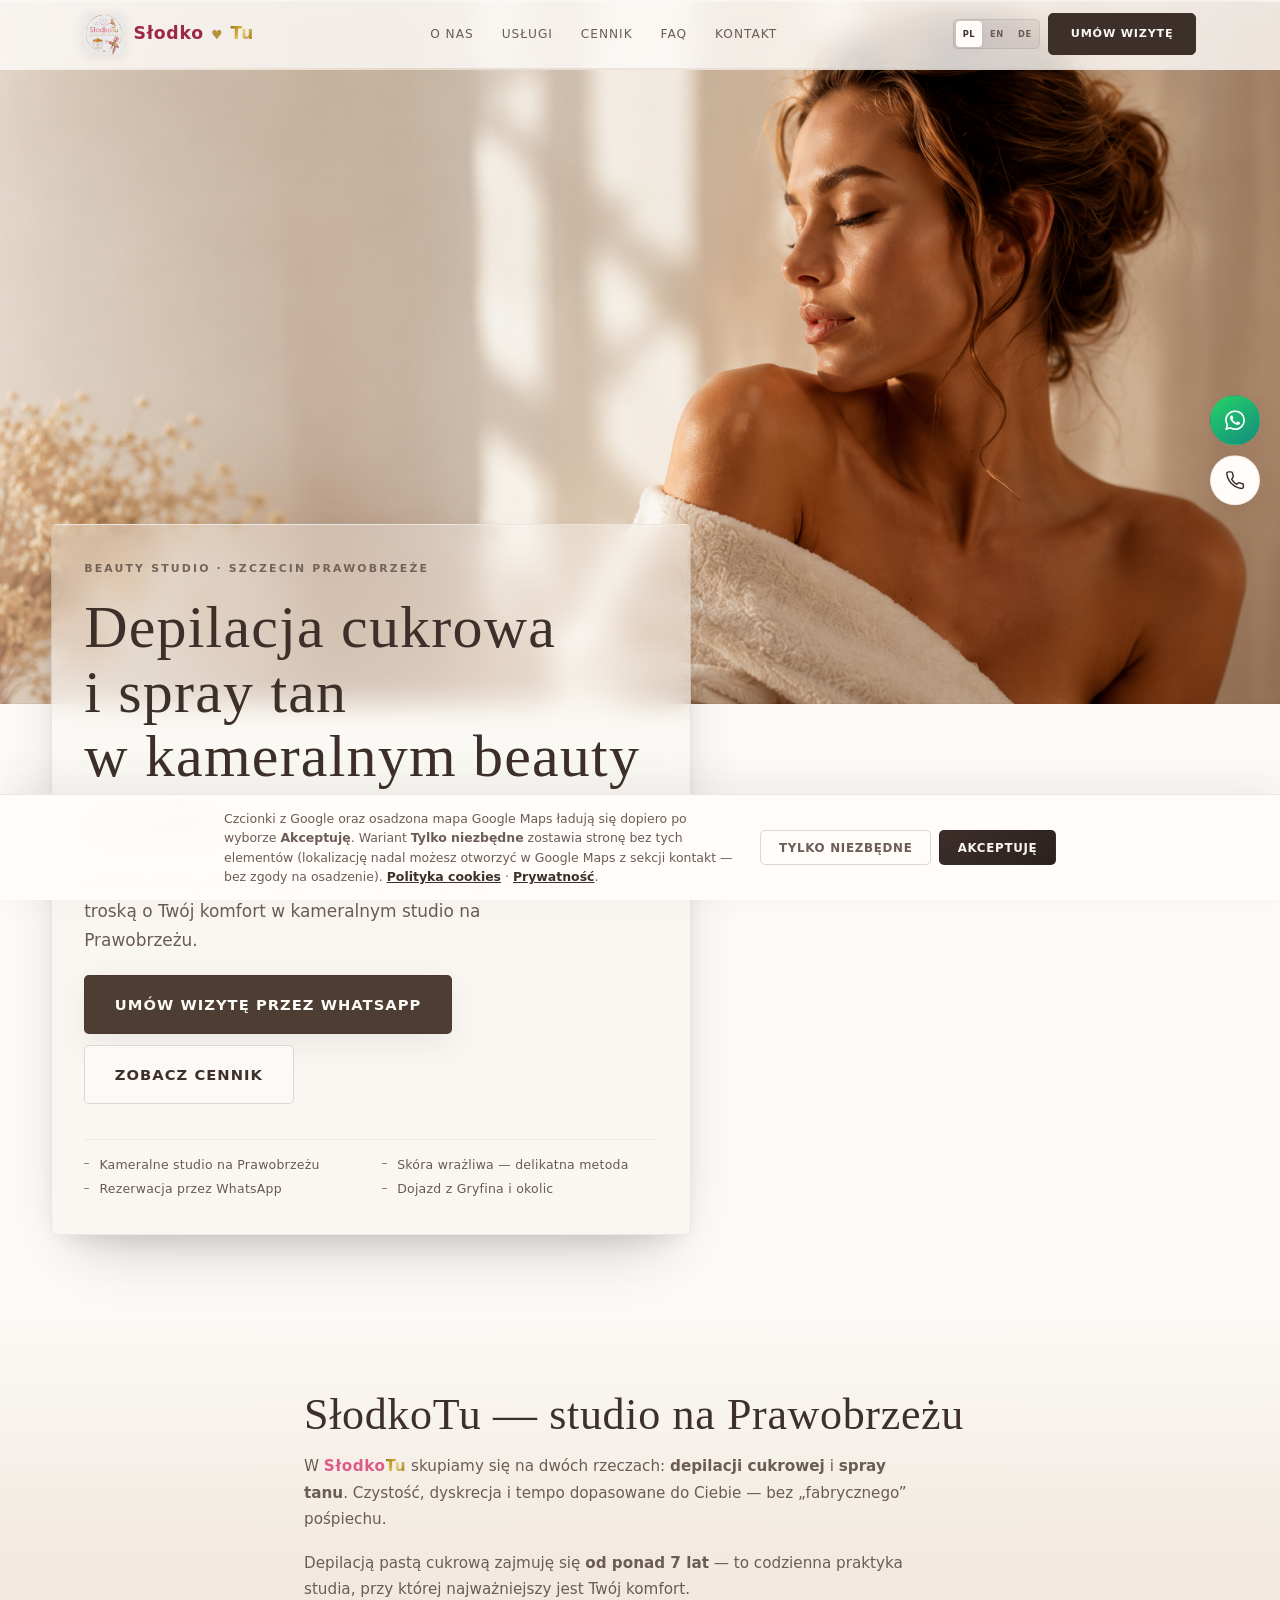
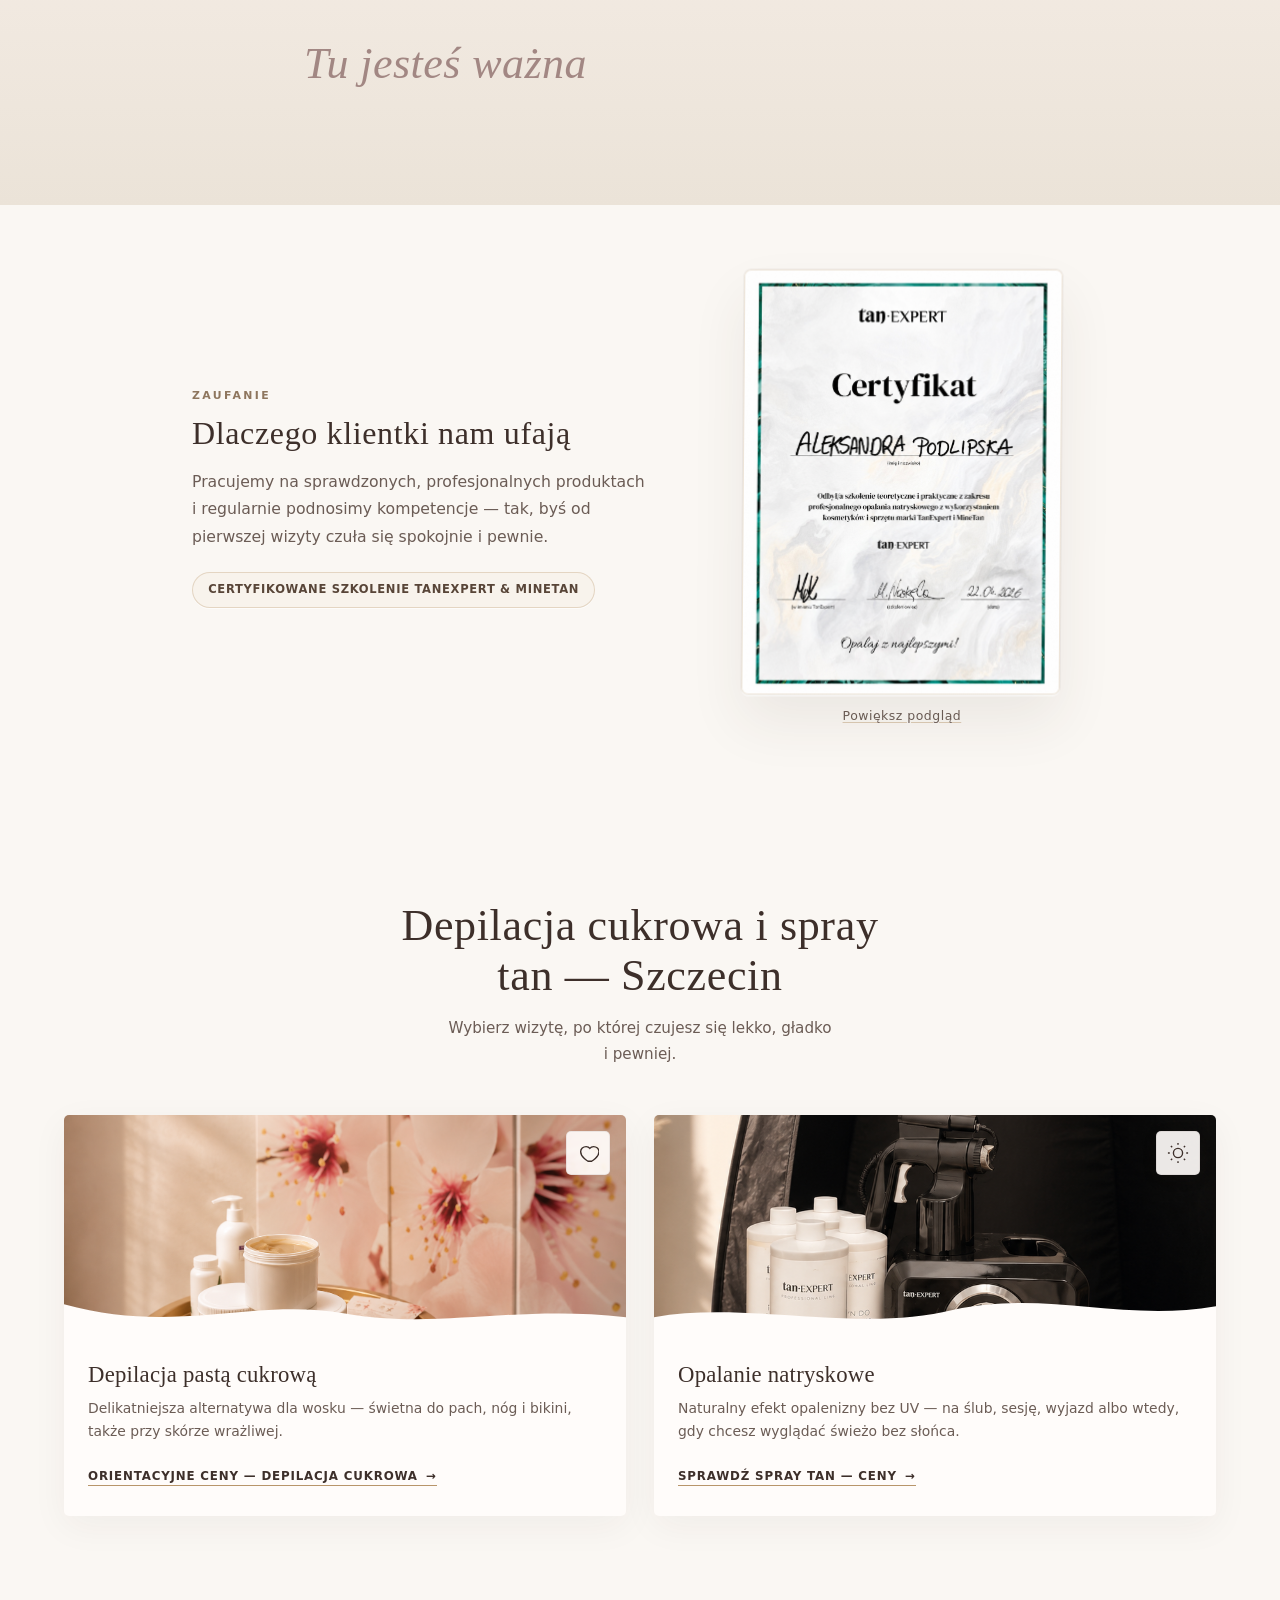
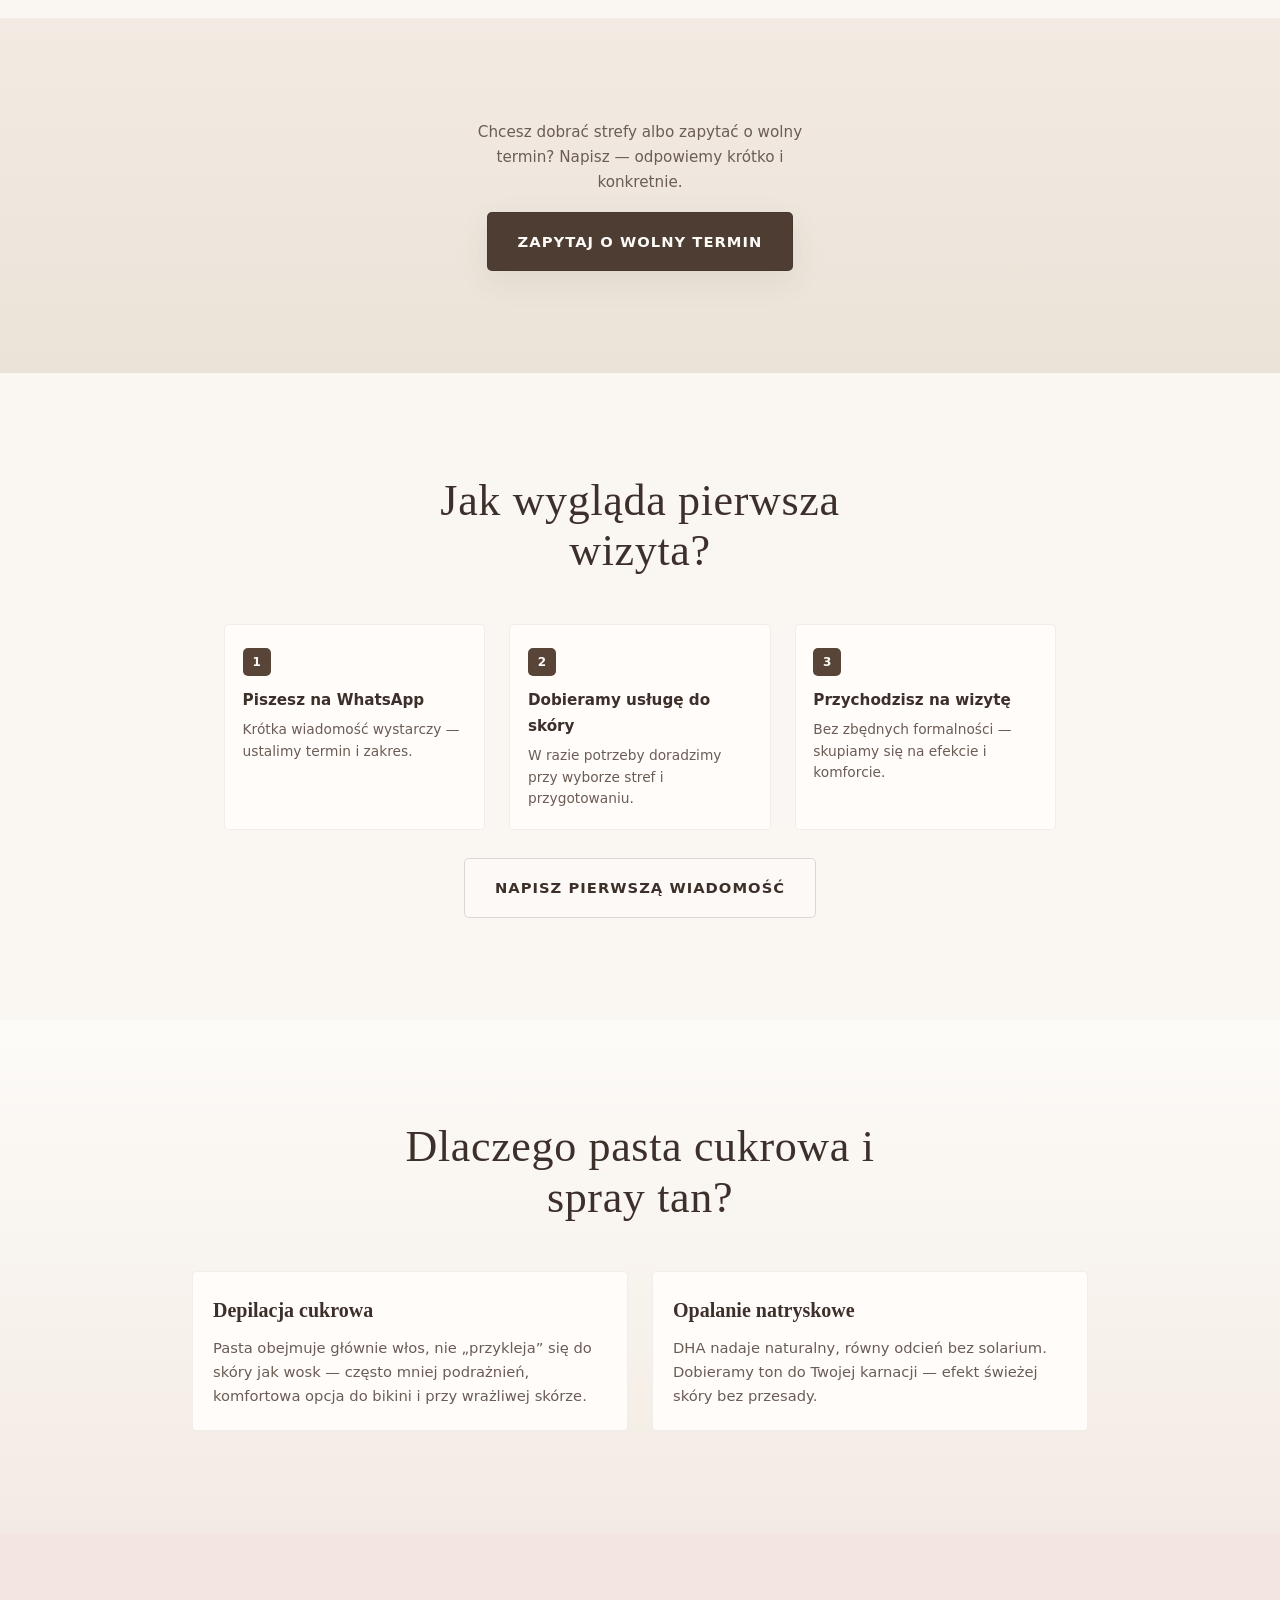
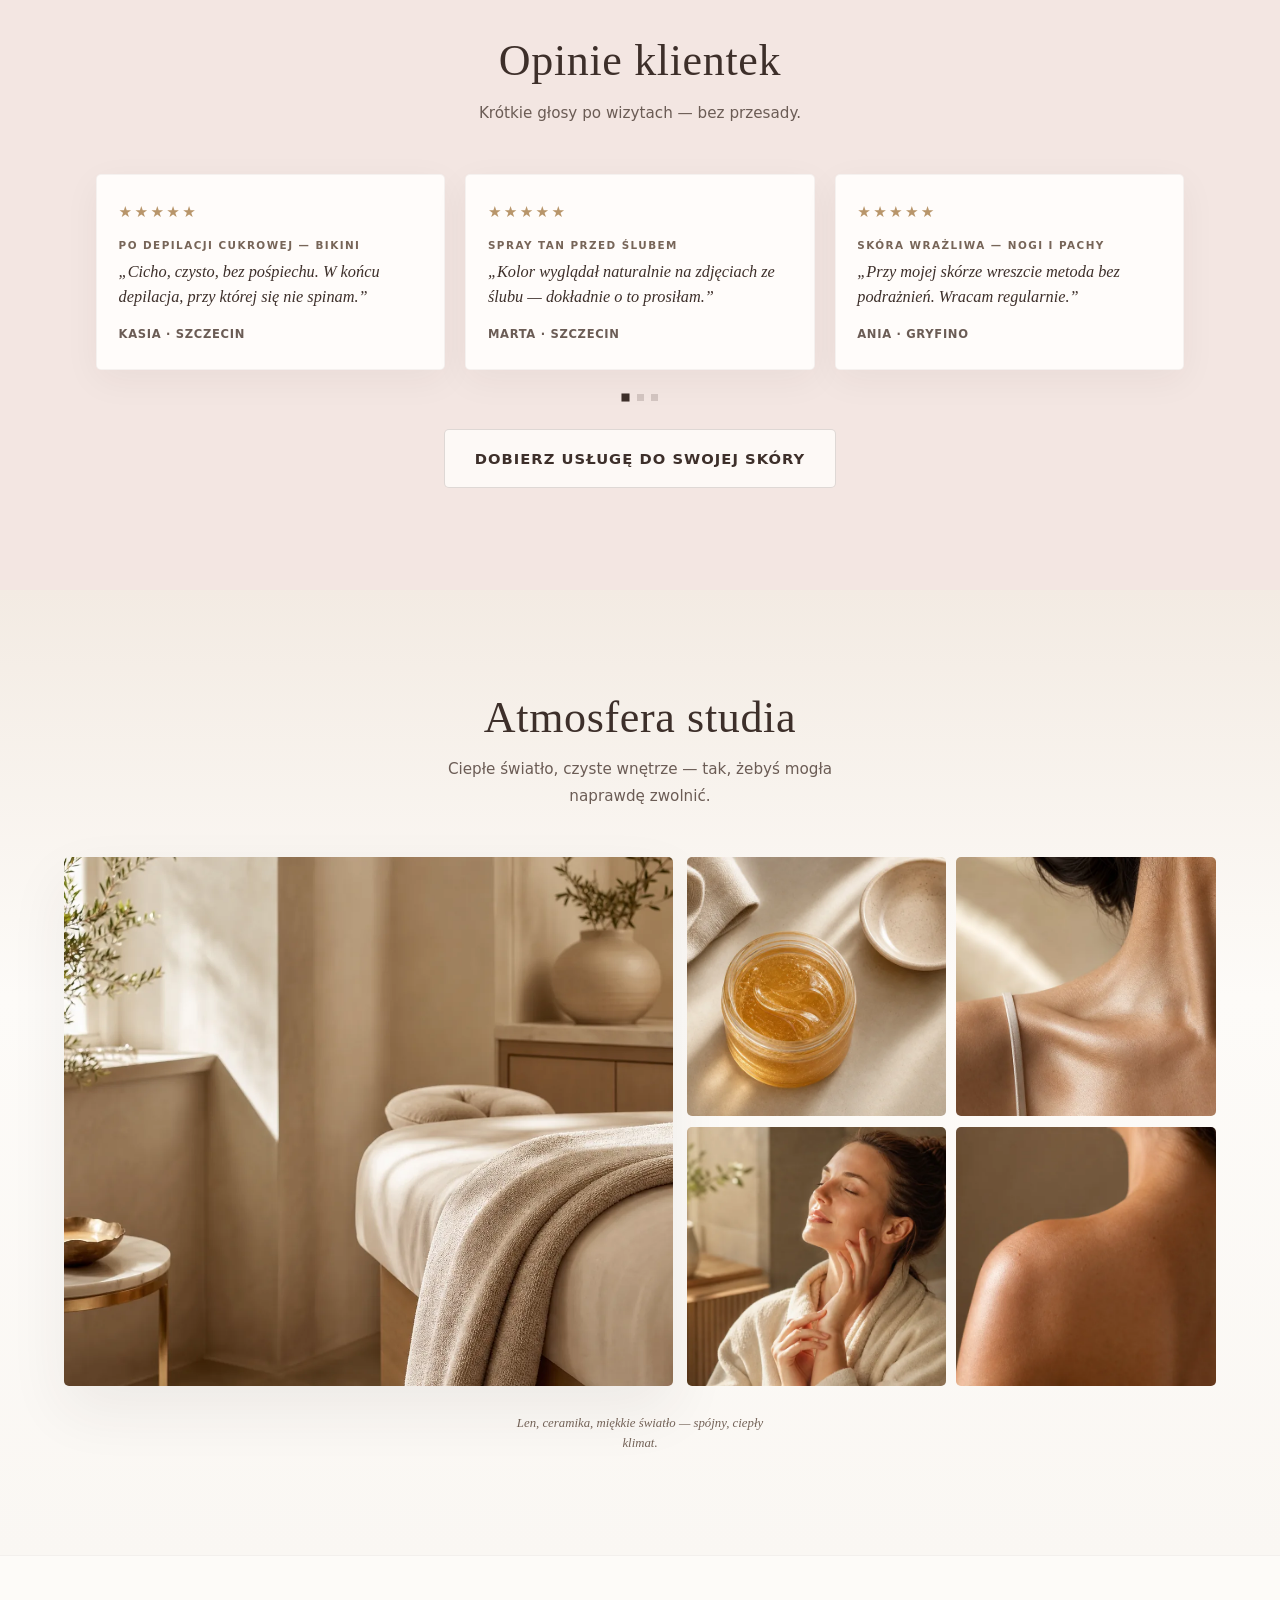
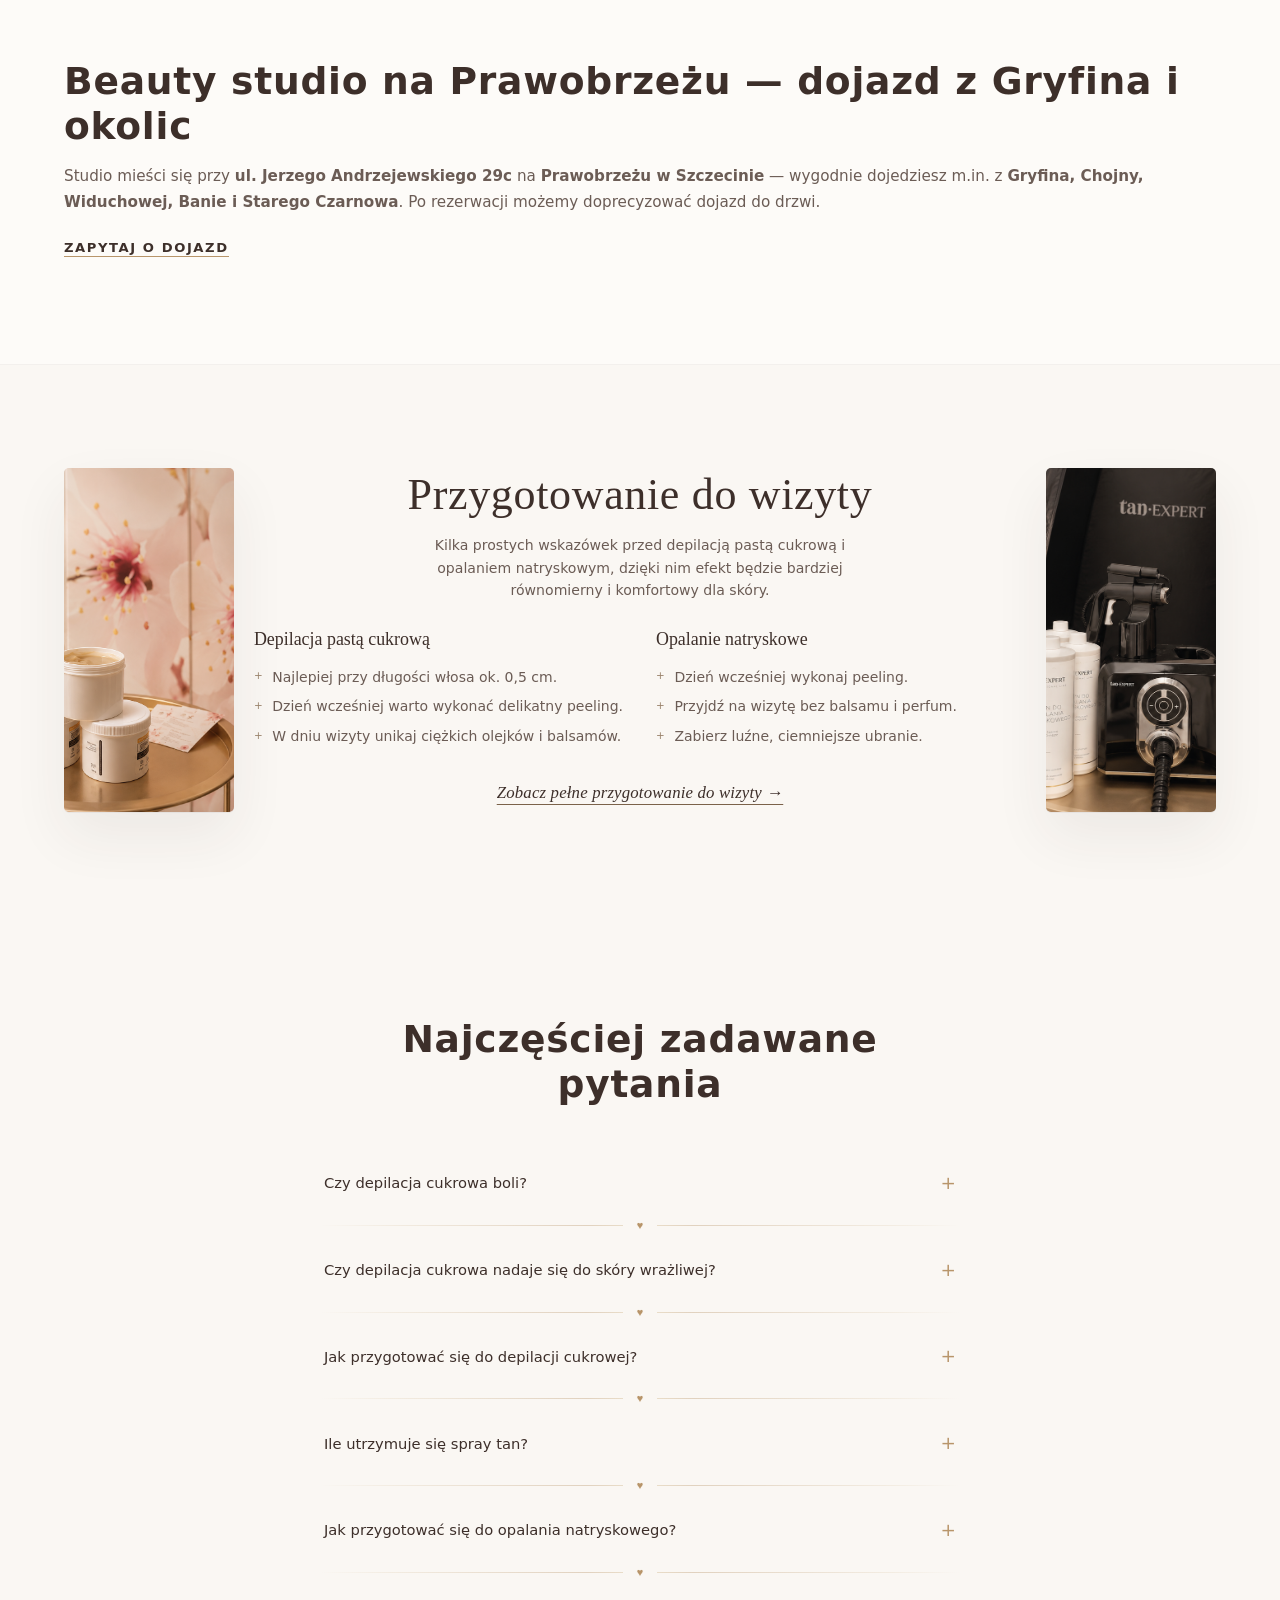
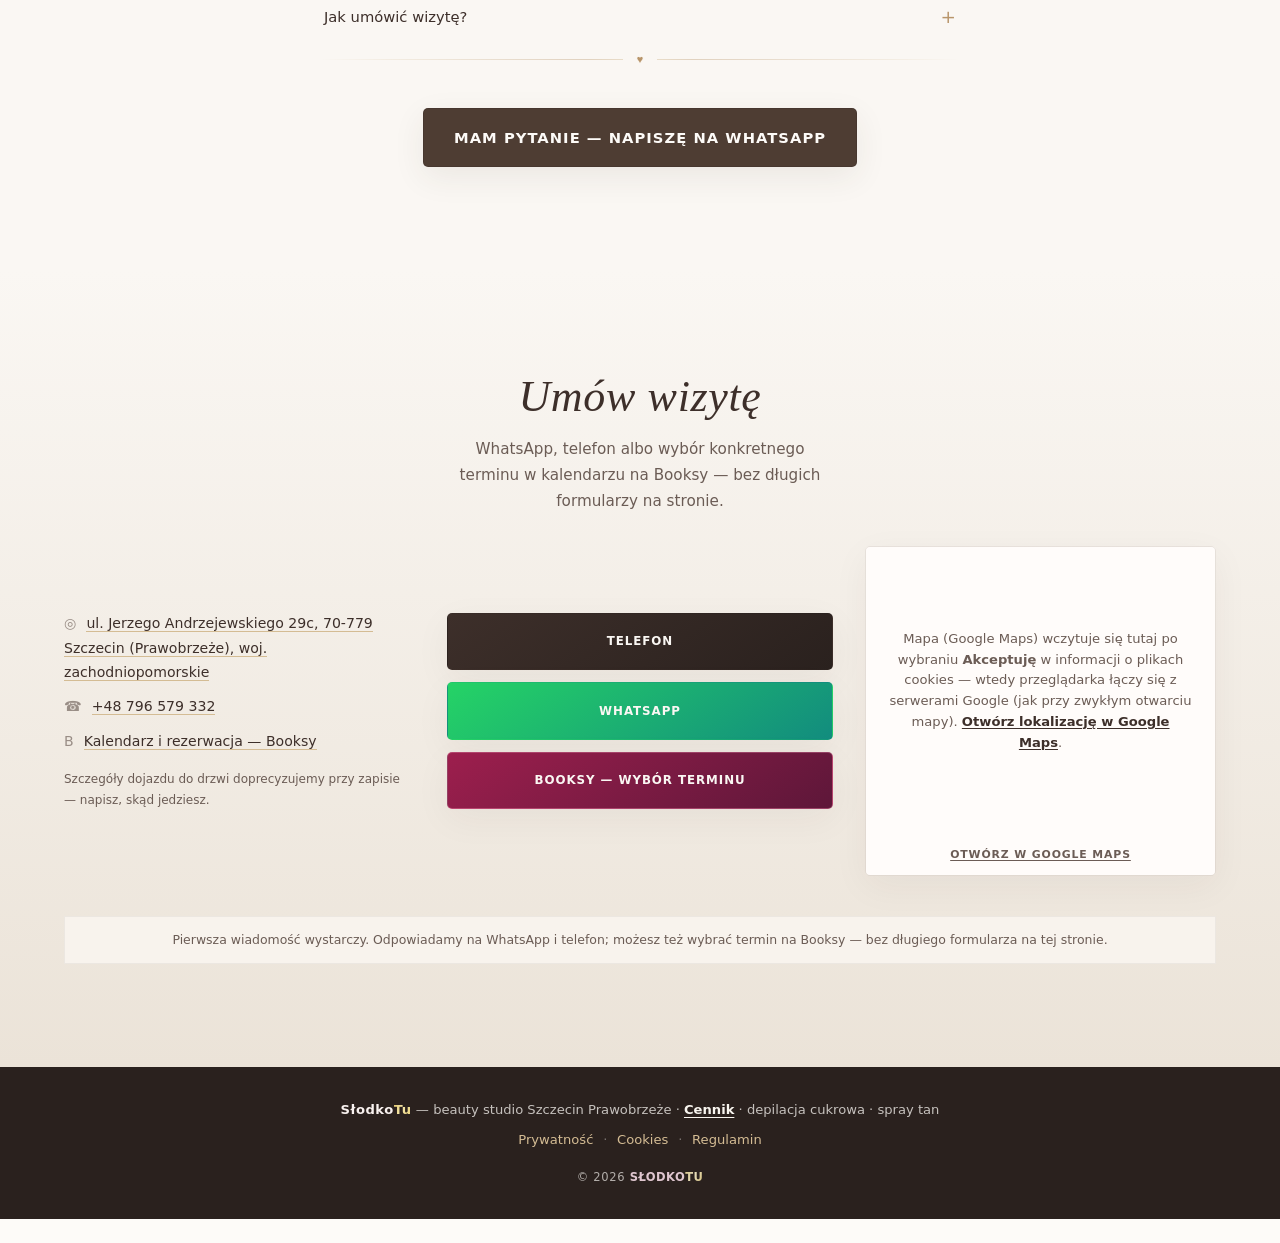
==== commit 381337dd: "preprod - removed galeria navbar" ====
--- a/index.html
+++ b/index.html
@@ -34,7 +34,6 @@
           <li><a href="#o-nas" data-i18n="nav_about">O nas</a></li>
           <li><a href="#uslugi" data-i18n="nav_services">Usługi</a></li>
           <li><a href="cennik.html" data-i18n="nav_pricing">Cennik</a></li>
-          <li><a href="#efekty" data-i18n="nav_gallery">Galeria</a></li>
           <li><a href="#faq" data-i18n="nav_faq">FAQ</a></li>
           <li><a href="#kontakt" data-i18n="nav_contact">Kontakt</a></li>
         </ul>
--- a/css/styles.css
+++ b/css/styles.css
@@ -611,6 +611,7 @@
 .hero--straddle .hero__kicker {
   text-align: left;
   margin: 0;
+  font-family: var(--font-body);
   font-size: 0.68rem;
   font-weight: 600;
   letter-spacing: 0.2em;
@@ -978,11 +979,26 @@
   border-bottom: 1px solid color-mix(in srgb, var(--chocolate) 5%, transparent);
 }
 
+/* Dojazd: nagłówek w tym samym sans co akapit (miejscowości czytelnie i spójnie z kontaktem) */
+.section--local .section__title {
+  font-family: var(--font-body);
+  font-weight: 600;
+  font-size: clamp(1.65rem, 1.05rem + 1.65vw, 2.35rem);
+  line-height: 1.2;
+  letter-spacing: 0.02em;
+}
+
 .local__text {
   margin: 0 0 1rem;
   color: var(--chocolate-muted);
   line-height: 1.72;
   font-size: 0.95rem;
+  font-family: var(--font-body);
+}
+
+.local__text strong,
+.local__text a {
+  font-family: inherit;
 }
 
 .local__cta {
@@ -2086,6 +2102,7 @@
 }
 
 .review-card__meta {
+  font-family: var(--font-body);
   font-size: 0.72rem;
   font-weight: 600;
   letter-spacing: 0.06em;
@@ -2324,6 +2341,7 @@
 
 .contact-aside {
   font-style: normal;
+  font-family: var(--font-body);
 }
 
 .contact-layout {
@@ -2344,9 +2362,11 @@
   margin: 0 0 0.65rem;
   font-size: 0.88rem;
   color: var(--chocolate-muted);
+  font-family: var(--font-body);
 }
 
 .contact-aside__line a {
+  font-family: inherit;
   color: var(--chocolate);
   text-decoration: none;
   border-bottom: 1px solid var(--gold-soft);
@@ -2366,6 +2386,7 @@
 .contact-aside__hint {
   margin: 1rem 0 0;
   font-size: 0.75rem;
+  font-family: var(--font-body);
   color: var(--chocolate-muted);
 }
 
@@ -2373,6 +2394,7 @@
   margin: 1.35rem 0 0;
   padding: 0.85rem 1rem;
   font-size: 0.78rem;
+  font-family: var(--font-body);
   line-height: 1.55;
   color: var(--chocolate-muted);
   text-align: center;
@@ -2479,12 +2501,14 @@
   margin: 0;
   max-width: 40ch;
   font-size: 0.82rem;
+  font-family: var(--font-body);
   line-height: 1.58;
   color: var(--chocolate-muted);
   text-align: center;
 }
 
 .contact-map-placeholder__text a {
+  font-family: inherit;
   color: var(--chocolate);
   font-weight: 600;
   text-decoration: underline;
@@ -2502,6 +2526,7 @@
 .contact-map-link {
   display: block;
   padding: 0.65rem 1rem;
+  font-family: var(--font-body);
   font-size: 0.68rem;
   font-weight: 600;
   letter-spacing: 0.08em;
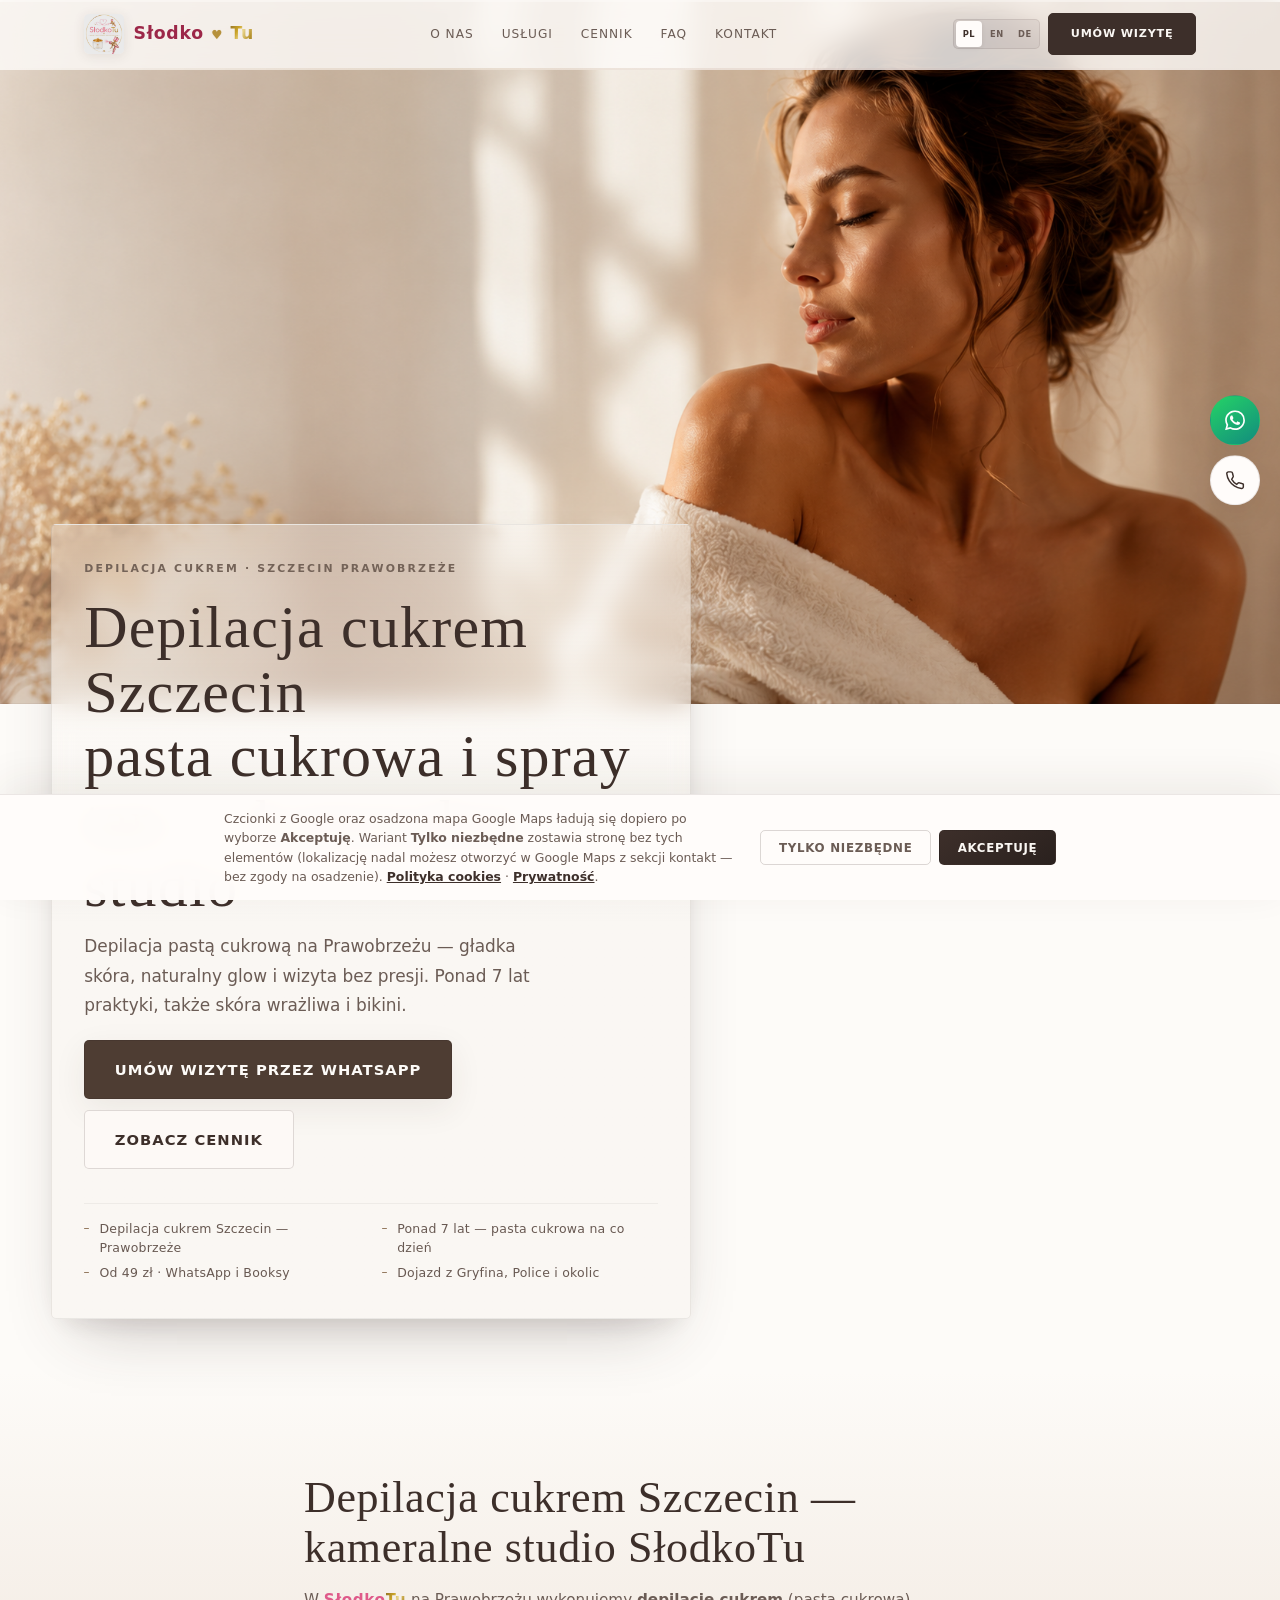
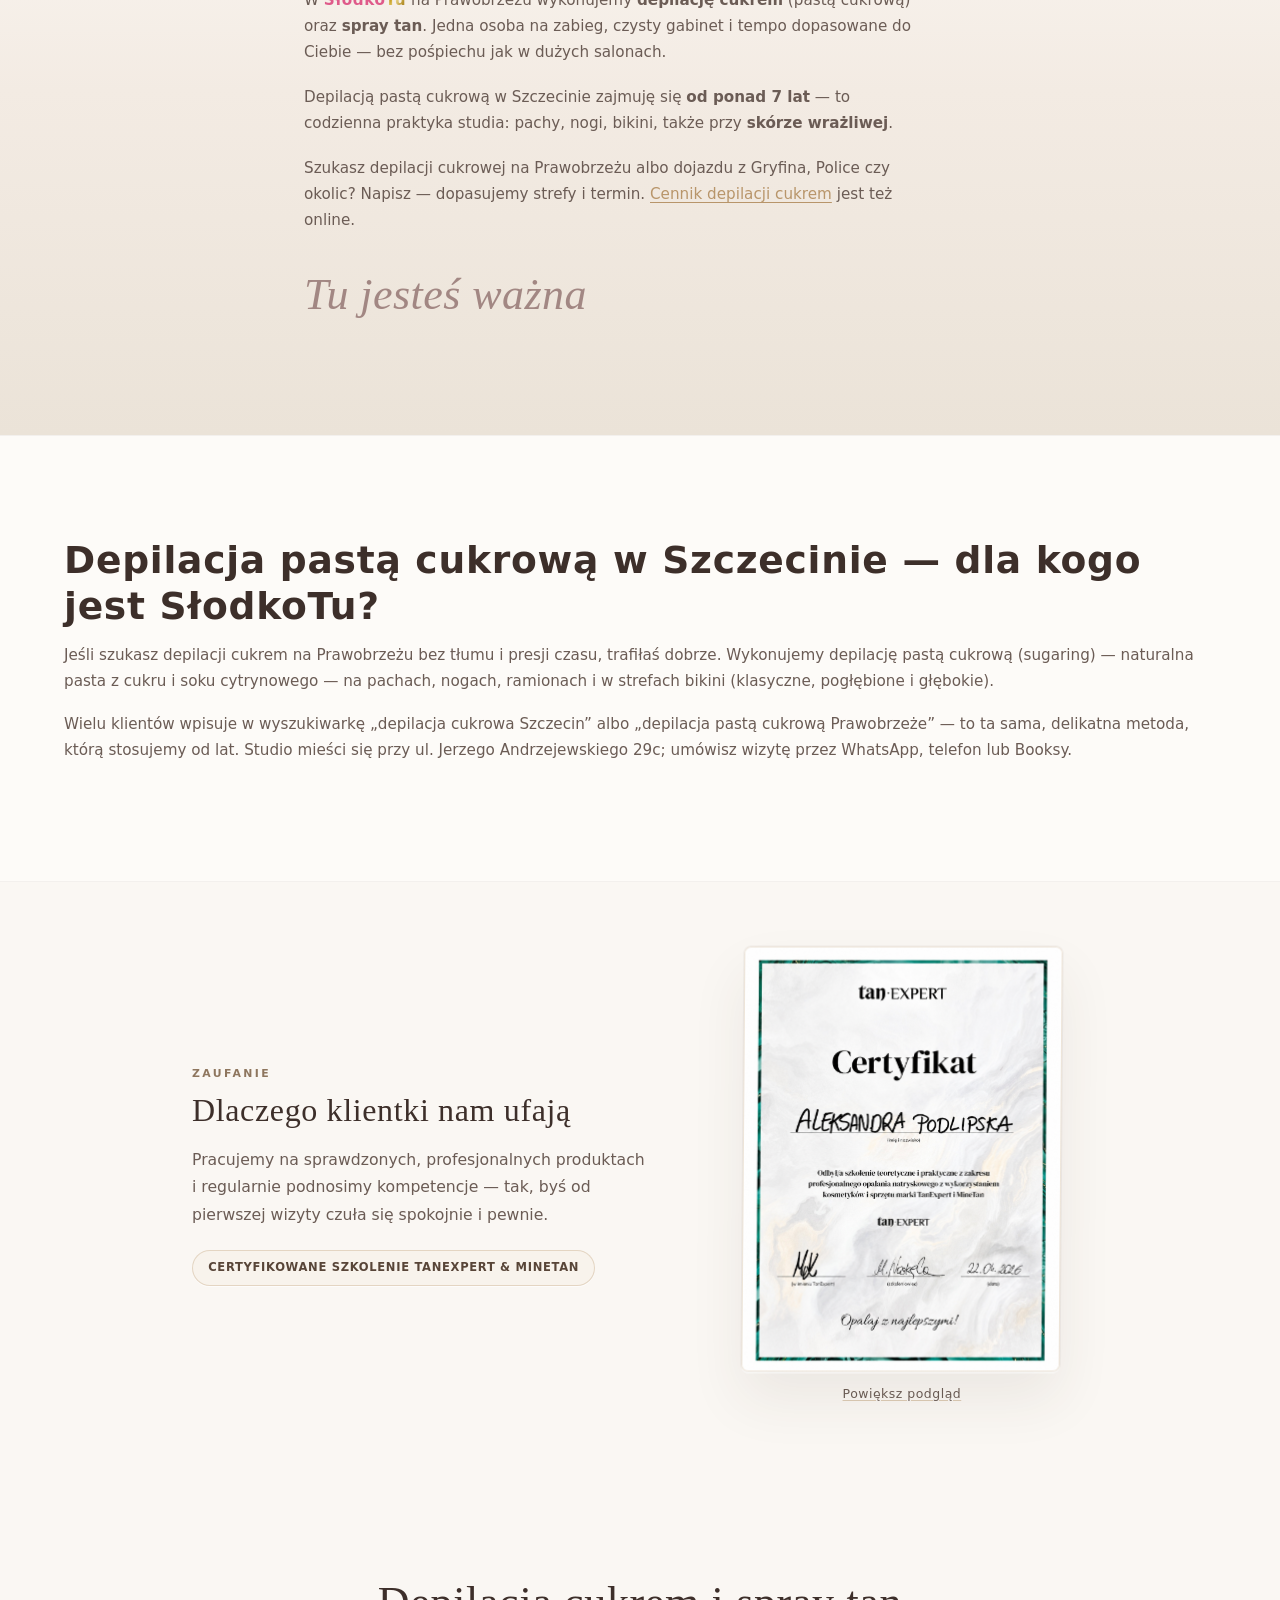
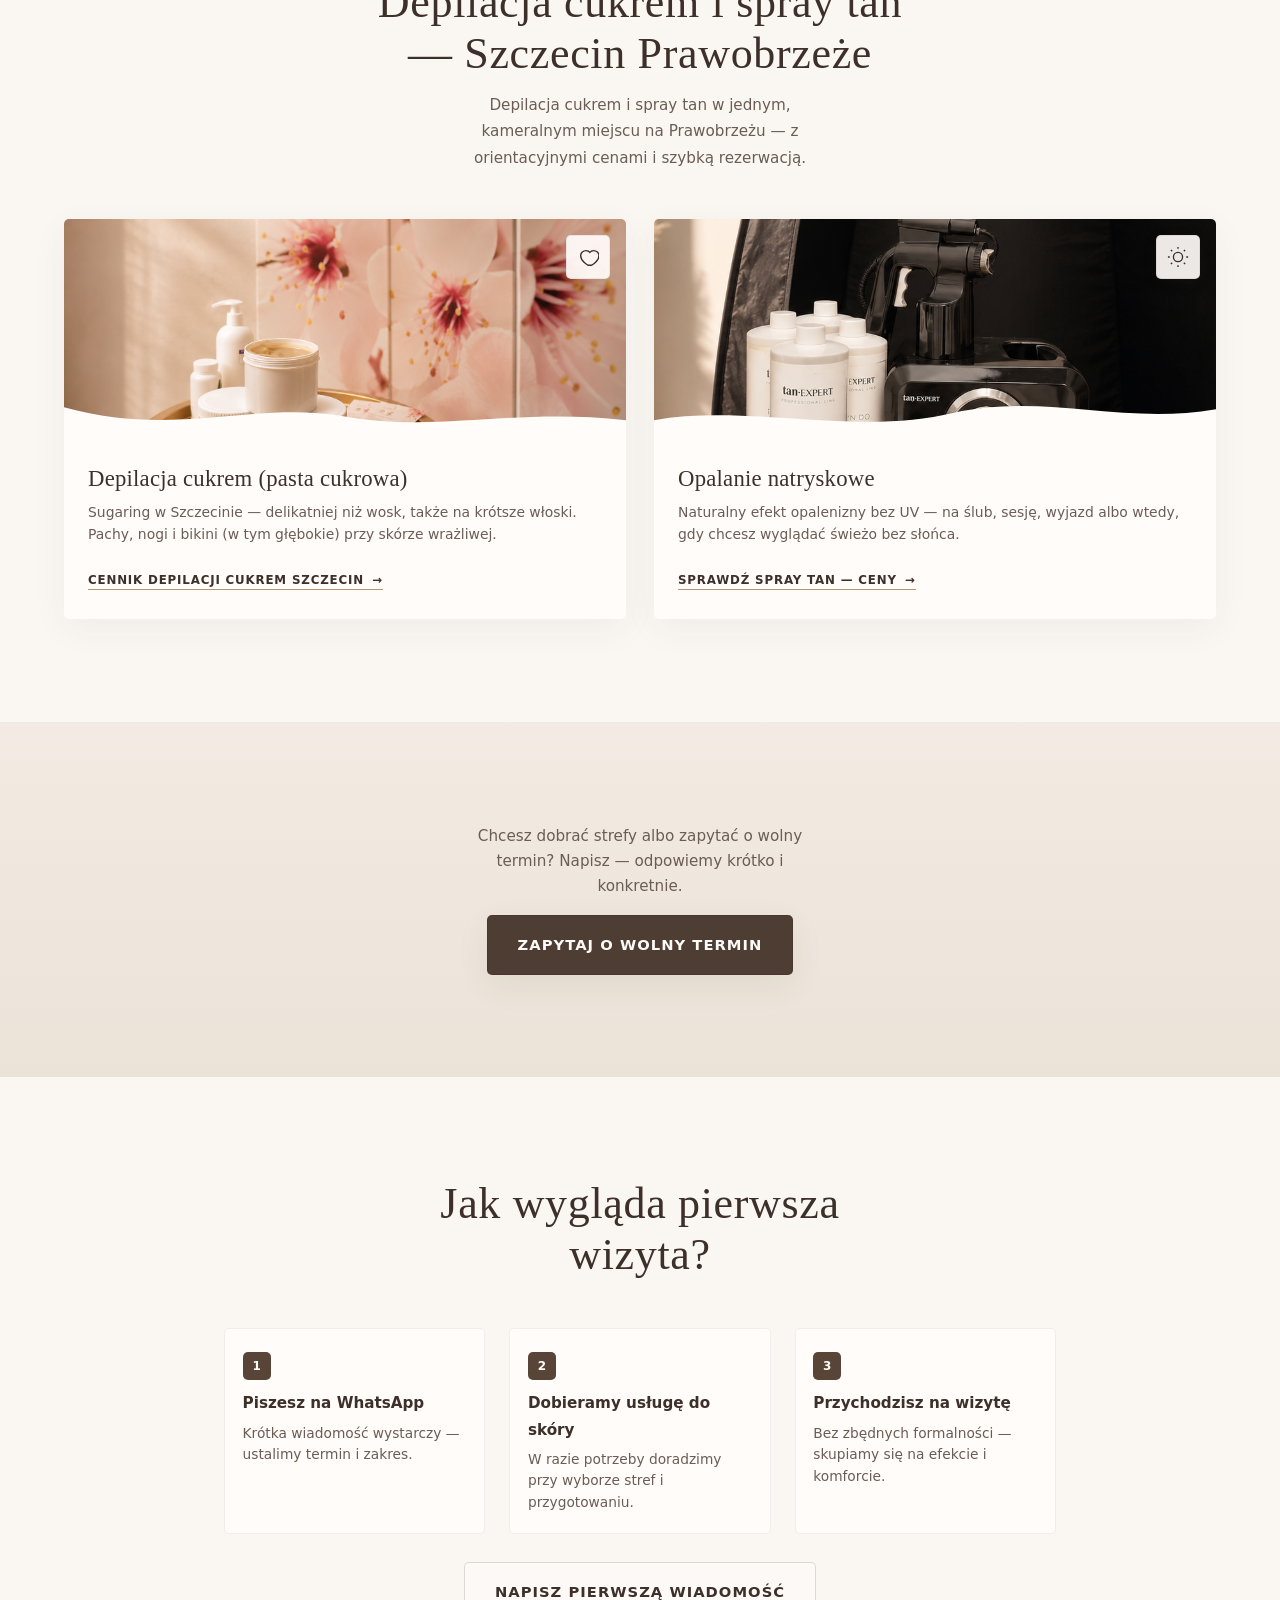
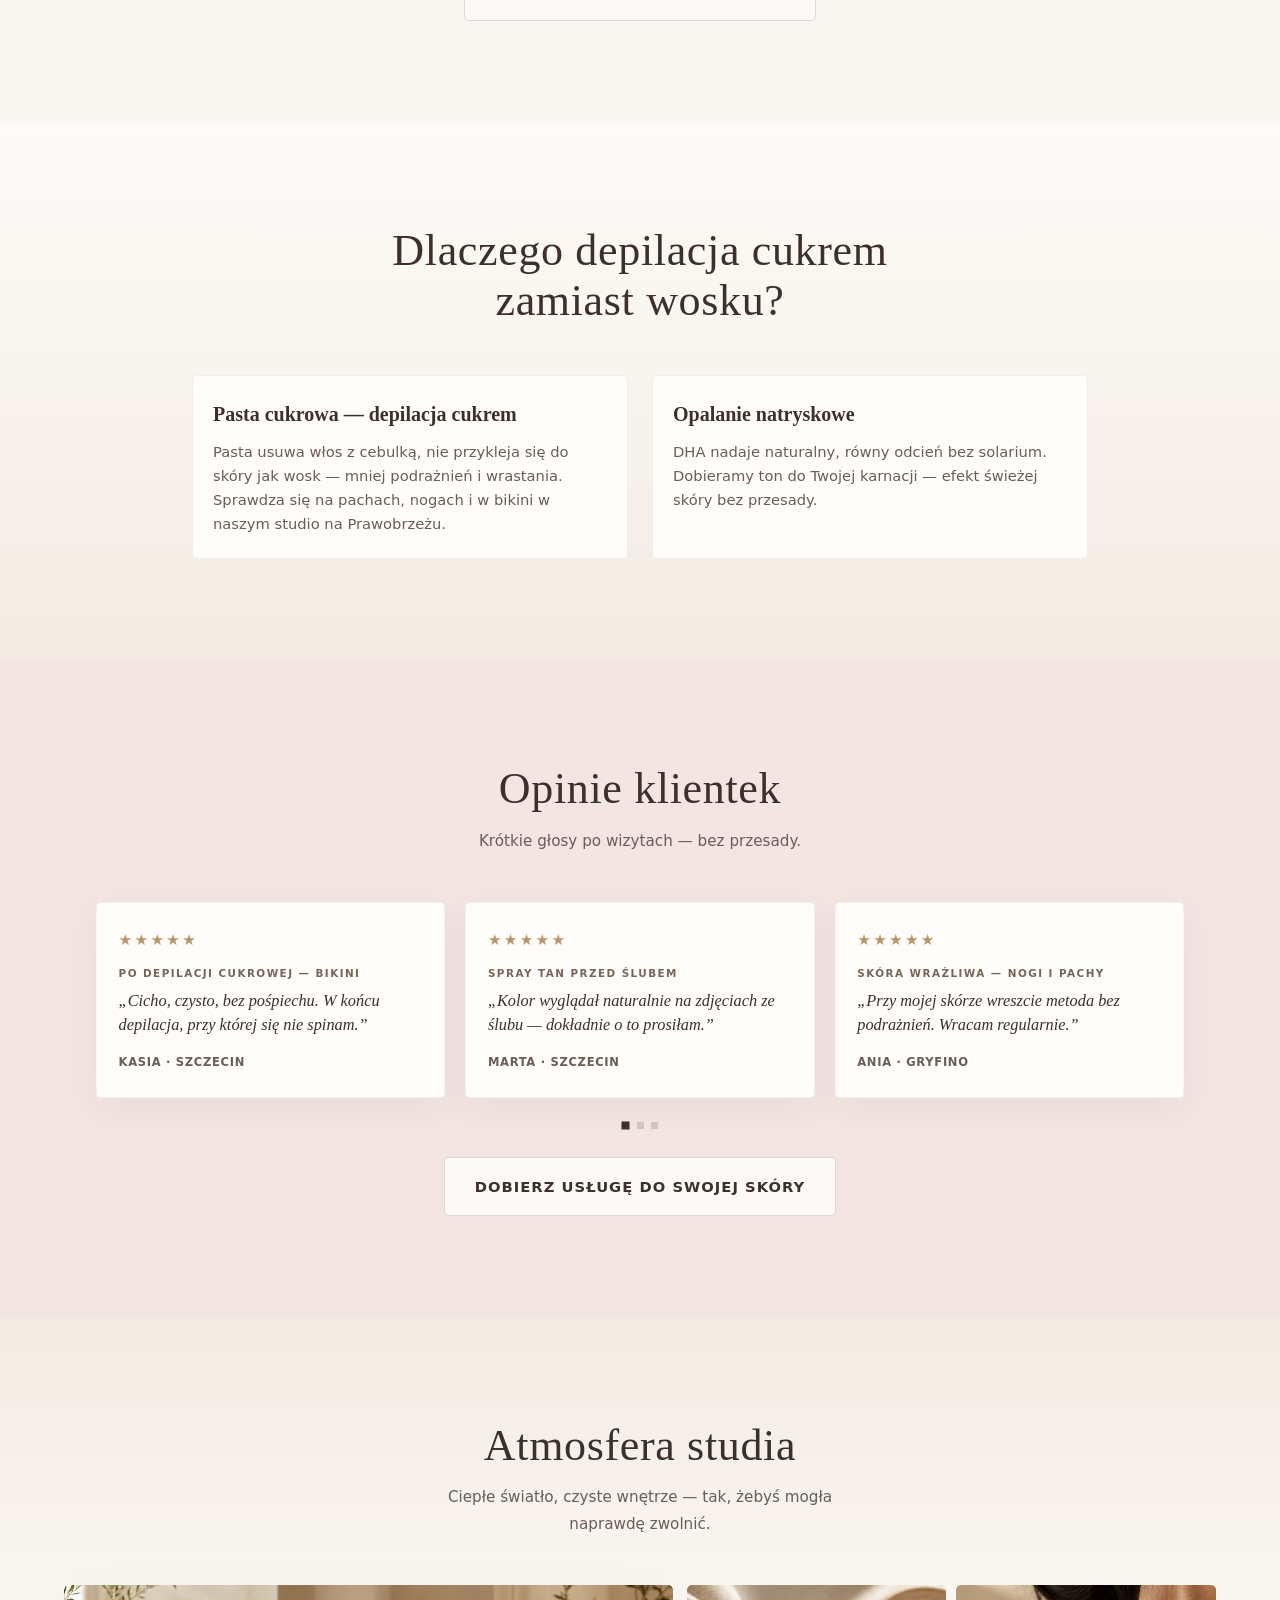
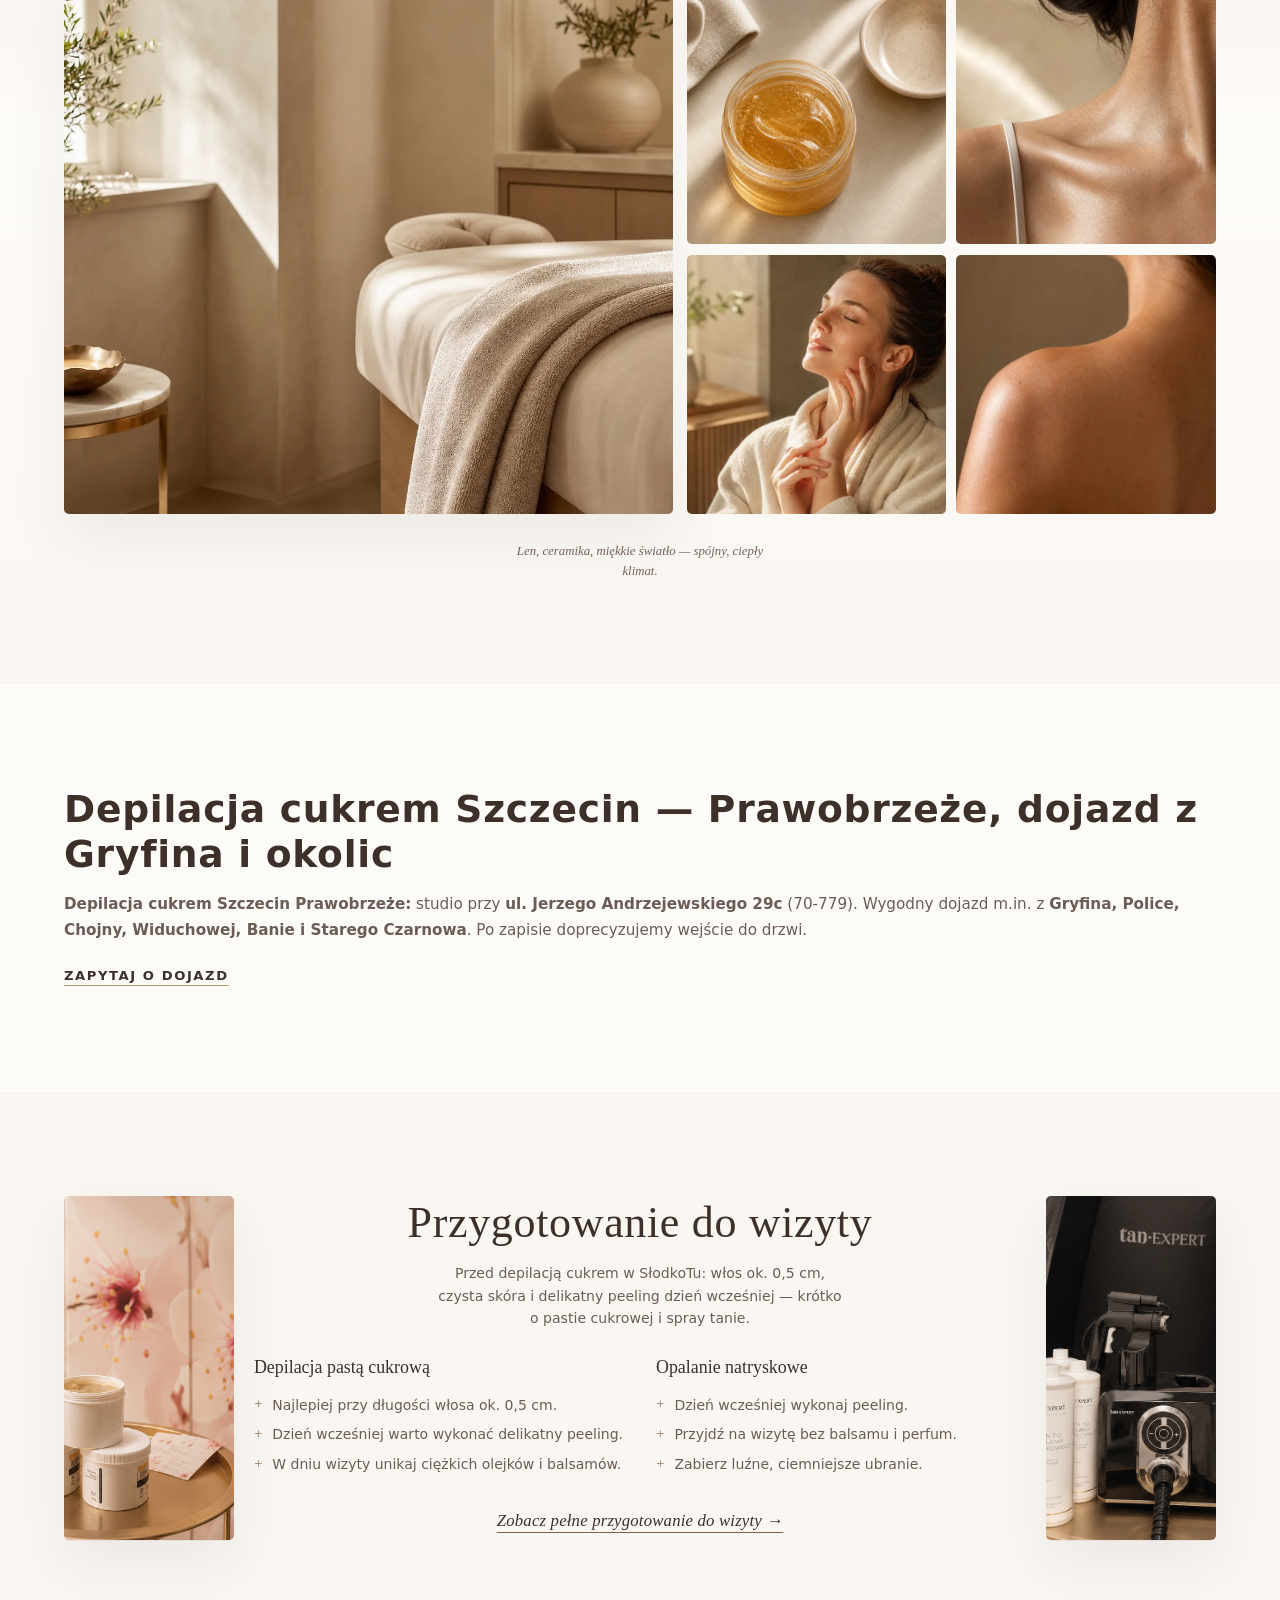
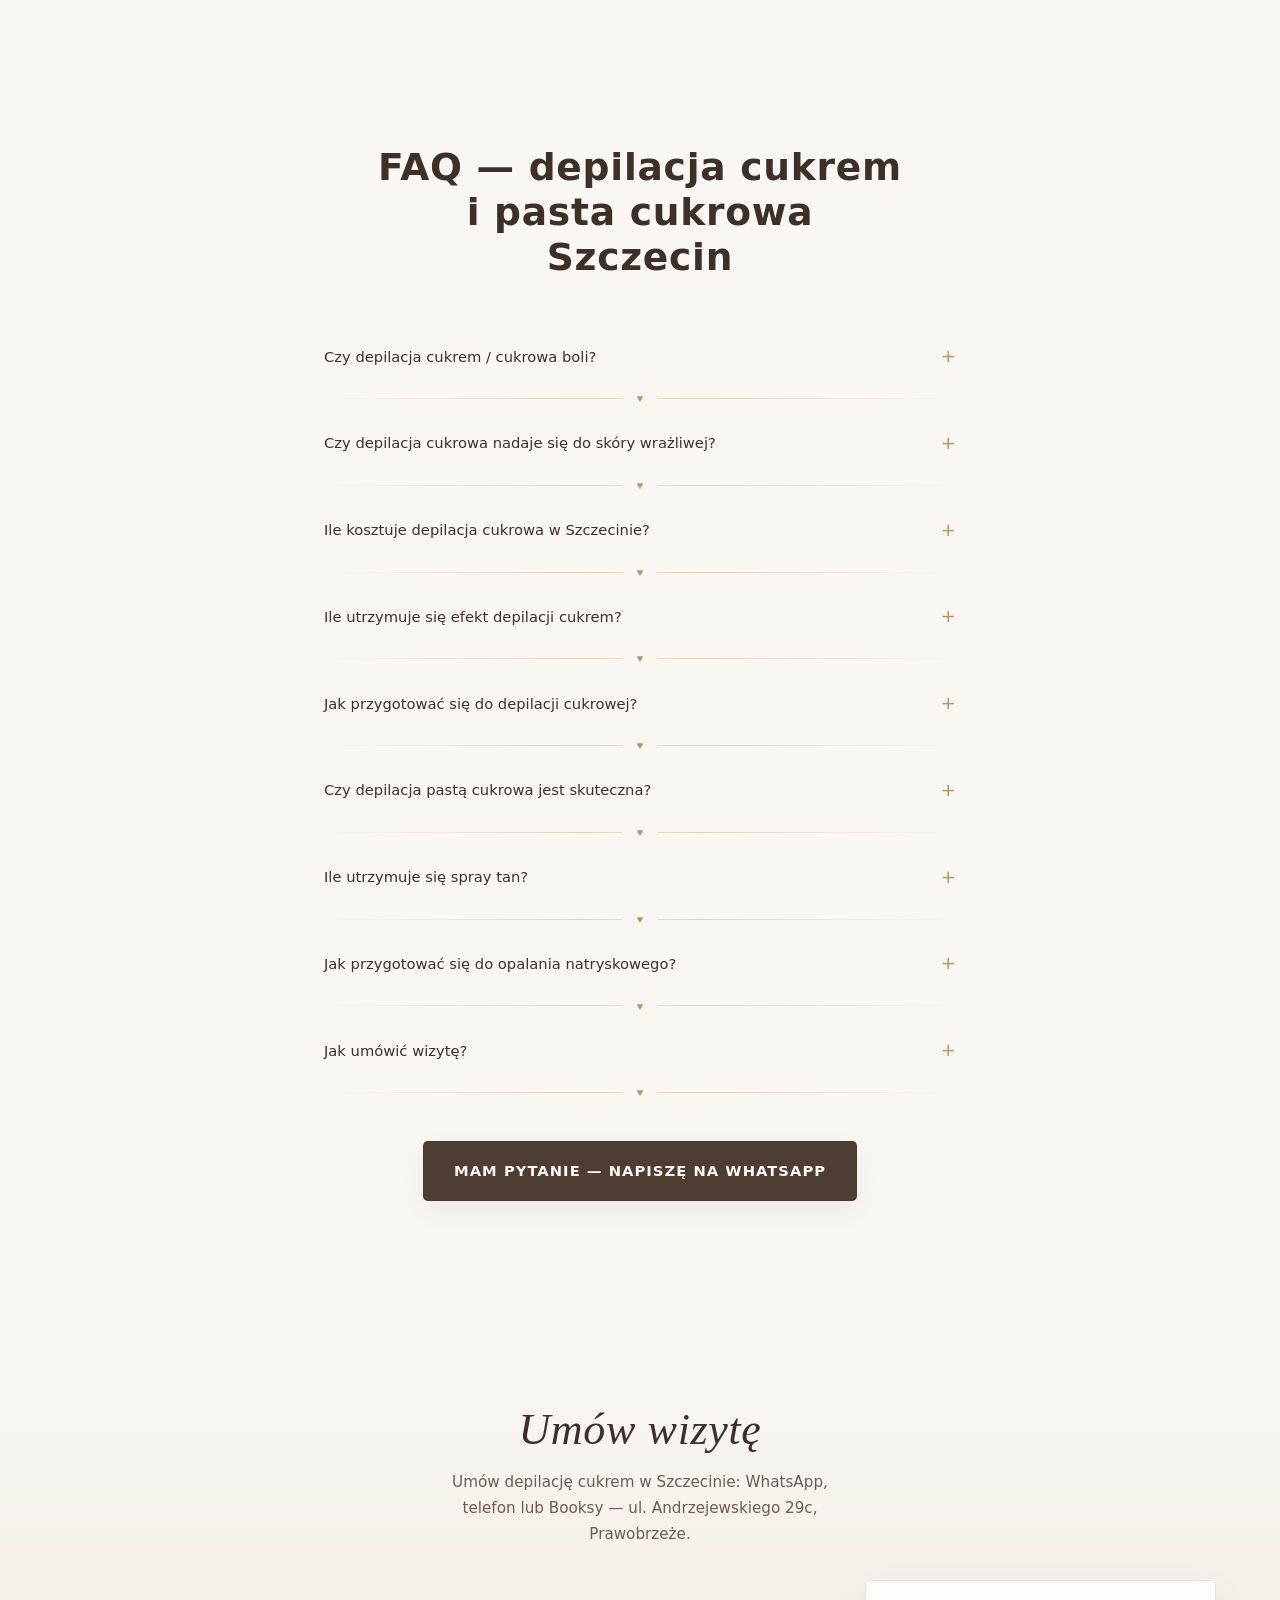
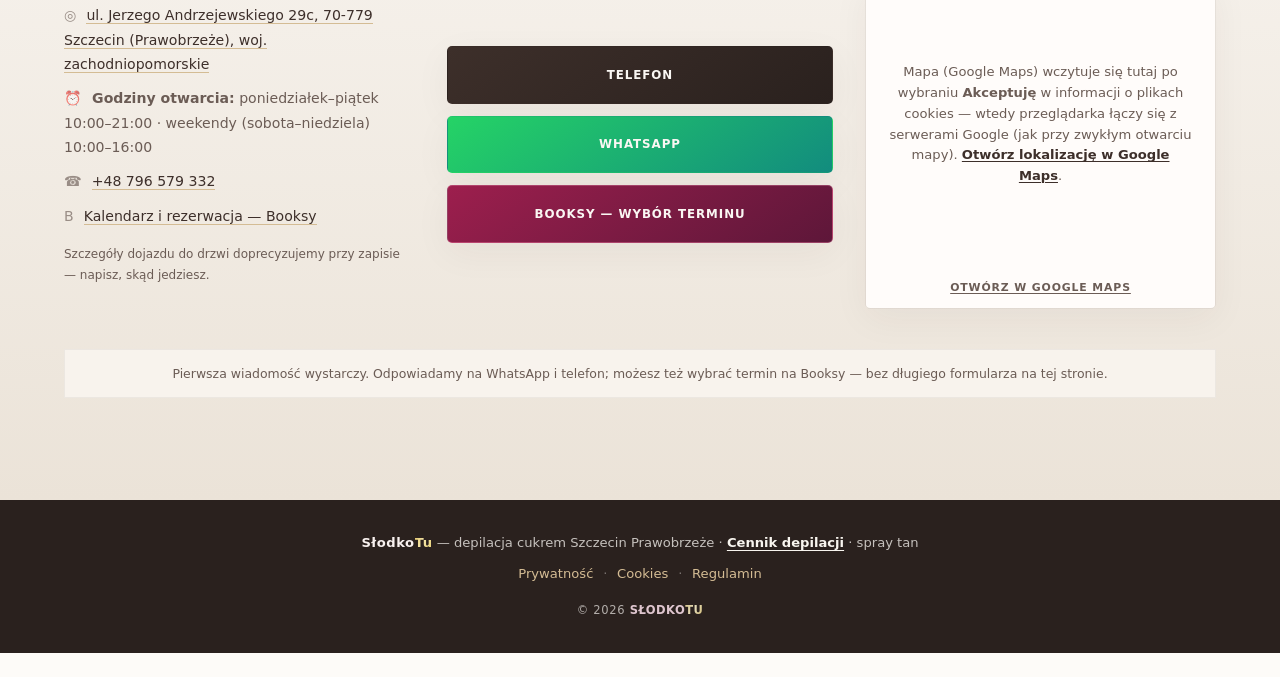
==== commit 1174cb90: "SEO adjustments" ====
--- a/index.html
+++ b/index.html
@@ -3,14 +3,14 @@
 <head>
   <meta charset="UTF-8" />
   <meta name="viewport" content="width=device-width, initial-scale=1, viewport-fit=cover" />
-  <title>SłodkoTu — depilacja cukrowa i opalanie natryskowe Szczecin Prawobrzeże | beauty studio</title>
-  <meta name="description" content="Depilacja pastą cukrową i spray tan na Prawobrzeżu w Szczecinie (ul. Andrzejewskiego). Gładka skóra, naturalny glow, wizyta w kameralnym studio. Umów się przez WhatsApp — dojazd z Gryfina i okolic." />
+  <title>Depilacja cukrem Szczecin | SłodkoTu — pasta cukrowa, spray tan Prawobrzeże</title>
+  <meta name="description" content="Depilacja cukrem i pastą cukrową na Prawobrzeżu w Szczecinie (ul. Andrzejewskiego 29c). Ponad 7 lat doświadczenia, skóra wrażliwa — od 49 zł. Umów wizytę: WhatsApp lub Booksy." />
   <meta name="theme-color" content="#fdfbf8" />
   <link rel="icon" href="Logo%20S%C5%82odko%20Tu.jpg" type="image/jpeg" />
   <link rel="apple-touch-icon" href="Logo%20S%C5%82odko%20Tu.jpg" />
   <link rel="canonical" href="https://slodkotu.pl/" />
-  <meta property="og:title" content="SłodkoTu — beauty studio Szczecin Prawobrzeże" />
-  <meta property="og:description" content="Depilacja pastą cukrową, spray tan i opalanie natryskowe na Prawobrzeżu w Szczecinie — kameralnie, bez pośpiechu. Dobry dojazd z Gryfina, Chojny czy Widuchowej." />
+  <meta property="og:title" content="Depilacja cukrem Szczecin | SłodkoTu — Prawobrzeże" />
+  <meta property="og:description" content="Depilacja cukrem i pastą cukrową w kameralnym studio na Prawobrzeżu — od 49 zł, spray tan, WhatsApp i Booksy. Dobry dojazd z Gryfina i okolic." />
   <meta property="og:type" content="website" />
   <meta property="og:url" content="https://slodkotu.pl/" />
   <meta property="og:image" content="https://slodkotu.pl/Logo%20S%C5%82odko%20Tu.jpg" />
@@ -26,7 +26,7 @@
   <header class="site-header" id="top">
     <div class="site-header__inner">
       <a class="brand" href="#top">
-        <img class="brand__logo" src="Logo Słodko Tu.jpg" width="96" height="96" alt="" decoding="async" />
+        <img class="brand__logo" src="Logo Słodko Tu.jpg" width="96" height="96" alt="SłodkoTu — depilacja cukrem Szczecin Prawobrzeże" decoding="async" />
         <span class="brand__text brand-mark brand-mark--nowrap"><span class="brand-mark__slodko">Słodko</span> <span class="brand__heart" aria-hidden="true">♥</span> <span class="brand-mark__tu">Tu</span></span>
       </a>
       <nav class="nav" data-i18n-aria="nav_aria" aria-label="Nawigacja główna">
@@ -54,19 +54,19 @@
   <main id="main">
     <section class="hero hero--straddle" aria-labelledby="hero-heading">
       <div class="hero__media">
-        <div class="hero__visual" role="img" data-i18n-aria="hero_aria_bg" aria-label="Wizualizacja studia SłodkoTu — miękkie światło, naturalny klimat"></div>
+        <div class="hero__visual" role="img" data-i18n-aria="hero_aria_bg" aria-label="Studio depilacji cukrem SłodkoTu Szczecin Prawobrzeże — kameralny gabinet"></div>
       </div>
       <div class="hero__bridge">
         <div class="hero__bridge-inner">
           <div class="hero__copy-col">
             <div class="hero__editorial">
-              <p class="hero__kicker" data-i18n="hero_kicker">Beauty studio · Szczecin Prawobrzeże</p>
+              <p class="hero__kicker" data-i18n="hero_kicker">Depilacja cukrem · Szczecin Prawobrzeże</p>
               <div class="hero__main">
                 <h1 id="hero-heading" class="hero__title" data-i18n-html="hero_title">
-                  Depilacja cukrowa i spray tan<br />
-                  w kameralnym beauty studio
+                  Depilacja cukrem Szczecin<br />
+                  pasta cukrowa i spray tan — kameralne studio
                 </h1>
-                <p class="hero__lead" data-i18n="hero_lead">Gładka skóra, naturalny glow i wizyta bez presji — z troską o Twój komfort w kameralnym studio na Prawobrzeżu.</p>
+                <p class="hero__lead" data-i18n="hero_lead">Depilacja pastą cukrową na Prawobrzeżu — gładka skóra, naturalny glow i wizyta bez presji. Ponad 7 lat praktyki, także skóra wrażliwa i bikini.</p>
                 <div class="hero__ctas">
                   <a class="btn btn--solid" data-i18n-wa="wa_booking_long" data-i18n="hero_cta_wa" href="https://wa.me/48796579332?text=Dzie%C5%84%20dobry%2C%20chcia%C5%82abym%20um%C3%B3wi%C4%87%20wizyt%C4%99%20w%20S%C5%82odkoTu.">Umów wizytę przez WhatsApp</a>
                   <a class="btn btn--outline" data-i18n="hero_cta_pricing" href="cennik.html">Zobacz cennik</a>
@@ -75,10 +75,10 @@
               <div class="hero__trust" id="zaufanie" aria-labelledby="trust-badges-heading">
                 <h2 id="trust-badges-heading" class="visually-hidden" data-i18n="trust_badges_title">Na start</h2>
                 <ul class="hero__trust-list" role="list">
-                  <li data-i18n="trust_badge_1">Kameralne studio na Prawobrzeżu</li>
-                  <li data-i18n="trust_badge_2">Skóra wrażliwa — delikatna metoda</li>
-                  <li data-i18n="trust_badge_3">Rezerwacja przez WhatsApp</li>
-                  <li data-i18n="trust_badge_4">Dojazd z Gryfina i okolic</li>
+                  <li data-i18n="trust_badge_1">Depilacja cukrem Szczecin — Prawobrzeże</li>
+                  <li data-i18n="trust_badge_2">Ponad 7 lat — pasta cukrowa na co dzień</li>
+                  <li data-i18n="trust_badge_3">Od 49 zł · WhatsApp i Booksy</li>
+                  <li data-i18n="trust_badge_4">Dojazd z Gryfina, Police i okolic</li>
                 </ul>
               </div>
             </div>
@@ -101,11 +101,20 @@
     <section class="section section--about" id="o-nas" aria-labelledby="about-heading">
       <div class="section__inner about about--intro">
         <div class="about__copy">
-          <h2 id="about-heading" class="section__title" data-i18n="about_title">SłodkoTu — studio na Prawobrzeżu</h2>
-          <p class="about__text" data-i18n-html="about_p1_html">W <span class="brand-mark"><span class="brand-mark__slodko">Słodko</span><span class="brand-mark__tu">Tu</span></span> skupiamy się na dwóch rzeczach: <strong>depilacji cukrowej</strong> i <strong>spray tanu</strong>. Czystość, dyskrecja i tempo dopasowane do Ciebie — bez „fabrycznego” pośpiechu.</p>
-          <p class="about__text" data-i18n-html="about_p2_html">Depilacją pastą cukrową zajmuję się <strong>od ponad 7 lat</strong> — to codzienna praktyka studia, przy której najważniejszy jest Twój komfort.</p>
+          <h2 id="about-heading" class="section__title" data-i18n="about_title">Depilacja cukrem Szczecin — kameralne studio SłodkoTu</h2>
+          <p class="about__text" data-i18n-html="about_p1_html">W <span class="brand-mark"><span class="brand-mark__slodko">Słodko</span><span class="brand-mark__tu">Tu</span></span> na Prawobrzeżu wykonujemy <strong>depilację cukrem</strong> (pastą cukrową) oraz <strong>spray tan</strong>. Jedna osoba na zabieg, czysty gabinet i tempo dopasowane do Ciebie — bez pośpiechu jak w dużych salonach.</p>
+          <p class="about__text" data-i18n-html="about_p2_html">Depilacją pastą cukrową w Szczecinie zajmuję się <strong>od ponad 7 lat</strong> — to codzienna praktyka studia: pachy, nogi, bikini, także przy <strong>skórze wrażliwej</strong>.</p>
+          <p class="about__text" data-i18n-html="about_p3_html">Szukasz depilacji cukrowej na Prawobrzeżu albo dojazdu z Gryfina, Police czy okolic? Napisz — dopasujemy strefy i termin. <a href="cennik.html">Cennik depilacji cukrem</a> jest też online.</p>
           <p class="about__sign script" data-i18n="about_sign">Tu jesteś ważna</p>
         </div>
+      </div>
+    </section>
+
+    <section class="section section--local" id="depilacja-szczecin" aria-labelledby="seo-copy-heading">
+      <div class="section__inner section__inner--narrow">
+        <h2 id="seo-copy-heading" class="section__title" data-i18n="seo_h2">Depilacja pastą cukrową w Szczecinie — dla kogo jest SłodkoTu?</h2>
+        <p class="local__text" data-i18n="seo_p1">Jeśli szukasz depilacji cukrem na Prawobrzeżu bez tłumu i presji czasu, trafiłaś dobrze. Wykonujemy depilację pastą cukrową (sugaring) — naturalna pasta z cukru i soku cytrynowego — na pachach, nogach, ramionach i w strefach bikini (klasyczne, pogłębione i głębokie).</p>
+        <p class="local__text" data-i18n="seo_p2">Wielu klientów wpisuje w wyszukiwarkę „depilacja cukrowa Szczecin” albo „depilacja pastą cukrową Prawobrzeże” — to ta sama, delikatna metoda, którą stosujemy od lat. Studio mieści się przy ul. Jerzego Andrzejewskiego 29c; umówisz wizytę przez WhatsApp, telefon lub Booksy.</p>
       </div>
     </section>
 
@@ -177,8 +186,8 @@
     <section class="section section--services" id="uslugi" aria-labelledby="services-heading">
       <div class="section__inner">
         <header class="section__head section__head--center">
-          <h2 id="services-heading" class="section__title" data-i18n="services_title">Depilacja cukrowa i spray tan — Szczecin</h2>
-          <p class="section__subtitle" data-i18n="services_subtitle">Wybierz wizytę, po której czujesz się lekko, gładko i pewniej.</p>
+          <h2 id="services-heading" class="section__title" data-i18n="services_title">Depilacja cukrem i spray tan — Szczecin Prawobrzeże</h2>
+          <p class="section__subtitle" data-i18n="services_subtitle">Depilacja cukrem i spray tan w jednym, kameralnym miejscu na Prawobrzeżu — z orientacyjnymi cenami i szybką rezerwacją.</p>
         </header>
         <div class="service-grid">
           <article class="service-card">
@@ -191,9 +200,9 @@
               <svg class="service-card__wave" viewBox="0 0 600 48" preserveAspectRatio="none" aria-hidden="true"><path fill="var(--card)" d="M0,8 C120,42 200,0 300,18 C400,36 480,8 600,22 L600,48 L0,48 Z"/></svg>
             </div>
             <div class="service-card__body">
-              <h3 class="service-card__title" data-i18n="service_sugar_title">Depilacja pastą cukrową</h3>
-              <p class="service-card__text" data-i18n="service_sugar_text">Delikatniejsza alternatywa dla wosku — świetna do pach, nóg i bikini, także przy skórze wrażliwej.</p>
-              <a class="service-card__cta" data-i18n-html="service_sugar_cta_html" href="cennik.html#depilacja-pasta-cukrowa">Orientacyjne ceny — depilacja cukrowa <span class="service-card__arrow" aria-hidden="true">→</span></a>
+              <h3 class="service-card__title" data-i18n="service_sugar_title">Depilacja cukrem (pasta cukrowa)</h3>
+              <p class="service-card__text" data-i18n="service_sugar_text">Sugaring w Szczecinie — delikatniej niż wosk, także na krótsze włoski. Pachy, nogi i bikini (w tym głębokie) przy skórze wrażliwej.</p>
+              <a class="service-card__cta" data-i18n-html="service_sugar_cta_html" href="cennik.html#depilacja-pasta-cukrowa">Cennik depilacji cukrem Szczecin <span class="service-card__arrow" aria-hidden="true">→</span></a>
             </div>
           </article>
           <article class="service-card">
@@ -254,12 +263,12 @@
     <section class="section section--why" id="dlaczego" aria-labelledby="why-heading">
       <div class="section__inner">
         <header class="section__head section__head--center">
-          <h2 id="why-heading" class="section__title" data-i18n="why_title">Dlaczego pasta cukrowa i spray tan?</h2>
+          <h2 id="why-heading" class="section__title" data-i18n="why_title">Dlaczego depilacja cukrem zamiast wosku?</h2>
         </header>
         <div class="why-grid">
           <article class="why-card">
-            <h3 class="why-card__title" data-i18n="why_sugar_h3">Depilacja cukrowa</h3>
-            <p class="why-card__text" data-i18n="why_sugar_p">Pasta obejmuje głównie włos, nie „przykleja” się do skóry jak wosk — często mniej podrażnień, komfortowa opcja do bikini i przy wrażliwej skórze.</p>
+            <h3 class="why-card__title" data-i18n="why_sugar_h3">Pasta cukrowa — depilacja cukrem</h3>
+            <p class="why-card__text" data-i18n="why_sugar_p">Pasta usuwa włos z cebulką, nie przykleja się do skóry jak wosk — mniej podrażnień i wrastania. Sprawdza się na pachach, nogach i w bikini w naszym studio na Prawobrzeżu.</p>
           </article>
           <article class="why-card">
             <h3 class="why-card__title" data-i18n="why_tan_h3">Opalanie natryskowe</h3>
@@ -339,8 +348,8 @@
 
     <section class="section section--local" id="dojazd" aria-labelledby="local-heading">
       <div class="section__inner section__inner--narrow">
-        <h2 id="local-heading" class="section__title" data-i18n="local_title">Beauty studio na Prawobrzeżu — dojazd z Gryfina i okolic</h2>
-        <p class="local__text" data-i18n-html="local_p_html">Studio mieści się przy <strong>ul. Jerzego Andrzejewskiego 29c</strong> na <strong>Prawobrzeżu w Szczecinie</strong> — wygodnie dojedziesz m.in. z <strong>Gryfina, Chojny, Widuchowej, Banie i Starego Czarnowa</strong>. Po rezerwacji możemy doprecyzować dojazd do drzwi.</p>
+        <h2 id="local-heading" class="section__title" data-i18n="local_title">Depilacja cukrem Szczecin — Prawobrzeże, dojazd z Gryfina i okolic</h2>
+        <p class="local__text" data-i18n-html="local_p_html"><strong>Depilacja cukrem Szczecin Prawobrzeże:</strong> studio przy <strong>ul. Jerzego Andrzejewskiego 29c</strong> (70-779). Wygodny dojazd m.in. z <strong>Gryfina, Police, Chojny, Widuchowej, Banie i Starego Czarnowa</strong>. Po zapisie doprecyzujemy wejście do drzwi.</p>
         <p class="local__cta">
           <a class="text-link-cta" data-i18n-wa="wa_directions" data-i18n="local_cta" href="https://wa.me/48796579332?text=Dzie%C5%84%20dobry%2C%20pytam%20o%20dojazd%20do%20studia.">Zapytaj o dojazd</a>
         </p>
@@ -355,7 +364,7 @@
         <div class="prep__main">
           <h2 id="prep-heading" class="section__title section__title--center" data-i18n="prep_title">Przygotowanie do wizyty</h2>
           <p class="prep-lead prep-lead--lite" data-i18n="prep_lead">
-            Kilka prostych wskazówek przed depilacją pastą cukrową i opalaniem natryskowym, dzięki nim efekt będzie bardziej równomierny i komfortowy dla skóry.
+            Przed depilacją cukrem w SłodkoTu: włos ok. 0,5 cm, czysta skóra i delikatny peeling dzień wcześniej — krótko o pastie cukrowej i spray tanie.
           </p>
           <div class="prep__cols prep__cols--lite">
             <div class="prep__col">
@@ -388,12 +397,12 @@
     <section class="section section--faq" id="faq" aria-labelledby="faq-heading">
       <div class="section__inner">
         <header class="section__head section__head--center">
-          <h2 id="faq-heading" class="section__title" data-i18n="faq_title">Najczęściej zadawane pytania</h2>
+          <h2 id="faq-heading" class="section__title" data-i18n="faq_title">FAQ — depilacja cukrem i pasta cukrowa Szczecin</h2>
         </header>
         <div class="faq-grid faq-grid--single" data-faq>
           <details class="faq__item">
-            <summary><span class="faq__q" data-i18n="faq_q1">Czy depilacja cukrowa boli?</span></summary>
-            <div class="faq__body" data-i18n="faq_a1">Bywa jak krótkie „szarpnięcie” — wiele osób uznaje ją za lżejszą niż wosk. Tempo dopasowujemy do Ciebie.</div>
+            <summary><span class="faq__q" data-i18n="faq_q1">Czy depilacja cukrem / cukrowa boli?</span></summary>
+            <div class="faq__body" data-i18n="faq_a1">Bywa jak krótkie „szarpnięcie” — wiele osób uznaje pastę cukrową za lżejszą niż wosk. Tempo dopasowujemy do Ciebie w studio na Prawobrzeżu.</div>
           </details>
           <div class="soft-divider soft-divider--faq" role="presentation" aria-hidden="true">
             <span class="soft-divider__wing soft-divider__wing--left"></span>
@@ -410,8 +419,35 @@
             <span class="soft-divider__wing soft-divider__wing--right"></span>
           </div>
           <details class="faq__item">
+            <summary><span class="faq__q" data-i18n="faq_q7">Ile kosztuje depilacja cukrowa w Szczecinie?</span></summary>
+            <div class="faq__body" data-i18n-html="faq_a7_html">W SłodkoTu na Prawobrzeżu m.in. pachy od 49 zł, całe nogi od 139 zł, bikini głębokie od 129 zł. Aktualny <a href="cennik.html">cennik depilacji cukrem</a> i pakiety są na osobnej podstronie — przy zapisie dopasujemy strefę do Twoich potrzeb.</div>
+          </details>
+          <div class="soft-divider soft-divider--faq" role="presentation" aria-hidden="true">
+            <span class="soft-divider__wing soft-divider__wing--left"></span>
+            <span class="soft-divider__heart" aria-hidden="true">♥</span>
+            <span class="soft-divider__wing soft-divider__wing--right"></span>
+          </div>
+          <details class="faq__item">
+            <summary><span class="faq__q" data-i18n="faq_q8">Ile utrzymuje się efekt depilacji cukrem?</span></summary>
+            <div class="faq__body" data-i18n="faq_a8">Zwykle ok. 3–4 tygodnie gładkiej skóry — zależy od strefy, cyklu włosa i regularności wizyt. Przy systematycznej depilacji pastą cukrową włoski często odrastają cieńsze i rzadziej wrastają.</div>
+          </details>
+          <div class="soft-divider soft-divider--faq" role="presentation" aria-hidden="true">
+            <span class="soft-divider__wing soft-divider__wing--left"></span>
+            <span class="soft-divider__heart" aria-hidden="true">♥</span>
+            <span class="soft-divider__wing soft-divider__wing--right"></span>
+          </div>
+          <details class="faq__item">
             <summary><span class="faq__q" data-i18n="faq_q3">Jak przygotować się do depilacji cukrowej?</span></summary>
-            <div class="faq__body" data-i18n="faq_a3">Skóra czysta, bez ciężkich olejów; włos ok. 0,5 cm; dzień wcześniej delikatny peeling, jeśli nie ma przeciwwskazań.</div>
+            <div class="faq__body" data-i18n-html="faq_a3_html">Skóra czysta, bez ciężkich olejów; włos ok. 0,5 cm (krócej niż przy wosku); dzień wcześniej delikatny peeling, jeśli nie ma przeciwwskazań. Pełna lista: <a href="przygotowanie-do-wizyty.html">przygotowanie do depilacji cukrem</a>.</div>
+          </details>
+          <div class="soft-divider soft-divider--faq" role="presentation" aria-hidden="true">
+            <span class="soft-divider__wing soft-divider__wing--left"></span>
+            <span class="soft-divider__heart" aria-hidden="true">♥</span>
+            <span class="soft-divider__wing soft-divider__wing--right"></span>
+          </div>
+          <details class="faq__item">
+            <summary><span class="faq__q" data-i18n="faq_q9">Czy depilacja pastą cukrowa jest skuteczna?</span></summary>
+            <div class="faq__body" data-i18n="faq_a9">Tak — pasta usuwa włos z cebulką; przy regularnych wizytach odrasta cieńszy i rzadziej wrasta niż po goleniu. Działa na włosku ok. 0,5 cm, więc nie musisz czekać tak długo jak przed woskiem.</div>
           </details>
           <div class="soft-divider soft-divider--faq" role="presentation" aria-hidden="true">
             <span class="soft-divider__wing soft-divider__wing--left"></span>
@@ -462,11 +498,12 @@
       <div class="section__inner">
         <header class="section__head section__head--center section__head--contact">
           <h2 id="contact-heading" class="section__title script script--lg" data-i18n="contact_title">Umów wizytę</h2>
-          <p class="section__subtitle" data-i18n="contact_subtitle">WhatsApp, telefon albo wybór konkretnego terminu w kalendarzu na Booksy — bez długich formularzy na stronie.</p>
+          <p class="section__subtitle" data-i18n="contact_subtitle">Umów depilację cukrem w Szczecinie: WhatsApp, telefon lub Booksy — ul. Andrzejewskiego 29c, Prawobrzeże.</p>
         </header>
         <div class="contact-layout">
           <address class="contact-aside">
             <p class="contact-aside__line" data-i18n-html="contact_line1_html"><span class="contact-aside__ic" aria-hidden="true">◎</span> <a href="https://www.google.com/maps/search/?api=1&amp;query=53.38108%2C14.66285" target="_blank" rel="noopener noreferrer">ul. Jerzego Andrzejewskiego 29c, 70-779 Szczecin (Prawobrzeże), woj. zachodniopomorskie</a></p>
+            <p class="contact-aside__line" data-i18n-html="contact_hours_html"><span class="contact-aside__ic" aria-hidden="true">⏰</span> <strong>Godziny otwarcia:</strong> poniedziałek–piątek 10:00–21:00 · weekendy (sobota–niedziela) 10:00–16:00</p>
             <p class="contact-aside__line"><span class="contact-aside__ic" aria-hidden="true">☎</span> <a href="tel:+48796579332"><span data-phone-display>+48 796 579 332</span></a></p>
             <p class="contact-aside__line js-booksy-line" hidden>
               <span class="contact-aside__ic" aria-hidden="true">B</span>
@@ -509,7 +546,7 @@
 
   <footer class="site-footer">
     <div class="site-footer__inner">
-      <p class="site-footer__row" data-i18n-html="footer_index_html"><strong class="brand-mark"><span class="brand-mark__slodko">Słodko</span><span class="brand-mark__tu">Tu</span></strong> — beauty studio Szczecin Prawobrzeże · <a href="cennik.html">Cennik</a> · depilacja cukrowa · spray tan</p>
+      <p class="site-footer__row" data-i18n-html="footer_index_html"><strong class="brand-mark"><span class="brand-mark__slodko">Słodko</span><span class="brand-mark__tu">Tu</span></strong> — depilacja cukrem Szczecin Prawobrzeże · <a href="cennik.html">Cennik depilacji</a> · spray tan</p>
       <p class="site-footer__row site-footer__links">
         <a href="polityka-prywatnosci.html" data-i18n="footer_privacy">Prywatność</a>
         <span class="site-footer__sep">·</span>
@@ -552,10 +589,17 @@
         "name": "SłodkoTu",
         "legalName": "Aleksandra Podlipska",
         "taxID": "8581876599",
-        "description": "Kameralne beauty studio na Prawobrzeżu w Szczecinie (ul. Andrzejewskiego): depilacja pastą cukrową, depilacja bikini cukrem i spray tan. Zapraszamy m.in. z Gryfina, Chojny, Widuchowej, Banie i Starego Czarnowa.",
+        "description": "Depilacja cukrem i pastą cukrową w Szczecinie (Prawobrzeże, ul. Andrzejewskiego 29c): kameralne beauty studio SłodkoTu — także bikini, skóra wrażliwa i spray tan. Dojazd m.in. z Gryfina, Chojny i Widuchowej.",
         "url": "https://slodkotu.pl/",
         "telephone": "+48796579332",
         "image": "https://slodkotu.pl/Logo%20S%C5%82odko%20Tu.jpg",
+        "priceRange": "PLN 49–279",
+        "geo": {
+          "@type": "GeoCoordinates",
+          "latitude": 53.38108,
+          "longitude": 14.66285
+        },
+        "sameAs": ["https://booksy.com/pl-pl/dl/show-business/345831"],
         "owner": { "@type": "Person", "name": "Aleksandra Podlipska" },
         "address": {
           "@type": "PostalAddress",
@@ -577,6 +621,20 @@
           "Goleniów",
           "Stargard",
           "województwo zachodniopomorskie"
+        ],
+        "openingHoursSpecification": [
+          {
+            "@type": "OpeningHoursSpecification",
+            "dayOfWeek": ["Monday", "Tuesday", "Wednesday", "Thursday", "Friday"],
+            "opens": "10:00",
+            "closes": "21:00"
+          },
+          {
+            "@type": "OpeningHoursSpecification",
+            "dayOfWeek": ["Saturday", "Sunday"],
+            "opens": "10:00",
+            "closes": "16:00"
+          }
         ]
       },
       {
@@ -584,6 +642,9 @@
         "mainEntity": [
           { "@type": "Question", "name": "Czy depilacja cukrowa boli?", "acceptedAnswer": { "@type": "Answer", "text": "Bywa jak krótkie szarpnięcie — często lżej niż wosk; tempo dopasowujemy do Ciebie." } },
           { "@type": "Question", "name": "Czy depilacja cukrowa nadaje się do skóry wrażliwej?", "acceptedAnswer": { "@type": "Answer", "text": "Tak — pasta pracuje głównie na włosie, często mniej podrażnień niż wosk." } },
+          { "@type": "Question", "name": "Ile kosztuje depilacja cukrowa w Szczecinie?", "acceptedAnswer": { "@type": "Answer", "text": "W SłodkoTu m.in. pachy od 49 zł, całe nogi od 139 zł, bikini głębokie od 129 zł. Pełny cennik na slodkotu.pl/cennik.html." } },
+          { "@type": "Question", "name": "Ile utrzymuje się efekt depilacji cukrem?", "acceptedAnswer": { "@type": "Answer", "text": "Zwykle ok. 3–4 tygodnie gładkiej skóry; przy regularnych wizytach włoski często odrastają cieńsze." } },
+          { "@type": "Question", "name": "Czy depilacja pastą cukrowa jest skuteczna?", "acceptedAnswer": { "@type": "Answer", "text": "Tak — pasta usuwa włos z cebulką; przy regularnych wizytach włos odrasta cieńszy. Działa przy włosku ok. 0,5 cm." } },
           { "@type": "Question", "name": "Jak przygotować się do depilacji cukrowej?", "acceptedAnswer": { "@type": "Answer", "text": "Czysta skóra, włos ok. 0,5 cm, dzień wcześniej delikatny peeling jeśli możesz." } },
           { "@type": "Question", "name": "Ile utrzymuje się spray tan?", "acceptedAnswer": { "@type": "Answer", "text": "Zwykle ok. 5–10 dni blasku, zależnie od pielęgnacji." } },
           { "@type": "Question", "name": "Jak przygotować się do opalania natryskowego?", "acceptedAnswer": { "@type": "Answer", "text": "Peeling dzień wcześniej; w dniu zabiegu skóra bez perfumowanych kosmetyków w strefie aplikacji." } },
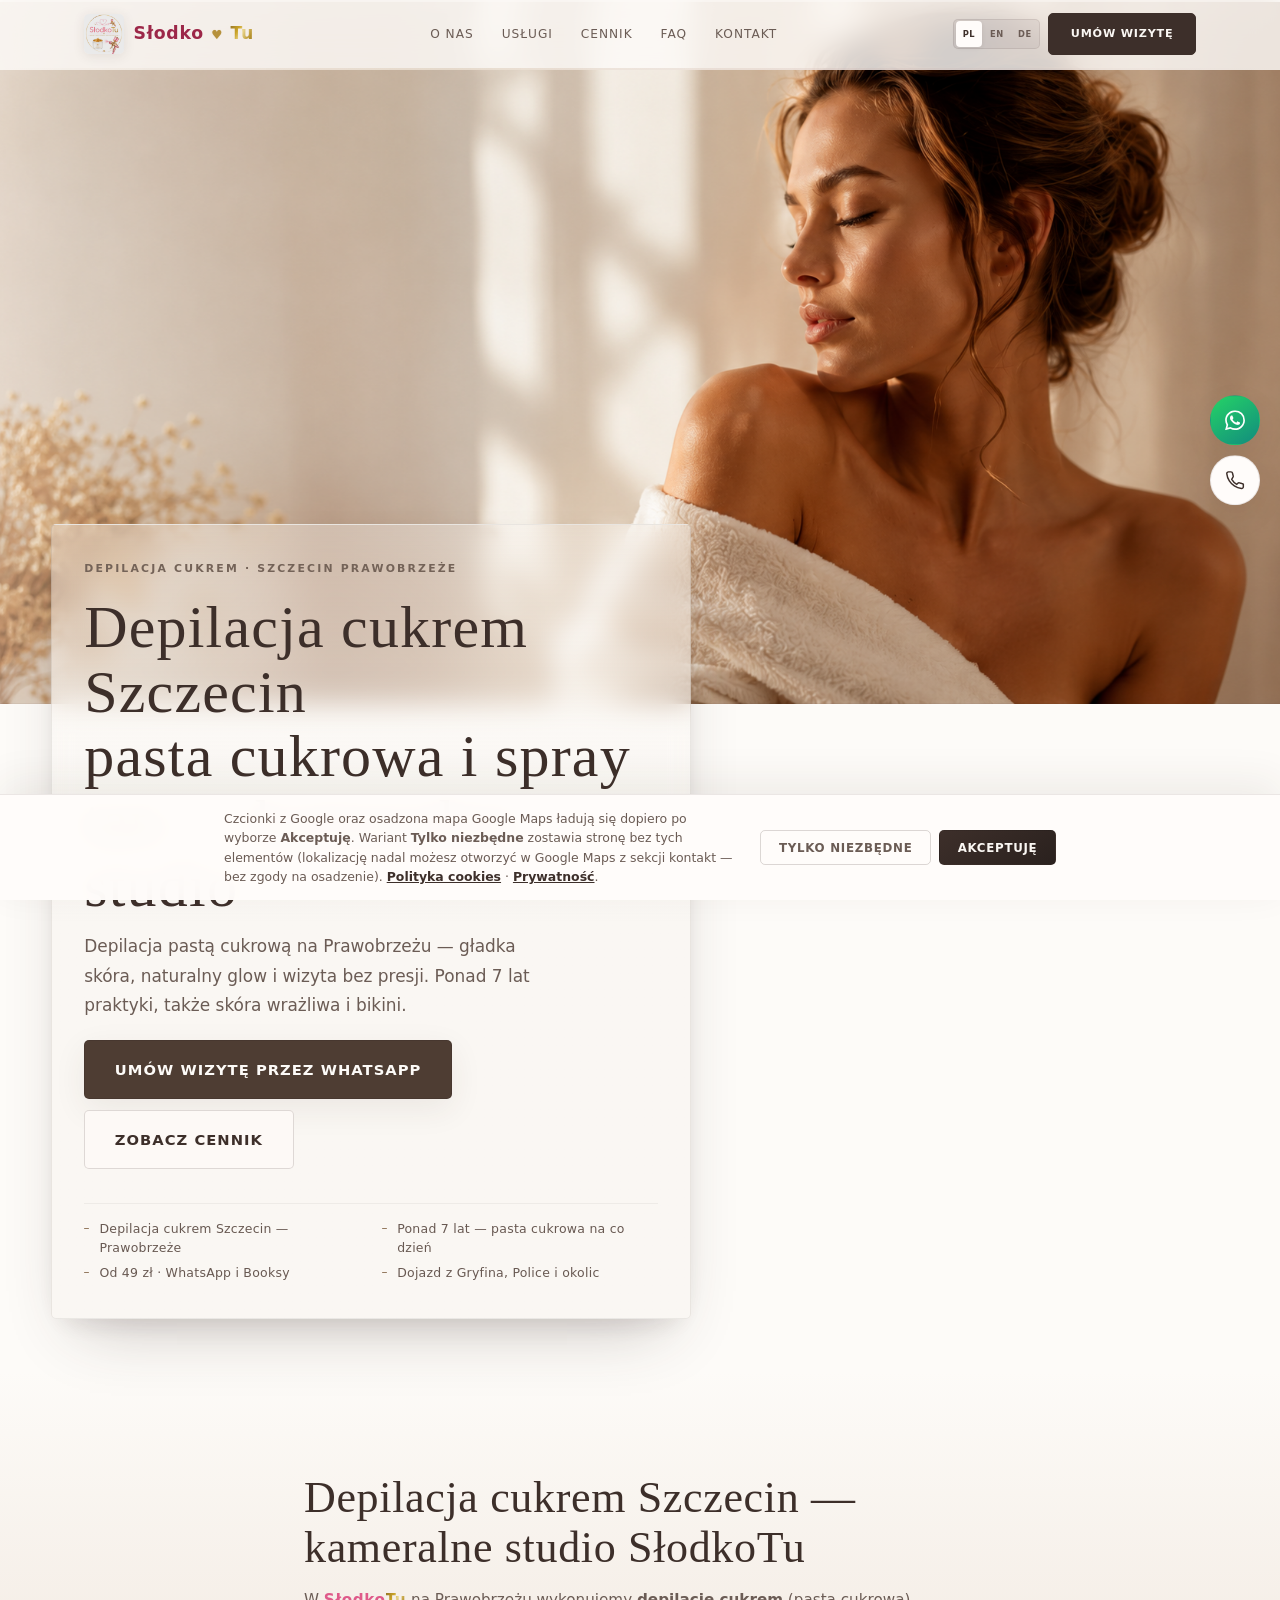
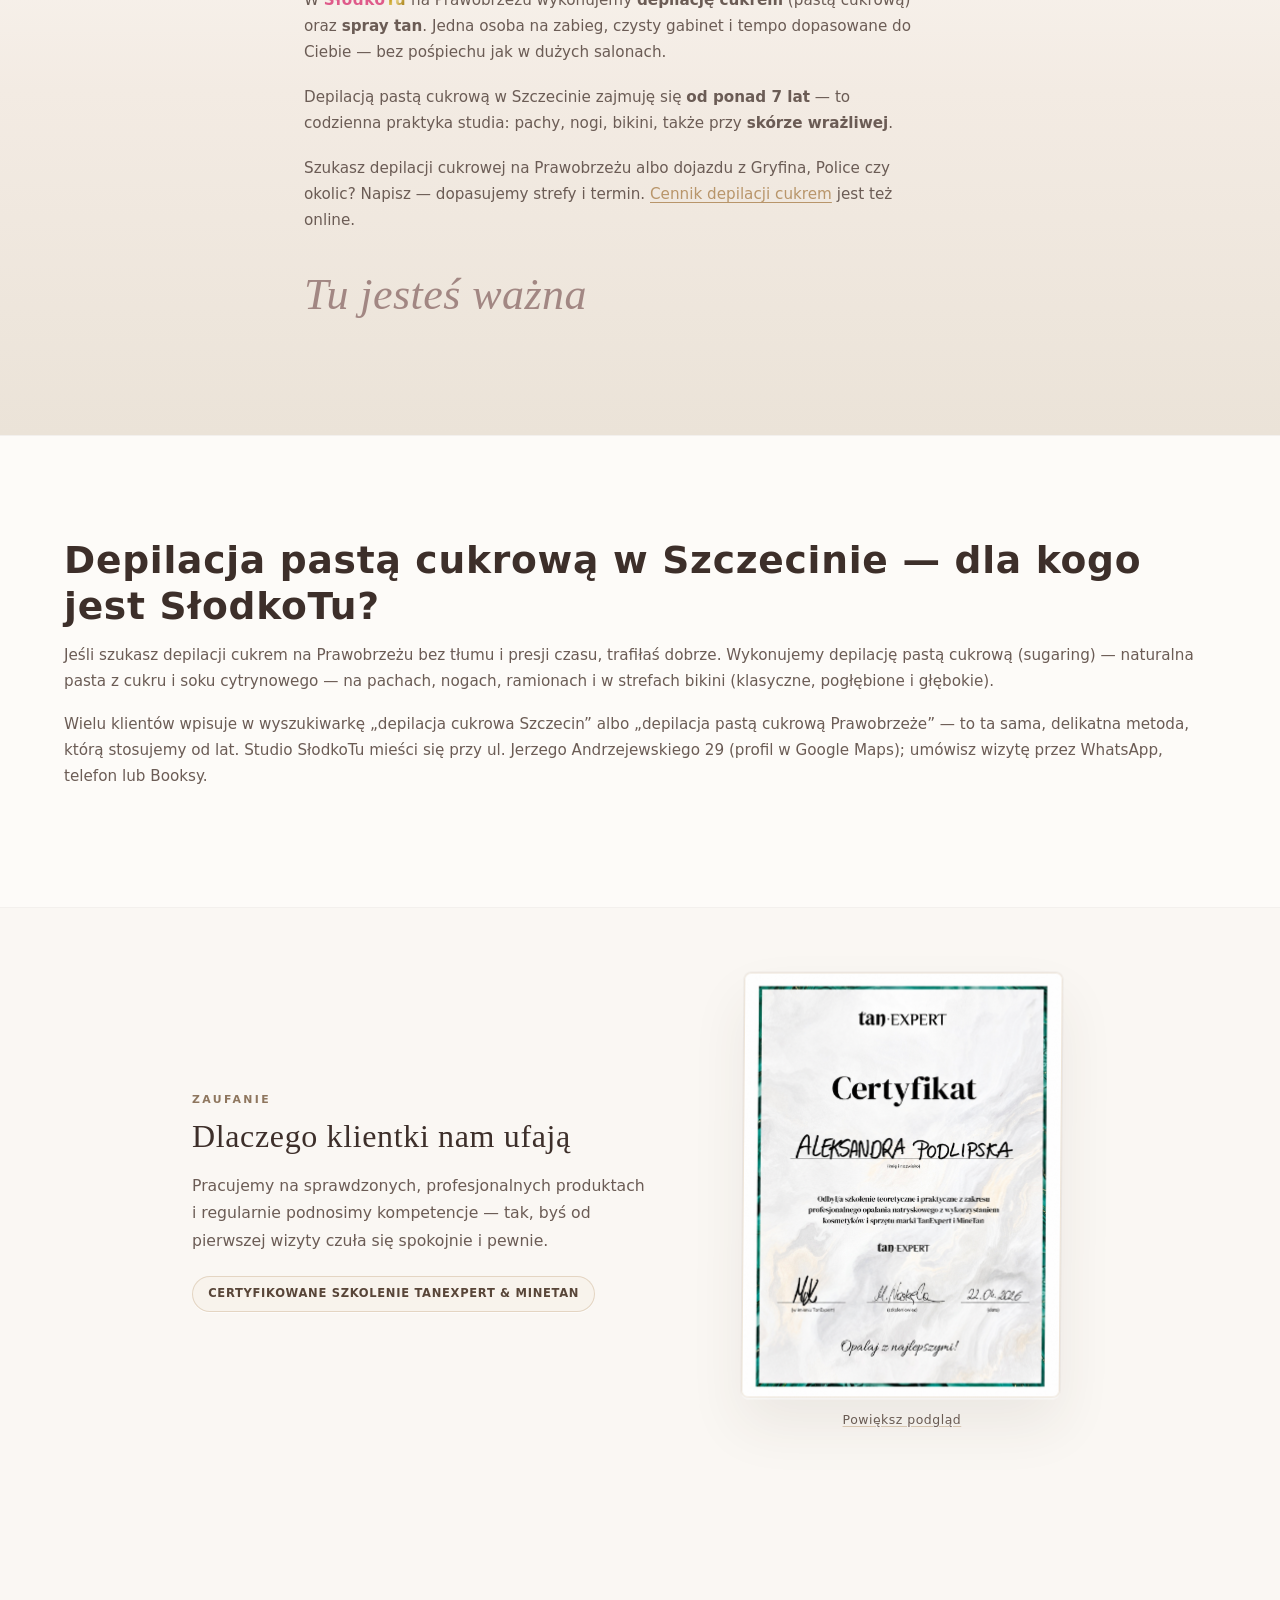
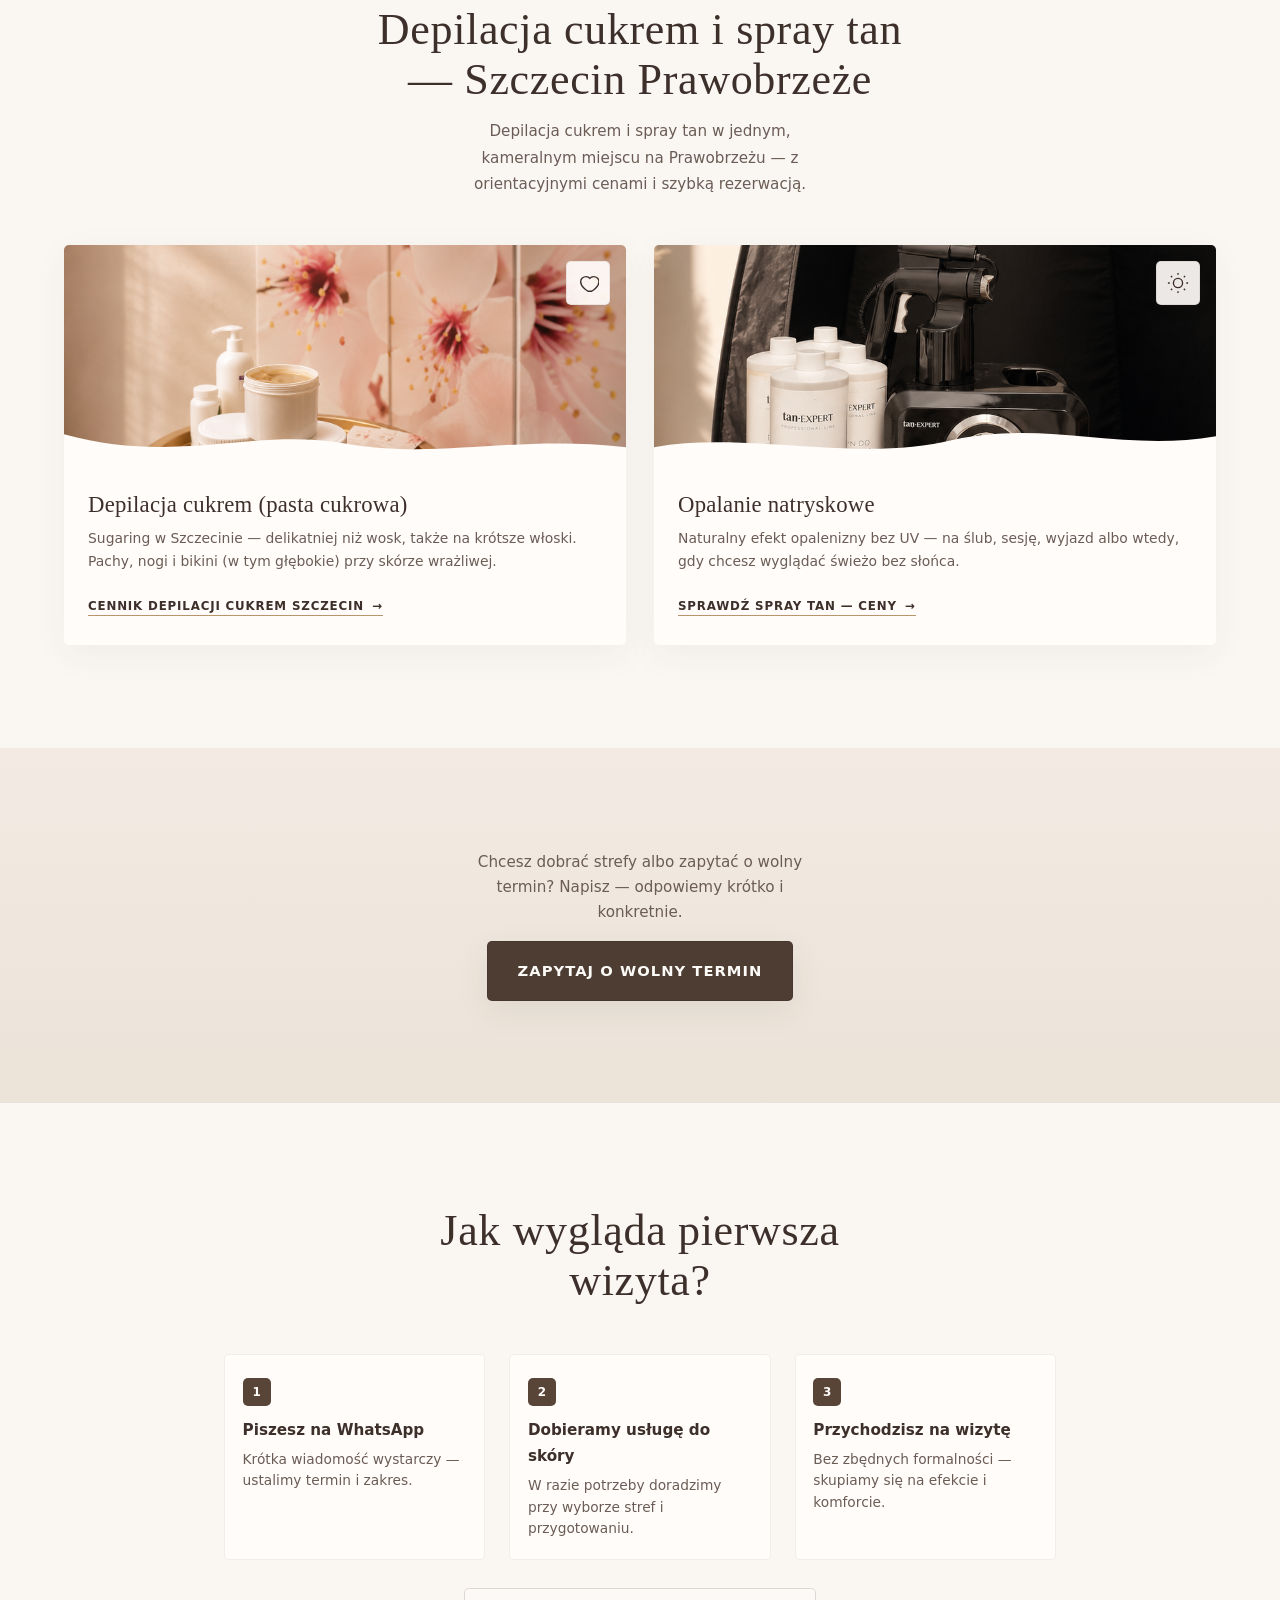
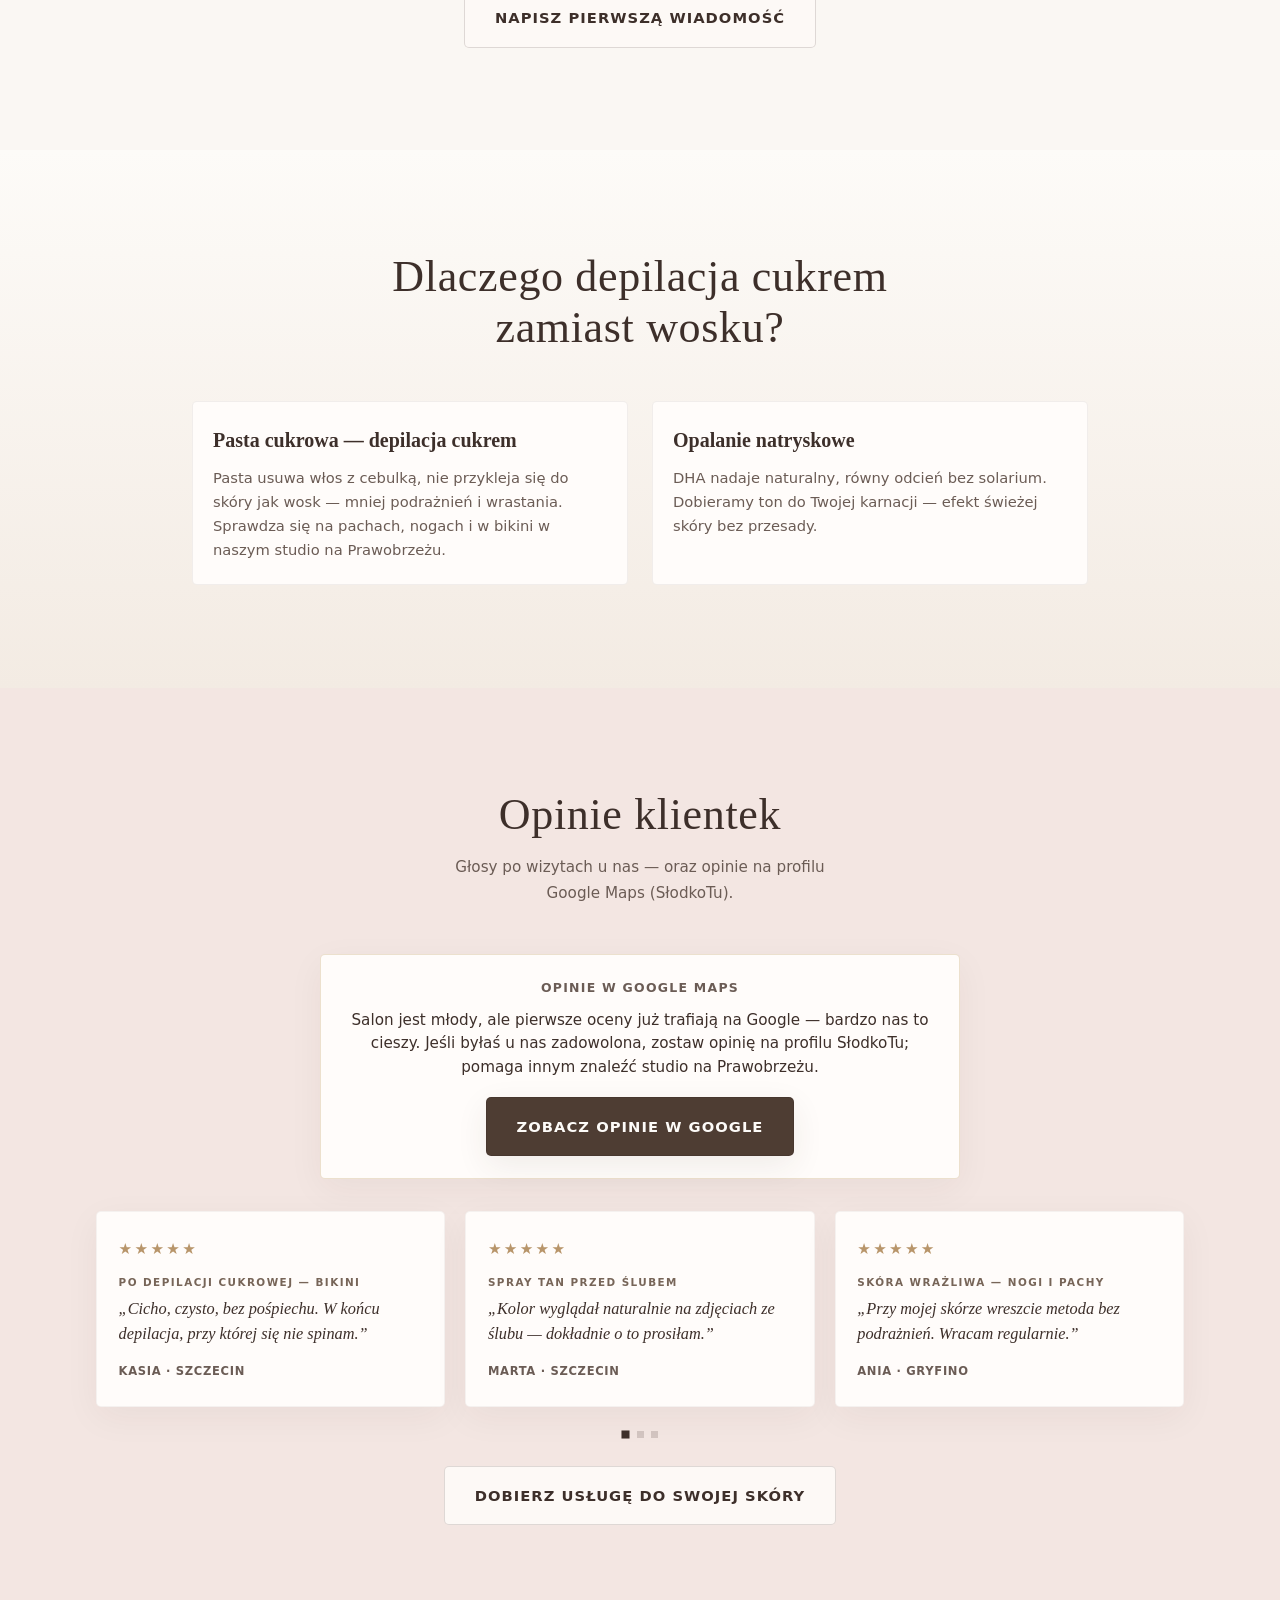
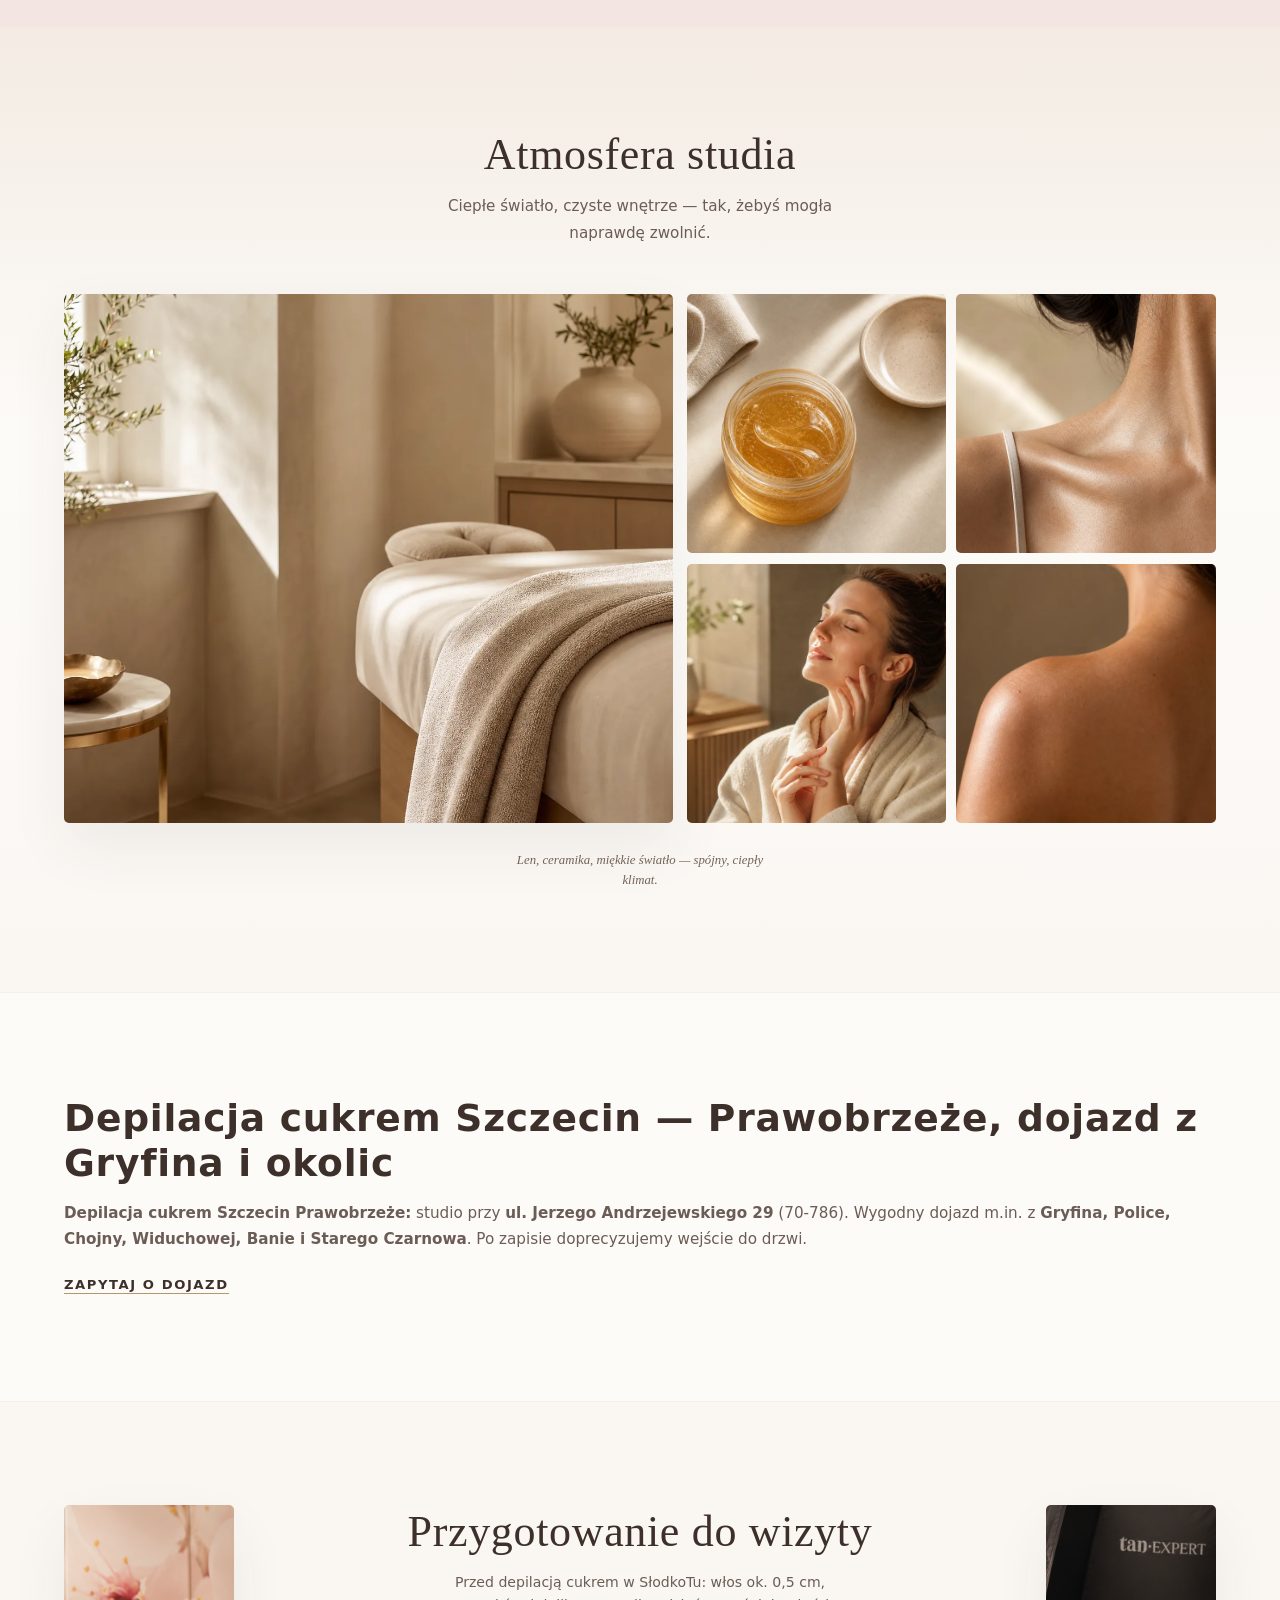
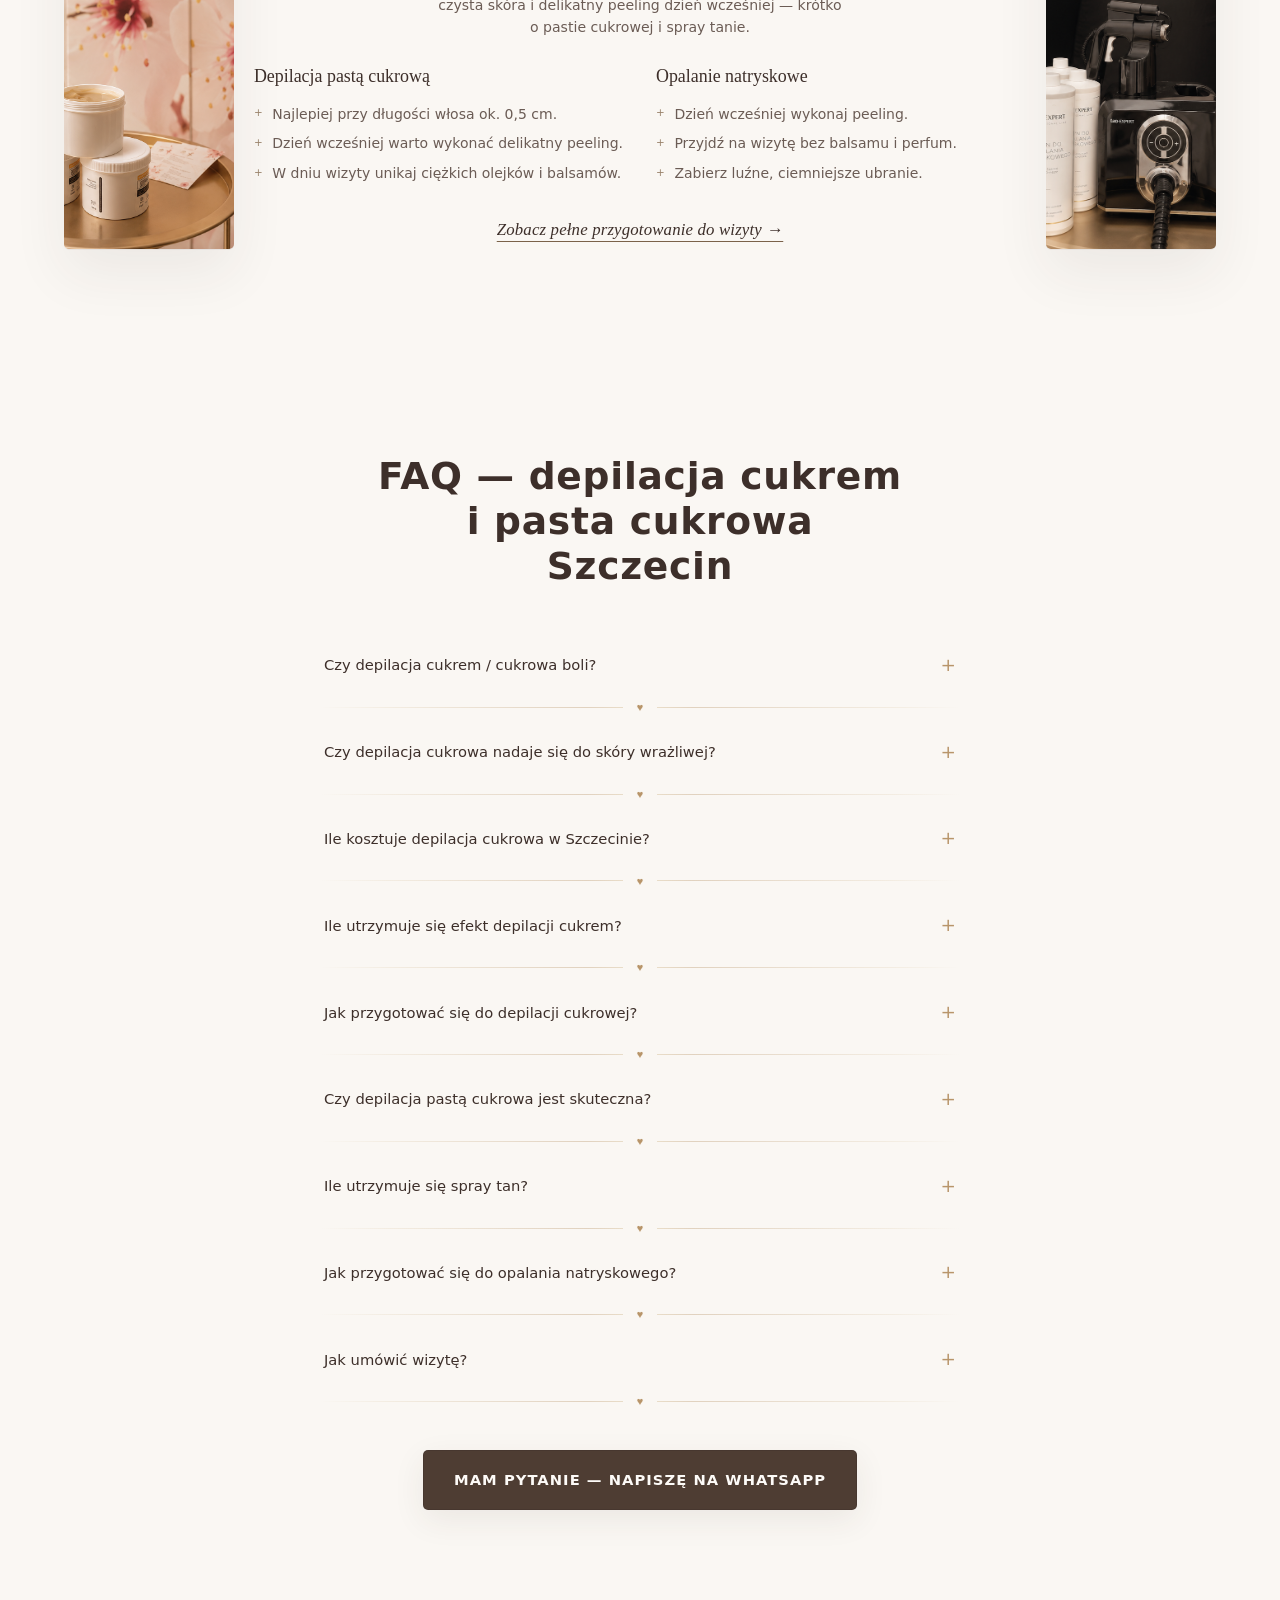
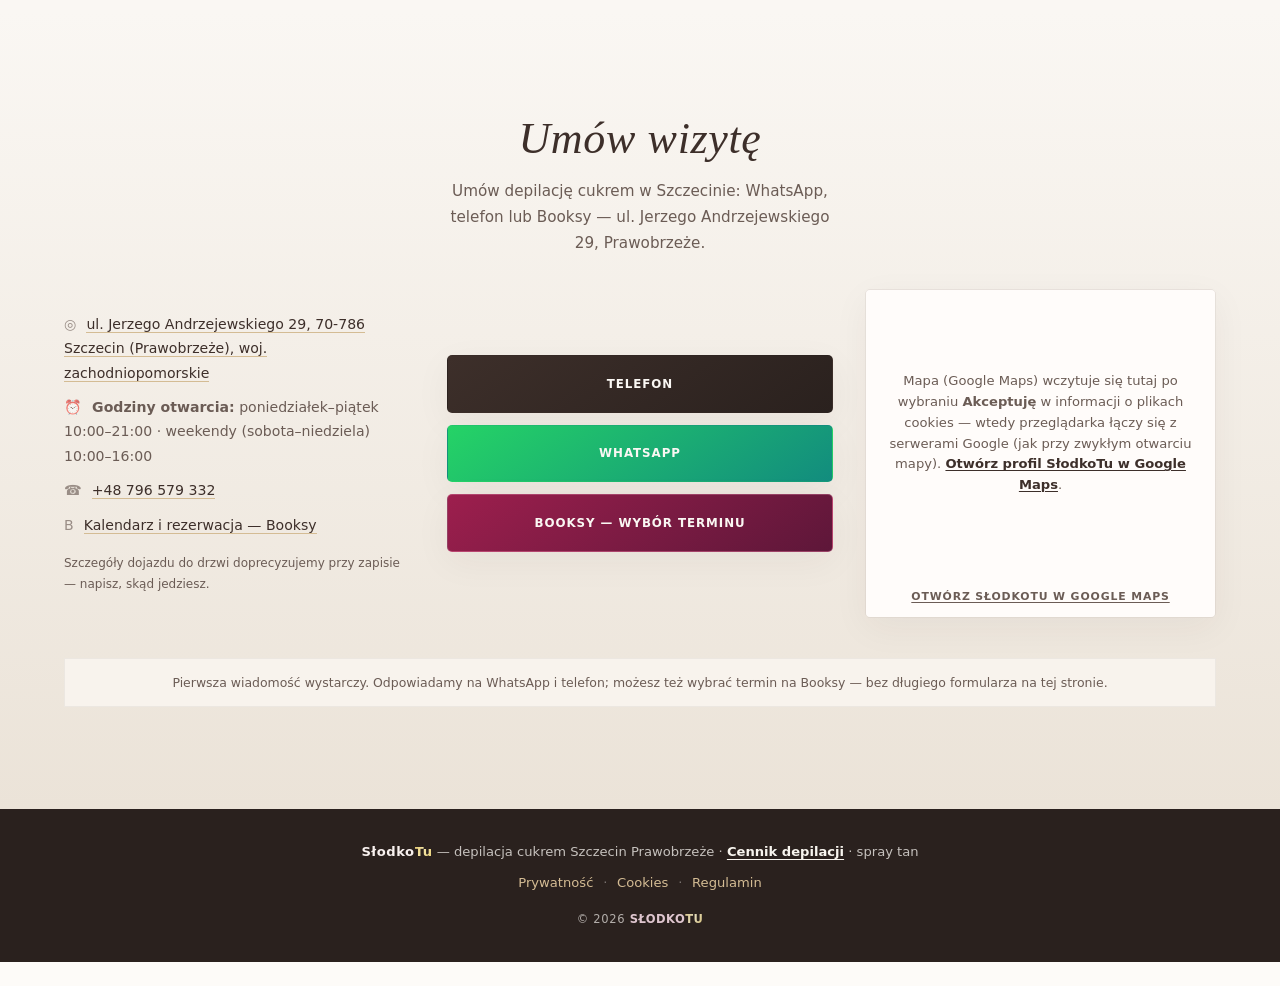
==== commit e2572739: "SEO adjustments google maps" ====
--- a/index.html
+++ b/index.html
@@ -4,7 +4,7 @@
   <meta charset="UTF-8" />
   <meta name="viewport" content="width=device-width, initial-scale=1, viewport-fit=cover" />
   <title>Depilacja cukrem Szczecin | SłodkoTu — pasta cukrowa, spray tan Prawobrzeże</title>
-  <meta name="description" content="Depilacja cukrem i pastą cukrową na Prawobrzeżu w Szczecinie (ul. Andrzejewskiego 29c). Ponad 7 lat doświadczenia, skóra wrażliwa — od 49 zł. Umów wizytę: WhatsApp lub Booksy." />
+  <meta name="description" content="Depilacja cukrem i pastą cukrową na Prawobrzeżu w Szczecinie (ul. Jerzego Andrzejewskiego 29). Ponad 7 lat doświadczenia, skóra wrażliwa — od 49 zł. Umów wizytę: WhatsApp lub Booksy." />
   <meta name="theme-color" content="#fdfbf8" />
   <link rel="icon" href="Logo%20S%C5%82odko%20Tu.jpg" type="image/jpeg" />
   <link rel="apple-touch-icon" href="Logo%20S%C5%82odko%20Tu.jpg" />
@@ -114,7 +114,7 @@
       <div class="section__inner section__inner--narrow">
         <h2 id="seo-copy-heading" class="section__title" data-i18n="seo_h2">Depilacja pastą cukrową w Szczecinie — dla kogo jest SłodkoTu?</h2>
         <p class="local__text" data-i18n="seo_p1">Jeśli szukasz depilacji cukrem na Prawobrzeżu bez tłumu i presji czasu, trafiłaś dobrze. Wykonujemy depilację pastą cukrową (sugaring) — naturalna pasta z cukru i soku cytrynowego — na pachach, nogach, ramionach i w strefach bikini (klasyczne, pogłębione i głębokie).</p>
-        <p class="local__text" data-i18n="seo_p2">Wielu klientów wpisuje w wyszukiwarkę „depilacja cukrowa Szczecin” albo „depilacja pastą cukrową Prawobrzeże” — to ta sama, delikatna metoda, którą stosujemy od lat. Studio mieści się przy ul. Jerzego Andrzejewskiego 29c; umówisz wizytę przez WhatsApp, telefon lub Booksy.</p>
+        <p class="local__text" data-i18n="seo_p2">Wielu klientów wpisuje w wyszukiwarkę „depilacja cukrowa Szczecin” albo „depilacja pastą cukrową Prawobrzeże” — to ta sama, delikatna metoda, którą stosujemy od lat. Studio SłodkoTu mieści się przy ul. Jerzego Andrzejewskiego 29 (profil w Google Maps); umówisz wizytę przez WhatsApp, telefon lub Booksy.</p>
       </div>
     </section>
 
@@ -282,8 +282,15 @@
       <div class="section__inner">
         <header class="section__head section__head--center">
           <h2 id="reviews-heading" class="section__title" data-i18n="reviews_title">Opinie klientek</h2>
-          <p class="section__subtitle" data-i18n="reviews_subtitle">Krótkie głosy po wizytach — bez przesady.</p>
+          <p class="section__subtitle" data-i18n="reviews_subtitle">Głosy po wizytach u nas — oraz opinie na profilu Google Maps (SłodkoTu).</p>
         </header>
+        <aside class="reviews-google" aria-labelledby="reviews-google-heading">
+          <h3 id="reviews-google-heading" class="reviews-google__title" data-i18n="reviews_google_h3">Opinie w Google Maps</h3>
+          <p class="reviews-google__text" data-i18n="reviews_google_p">Salon jest młody, ale pierwsze oceny już trafiają na Google — bardzo nas to cieszy. Jeśli byłaś u nas zadowolona, zostaw opinię na profilu SłodkoTu; pomaga innym znaleźć studio na Prawobrzeżu.</p>
+          <p class="reviews-google__actions">
+            <a class="btn btn--solid js-maps-reviews-link" href="https://maps.app.goo.gl/TydezwR44vfidsL5A" target="_blank" rel="noopener noreferrer" data-i18n="reviews_google_btn">Zobacz opinie w Google</a>
+          </p>
+        </aside>
         <div class="review-slider">
           <div class="review-grid">
             <blockquote class="review-card">
@@ -349,7 +356,7 @@
     <section class="section section--local" id="dojazd" aria-labelledby="local-heading">
       <div class="section__inner section__inner--narrow">
         <h2 id="local-heading" class="section__title" data-i18n="local_title">Depilacja cukrem Szczecin — Prawobrzeże, dojazd z Gryfina i okolic</h2>
-        <p class="local__text" data-i18n-html="local_p_html"><strong>Depilacja cukrem Szczecin Prawobrzeże:</strong> studio przy <strong>ul. Jerzego Andrzejewskiego 29c</strong> (70-779). Wygodny dojazd m.in. z <strong>Gryfina, Police, Chojny, Widuchowej, Banie i Starego Czarnowa</strong>. Po zapisie doprecyzujemy wejście do drzwi.</p>
+        <p class="local__text" data-i18n-html="local_p_html"><strong>Depilacja cukrem Szczecin Prawobrzeże:</strong> studio przy <strong>ul. Jerzego Andrzejewskiego 29</strong> (70-786). Wygodny dojazd m.in. z <strong>Gryfina, Police, Chojny, Widuchowej, Banie i Starego Czarnowa</strong>. Po zapisie doprecyzujemy wejście do drzwi.</p>
         <p class="local__cta">
           <a class="text-link-cta" data-i18n-wa="wa_directions" data-i18n="local_cta" href="https://wa.me/48796579332?text=Dzie%C5%84%20dobry%2C%20pytam%20o%20dojazd%20do%20studia.">Zapytaj o dojazd</a>
         </p>
@@ -498,11 +505,11 @@
       <div class="section__inner">
         <header class="section__head section__head--center section__head--contact">
           <h2 id="contact-heading" class="section__title script script--lg" data-i18n="contact_title">Umów wizytę</h2>
-          <p class="section__subtitle" data-i18n="contact_subtitle">Umów depilację cukrem w Szczecinie: WhatsApp, telefon lub Booksy — ul. Andrzejewskiego 29c, Prawobrzeże.</p>
+          <p class="section__subtitle" data-i18n="contact_subtitle">Umów depilację cukrem w Szczecinie: WhatsApp, telefon lub Booksy — ul. Jerzego Andrzejewskiego 29, Prawobrzeże.</p>
         </header>
         <div class="contact-layout">
           <address class="contact-aside">
-            <p class="contact-aside__line" data-i18n-html="contact_line1_html"><span class="contact-aside__ic" aria-hidden="true">◎</span> <a href="https://www.google.com/maps/search/?api=1&amp;query=53.38108%2C14.66285" target="_blank" rel="noopener noreferrer">ul. Jerzego Andrzejewskiego 29c, 70-779 Szczecin (Prawobrzeże), woj. zachodniopomorskie</a></p>
+            <p class="contact-aside__line" data-i18n-html="contact_line1_html"><span class="contact-aside__ic" aria-hidden="true">◎</span> <a class="js-maps-link" href="https://maps.app.goo.gl/TydezwR44vfidsL5A" target="_blank" rel="noopener noreferrer">ul. Jerzego Andrzejewskiego 29, 70-786 Szczecin (Prawobrzeże), woj. zachodniopomorskie</a></p>
             <p class="contact-aside__line" data-i18n-html="contact_hours_html"><span class="contact-aside__ic" aria-hidden="true">⏰</span> <strong>Godziny otwarcia:</strong> poniedziałek–piątek 10:00–21:00 · weekendy (sobota–niedziela) 10:00–16:00</p>
             <p class="contact-aside__line"><span class="contact-aside__ic" aria-hidden="true">☎</span> <a href="tel:+48796579332"><span data-phone-display>+48 796 579 332</span></a></p>
             <p class="contact-aside__line js-booksy-line" hidden>
@@ -532,11 +539,11 @@
               <div class="contact-map-placeholder" id="contact-map-placeholder">
                 <p class="contact-map-placeholder__text" data-i18n-html="contact_map_ph_html">
                   Mapa (Google Maps) wczytuje się tutaj po wybraniu <strong>Akceptuję</strong> w informacji o plikach cookies — wtedy przeglądarka łączy się z serwerami Google (jak przy zwykłym otwarciu mapy).
-                  <a href="https://www.google.com/maps/search/?api=1&amp;query=53.38108%2C14.66285" target="_blank" rel="noopener noreferrer">Otwórz lokalizację w Google Maps</a>.
+                  <a class="js-maps-link" href="https://maps.app.goo.gl/TydezwR44vfidsL5A" target="_blank" rel="noopener noreferrer">Otwórz profil SłodkoTu w Google Maps</a>.
                 </p>
               </div>
             </div>
-            <a class="contact-map-link" href="https://www.google.com/maps/search/?api=1&amp;query=53.38108%2C14.66285" target="_blank" rel="noopener noreferrer" data-i18n="contact_map_zoom">Otwórz w Google Maps</a>
+            <a class="contact-map-link js-maps-link" href="https://maps.app.goo.gl/TydezwR44vfidsL5A" target="_blank" rel="noopener noreferrer" data-i18n="contact_map_zoom">Otwórz SłodkoTu w Google Maps</a>
           </div>
           <p class="contact-trust" data-i18n="contact_trust">Pierwsza wiadomość wystarczy. Odpowiadamy na WhatsApp i telefon; możesz też wybrać termin na Booksy — bez długiego formularza na tej stronie.</p>
         </div>
@@ -589,22 +596,26 @@
         "name": "SłodkoTu",
         "legalName": "Aleksandra Podlipska",
         "taxID": "8581876599",
-        "description": "Depilacja cukrem i pastą cukrową w Szczecinie (Prawobrzeże, ul. Andrzejewskiego 29c): kameralne beauty studio SłodkoTu — także bikini, skóra wrażliwa i spray tan. Dojazd m.in. z Gryfina, Chojny i Widuchowej.",
+        "description": "Depilacja cukrem i pastą cukrową w Szczecinie (Prawobrzeże, ul. Jerzego Andrzejewskiego 29): kameralne beauty studio SłodkoTu — także bikini, skóra wrażliwa i spray tan. Dojazd m.in. z Gryfina, Chojny i Widuchowej.",
+        "hasMap": "https://maps.app.goo.gl/TydezwR44vfidsL5A",
         "url": "https://slodkotu.pl/",
         "telephone": "+48796579332",
         "image": "https://slodkotu.pl/Logo%20S%C5%82odko%20Tu.jpg",
         "priceRange": "PLN 49–279",
         "geo": {
           "@type": "GeoCoordinates",
-          "latitude": 53.38108,
-          "longitude": 14.66285
+          "latitude": 53.3814319,
+          "longitude": 14.6637454
         },
-        "sameAs": ["https://booksy.com/pl-pl/dl/show-business/345831"],
+        "sameAs": [
+          "https://maps.app.goo.gl/TydezwR44vfidsL5A",
+          "https://booksy.com/pl-pl/dl/show-business/345831"
+        ],
         "owner": { "@type": "Person", "name": "Aleksandra Podlipska" },
         "address": {
           "@type": "PostalAddress",
-          "streetAddress": "ul. Jerzego Andrzejewskiego 29c",
-          "postalCode": "70-779",
+          "streetAddress": "ul. Jerzego Andrzejewskiego 29",
+          "postalCode": "70-786",
           "addressLocality": "Szczecin",
           "addressNeighborhood": "Prawobrzeże",
           "addressRegion": "Zachodniopomorskie",
--- a/css/styles.css
+++ b/css/styles.css
@@ -2059,6 +2059,38 @@
   background: var(--blush-soft);
 }
 
+.reviews-google {
+  max-width: 40rem;
+  margin: 0 auto 2rem;
+  padding: 1.35rem 1.5rem;
+  text-align: center;
+  background: var(--card);
+  border-radius: var(--radius);
+  border: 1px solid color-mix(in srgb, var(--gold-soft) 45%, transparent);
+  box-shadow: var(--shadow-card);
+}
+
+.reviews-google__title {
+  margin: 0 0 0.65rem;
+  font-family: var(--font-body);
+  font-size: 0.78rem;
+  font-weight: 700;
+  letter-spacing: 0.1em;
+  text-transform: uppercase;
+  color: var(--chocolate-muted);
+}
+
+.reviews-google__text {
+  margin: 0 0 1.1rem;
+  font-size: 0.95rem;
+  line-height: 1.55;
+  color: var(--chocolate);
+}
+
+.reviews-google__actions {
+  margin: 0;
+}
+
 .review-slider {
   max-width: 68rem;
   margin: 0 auto;
